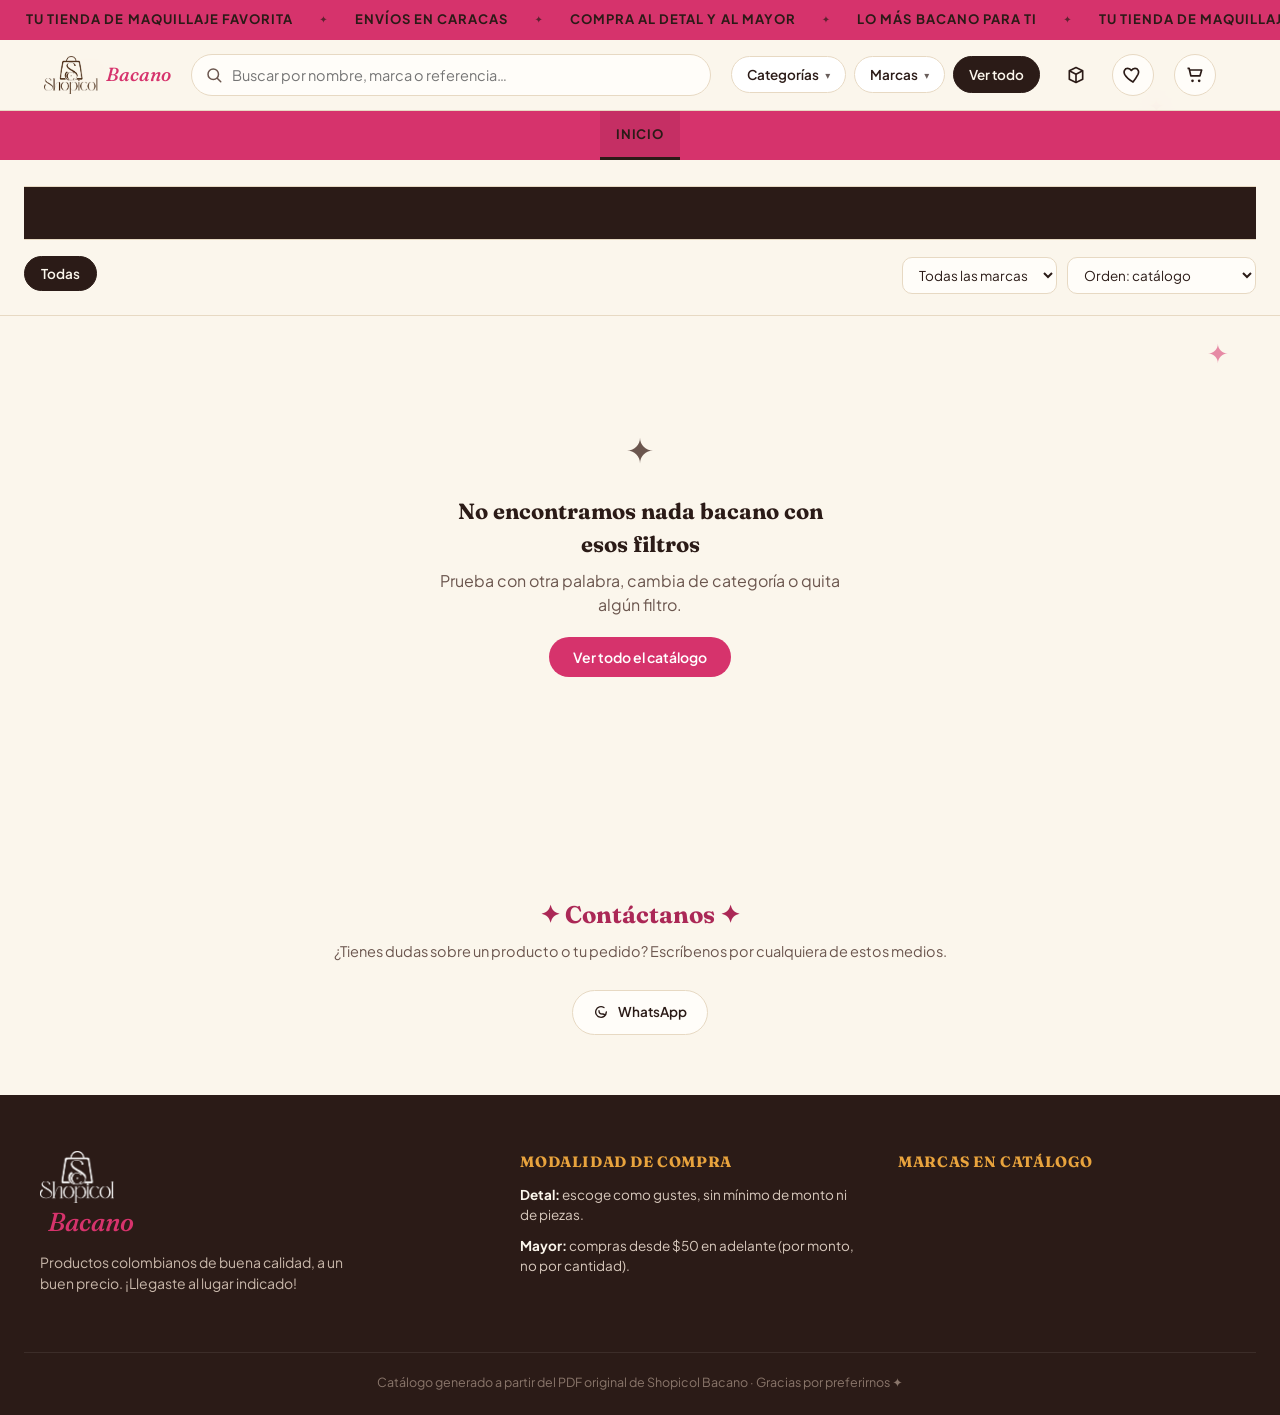
==== index.html @ 323685c5 "Add files via upload" ====
<!DOCTYPE html>
<html lang="es">
<head>
<meta charset="UTF-8">
<meta name="viewport" content="width=device-width, initial-scale=1.0">
<title>Shopicol Bacano — Lo más bacano para ti</title>
<meta name="description" id="metaDescription" content="Catálogo Shopicol Bacano: maquillaje, capilares y cuidado personal colombiano al por mayor y detal. Bloom, Purpure, Trendy, Dolce Bella, Pocion, Kaba y más.">

<!-- Vista previa al compartir el link (WhatsApp, Facebook, Instagram, etc.) -->
<meta property="og:type" content="website">
<meta property="og:site_name" content="Shopicol Bacano">
<meta property="og:title" content="Shopicol Bacano — Lo más bacano para ti">
<meta property="og:description" content="Maquillaje, capilares y cuidado personal colombiano. Compra al detal o al mayor, con envíos en Caracas.">
<meta property="og:image" content="https://shopicolbacano.vercel.app/images/og-image.jpg">
<meta property="og:image:width" content="1200">
<meta property="og:image:height" content="630">
<meta property="og:url" content="https://shopicolbacano.vercel.app/">
<meta name="twitter:card" content="summary_large_image">
<meta name="twitter:title" content="Shopicol Bacano — Lo más bacano para ti">
<meta name="twitter:description" content="Maquillaje, capilares y cuidado personal colombiano. Compra al detal o al mayor, con envíos en Caracas.">
<meta name="twitter:image" content="https://shopicolbacano.vercel.app/images/og-image.jpg">

<link rel="icon" type="image/png" sizes="32x32" href="favicon-32.png">
<link rel="icon" type="image/png" sizes="192x192" href="favicon-192.png">
<link rel="apple-touch-icon" href="apple-touch-icon.png">

<!-- Tipografías: Fraunces (display, con carácter) + Plus Jakarta Sans (texto/UI) -->
<link rel="preconnect" href="https://fonts.googleapis.com">
<link rel="preconnect" href="https://fonts.gstatic.com" crossorigin>
<link href="https://fonts.googleapis.com/css2?family=Fraunces:ital,opsz,wght@0,9..144,400;0,9..144,600;0,9..144,700;0,9..144,900;1,9..144,500&family=Plus+Jakarta+Sans:wght@400;500;600;700;800&display=swap" rel="stylesheet">

<link rel="stylesheet" href="styles.css">

<!-- Supabase (opcional): si config.js tiene claves reales, el catálogo se
     lee en vivo desde la nube; si no, se usa el catálogo local automáticamente. -->
<script src="https://cdn.jsdelivr.net/npm/@supabase/supabase-js@2"></script>

<!-- EmailJS (opcional): envía una notificación por correo cuando llega
     un pedido nuevo. Si no está configurado en config.js, simplemente no se envía. -->
<script src="https://cdn.jsdelivr.net/npm/@emailjs/browser@4/dist/email.min.js"></script>
</head>
<body>

<!-- ============ DECORATIVE SPARKLE LAYER (hero) ============ -->
<div class="sparkle-field" aria-hidden="true">
  <span class="spark s1">✦</span>
  <span class="spark s2">✦</span>
  <span class="spark s3">✦</span>
  <span class="spark s4">✦</span>
</div>

<!-- ============ FRANJA SUPERIOR (anuncios en movimiento) ============ -->
<div class="top-ribbon" aria-hidden="true">
  <div class="ribbon-track">
    <span>Tu tienda de maquillaje favorita</span><i>✦</i>
    <span>Envíos en Caracas</span><i>✦</i>
    <span>Compra al detal y al mayor</span><i>✦</i>
    <span>Lo más bacano para ti</span><i>✦</i>
    <span>Tu tienda de maquillaje favorita</span><i>✦</i>
    <span>Envíos en Caracas</span><i>✦</i>
    <span>Compra al detal y al mayor</span><i>✦</i>
    <span>Lo más bacano para ti</span><i>✦</i>
  </div>
</div>

<!-- ============ HEADER ============ -->
<header class="site-header" id="siteHeader">
  <div class="header-inner">
    <a href="#top" class="brand-mark">
      <img src="logo.png" alt="Shopicol" class="logo-img" id="headerLogoImg">
      <em class="logo-bacano" id="headerTagline">Bacano</em>
    </a>

    <div class="search-wrap">
      <svg class="search-icon" width="18" height="18" viewBox="0 0 24 24" fill="none" xmlns="http://www.w3.org/2000/svg" aria-hidden="true">
        <circle cx="11" cy="11" r="7" stroke="currentColor" stroke-width="2"/>
        <path d="M21 21L16.65 16.65" stroke="currentColor" stroke-width="2" stroke-linecap="round"/>
      </svg>
      <input id="searchInput" type="text" placeholder="Buscar por nombre, marca o referencia…" autocomplete="off" role="combobox" aria-expanded="false" aria-controls="searchSuggestions" aria-autocomplete="list">
      <button id="clearSearch" class="clear-btn" aria-label="Limpiar búsqueda" hidden>✕</button>
      <div class="search-suggestions" id="searchSuggestions" role="listbox" hidden></div>
    </div>

    <div class="header-menu" id="headerMenu">
      <button type="button" class="hm-btn" id="hmCategories" aria-haspopup="true" aria-expanded="false">Categorías <span class="hm-caret">▾</span></button>
      <button type="button" class="hm-btn" id="hmBrands" aria-haspopup="true" aria-expanded="false">Marcas <span class="hm-caret">▾</span></button>
      <button type="button" class="hm-btn hm-primary" id="hmAll">Ver todo</button>
    </div>

    <button class="my-orders-btn" id="myOrdersBtn" aria-label="Ver mis pedidos" title="Mis pedidos">
      <svg width="20" height="20" viewBox="0 0 24 24" fill="none" xmlns="http://www.w3.org/2000/svg" aria-hidden="true">
        <path d="M4 7L12 3L20 7V17L12 21L4 17V7Z" stroke="currentColor" stroke-width="2" stroke-linejoin="round"/>
        <path d="M4 7L12 11L20 7" stroke="currentColor" stroke-width="2" stroke-linejoin="round"/>
        <path d="M12 11V21" stroke="currentColor" stroke-width="2"/>
      </svg>
    </button>

    <button class="favorites-btn" id="favoritesBtn" aria-label="Ver favoritos" aria-pressed="false">
      <svg width="20" height="20" viewBox="0 0 24 24" fill="none" xmlns="http://www.w3.org/2000/svg" aria-hidden="true">
        <path d="M12 20.5s-7.5-4.6-10-9.3C0.3 7.8 2 4 5.6 4c2.1 0 3.6 1.2 4.4 2.6C10.8 5.2 12.3 4 14.4 4 18 4 19.7 7.8 18 11.2 15.5 15.9 12 20.5 12 20.5z" stroke="currentColor" stroke-width="2" stroke-linejoin="round"/>
      </svg>
      <span class="cart-count" id="favoritesCount" hidden>0</span>
    </button>

    <button class="cart-btn" id="cartBtn" aria-label="Ver carrito de compras">
      <svg width="20" height="20" viewBox="0 0 24 24" fill="none" xmlns="http://www.w3.org/2000/svg" aria-hidden="true">
        <path d="M3 4H5L5.4 6M5.4 6H20L18 13H7L5.4 6Z" stroke="currentColor" stroke-width="2" stroke-linejoin="round"/>
        <circle cx="9" cy="19" r="1.6" fill="currentColor"/>
        <circle cx="17" cy="19" r="1.6" fill="currentColor"/>
      </svg>
      <span class="cart-count" id="cartCount" hidden>0</span>
    </button>
  </div>
</header>

<!-- ============ BARRA DE CATEGORÍAS ============ -->
<nav class="category-nav" id="categoryNav" aria-label="Categorías"><!-- filled by JS --></nav>

<!-- ============ BANNERS PROMOCIONALES ============ -->
<section class="banner-carousel" id="bannerCarousel" hidden>
  <div class="banner-track" id="bannerTrack"><!-- slides por JS --></div>
  <button class="banner-nav prev" id="bannerPrev" aria-label="Slide anterior">‹</button>
  <button class="banner-nav next" id="bannerNext" aria-label="Slide siguiente">›</button>
  <div class="banner-dots" id="bannerDots"></div>
</section>

<main id="top">

  <!-- ============ RECORDATORIO DE CARRITO PENDIENTE ============ -->
  <div class="cart-reminder" id="cartReminder" hidden>
    <div class="cart-reminder-inner">
      <span class="cart-reminder-icon">🛍️</span>
      <p class="cart-reminder-text" id="cartReminderText"></p>
      <div class="cart-reminder-actions">
        <button class="cart-reminder-btn" id="cartReminderResume">Continuar pedido</button>
        <button class="cart-reminder-close" id="cartReminderClose" aria-label="Cerrar">✕</button>
      </div>
    </div>
  </div>

  <!-- ============ HERO ============ -->
  <section class="hero">
    <!-- Marquee de marcas: elemento distintivo, como una pared de stickers -->
    <div class="brand-marquee" aria-hidden="true">
      <div class="marquee-track" id="marqueeTrack"><!-- filled by JS --></div>
    </div>
  </section>

  <!-- ============ RECIÉN LLEGADO (4 productos más recientes) ============ -->
  <section class="featured-section" id="recentSection" hidden>
    <h2 class="featured-title">✦ Recién llegado ✦</h2>
    <div class="featured-scroll-wrap">
      <button class="scroll-arrow prev" aria-label="Ver anteriores">‹</button>
      <div class="featured-scroll" id="recentScroll"><!-- filled by JS --></div>
      <button class="scroll-arrow next" aria-label="Ver siguientes">›</button>
    </div>
  </section>

  <!-- ============ VISTOS RECIENTEMENTE (personalizado, por navegador) ============ -->
  <section class="featured-section" id="recentlyViewedSection" hidden>
    <h2 class="featured-title">✦ Vistos recientemente ✦</h2>
    <div class="featured-scroll-wrap">
      <button class="scroll-arrow prev" aria-label="Ver anteriores">‹</button>
      <div class="featured-scroll" id="recentlyViewedScroll"><!-- filled by JS --></div>
      <button class="scroll-arrow next" aria-label="Ver siguientes">›</button>
    </div>
  </section>

  <!-- ============ DESTACADOS Y EN OFERTA ============ -->
  <section class="featured-section" id="featuredSection" hidden>
    <h2 class="featured-title">✦ Destacados y en oferta ✦</h2>
    <div class="featured-scroll-wrap">
      <button class="scroll-arrow prev" aria-label="Ver anteriores">‹</button>
      <div class="featured-scroll" id="featuredScroll"><!-- filled by JS --></div>
      <button class="scroll-arrow next" aria-label="Ver siguientes">›</button>
    </div>
  </section>

  <!-- ============ COLECCIONES CURADAS ============ -->
  <div id="collectionsContainer"><!-- una .featured-section por colección, filled by JS --></div>

  <!-- ============ FILTER BAR ============ -->
  <section class="filter-bar" id="filterBar">
    <div class="filter-bar-inner">
      <div class="pills-row" id="categoryPills"><!-- filled by JS --></div>

      <div class="filter-controls">
        <select id="brandSelect" class="select-control" aria-label="Filtrar por marca">
          <option value="">Todas las marcas</option>
        </select>

        <select id="sortSelect" class="select-control" aria-label="Ordenar">
          <option value="relevance">Orden: catálogo</option>
          <option value="price-asc">Precio: menor a mayor</option>
          <option value="price-desc">Precio: mayor a menor</option>
          <option value="name-asc">Nombre: A–Z</option>
        </select>
      </div>
    </div>
    <p class="results-count" id="resultsCount" aria-live="polite"></p>
  </section>

  <!-- ============ PRODUCT GRID ============ -->
  <section class="catalog-section">
    <div id="productGrid" class="product-grid"><!-- filled by JS --></div>
    <div id="emptyState" class="empty-state" hidden>
      <p class="empty-star">✦</p>
      <h3>No encontramos nada bacano con esos filtros</h3>
      <p>Prueba con otra palabra, cambia de categoría o quita algún filtro.</p>
      <button id="resetFilters" class="reset-btn">Ver todo el catálogo</button>
    </div>
  </section>

</main>

<!-- ============ MODAL / LIGHTBOX DE PRODUCTO ============ -->
<div class="modal-overlay" id="modalOverlay" hidden>
  <div class="modal-card" role="dialog" aria-modal="true" aria-labelledby="modalTitle">
    <button class="modal-close" id="modalClose" aria-label="Cerrar">✕</button>
    <div class="modal-img-wrap">
      <img id="modalImg" src="" alt="">
      <span class="modal-stamp" id="modalStamp" hidden>Agotado</span>
      <button class="modal-gallery-nav prev" id="modalGalleryPrev" aria-label="Foto anterior" hidden>‹</button>
      <button class="modal-gallery-nav next" id="modalGalleryNext" aria-label="Foto siguiente" hidden>›</button>
      <p class="modal-tone-hint" id="modalToneHint" hidden>No te preocupes si este producto no tiene tono o variación: al enviar tu pedido por WhatsApp, la asesora te preguntará por el tono.</p>
    </div>
    <div class="modal-thumbs" id="modalThumbs" hidden><!-- filled by JS --></div>
    <div class="modal-body">
      <p class="modal-brand" id="modalBrand"></p>
      <h3 id="modalTitle"></h3>
      <p class="modal-ref" id="modalRef"></p>
      <div class="modal-prices">
        <div class="price-box detal">
          <span>Detal</span>
          <strong id="modalDetal"></strong>
        </div>
        <div class="price-box mayor">
          <span>Mayor</span>
          <strong id="modalMayor"></strong>
        </div>
      </div>
      <p class="modal-offer" id="modalOffer" hidden></p>
      <p class="modal-stock-note" id="modalStockNote" hidden></p>
      <p class="modal-category" id="modalCategory"></p>

      <div class="modal-tones" id="modalTones" hidden>
        <span class="modal-tones-label">Elige un tono:</span>
        <div class="tone-chips" id="toneChips"><!-- filled by JS --></div>
      </div>

      <div class="modal-cart-row">
        <div class="qty-stepper">
          <button type="button" id="modalQtyMinus" aria-label="Restar">−</button>
          <span id="modalQty">1</span>
          <button type="button" id="modalQtyPlus" aria-label="Sumar">+</button>
        </div>
        <button class="btn-add-cart" id="modalAddCart">Agregar al carrito</button>
      </div>
    </div>
  </div>
</div>

<!-- ============ CARRITO (panel lateral) ============ -->
<div class="cart-overlay" id="cartOverlay" hidden>
  <aside class="cart-panel" role="dialog" aria-label="Carrito de compras">
    <div class="cart-header">
      <h3>Tu carrito</h3>
      <button class="modal-close" id="cartClose" aria-label="Cerrar carrito">✕</button>
    </div>

    <div class="cart-items" id="cartItems"><!-- filled by JS --></div>

    <div class="cart-empty" id="cartEmptyState">
      <p class="empty-star">✦</p>
      <p>Tu carrito está vacío.</p>
    </div>

    <div class="cart-footer" id="cartFooter" hidden>
      <div class="mayor-progress" id="mayorProgress">
        <div class="mayor-progress-bar"><div class="mayor-progress-fill" id="mayorProgressFill"></div></div>
        <p class="mayor-progress-text" id="mayorProgressText"></p>
      </div>

      <div class="coupon-row">
        <input type="text" id="couponInput" placeholder="¿Tienes un cupón?" autocomplete="off">
        <button type="button" id="couponApplyBtn">Aplicar</button>
      </div>
      <p class="coupon-message" id="couponMessage" hidden></p>

      <div class="cart-total-row cart-subtotal-row" id="cartSubtotalRow" hidden>
        <span>Subtotal</span>
        <span id="cartSubtotal">$0</span>
      </div>
      <div class="cart-total-row cart-discount-row" id="cartDiscountRow" hidden>
        <span>Descuento <span id="cartCouponCodeLabel"></span></span>
        <span id="cartDiscountAmount">-$0</span>
      </div>
      <div class="cart-total-row">
        <span>Total (<span id="cartPriceModeLabel">Detal</span>)</span>
        <strong id="cartTotal">$0</strong>
      </div>
      <p class="cart-bs-note" id="cartBsNote" hidden></p>
      <button class="btn-primary btn-block" id="checkoutBtn">Continuar pedido</button>
    </div>
  </aside>
</div>

<!-- ============ AVÍSAME CUANDO VUELVA ============ -->
<div class="modal-overlay" id="notifyModalOverlay" hidden>
  <div class="modal-card notify-card">
    <button class="modal-close" id="notifyModalClose" aria-label="Cerrar">✕</button>
    <div class="notify-emoji">🔔</div>
    <h2>Avísame cuando vuelva</h2>
    <p class="notify-product-name" id="notifyProductName"></p>
    <form id="notifyForm">
      <label>
        <span>Tu WhatsApp</span>
        <input type="tel" id="notifyPhone" required placeholder="Ej: 0412 1234567">
      </label>
      <button type="submit" class="btn-primary btn-block" id="notifySubmitBtn">Avísenme</button>
    </form>
    <p class="notify-message" id="notifyMessage" hidden></p>
  </div>
</div>

<!-- ============ MIS PEDIDOS ============ -->
<div class="modal-overlay" id="myOrdersOverlay" hidden>
  <div class="modal-card my-orders-card">
    <button class="modal-close" id="myOrdersClose" aria-label="Cerrar">✕</button>
    <h2>📦 Mis pedidos</h2>
    <p class="my-orders-sub">Escribe el número con el que hiciste tu(s) pedido(s).</p>
    <form id="myOrdersForm">
      <input type="tel" id="myOrdersPhone" required placeholder="Ej: 0412 1234567">
      <button type="submit" id="myOrdersSearchBtn">Buscar</button>
    </form>
    <p class="my-orders-message" id="myOrdersMessage" hidden></p>
    <div id="myOrdersResults" class="my-orders-results"></div>
  </div>
</div>

<!-- ============ OFERTA ADICIONAL (upsell antes del checkout) ============ -->
<div class="modal-overlay" id="upsellOverlay" hidden>
  <div class="modal-card upsell-card">
    <button class="modal-close" id="upsellClose" aria-label="Cerrar">✕</button>
    <div class="upsell-emoji">✨</div>
    <h2 id="upsellTitle">¡Bedazzled tu compra! ✨</h2>
    <p class="upsell-description" id="upsellDescription"></p>
    <button class="btn-primary btn-block" id="upsellAcceptBtn"></button>
    <button class="upsell-decline" id="upsellDeclineBtn">No, gracias</button>
  </div>
</div>

<!-- ============ CHECKOUT: datos del cliente ============ -->
<div class="modal-overlay" id="checkoutOverlay" hidden>
  <div class="modal-card checkout-card">
    <button class="modal-close" id="checkoutClose" aria-label="Cerrar">✕</button>
    <h2>Completa tu pedido</h2>
    <p class="checkout-sub">Con estos datos armamos tu pedido y te contactamos por WhatsApp para confirmar.</p>

    <form id="checkoutForm" class="checkout-form">
      <div class="checkout-fields-scroll">
        <p class="checkout-tier-note" id="checkoutTierNote"></p>
        <p class="checkout-upsell-note" id="checkoutUpsellNote" hidden></p>
        <p class="checkout-bs-note" id="checkoutBsNote" hidden></p>

        <label>
          <span>Nombre completo *</span>
          <input type="text" id="custName" required placeholder="Ej: María Pérez">
        </label>

        <div class="form-row two">
          <label>
            <span>Teléfono *</span>
            <input type="tel" id="custPhone" required placeholder="Ej: 0412 1234567">
          </label>
          <label>
            <span>Ciudad *</span>
            <input type="text" id="custCity" required placeholder="Ej: Caracas">
          </label>
        </div>

        <label>
          <span>Correo (opcional)</span>
          <input type="email" id="custEmail" placeholder="Ej: maria@ejemplo.com">
        </label>

        <label>
          <span>Método de pago *</span>
          <select id="custPayment" required>
            <option value="">Selecciona una opción</option>
            <option value="Pago móvil">Pago móvil</option>
            <option value="Efectivo en Caracas">Efectivo en Caracas</option>
            <option value="Binance">Binance</option>
            <option value="Zelle">Zelle</option>
          </select>
        </label>

        <div class="payment-details-box" id="paymentDetailsBox" hidden></div>

        <label id="cashPhotoField" hidden>
          <span id="cashPhotoLabel">Foto del comprobante de pago *</span>
          <input type="file" id="cashPhotoInput" accept="image/*">
          <small id="cashPhotoStatus"></small>
        </label>

        <label>
          <span>Método de entrega *</span>
          <select id="custDelivery" required>
            <option value="">Selecciona una opción</option>
            <option value="Delivery">Delivery</option>
            <option value="Pickup en Caracas">Pickup en Caracas</option>
            <option value="Envío nacional">Envío nacional (cobro a destino)</option>
          </select>
        </label>

        <label id="addressField" hidden>
          <span>Dirección de entrega *</span>
          <textarea id="custAddress" rows="2" placeholder="Referencia, urbanización, calle, casa/apto…"></textarea>
        </label>

        <p class="delivery-fee-note" id="deliveryFeeNote" hidden>
          🛵 El monto del delivery lo consultas por WhatsApp.
        </p>

        <p class="pickup-note" id="pickupNote" hidden>
          📍 Retira tu pedido en nuestro punto en Caracas — te compartimos la dirección exacta por WhatsApp al confirmar.
        </p>

        <label id="nationalNote" hidden>
          <span>Nota para el envío nacional (opcional)</span>
          <textarea id="custNote" rows="2" placeholder="Empresa de encomienda de tu preferencia, agencia, etc."></textarea>
        </label>
      </div>

      <div class="checkout-form-footer">
        <p class="form-error" id="checkoutError" hidden></p>
        <button type="submit" class="btn-primary btn-block btn-submit-order" id="submitOrderBtn">Enviar pedido por WhatsApp</button>
      </div>
    </form>

    <div class="checkout-success" id="checkoutSuccess" hidden>
      <p class="empty-star">✦</p>
      <h3>¡Pedido enviado!</h3>
      <p>Se abrió WhatsApp con tu pedido listo para enviar. En cuanto lo confirmes, nos pondremos en contacto contigo.</p>
      <button class="btn-primary" id="checkoutDoneBtn">Cerrar</button>
    </div>
  </div>
</div>

<!-- ============ CONTÁCTANOS ============ -->
<section class="contact-section" id="contactSection">
  <h2 class="contact-title" id="contactTitle">✦ Contáctanos ✦</h2>
  <p class="contact-sub" id="contactSubtitle">¿Tienes dudas sobre un producto o tu pedido? Escríbenos por cualquiera de estos medios.</p>
  <div class="contact-links" id="contactLinks"><!-- filled by JS --></div>
</section>

<!-- ============ FOOTER ============ -->
<footer class="site-footer">
  <div class="footer-inner">
    <div class="footer-brand">
      <img src="logo.png" alt="Shopicol" class="logo-img footer-logo-img" id="footerLogoImg">
      <em class="logo-bacano footer-logo-bacano" id="footerTagline">Bacano</em>
      <p id="footerDescription">Productos colombianos de buena calidad, a un buen precio. ¡Llegaste al lugar indicado!</p>
    </div>

    <div class="footer-col">
      <h4>Modalidad de compra</h4>
      <ul>
        <li><strong>Detal:</strong> escoge como gustes, sin mínimo de monto ni de piezas.</li>
        <li><strong>Mayor:</strong> compras desde $50 en adelante (por monto, no por cantidad).</li>
      </ul>
    </div>

    <div class="footer-col">
      <h4>Marcas en catálogo</h4>
      <p id="footerBrandsList" class="footer-brands-text"></p>
    </div>
  </div>
  <p class="footer-bottom" id="footerBottom">Catálogo generado a partir del PDF original de Shopicol Bacano · Gracias por preferirnos ✦</p>
</footer>

<script src="products.js"></script>
<script src="config.js"></script>
<script src="supabase-client.js"></script>

<!-- Google Analytics (opcional): solo se activa si GA_MEASUREMENT_ID
     tiene un ID real en config.js. Se carga de forma condicional para
     no hacer peticiones innecesarias si no está configurado. -->
<script>
  if (typeof GA_MEASUREMENT_ID !== "undefined" && GA_MEASUREMENT_ID && !GA_MEASUREMENT_ID.includes("PEGA_AQUI")) {
    var gaScript = document.createElement("script");
    gaScript.async = true;
    gaScript.src = "https://www.googletagmanager.com/gtag/js?id=" + GA_MEASUREMENT_ID;
    document.head.appendChild(gaScript);
    window.dataLayer = window.dataLayer || [];
    function gtag(){ dataLayer.push(arguments); }
    window.gtag = gtag;
    gtag("js", new Date());
    gtag("config", GA_MEASUREMENT_ID);
  }
</script>

<script src="script.js"></script>
</body>
</html>
---- styles.css ----
/* =====================================================================
   SHOPICOL BACANO — hoja de estilos
   Sistema de diseño:
     - Crema  #FBF6EC  fondo principal
     - Tinta  #2B1B17  texto (marrón casi negro, no negro puro)
     - Rosa   #D6336C  acento primario / CTA
     - Oro    #E8A33D  acento secundario / precio mayor
     - Rosa suave #F6C9D6  |  Oro suave #FBE7C6
   Tipografía: Fraunces (display) + Plus Jakarta Sans (UI/texto)
   Firma visual: tarjetas "polaroid" con ligera inclinación + sello
   circular rojo de "agotado" (tomado del propio catálogo original).
   ===================================================================== */

:root{
  --cream:       #FBF6EC;
  --cream-deep:  #F1E6D3;
  --paper:       #FFFDF9;
  --ink:         #2B1B17;
  --ink-soft:    #6b564e;
  --pink:        #D6336C;
  --pink-dark:   #ab2856;
  --pink-soft:   #F6C9D6;
  --pink-pale:   #FCE9EF;
  --gold:        #E8A33D;
  --gold-dark:   #c8811d;
  --gold-soft:   #FBE7C6;
  --line:        #e7d9c3;
  --shadow-sm:   0 2px 8px rgba(43,27,23,0.08);
  --shadow-md:   0 10px 28px rgba(43,27,23,0.14);
  --shadow-lg:   0 22px 48px rgba(43,27,23,0.22);
  --radius-card: 18px;
  --font-display: "Fraunces", serif;
  --font-body: "Plus Jakarta Sans", system-ui, -apple-system, sans-serif;
}

*,*::before,*::after{ box-sizing:border-box; }

html{ scroll-behavior:smooth; }

body{
  margin:0;
  background:var(--cream);
  color:var(--ink);
  font-family:var(--font-body);
  line-height:1.5;
  -webkit-font-smoothing:antialiased;
}

img{ max-width:100%; display:block; }
img[hidden]{ display:none; }

button, select, input{ font-family:inherit; }

/* ---------- decorative sparkle field on hero ---------- */
.sparkle-field{
  position:absolute;
  top:0; left:0; right:0; height:640px;
  overflow:hidden;
  pointer-events:none;
  z-index:0;
}
.spark{
  position:absolute;
  color:var(--gold);
  opacity:.55;
  font-size:22px;
  animation:twinkle 3.6s ease-in-out infinite;
}
.spark.s1{ top:8%;  left:6%;  font-size:30px; animation-delay:0s; }
.spark.s2{ top:14%; right:9%; font-size:20px; animation-delay:.8s; color:var(--pink); }
.spark.s3{ top:46%; left:2%;  font-size:16px; animation-delay:1.6s; }
.spark.s4{ top:52%; right:4%; font-size:26px; animation-delay:2.2s; color:var(--pink); }

@keyframes twinkle{
  0%,100%{ transform:scale(1) rotate(0deg); opacity:.35; }
  50%{ transform:scale(1.25) rotate(8deg); opacity:.8; }
}

/* ============================= BANNER CAROUSEL ============================= */
.banner-carousel{
  position:relative; overflow:hidden; border-radius:20px;
  max-width:1280px; margin:20px auto 0; padding:0 20px;
}
.banner-carousel[hidden]{ display:none; }
.banner-track{
  display:flex; transition:transform .45s cubic-bezier(.2,.8,.2,1);
}
.banner-slide{
  flex:0 0 100%;
  min-height:380px;
  display:flex; flex-direction:column; justify-content:center;
  padding:48px 56px;
  background-size:cover; background-position:center;
  position:relative;
  color:#fff;
}
.banner-slide::before{
  content:""; position:absolute; inset:0;
  background:linear-gradient(90deg, rgba(43,27,23,.32) 0%, rgba(43,27,23,.12) 65%, transparent 100%);
}
.banner-slide-content{ position:relative; z-index:1; max-width:480px; }
.banner-slide h3{ font-family:var(--font-display); font-size:clamp(22px,3.4vw,32px); margin:0 0 8px; }
.banner-slide p{ font-size:14.5px; margin:0 0 16px; opacity:.92; }
.banner-slide a{
  display:inline-block; background:var(--pink); color:#fff; text-decoration:none;
  padding:10px 20px; border-radius:999px; font-weight:600; font-size:13.5px;
  transition:background .15s;
}
.banner-slide a:hover{ background:var(--pink-dark); }

.banner-nav{
  position:absolute; top:50%; transform:translateY(-50%);
  width:36px; height:36px; border-radius:50%; border:none;
  background:rgba(255,255,255,.85); color:var(--ink);
  font-size:18px; cursor:pointer; display:flex; align-items:center; justify-content:center;
  transition:background .15s;
}
.banner-nav:hover{ background:#fff; }
.banner-nav.prev{ left:14px; }
.banner-nav.next{ right:14px; }
.banner-dots{
  position:absolute; bottom:14px; left:50%; transform:translateX(-50%);
  display:flex; gap:6px;
}
.banner-dots button{
  width:7px; height:7px; border-radius:50%; border:none; padding:0;
  background:rgba(255,255,255,.5); cursor:pointer; transition:background .15s, width .2s;
}
.banner-dots button.active{ background:#fff; width:18px; border-radius:4px; }

/* ============================= DESTACADOS ============================= */
.featured-section{ max-width:1280px; margin:8px auto 0; padding:0 20px 8px; }
.featured-section[hidden]{ display:none; }
.featured-title{
  font-family:var(--font-display); font-size:20px; text-align:center;
  color:var(--pink-dark); margin:24px 0 16px;
}
.featured-scroll{
  display:flex; gap:16px; overflow-x:auto; padding:4px 4px 12px;
  scroll-snap-type:x mandatory;
}
.featured-scroll::-webkit-scrollbar{ height:5px; }
.featured-scroll::-webkit-scrollbar-thumb{ background:var(--line); border-radius:4px; }

.featured-scroll-wrap{ position:relative; }
.scroll-arrow{
  position:absolute; top:50%; transform:translateY(-50%);
  width:36px; height:36px; border-radius:50%; border:1.5px solid var(--line);
  background:var(--paper); color:var(--ink);
  font-size:18px; cursor:pointer; display:flex; align-items:center; justify-content:center;
  z-index:2; box-shadow:var(--shadow-sm); transition:background .15s, color .15s;
}
.scroll-arrow:hover{ background:var(--pink); color:#fff; border-color:var(--pink); }
.scroll-arrow.prev{ left:-6px; }
.scroll-arrow.next{ right:-6px; }
@media(max-width:640px){
  .scroll-arrow{ width:30px; height:30px; font-size:15px; }
  .scroll-arrow.prev{ left:-4px; }
  .scroll-arrow.next{ right:-4px; }
}
.featured-scroll .card{ flex:0 0 200px; scroll-snap-align:start; }
@media(min-width:640px){ .featured-scroll .card{ flex:0 0 220px; } }

/* ============================= PÁGINA DE PRODUCTO (página completa) ============================= */
.product-page{ max-width:1000px; margin:24px auto 60px; padding:0 20px; }
.back-to-catalog{
  display:inline-flex; align-items:center; gap:6px;
  color:var(--ink-soft); text-decoration:none; font-size:13.5px; font-weight:600;
  margin-bottom:18px;
}
.back-to-catalog:hover{ color:var(--pink-dark); }
.product-page-card{
  background:var(--paper); border-radius:22px; overflow:hidden;
  display:grid; grid-template-columns:1fr; box-shadow:var(--shadow-md);
  position:relative;
}
.product-page-card[hidden]{ display:none; }
@media(min-width:760px){
  .product-page-card{ grid-template-columns:1fr 1fr; }
}
.product-page-card .modal-img-wrap{ min-height:340px; }
@media(min-width:760px){
  .product-page-card .modal-img-wrap{ min-height:460px; }
}
.product-page-card .modal-body{ padding:32px; overflow-y:visible; }
.product-page-card .modal-body h3{ font-size:clamp(22px, 3vw, 30px); }
.product-not-found{ text-align:center; padding:80px 20px; }
.product-not-found h2{ font-family:var(--font-display); font-size:26px; margin:0 0 12px; }
.related-section{ max-width:1000px; margin:0 auto 60px; padding:0 20px; }
.related-title{ font-family:var(--font-display); font-size:20px; text-align:center; color:var(--pink-dark); margin:0 0 16px; }
.related-scroll{ display:flex; gap:16px; overflow-x:auto; padding:4px 4px 12px; }
.related-scroll .card{ flex:0 0 200px; }
@media(min-width:640px){ .related-scroll .card{ flex:0 0 220px; } }

/* ============================= RESEÑAS ============================= */
.review-summary{ display:flex; align-items:center; gap:8px; margin:2px 0 10px; }
.review-stars{ color:var(--gold-dark); font-size:16px; letter-spacing:1px; }
.review-summary-count{ font-size:13px; color:var(--ink-soft); }

.reviews-section{ max-width:760px; margin:0 auto 60px; padding:0 20px; }
.reviews-list{ display:flex; flex-direction:column; gap:14px; margin-bottom:24px; }
.review-card{
  background:var(--paper); border:1px solid var(--line); border-radius:14px;
  padding:16px 18px; box-shadow:var(--shadow-sm);
}
.review-card-head{ display:flex; align-items:center; justify-content:space-between; margin-bottom:6px; }
.review-card-head strong{ font-size:14px; }
.review-comment{ font-size:13.5px; color:var(--ink-soft); margin:0 0 8px; line-height:1.5; }
.review-date{ font-size:11.5px; color:var(--ink-soft); opacity:.8; }
.reviews-empty{ text-align:center; color:var(--ink-soft); font-size:13.5px; margin-bottom:24px; }

.review-form-card{
  background:var(--cream-deep); border-radius:18px; padding:22px 24px;
}
.review-form-card h3{ font-family:var(--font-display); font-size:17px; margin:0 0 14px; }
.review-stars-input{ display:flex; gap:6px; margin-bottom:14px; }
.review-stars-input button{
  background:none; border:none; font-size:26px; line-height:1; cursor:pointer;
  color:var(--line); transition:color .1s, transform .1s;
}
.review-stars-input button.active{ color:var(--gold-dark); transform:scale(1.08); }
#reviewForm input[type="text"], #reviewForm textarea{
  width:100%; padding:11px 14px; border-radius:12px; border:1.5px solid var(--line);
  background:var(--paper); font-family:inherit; font-size:13.5px; margin-bottom:10px; resize:vertical;
}
#reviewForm input:focus, #reviewForm textarea:focus{ outline:none; border-color:var(--pink); }
.review-form-message{ font-size:12.5px; margin:10px 0 0; }
.review-form-message.review-ok{ color:#227a45; }
.review-form-message.review-error{ color:var(--danger); }

/* ============================= HEADER (continúa) ============================= */
.site-header{
  position:sticky; top:0; z-index:40;
  background:rgba(251,246,236,0.92);
  backdrop-filter:blur(10px);
  border-bottom:1px solid var(--line);
}
.header-inner{
  max-width:1240px; margin:0 auto;
  padding:14px 24px;
  display:flex; align-items:center; gap:20px;
}
.brand-mark{
  display:flex; align-items:center; gap:8px;
  text-decoration:none; color:var(--ink);
  flex-shrink:0;
}
.logo-img{ height:38px; width:auto; }
.logo-bacano{
  font-family:var(--font-display);
  font-style:italic; font-weight:500; font-size:19px;
  color:var(--pink);
}
.brand-bag{ color:var(--pink); display:flex; }
.brand-word{
  font-family:var(--font-display);
  font-weight:700;
  font-size:22px;
  letter-spacing:-0.01em;
  white-space:nowrap;
}
.brand-word em{
  font-style:italic;
  font-weight:500;
  color:var(--pink);
}

.search-wrap{
  flex:1;
  position:relative;
  max-width:520px;
  display:flex;
  align-items:center;
}
.search-icon{
  position:absolute; left:14px; color:var(--ink-soft);
  pointer-events:none;
}
#searchInput{
  width:100%;
  padding:11px 40px 11px 40px;
  border-radius:999px;
  border:1.5px solid var(--line);
  background:var(--paper);
  color:var(--ink);
  font-size:14.5px;
  outline:none;
  transition:border-color .2s, box-shadow .2s;
}
#searchInput:focus{
  border-color:var(--pink);
  box-shadow:0 0 0 4px var(--pink-pale);
}
.clear-btn{
  position:absolute; right:10px;
  background:var(--pink-soft); color:var(--pink-dark);
  border:none; border-radius:50%;
  width:22px; height:22px;
  font-size:11px; cursor:pointer;
  display:flex; align-items:center; justify-content:center;
}

/* ---- Sugerencias del buscador (autocompletado) ---- */
.search-suggestions{
  position:absolute; top:calc(100% + 8px); left:0; right:0;
  background:var(--paper); border:1.5px solid var(--line);
  border-radius:16px; box-shadow:var(--shadow-lg);
  padding:6px; z-index:60;
  max-height:420px; overflow-y:auto;
}
.search-suggestions:empty{ display:none; }
.suggestion-item{
  display:flex; align-items:center; gap:10px;
  padding:8px; border-radius:12px; cursor:pointer;
  text-decoration:none; color:var(--ink);
}
.suggestion-item:hover, .suggestion-item.active{
  background:var(--pink-pale);
}
.suggestion-item img{
  width:38px; height:38px; border-radius:8px; object-fit:cover;
  background:var(--cream-deep); flex-shrink:0;
}
.suggestion-item .sugg-body{ min-width:0; flex:1; }
.suggestion-item .sugg-name{
  font-size:13.5px; font-weight:600; color:var(--ink);
  white-space:nowrap; overflow:hidden; text-overflow:ellipsis;
}
.suggestion-item .sugg-meta{
  font-size:11.5px; color:var(--ink-soft);
  white-space:nowrap; overflow:hidden; text-overflow:ellipsis;
}
.suggestion-item .sugg-price{
  font-size:13px; font-weight:700; color:var(--pink-dark); flex-shrink:0;
}
.suggestion-empty{
  padding:14px 10px; font-size:13px; color:var(--ink-soft); text-align:center;
}
.suggestion-viewall{
  display:block; text-align:center; padding:9px; margin-top:2px;
  font-size:12.5px; font-weight:700; color:var(--pink-dark);
  border-top:1px solid var(--line); cursor:pointer;
}
.suggestion-viewall:hover{ background:var(--pink-pale); border-radius:0 0 10px 10px; }

@media (max-width:640px){
  .search-suggestions{ position:fixed; top:64px; left:10px; right:10px; max-height:60vh; }
}

.mode-toggle{
  flex-shrink:0;
  display:flex; align-items:center; gap:8px;
  background:var(--ink);
  color:var(--cream);
  border:none; border-radius:999px;
  padding:9px 16px;
  cursor:pointer;
  font-size:13.5px;
  transition:background .2s, transform .15s;
}
.mode-toggle:hover{ transform:translateY(-1px); }
.mode-toggle:active{ transform:translateY(0); }
.mode-dot{
  width:9px; height:9px; border-radius:50%;
  background:var(--gold);
  transition:background .2s;
}
.mode-toggle[aria-pressed="true"] .mode-dot{ background:var(--pink); }
.mode-label strong{ color:var(--gold); font-weight:700; }
.mode-toggle[aria-pressed="true"] .mode-label strong{ color:var(--pink); }

/* ---------------- botón de carrito ---------------- */
.cart-btn{
  position:relative; flex-shrink:0;
  background:var(--paper); border:1.5px solid var(--line); color:var(--ink);
  border-radius:999px; width:42px; height:42px;
  display:flex; align-items:center; justify-content:center;
  cursor:pointer; transition:border-color .15s, transform .15s;
}
.cart-btn:hover{ border-color:var(--pink); transform:translateY(-1px); }
.cart-count{
  position:absolute; top:-6px; right:-6px;
  background:var(--pink); color:#fff;
  font-size:10.5px; font-weight:700;
  min-width:18px; height:18px; padding:0 4px;
  border-radius:999px; display:flex; align-items:center; justify-content:center;
}
.cart-count[hidden]{ display:none; }

.favorites-btn{
  position:relative; flex-shrink:0;
  background:var(--paper); border:1.5px solid var(--line); color:var(--ink);
  border-radius:999px; width:42px; height:42px;
  display:flex; align-items:center; justify-content:center;
  cursor:pointer; transition:border-color .15s, transform .15s, background .15s, color .15s;
}
.favorites-btn:hover{ border-color:var(--pink); transform:translateY(-1px); }
.favorites-btn.active{ background:var(--pink); border-color:var(--pink); color:#fff; }

/* Corazón de favorito sobre la foto del producto (tarjetas + página de producto) */
.card-fav{
  position:absolute; top:8px; right:8px;
  width:30px; height:30px; border-radius:50%;
  border:none; background:rgba(255,255,255,.9); color:var(--ink);
  display:flex; align-items:center; justify-content:center;
  cursor:pointer; box-shadow:0 2px 8px rgba(0,0,0,.18);
  transition:transform .15s, color .15s;
  z-index:2;
}
.card-fav:hover{ transform:scale(1.08); }
.card-fav.active{ color:var(--pink); }
.card-fav.active svg path{ fill:var(--pink); }
.card-fav.modal-fav{ top:14px; right:14px; width:38px; height:38px; }

/* ============================= HERO ============================= */
/* ============================= RECORDATORIO DE CARRITO ============================= */
.cart-reminder{
  background:linear-gradient(90deg, var(--pink-pale), var(--gold-soft));
  border-bottom:1px solid var(--line);
}
.cart-reminder-inner{
  max-width:1280px; margin:0 auto; padding:12px 24px;
  display:flex; align-items:center; gap:14px; flex-wrap:wrap;
}
.cart-reminder-icon{ font-size:20px; flex-shrink:0; }
.cart-reminder-text{ flex:1; min-width:200px; margin:0; font-size:13.5px; color:var(--ink); font-weight:600; }
.cart-reminder-actions{ display:flex; align-items:center; gap:10px; flex-shrink:0; }
.cart-reminder-btn{
  background:var(--pink); color:#fff; border:none; border-radius:999px;
  padding:8px 18px; font-size:13px; font-weight:700; cursor:pointer; transition:background .15s;
}
.cart-reminder-btn:hover{ background:var(--pink-dark); }
.cart-reminder-close{
  background:none; border:none; font-size:15px; color:var(--ink-soft); cursor:pointer; padding:4px;
}
.cart-reminder[hidden]{ display:none; }

.hero{
  position:relative;
  padding:26px 24px 0;
  overflow:hidden;
}
.hero-inner{
  position:relative; z-index:1;
  max-width:800px; margin:0 auto;
  text-align:center;
}
.eyebrow{
  font-size:13px; letter-spacing:.06em;
  color:var(--pink-dark);
  font-weight:600;
  margin:0 0 14px;
}
.hero h1{
  font-family:var(--font-display);
  font-size:clamp(42px,8vw,74px);
  line-height:0.98;
  font-weight:900;
  margin:0 0 20px;
  letter-spacing:-0.02em;
}
.ink-highlight{
  font-style:italic;
  font-weight:500;
  color:var(--pink);
  position:relative;
  white-space:nowrap;
}
.hero-sub{
  font-size:17px;
  color:var(--ink-soft);
  max-width:560px;
  margin:0 auto 32px;
}
.hero-sub strong{ color:var(--ink); }

.hero-stats{
  display:flex; justify-content:center; gap:14px;
  margin-bottom:30px;
  flex-wrap:wrap;
}
.stat-card{
  background:var(--paper);
  border:1.5px solid var(--line);
  border-radius:16px;
  padding:16px 26px;
  min-width:110px;
  box-shadow:var(--shadow-sm);
}
.stat-num{
  display:block;
  font-family:var(--font-display);
  font-size:30px; font-weight:800;
  color:var(--pink);
}
.stat-label{
  font-size:12.5px;
  color:var(--ink-soft);
  text-transform:uppercase;
  letter-spacing:.04em;
}

.hero-note{
  background:var(--gold-soft);
  border:1.5px dashed var(--gold-dark);
  border-radius:16px;
  padding:16px 22px;
  max-width:640px;
  margin:0 auto 48px;
  font-size:14.5px;
  color:#5c4419;
  text-align:left;
}
.hero-note strong{ color:var(--ink); }

/* brand marquee — signature strip */
.brand-marquee{
  border-top:1.5px solid var(--line);
  border-bottom:1.5px solid var(--line);
  background:var(--ink);
  overflow:hidden;
  white-space:nowrap;
  padding:14px 0;
}
.marquee-track{
  display:inline-flex;
  gap:0;
  animation:scroll-marquee 32s linear infinite;
}
.marquee-track span, .marquee-track .marquee-brand{
  font-family:var(--font-display);
  font-style:italic;
  font-size:19px;
  color:var(--cream);
  padding:0 28px;
  display:inline-flex;
  align-items:center;
  gap:28px;
  opacity:.85;
  border:none; background:none; cursor:pointer;
  transition:color .15s, opacity .15s;
}
.marquee-track .marquee-brand:hover{ color:var(--pink); opacity:1; }
.marquee-track .marquee-brand.has-logo{ padding:0 20px; }
.marquee-logo-wrap{ display:inline-flex; align-items:center; gap:10px; }
.marquee-brand-logo{
  width:38px; height:38px; object-fit:cover;
  border-radius:50%; background:var(--cream);
  border:2px solid var(--cream);
  opacity:.95; transition:opacity .15s, transform .15s, border-color .15s;
}
.marquee-brand.has-logo:hover .marquee-brand-logo{ opacity:1; transform:scale(1.08); border-color:var(--pink); }
.marquee-track span::after, .marquee-track .marquee-brand::after{
  content:"✦";
  font-style:normal;
  color:var(--pink);
  opacity:.8;
}
@keyframes scroll-marquee{
  from{ transform:translateX(0); }
  to{ transform:translateX(-50%); }
}

/* ============================= FILTER BAR ============================= */
.filter-bar{
  position:sticky; top:64px; z-index:30;
  background:var(--cream);
  border-bottom:1px solid var(--line);
  padding:16px 24px 10px;
}
.filter-bar-inner{
  max-width:1240px; margin:0 auto;
  display:flex; flex-wrap:wrap;
  align-items:center; justify-content:space-between;
  gap:12px;
}
.pills-row{
  display:flex; gap:8px;
  overflow-x:auto;
  padding-bottom:4px;
  flex:1;
  min-width:280px;
  scrollbar-width:thin;
}
.pills-row::-webkit-scrollbar{ height:5px; }
.pills-row::-webkit-scrollbar-thumb{ background:var(--line); border-radius:4px; }

.pill{
  flex-shrink:0;
  border:1.5px solid var(--line);
  background:var(--paper);
  color:var(--ink);
  padding:8px 16px;
  border-radius:999px;
  font-size:13.5px;
  font-weight:600;
  cursor:pointer;
  white-space:nowrap;
  transition:all .18s;
}
.pill:hover{ border-color:var(--pink); color:var(--pink-dark); }
.pill.active{
  background:var(--ink);
  border-color:var(--ink);
  color:var(--cream);
}

.filter-controls{
  display:flex; align-items:center; gap:10px;
  flex-wrap:wrap;
}
.select-control{
  border:1.5px solid var(--line);
  background:var(--paper);
  color:var(--ink);
  padding:8px 12px;
  border-radius:10px;
  font-size:13.5px;
  cursor:pointer;
}
.toggle-control{
  display:flex; align-items:center; gap:6px;
  font-size:13.5px;
  color:var(--ink-soft);
  cursor:pointer;
  user-select:none;
}
.toggle-control input{ accent-color:var(--pink); width:15px; height:15px; cursor:pointer; }

.results-count{
  max-width:1240px; margin:10px auto 0;
  font-size:13px; color:var(--ink-soft);
}
.results-count strong{ color:var(--pink-dark); }

/* ============================= PRODUCT GRID ============================= */
.catalog-section{
  max-width:1280px;
  margin:0 auto;
  padding:28px 20px 80px;
}
.product-grid{
  display:grid;
  grid-template-columns:repeat(2,1fr);
  gap:22px 16px;
}
@media(min-width:640px){
  .product-grid{ grid-template-columns:repeat(3,1fr); gap:26px 20px; }
}
@media(min-width:980px){
  .product-grid{ grid-template-columns:repeat(4,1fr); }
}
@media(min-width:1280px){
  .product-grid{ grid-template-columns:repeat(5,1fr); }
}

/* ---- polaroid product card: signature element ---- */
.card{
  position:relative;
  background:var(--paper);
  border-radius:var(--radius-card);
  padding:10px 10px 14px;
  box-shadow:var(--shadow-sm);
  border:1px solid var(--line);
  cursor:pointer;
  transform:rotate(var(--tilt,0deg));
  transition:transform .28s cubic-bezier(.2,.8,.2,1), box-shadow .28s;
  animation:card-in .5s cubic-bezier(.2,.8,.2,1) both;
  animation-delay:var(--delay,0s);
  display:flex; flex-direction:column;
}
.card:nth-child(4n+1){ --tilt:-1.4deg; }
.card:nth-child(4n+2){ --tilt:1deg; }
.card:nth-child(4n+3){ --tilt:-0.6deg; }
.card:nth-child(4n+4){ --tilt:1.6deg; }

.card:hover{
  transform:rotate(0deg) translateY(-6px);
  box-shadow:var(--shadow-lg);
  z-index:2;
}

@keyframes card-in{
  from{ opacity:0; transform:translateY(14px) rotate(0deg) scale(.97); }
  to{ opacity:1; transform:translateY(0) rotate(var(--tilt,0deg)) scale(1); }
}

.card-img-wrap{
  position:relative;
  border-radius:12px;
  overflow:hidden;
  aspect-ratio:1/1;
  background:var(--cream-deep);
  margin-bottom:10px;
}
.card-img-wrap img{
  width:100%; height:100%; object-fit:cover;
  transition:transform .4s ease;
}
.card:hover .card-img-wrap img{ transform:scale(1.07); }

.card-badge{
  position:absolute; top:8px; left:8px;
  background:var(--pink);
  color:#fff;
  font-size:10.5px; font-weight:700;
  padding:3px 9px;
  border-radius:999px;
  letter-spacing:.02em;
  box-shadow:0 2px 6px rgba(0,0,0,.15);
}

.card-badge-new{
  background:var(--gold-dark);
}

.card-lowstock{
  position:absolute; top:44px; right:8px; left:auto;
  background:var(--gold-dark);
  color:#fff;
  font-size:9.5px; font-weight:700;
  padding:3px 8px;
  border-radius:999px;
  letter-spacing:.01em;
  box-shadow:0 2px 6px rgba(0,0,0,.15);
  z-index:2;
}

.modal-stock-note{
  background:var(--gold-soft); color:#5c4419;
  border-radius:10px; padding:8px 12px;
  font-size:13px; font-weight:600; margin:0 0 12px;
}
.modal-stock-note[hidden]{ display:none; }

.card-quickadd{
  position:absolute; bottom:8px; right:8px;
  width:30px; height:30px; border-radius:50%;
  border:none; background:var(--ink); color:#fff;
  font-size:17px; line-height:1; cursor:pointer;
  display:flex; align-items:center; justify-content:center;
  box-shadow:0 2px 8px rgba(0,0,0,.25);
  transition:background .15s, transform .15s;
  z-index:2;
}
.card-quickadd:hover{ background:var(--pink); transform:scale(1.08); }
.card-quickadd.added{ background:#227a45; }

/* stamp "agotado" — homenaje a la X roja del catálogo original */
.stamp-agotado{
  position:absolute; top:50%; left:50%;
  width:76%;
  transform:translate(-50%,-50%) rotate(-14deg);
  border:3px solid #c0294a;
  color:#c0294a;
  border-radius:50%;
  aspect-ratio:1/1;
  display:flex; align-items:center; justify-content:center;
  text-align:center;
  font-weight:800;
  font-size:12px;
  letter-spacing:.03em;
  text-transform:uppercase;
  background:rgba(255,255,255,.35);
  backdrop-filter:blur(1px);
}

/* ============================= "AVÍSAME CUANDO VUELVA" ============================= */
.card-notify-btn{
  position:absolute; bottom:10px; left:50%; transform:translateX(-50%);
  background:var(--ink); color:#fff; border:none; border-radius:999px;
  padding:6px 14px; font-size:11px; font-weight:700; cursor:pointer;
  white-space:nowrap; z-index:2;
}
.card-notify-btn:hover{ background:var(--pink); }

.notify-card{ max-width:380px; text-align:center; padding:34px 30px; }
.modal-card.notify-card{ display:block; }
.notify-emoji{ font-size:36px; margin-bottom:6px; }
.notify-card h2{ font-family:var(--font-display); font-size:20px; margin:0 0 8px; }
.notify-product-name{ font-size:13px; color:var(--ink-soft); margin:0 0 20px; }
#notifyForm label{ display:flex; flex-direction:column; gap:5px; font-size:12.5px; font-weight:600; color:var(--ink-soft); text-align:left; margin-bottom:14px; }
#notifyForm input{ padding:11px 14px; border-radius:10px; border:1.5px solid var(--line); font-size:14px; }
#notifyForm input:focus{ outline:none; border-color:var(--pink); }
.notify-message{ font-size:13px; margin-top:12px; padding:10px 14px; border-radius:8px; }
.notify-message.notify-ok{ background:#e4f5e9; color:#227a45; }
.notify-message.notify-error{ background:var(--danger-soft); color:var(--danger); }

.notify-inline-form{ margin-top:12px; }
.notify-inline-label{ font-size:12.5px; color:var(--ink-soft); margin:0 0 8px; }
.notify-inline-row{ display:flex; gap:8px; }
.notify-inline-row input{ flex:1; padding:11px 14px; border-radius:10px; border:1.5px solid var(--line); font-size:13.5px; }
.notify-inline-row input:focus{ outline:none; border-color:var(--pink); }
.notify-inline-row button{
  background:var(--ink); color:#fff; border:none; border-radius:10px;
  padding:0 18px; font-weight:700; font-size:13px; cursor:pointer; white-space:nowrap;
}
.notify-inline-row button:hover{ background:var(--pink); }

/* ============================= MIS PEDIDOS ============================= */
.my-orders-btn{
  background:none; border:none; cursor:pointer; color:var(--ink);
  display:flex; align-items:center; justify-content:center; padding:6px;
}
.my-orders-card{ max-width:420px; }
.modal-card.my-orders-card{ display:block; }
.my-orders-card h2{ font-family:var(--font-display); font-size:19px; margin:0 0 6px; }
.my-orders-sub{ font-size:13px; color:var(--ink-soft); margin:0 0 16px; }
#myOrdersForm{ display:flex; gap:8px; margin-bottom:14px; }
#myOrdersForm input{ flex:1; padding:11px 14px; border-radius:10px; border:1.5px solid var(--line); font-size:14px; }
#myOrdersForm input:focus{ outline:none; border-color:var(--pink); }
#myOrdersForm button{
  background:var(--pink); color:#fff; border:none; border-radius:10px;
  padding:0 20px; font-weight:700; font-size:13.5px; cursor:pointer;
}
#myOrdersForm button:hover{ background:var(--pink-dark); }
.my-orders-message{ font-size:13px; color:var(--ink-soft); text-align:center; padding:10px; }
.my-orders-results{ display:flex; flex-direction:column; gap:10px; max-height:50vh; overflow-y:auto; }
.my-order-card{ background:var(--cream); border-radius:12px; padding:14px 16px; }
.my-order-top{ display:flex; justify-content:space-between; font-size:12px; color:var(--ink-soft); margin-bottom:6px; }
.my-order-status{ font-weight:700; }
.my-order-items{ font-size:13px; margin:0 0 6px; }
.my-order-total{ font-size:14px; font-weight:700; color:var(--pink-dark); margin:0; }

.card-body{ padding:0 4px; flex:1; display:flex; flex-direction:column; }
.card-brand{
  font-size:10.5px;
  text-transform:uppercase;
  letter-spacing:.05em;
  color:var(--pink-dark);
  font-weight:700;
  margin:0 0 3px;
}
.card-name{
  font-family:var(--font-display);
  font-weight:600;
  font-size:14.5px;
  line-height:1.25;
  margin:0 0 6px;
  color:var(--ink);
  flex:1;
}
.card-ref{
  font-size:10.5px;
  color:var(--ink-soft);
  margin:0 0 8px;
}
.card-prices{
  display:flex; gap:6px;
  margin-top:auto;
}
.price-chip{
  flex:1;
  border-radius:9px;
  padding:5px 7px;
  text-align:center;
  font-size:11px;
  line-height:1.2;
}
.price-chip span{ display:block; font-size:9px; opacity:.75; text-transform:uppercase; letter-spacing:.03em;}
.price-chip strong{ font-size:13px; }
.price-chip.detal{ background:var(--pink-pale); color:var(--pink-dark); }
.price-chip.mayor{ background:var(--gold-soft); color:var(--gold-dark); }

.card.is-unavailable{ opacity:.72; }
.card.is-unavailable .card-img-wrap img{ filter:grayscale(.35); }

/* ============================= EMPTY STATE ============================= */
.empty-state{
  text-align:center;
  padding:80px 20px;
  max-width:440px;
  margin:0 auto;
}
.empty-star{ font-size:34px; color:var(--gold); margin:0 0 8px; }
.empty-state h3{
  font-family:var(--font-display);
  font-size:22px; margin:0 0 8px;
}
.empty-state p{ color:var(--ink-soft); margin:0 0 20px; }
.reset-btn{
  background:var(--pink); color:#fff;
  border:none; border-radius:999px;
  padding:11px 24px;
  font-weight:600; font-size:14px;
  cursor:pointer;
  transition:background .2s;
}
.reset-btn:hover{ background:var(--pink-dark); }

/* ============================= MODAL ============================= */
.modal-overlay{
  position:fixed; inset:0; z-index:100;
  background:rgba(43,27,23,.55);
  backdrop-filter:blur(4px);
  display:flex; align-items:center; justify-content:center;
  padding:20px;
  animation:fade-in .2s ease;
}
.modal-overlay[hidden]{ display:none; }
@keyframes fade-in{ from{opacity:0;} to{opacity:1;} }

.modal-card{
  background:var(--paper);
  border-radius:22px;
  max-width:720px; width:100%;
  max-height:88vh;
  overflow:auto;
  display:grid;
  grid-template-columns:1fr;
  position:relative;
  box-shadow:var(--shadow-lg);
  animation:modal-in .28s cubic-bezier(.2,.8,.2,1);
}
@media(min-width:600px){
  .modal-card{ grid-template-columns:1fr 1fr; max-height:520px; }
}
@keyframes modal-in{
  from{ opacity:0; transform:scale(.94) translateY(10px); }
  to{ opacity:1; transform:scale(1) translateY(0); }
}
.modal-close{
  position:absolute; top:14px; right:14px; z-index:2;
  width:34px; height:34px; border-radius:50%;
  border:none; background:rgba(43,27,23,.08);
  cursor:pointer; font-size:14px;
  display:flex; align-items:center; justify-content:center;
}
.modal-img-wrap{
  position:relative;
  background:var(--cream-deep);
  min-height:260px;
}
.modal-img-wrap img{ width:100%; height:100%; object-fit:cover; }
.modal-tone-hint{
  position:absolute; left:0; right:0; bottom:0;
  margin:0; padding:10px 14px;
  font-size:12.5px; line-height:1.35;
  color:#fff; text-align:center;
  background:linear-gradient(0deg, rgba(43,27,23,.82) 0%, rgba(43,27,23,.55) 60%, transparent 100%);
}
.modal-gallery-nav{
  position:absolute; top:50%; transform:translateY(-50%);
  width:32px; height:32px; border-radius:50%; border:none;
  background:rgba(255,255,255,.85); color:var(--ink); font-size:16px;
  cursor:pointer; display:flex; align-items:center; justify-content:center;
}
.modal-gallery-nav[hidden]{ display:none; }
.modal-gallery-nav.prev{ left:10px; }
.modal-gallery-nav.next{ right:10px; }
.modal-thumbs{
  grid-column:1; display:flex; gap:8px; padding:10px; background:var(--cream-deep);
  overflow-x:auto;
}
.modal-thumbs[hidden]{ display:none; }
.modal-thumbs img{
  width:44px; height:44px; object-fit:cover; border-radius:8px; cursor:pointer;
  border:2px solid transparent; flex-shrink:0; opacity:.7; transition:opacity .15s, border-color .15s;
}
.modal-thumbs img:hover{ opacity:1; }
.modal-thumbs img.active{ opacity:1; border-color:var(--pink); }
.modal-stamp{
  position:absolute; top:16px; left:16px;
  background:#c0294a; color:#fff;
  padding:5px 12px; border-radius:999px;
  font-size:12px; font-weight:700;
  transform:rotate(-6deg);
}
.modal-body{ padding:28px; overflow-y:auto; }
.modal-brand{
  font-size:11.5px; text-transform:uppercase; letter-spacing:.06em;
  color:var(--pink-dark); font-weight:700; margin:0 0 6px;
}
.modal-body h3{
  font-family:var(--font-display);
  font-size:24px; margin:0 0 6px;
  line-height:1.15;
}
.modal-ref{ font-size:12.5px; color:var(--ink-soft); margin:0 0 18px; }
.modal-prices{ display:flex; gap:10px; margin-bottom:14px; }
.price-box{
  flex:1; border-radius:12px; padding:12px 14px;
}
.price-box span{ display:block; font-size:11px; text-transform:uppercase; letter-spacing:.04em; opacity:.75; margin-bottom:2px; }
.price-box strong{ font-size:20px; font-family:var(--font-display); }
.price-box.detal{ background:var(--pink-pale); color:var(--pink-dark); }
.price-box.mayor{ background:var(--gold-soft); color:var(--gold-dark); }
.modal-offer{
  background:#fdeceb; color:#c0294a;
  border-radius:10px; padding:9px 12px;
  font-size:13px; font-weight:600; margin:0 0 14px;
}
.modal-category{
  display:inline-block;
  font-size:12px; color:var(--ink-soft);
  border:1px solid var(--line); border-radius:999px;
  padding:5px 12px;
}

/* ---- selector de tonos ---- */
.modal-tones{ margin-top:16px; }
.modal-tones[hidden]{ display:none; }
.modal-tones-label{ font-size:12.5px; font-weight:600; color:var(--ink-soft); display:block; margin-bottom:8px; }
.tone-chips{ display:flex; flex-wrap:wrap; gap:8px; }
.tone-chip{
  border:1.5px solid var(--line); background:var(--paper); color:var(--ink);
  padding:7px 16px; border-radius:999px; font-size:13px; font-weight:600; cursor:pointer;
  transition:all .15s;
}
.tone-chip:hover{ border-color:var(--pink); color:var(--pink-dark); }
.tone-chip.active{ background:var(--ink); border-color:var(--ink); color:var(--cream); }

/* ---- fila de agregar al carrito dentro del modal de producto ---- */
.modal-cart-row{ display:flex; gap:12px; margin-top:18px; align-items:center; }
.qty-stepper{
  display:flex; align-items:center; gap:0;
  border:1.5px solid var(--line); border-radius:999px; overflow:hidden;
}
.qty-stepper button{
  width:36px; height:36px; border:none; background:var(--cream-deep);
  font-size:16px; cursor:pointer; color:var(--ink);
}
.qty-stepper button:hover{ background:var(--pink-soft); }
.qty-stepper span{ min-width:32px; text-align:center; font-weight:700; font-size:14px; }
.btn-add-cart{
  flex:1; background:var(--pink); color:#fff; border:none; border-radius:999px;
  padding:11px 18px; font-weight:600; cursor:pointer; transition:background .15s;
}
.btn-add-cart:hover{ background:var(--pink-dark); }
.btn-add-cart.added{ background:#227a45; }

/* ============================= CARRITO LATERAL ============================= */
.cart-overlay{
  position:fixed; inset:0; z-index:110;
  background:rgba(43,27,23,.5); backdrop-filter:blur(3px);
  display:flex; justify-content:flex-end;
}
.cart-overlay[hidden]{ display:none; }
.cart-panel{
  background:var(--cream); width:100%; max-width:400px; height:100%;
  display:flex; flex-direction:column; box-shadow:var(--shadow-lg);
  animation:cart-in .28s cubic-bezier(.2,.8,.2,1);
}
@keyframes cart-in{
  from{ transform:translateX(100%); }
  to{ transform:translateX(0); }
}
.cart-header{
  display:flex; align-items:center; justify-content:space-between;
  padding:20px 22px; border-bottom:1px solid var(--line);
}
.cart-header h3{ font-family:var(--font-display); font-size:20px; margin:0; }
.cart-items{ flex:1; overflow-y:auto; padding:14px 22px; }
.cart-line{
  display:flex; gap:12px; padding:12px 0; border-bottom:1px solid var(--line);
}
.cart-line img{ width:56px; height:56px; border-radius:10px; object-fit:cover; background:var(--cream-deep); }
.cart-line-info{ flex:1; min-width:0; }
.cart-line-name{ font-size:13.5px; font-weight:600; line-height:1.3; margin:0 0 4px; }
.cart-line-price{ font-size:12px; color:var(--ink-soft); }
.cart-line-actions{ display:flex; align-items:center; gap:8px; margin-top:6px; }
.cart-line-actions .qty-stepper button{ width:26px; height:26px; font-size:13px; }
.cart-line-actions .qty-stepper span{ min-width:22px; font-size:12.5px; }
.cart-remove{
  border:none; background:none; color:var(--danger); cursor:pointer;
  font-size:12px; text-decoration:underline; margin-left:auto;
}
.cart-empty{ text-align:center; padding:60px 24px; color:var(--ink-soft); }
.cart-empty[hidden]{ display:none; }
.cart-footer{ padding:18px 22px; border-top:1px solid var(--line); }
.cart-footer[hidden]{ display:none; }
.cart-total-row{
  display:flex; justify-content:space-between; align-items:baseline;
  margin-bottom:14px; font-size:14px;
}
.cart-total-row strong{ font-family:var(--font-display); font-size:22px; color:var(--pink); }
.btn-block{ width:100%; }

/* ---- cupón de descuento ---- */
.coupon-row{ display:flex; gap:8px; margin-bottom:8px; }
.coupon-row input{
  flex:1; padding:10px 14px; border-radius:999px;
  border:1.5px solid var(--line); background:var(--paper);
  font-size:13.5px; color:var(--ink); text-transform:uppercase;
}
.coupon-row input:focus{ outline:none; border-color:var(--pink); }
.coupon-row button{
  padding:10px 16px; border-radius:999px; border:none;
  background:var(--ink); color:#fff; font-size:13px; font-weight:600;
  cursor:pointer; white-space:nowrap; transition:background .15s;
}
.coupon-row button:hover{ background:var(--pink); }
.coupon-row button:disabled{ opacity:.6; cursor:default; }
.coupon-message{ font-size:12.5px; margin:0 0 12px; padding:0 2px; }
.coupon-message.coupon-ok{ color:#227a45; }
.coupon-message.coupon-error{ color:var(--danger, #c0294a); }
.coupon-message[hidden]{ display:none; }
.cart-subtotal-row, .cart-discount-row{ font-size:13px; color:var(--ink-soft); margin-bottom:6px; }
.cart-discount-row{ color:#227a45; font-weight:600; }
.cart-subtotal-row[hidden], .cart-discount-row[hidden]{ display:none; }

/* ---- barra de progreso hacia precio Mayor ---- */
.mayor-progress{ margin-bottom:16px; }
.mayor-progress-bar{
  height:8px; border-radius:999px; background:var(--cream-deep);
  overflow:hidden; margin-bottom:8px;
}
.mayor-progress-fill{
  height:100%; border-radius:999px;
  background:linear-gradient(90deg, var(--pink), var(--gold));
  transition:width .35s ease;
  width:0%;
}
.mayor-progress-text{ font-size:12.5px; color:var(--ink-soft); margin:0; }
.mayor-progress-text strong{ color:var(--pink-dark); }
.mayor-progress.unlocked .mayor-progress-text{ color:#227a45; font-weight:600; }
.mayor-progress.unlocked .mayor-progress-text strong{ color:#227a45; }

.checkout-tier-note{
  background:var(--gold-soft); border-radius:10px; padding:9px 12px;
  font-size:12.5px; color:#5c4419; margin:0 0 4px; font-weight:600;
}
.checkout-tier-note.unlocked{ background:#e4f5e9; color:#227a45; }

.checkout-upsell-note{
  background:var(--pink-pale); border-radius:10px; padding:9px 12px;
  font-size:12.5px; color:var(--pink-dark); margin:0 0 4px; font-weight:600;
}
.checkout-upsell-note[hidden]{ display:none; }

.checkout-bs-note, .cart-bs-note{
  font-size:12px; color:var(--ink-soft); margin:0 0 10px; text-align:right;
}
.cart-bs-note{ margin:-8px 0 14px; }
.checkout-bs-note[hidden], .cart-bs-note[hidden]{ display:none; }

.payment-details-box{
  background:var(--cream-deep); border-radius:12px; padding:12px 14px;
  display:flex; flex-direction:column; gap:3px; font-size:12.5px; color:var(--ink-soft);
  margin:-4px 0 4px;
}
.payment-details-box strong{ color:var(--ink); font-size:12.5px; margin-bottom:2px; }
.payment-details-box b{ color:var(--pink-dark); }
.payment-details-box[hidden]{ display:none; }
.payment-amount-due{
  margin-top:4px; padding-top:6px; border-top:1px dashed var(--line);
  font-size:13px; color:var(--ink) !important;
}
.payment-amount-due b{ color:var(--pink); font-size:14px; }

/* ---- oferta adicional (upsell) ---- */
.upsell-card{
  max-width:400px; text-align:center; padding:36px 32px 30px;
}
.upsell-emoji{ font-size:40px; margin-bottom:6px; }
.upsell-card h2{
  font-family:var(--font-display); font-size:22px; color:var(--ink); margin:0 0 10px;
}
.upsell-description{
  font-size:14px; color:var(--ink-soft); line-height:1.5; margin:0 0 22px;
}
.upsell-decline{
  display:block; width:100%; background:none; border:none;
  font-size:13px; color:var(--ink-soft); margin-top:12px; cursor:pointer; text-decoration:underline;
}
.upsell-decline:hover{ color:var(--ink); }

/* ============================= CHECKOUT ============================= */
.checkout-card{
  max-width:460px;
  display:flex; flex-direction:column;
  max-height:82vh;
  overflow:hidden;
  padding:26px 26px 0;
}
.checkout-card h2{ margin:0 0 8px; padding-right:30px; }
@media(min-width:600px){
  .checkout-card{ max-height:82vh; }
}
.checkout-sub{ font-size:13.5px; color:var(--ink-soft); margin:0 0 16px; }
.checkout-form{ display:flex; flex-direction:column; flex:1; min-height:0; }
.checkout-form[hidden]{ display:none; }
.checkout-fields-scroll{
  overflow-y:auto; flex:1; min-height:0;
  display:flex; flex-direction:column; gap:14px;
  padding:2px 4px 4px 2px; margin:0 -4px 0 -2px;
}
.checkout-form-footer{
  flex-shrink:0;
  padding:14px 0 24px;
  border-top:1px solid var(--line);
  margin-top:12px;
}
.btn-submit-order{
  font-size:16.5px; font-weight:800;
  padding:17px 20px;
  border-radius:14px;
  box-shadow:0 8px 20px rgba(214,51,108,.28);
}
.checkout-form label{ display:flex; flex-direction:column; gap:5px; font-size:12.5px; font-weight:600; color:var(--ink-soft); }
.checkout-form label[hidden]{ display:none; }
.checkout-form input, .checkout-form select, .checkout-form textarea{
  border:1.5px solid var(--line); border-radius:10px; padding:10px 12px;
  background:var(--cream); color:var(--ink); outline:none; font-size:13.5px;
  font-family:inherit;
}
.checkout-form input:focus, .checkout-form select:focus, .checkout-form textarea:focus{ border-color:var(--pink); }
.checkout-form .form-row.two{ display:flex; gap:12px; }
.checkout-form .form-row.two label{ flex:1; }
.pickup-note{
  background:var(--gold-soft); border-radius:10px; padding:10px 12px;
  font-size:12.5px; color:#5c4419; margin:0;
}
.pickup-note[hidden]{ display:none; }
.delivery-fee-note{
  background:var(--pink-pale); border-radius:10px; padding:10px 12px;
  font-size:12.5px; color:var(--pink-dark); margin:0; font-weight:600;
}
.delivery-fee-note[hidden]{ display:none; }
#addressField[hidden], #nationalNote[hidden], #deliveryFeeNote[hidden]{ display:none; }
.checkout-success{ text-align:center; padding:20px 10px; }
.checkout-success h3{ font-family:var(--font-display); font-size:22px; margin:10px 0; }
.checkout-success p{ color:var(--ink-soft); font-size:14px; margin:0 0 20px; }
.checkout-success[hidden]{ display:none; }

/* ============================= CONTÁCTANOS ============================= */
.contact-section{
  max-width:900px; margin:0 auto; padding:60px 24px;
  text-align:center;
}
.contact-title{
  font-family:var(--font-display); font-size:24px;
  color:var(--pink-dark); margin:0 0 8px;
}
.contact-sub{ color:var(--ink-soft); font-size:14.5px; margin:0 0 28px; }
.contact-links{
  display:flex; flex-wrap:wrap; justify-content:center; gap:14px;
}
.contact-links[hidden]{ display:none; }
.contact-link{
  display:inline-flex; align-items:center; gap:9px;
  background:var(--paper); border:1.5px solid var(--line);
  border-radius:999px; padding:11px 20px;
  text-decoration:none; color:var(--ink); font-weight:600; font-size:13.5px;
  transition:border-color .15s, transform .15s, background .15s;
}
.contact-link:hover{ border-color:var(--pink); color:var(--pink-dark); transform:translateY(-2px); background:var(--pink-pale); }
.contact-link svg{ flex-shrink:0; }

/* ============================= FOOTER ============================= */
.site-footer{
  background:var(--ink);
  color:var(--cream);
  padding:56px 24px 24px;
}
.footer-inner{
  max-width:1200px; margin:0 auto;
  display:grid; gap:36px;
  grid-template-columns:1fr;
}
@media(min-width:760px){
  .footer-inner{ grid-template-columns:1.3fr 1fr 1fr; }
}
.footer-brand .brand-word{ color:var(--cream); font-size:24px; }
.footer-brand .brand-word em{ color:var(--pink); }
.footer-logo-img{ height:52px; filter:brightness(0) invert(1); opacity:.95; vertical-align:middle; }
.footer-logo-bacano{ font-size:26px; margin-left:8px; vertical-align:middle; }
.footer-brand p{ color:#c9b8ab; font-size:14px; max-width:320px; margin-top:10px;}
.footer-col h4{
  font-family:var(--font-display);
  font-size:15px; color:var(--gold);
  margin:0 0 12px;
  text-transform:uppercase; letter-spacing:.04em;
}
.footer-col ul{ list-style:none; padding:0; margin:0; }
.footer-col li{ font-size:13.5px; color:#d8c9bd; margin-bottom:10px; line-height:1.5; }
.footer-col li strong{ color:var(--cream); }
.footer-brands-text{ font-size:13.5px; color:#d8c9bd; line-height:1.8; }
.footer-bottom{
  text-align:center; font-size:12.5px; color:#8a766b;
  margin:44px 0 0; padding-top:20px;
  border-top:1px solid rgba(255,255,255,.08);
}

/* ============================= SOCIAL PROOF TOAST ============================= */
.social-proof-toast{
  position:fixed;
  right:20px; bottom:20px;
  z-index:60;
  max-width:300px;
  display:flex; align-items:flex-start; gap:10px;
  background:var(--paper, #fff);
  border:1px solid var(--line, #eadfd4);
  box-shadow:0 10px 30px rgba(43,27,23,.16);
  border-radius:16px;
  padding:14px 16px;
  opacity:0; visibility:hidden;
  transform:translateY(16px) scale(.97);
  transition:opacity .35s ease, transform .35s ease, visibility .35s;
  pointer-events:none;
}
.social-proof-toast.visible{
  opacity:1; visibility:visible;
  transform:translateY(0) scale(1);
  pointer-events:auto;
}
.social-proof-icon{
  flex-shrink:0;
  width:34px; height:34px; border-radius:50%;
  background:var(--pink-soft, #fbe6ee);
  display:flex; align-items:center; justify-content:center;
  font-size:16px;
}
.social-proof-body{ min-width:0; }
.social-proof-line1{
  margin:0; font-weight:700; font-size:13.5px; color:var(--ink, #2b1b17);
}
.social-proof-line2{
  margin:2px 0 0; font-size:12.5px; color:var(--ink-soft, #8a766b);
  overflow:hidden; text-overflow:ellipsis; white-space:nowrap;
}
.social-proof-close{
  position:absolute; top:6px; right:8px;
  border:none; background:none; cursor:pointer;
  font-size:15px; line-height:1; color:var(--ink-soft, #8a766b);
  padding:2px;
}
.social-proof-close:hover{ color:var(--ink, #2b1b17); }
@media(max-width:640px){
  .social-proof-toast{
    left:12px; right:12px; bottom:12px; max-width:none;
  }
}

/* ============================= ACCESSIBILITY / MOTION ============================= */
:focus-visible{
  outline:2.5px solid var(--pink);
  outline-offset:2px;
}

@media (prefers-reduced-motion: reduce){
  *{ animation-duration:.01ms !important; animation-iteration-count:1 !important; transition-duration:.01ms !important; }
  .marquee-track{ animation:none; }
}

@media (max-width:640px){
  .header-inner{ flex-wrap:wrap; padding:12px 16px; }
  .brand-word{ font-size:18px; }
  .search-wrap{ order:3; max-width:none; flex-basis:100%; }
  .mode-toggle .mode-label{ display:none; }
  .mode-toggle{ padding:9px; }
  .filter-bar{ top:110px; padding:12px 16px 8px; }
  .hero{ padding-top:36px; }
  .hero-note{ text-align:left; font-size:13.5px; }
  .banner-slide{ min-height:260px; padding:32px 28px; }
}


/* ============================= FRANJA SUPERIOR + BARRA DE CATEGORÍAS ============================= */
.top-ribbon{
  background:var(--pink); color:var(--ink); overflow:hidden; white-space:nowrap;
  padding:10px 0; font-size:13px; font-weight:700; letter-spacing:.08em; text-transform:uppercase;
}
.ribbon-track{ display:inline-flex; align-items:center; animation:ribbon-scroll 38s linear infinite; }
.ribbon-track span{ padding:0 26px; }
.ribbon-track i{ font-style:normal; font-size:10px; opacity:.7; }
@keyframes ribbon-scroll{ from{ transform:translateX(0); } to{ transform:translateX(-50%); } }

.category-nav{
  background:var(--pink); display:flex; justify-content:center; flex-wrap:nowrap;
  gap:4px; padding:0 16px; overflow-x:auto; scrollbar-width:none;
}
.category-nav::-webkit-scrollbar{ display:none; }
.category-nav button{
  background:none; border:none; color:var(--ink); font-family:inherit; font-size:13px; font-weight:700;
  letter-spacing:.06em; text-transform:uppercase; padding:15px 16px; cursor:pointer; white-space:nowrap;
  border-bottom:3px solid transparent; transition:border-color .15s, background .15s;
}
.category-nav button:hover{ background:rgba(0,0,0,.07); }
.category-nav button.active{ border-bottom-color:var(--ink); background:rgba(0,0,0,.08); }
@media (max-width:900px){ .category-nav{ justify-content:flex-start; } }
@media (max-width:640px){
  .top-ribbon{ font-size:11.5px; padding:8px 0; }
  .category-nav button{ font-size:12px; padding:13px 12px; }
}
@media (prefers-reduced-motion: reduce){ .ribbon-track{ animation:none; } }

/* ============================= MODO BÚSQUEDA: solo resultados ============================= */
body.is-searching .banner-carousel,
body.is-searching .hero,
body.is-searching #recentSection,
body.is-searching #recentlyViewedSection,
body.is-searching #featuredSection,
body.is-searching #collectionsContainer{ display:none !important; }

/* La "✕" de limpiar búsqueda solo se ve cuando hay texto escrito */
.clear-btn[hidden]{ display:none; }


/* ============================= BOTONES DEL ENCABEZADO: Categorías · Marcas · Ver todo ============================= */
.header-menu{ display:flex; align-items:center; gap:8px; flex-shrink:0; }
.hm-btn{
  display:inline-flex; align-items:center; gap:6px; white-space:nowrap;
  background:#fff; color:var(--ink); border:1.5px solid var(--line); border-radius:999px;
  padding:9px 15px; font-family:inherit; font-size:13.5px; font-weight:600; cursor:pointer; text-decoration:none;
  transition:border-color .15s, transform .15s, background .15s;
}
.hm-btn:hover{ border-color:var(--pink); transform:translateY(-1px); }
.hm-caret{ font-size:10px; opacity:.7; }
.hm-btn[aria-expanded="true"]{ border-color:var(--pink); background:var(--cream, #fbf6ec); }
.hm-primary{ background:var(--ink); color:var(--cream, #fbf6ec); border-color:var(--ink); }
.hm-primary:hover{ border-color:var(--ink); background:#000; }

.menu-pop{
  position:fixed; z-index:60; background:#fff; border:1px solid var(--line); border-radius:16px;
  box-shadow:0 18px 50px rgba(43,27,23,.22); padding:6px; overflow-y:auto; overscroll-behavior:contain;
}
.menu-pop[hidden]{ display:none; }
.mp-item{
  display:flex; align-items:center; gap:10px; width:100%; padding:9px 12px; border:none; background:none;
  border-radius:10px; text-align:left; font-family:inherit; font-size:14px; color:var(--ink); cursor:pointer;
}
.mp-item:hover{ background:rgba(0,0,0,.05); }
.mp-item.active{ background:var(--pink); font-weight:700; }
.mp-item span:not(.mp-logo){ flex:1; }
.mp-item em{ font-style:normal; font-size:12px; opacity:.55; }
.mp-logo{ width:26px; height:26px; border-radius:50%; object-fit:cover; flex-shrink:0; background:var(--line); }
.mp-logo-ph{ display:flex; align-items:center; justify-content:center; font-size:12px; font-weight:700; color:var(--ink); }

.category-nav .nav-extra{ display:none; }
@media (max-width:1000px){ #hmCategories{ display:none; } }
@media (max-width:640px){
  .header-menu{ display:none; }
  .category-nav .nav-extra{ display:block; }
}
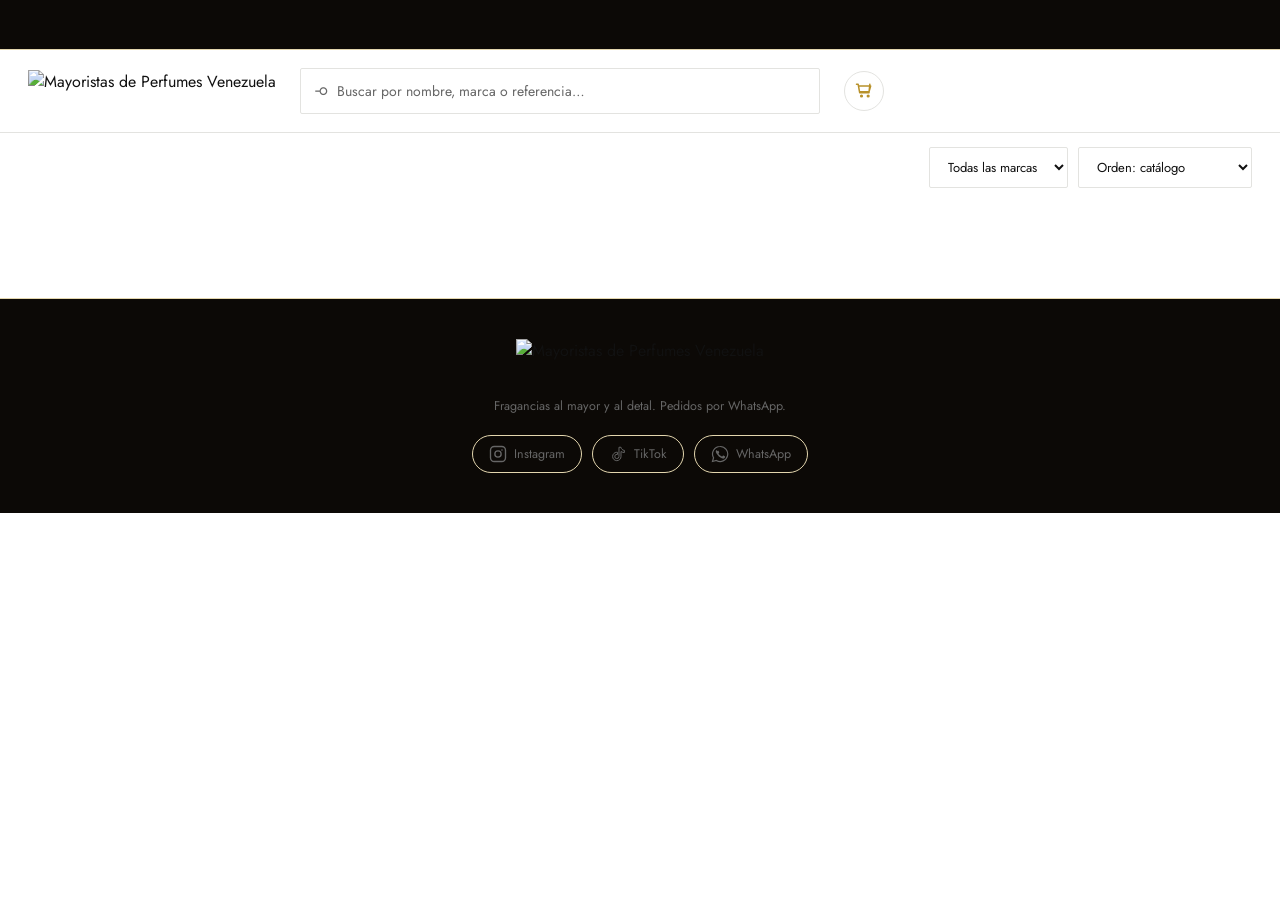
==== commit 8c693074: "Add files via upload" ====
--- a/index.html
+++ b/index.html
@@ -3,172 +3,79 @@
 <head>
 <meta charset="UTF-8">
 <meta name="viewport" content="width=device-width, initial-scale=1.0">
-<title>Shopicol Bacano — Lo más bacano para ti</title>
-<meta name="description" id="metaDescription" content="Catálogo Shopicol Bacano: maquillaje, capilares y cuidado personal colombiano al por mayor y detal. Bloom, Purpure, Trendy, Dolce Bella, Pocion, Kaba y más.">
-
-<!-- Vista previa al compartir el link (WhatsApp, Facebook, Instagram, etc.) -->
+<title>Mayoristas de Perfumes Venezuela</title>
+<meta name="description" content="Perfumería al por mayor en Venezuela. Fragancias importadas directo para tu negocio: mínimo 12 perfumes (cajas desde 1 unidad). Pide con tu asesora por WhatsApp.">
+<meta name="theme-color" content="#0C0906">
+<link rel="canonical" href="https://www.mayoristasdeperfumesven.com/">
+<!-- Vista previa al compartir el link (WhatsApp, Instagram, etc.) -->
 <meta property="og:type" content="website">
-<meta property="og:site_name" content="Shopicol Bacano">
-<meta property="og:title" content="Shopicol Bacano — Lo más bacano para ti">
-<meta property="og:description" content="Maquillaje, capilares y cuidado personal colombiano. Compra al detal o al mayor, con envíos en Caracas.">
-<meta property="og:image" content="https://shopicolbacano.vercel.app/images/og-image.jpg">
+<meta property="og:site_name" content="Mayoristas de Perfumes Venezuela">
+<meta property="og:locale" content="es_VE">
+<meta property="og:title" content="Mayoristas de Perfumes Venezuela">
+<meta property="og:description" content="Perfumería al por mayor: fragancias importadas, mínimo 12 perfumes y cajas desde 1 unidad. Pide con tu asesora.">
+<meta property="og:url" content="https://www.mayoristasdeperfumesven.com/">
+<meta property="og:image" content="https://www.mayoristasdeperfumesven.com/og-image.jpg?v=1">
 <meta property="og:image:width" content="1200">
 <meta property="og:image:height" content="630">
-<meta property="og:url" content="https://shopicolbacano.vercel.app/">
 <meta name="twitter:card" content="summary_large_image">
-<meta name="twitter:title" content="Shopicol Bacano — Lo más bacano para ti">
-<meta name="twitter:description" content="Maquillaje, capilares y cuidado personal colombiano. Compra al detal o al mayor, con envíos en Caracas.">
-<meta name="twitter:image" content="https://shopicolbacano.vercel.app/images/og-image.jpg">
-
-<link rel="icon" type="image/png" sizes="32x32" href="favicon-32.png">
-<link rel="icon" type="image/png" sizes="192x192" href="favicon-192.png">
-<link rel="apple-touch-icon" href="apple-touch-icon.png">
-
-<!-- Tipografías: Fraunces (display, con carácter) + Plus Jakarta Sans (texto/UI) -->
+<meta name="twitter:title" content="Mayoristas de Perfumes Venezuela">
+<meta name="twitter:image" content="https://www.mayoristasdeperfumesven.com/og-image.jpg?v=1">
 <link rel="preconnect" href="https://fonts.googleapis.com">
 <link rel="preconnect" href="https://fonts.gstatic.com" crossorigin>
-<link href="https://fonts.googleapis.com/css2?family=Fraunces:ital,opsz,wght@0,9..144,400;0,9..144,600;0,9..144,700;0,9..144,900;1,9..144,500&family=Plus+Jakarta+Sans:wght@400;500;600;700;800&display=swap" rel="stylesheet">
-
+<link href="https://fonts.googleapis.com/css2?family=Italiana&family=Jost:wght@300;400;500;600;700&family=Montserrat:wght@600;700;800&display=swap" rel="stylesheet">
 <link rel="stylesheet" href="styles.css">
-
-<!-- Supabase (opcional): si config.js tiene claves reales, el catálogo se
-     lee en vivo desde la nube; si no, se usa el catálogo local automáticamente. -->
-<script src="https://cdn.jsdelivr.net/npm/@supabase/supabase-js@2"></script>
-
-<!-- EmailJS (opcional): envía una notificación por correo cuando llega
-     un pedido nuevo. Si no está configurado en config.js, simplemente no se envía. -->
-<script src="https://cdn.jsdelivr.net/npm/@emailjs/browser@4/dist/email.min.js"></script>
 </head>
 <body>
 
-<!-- ============ DECORATIVE SPARKLE LAYER (hero) ============ -->
-<div class="sparkle-field" aria-hidden="true">
-  <span class="spark s1">✦</span>
-  <span class="spark s2">✦</span>
-  <span class="spark s3">✦</span>
-  <span class="spark s4">✦</span>
-</div>
-
-<!-- ============ FRANJA SUPERIOR (anuncios en movimiento) ============ -->
-<div class="top-ribbon" aria-hidden="true">
-  <div class="ribbon-track">
-    <span>Tu tienda de maquillaje favorita</span><i>✦</i>
-    <span>Envíos en Caracas</span><i>✦</i>
-    <span>Compra al detal y al mayor</span><i>✦</i>
-    <span>Lo más bacano para ti</span><i>✦</i>
-    <span>Tu tienda de maquillaje favorita</span><i>✦</i>
-    <span>Envíos en Caracas</span><i>✦</i>
-    <span>Compra al detal y al mayor</span><i>✦</i>
-    <span>Lo más bacano para ti</span><i>✦</i>
-  </div>
+<!-- ============ CINTA SUPERIOR (categorías en movimiento) ============ -->
+<div class="brand-marquee">
+  <div class="marquee-track" id="marqueeTrack"><!-- filled by JS --></div>
 </div>
 
 <!-- ============ HEADER ============ -->
-<header class="site-header" id="siteHeader">
+<header class="site-header">
   <div class="header-inner">
-    <a href="#top" class="brand-mark">
-      <img src="logo.png" alt="Shopicol" class="logo-img" id="headerLogoImg">
-      <em class="logo-bacano" id="headerTagline">Bacano</em>
+    <a href="index.html" class="brand-mark">
+      <img src="https://lgslddmymksbukdcmdpd.supabase.co/storage/v1/object/public/product-images/logo-mayoristas-1790878036617.png" alt="Mayoristas de Perfumes Venezuela" class="brand-logo-img">
     </a>
 
     <div class="search-wrap">
-      <svg class="search-icon" width="18" height="18" viewBox="0 0 24 24" fill="none" xmlns="http://www.w3.org/2000/svg" aria-hidden="true">
-        <circle cx="11" cy="11" r="7" stroke="currentColor" stroke-width="2"/>
-        <path d="M21 21L16.65 16.65" stroke="currentColor" stroke-width="2" stroke-linecap="round"/>
-      </svg>
-      <input id="searchInput" type="text" placeholder="Buscar por nombre, marca o referencia…" autocomplete="off" role="combobox" aria-expanded="false" aria-controls="searchSuggestions" aria-autocomplete="list">
-      <button id="clearSearch" class="clear-btn" aria-label="Limpiar búsqueda" hidden>✕</button>
-      <div class="search-suggestions" id="searchSuggestions" role="listbox" hidden></div>
-    </div>
-
-    <div class="header-menu" id="headerMenu">
-      <button type="button" class="hm-btn" id="hmCategories" aria-haspopup="true" aria-expanded="false">Categorías <span class="hm-caret">▾</span></button>
-      <button type="button" class="hm-btn" id="hmBrands" aria-haspopup="true" aria-expanded="false">Marcas <span class="hm-caret">▾</span></button>
-      <button type="button" class="hm-btn hm-primary" id="hmAll">Ver todo</button>
-    </div>
-
-    <button class="my-orders-btn" id="myOrdersBtn" aria-label="Ver mis pedidos" title="Mis pedidos">
-      <svg width="20" height="20" viewBox="0 0 24 24" fill="none" xmlns="http://www.w3.org/2000/svg" aria-hidden="true">
-        <path d="M4 7L12 3L20 7V17L12 21L4 17V7Z" stroke="currentColor" stroke-width="2" stroke-linejoin="round"/>
-        <path d="M4 7L12 11L20 7" stroke="currentColor" stroke-width="2" stroke-linejoin="round"/>
-        <path d="M12 11V21" stroke="currentColor" stroke-width="2"/>
-      </svg>
-    </button>
-
-    <button class="favorites-btn" id="favoritesBtn" aria-label="Ver favoritos" aria-pressed="false">
-      <svg width="20" height="20" viewBox="0 0 24 24" fill="none" xmlns="http://www.w3.org/2000/svg" aria-hidden="true">
-        <path d="M12 20.5s-7.5-4.6-10-9.3C0.3 7.8 2 4 5.6 4c2.1 0 3.6 1.2 4.4 2.6C10.8 5.2 12.3 4 14.4 4 18 4 19.7 7.8 18 11.2 15.5 15.9 12 20.5 12 20.5z" stroke="currentColor" stroke-width="2" stroke-linejoin="round"/>
-      </svg>
-      <span class="cart-count" id="favoritesCount" hidden>0</span>
-    </button>
-
-    <button class="cart-btn" id="cartBtn" aria-label="Ver carrito de compras">
-      <svg width="20" height="20" viewBox="0 0 24 24" fill="none" xmlns="http://www.w3.org/2000/svg" aria-hidden="true">
-        <path d="M3 4H5L5.4 6M5.4 6H20L18 13H7L5.4 6Z" stroke="currentColor" stroke-width="2" stroke-linejoin="round"/>
-        <circle cx="9" cy="19" r="1.6" fill="currentColor"/>
-        <circle cx="17" cy="19" r="1.6" fill="currentColor"/>
-      </svg>
-      <span class="cart-count" id="cartCount" hidden>0</span>
-    </button>
+      <span class="search-icon">⚲</span>
+      <input type="text" id="searchInput" placeholder="Buscar por nombre, marca o referencia…">
+      <button class="search-clear" id="searchClear" aria-label="Limpiar búsqueda" hidden>✕</button>
+    </div>
+
+    <div class="header-actions">
+      <button class="icon-btn" id="cartBtn" aria-label="Ver carrito">
+        <svg width="20" height="20" viewBox="0 0 24 24" fill="none" xmlns="http://www.w3.org/2000/svg" aria-hidden="true">
+          <path d="M3 4H5L5.4 6M5.4 6H20L18 13H7M5.4 6L6.8 14H18M18 14L19 4M9 19a1 1 0 100-2 1 1 0 000 2zm8 0a1 1 0 100-2 1 1 0 000 2z" stroke="currentColor" stroke-width="1.8" stroke-linecap="round" stroke-linejoin="round"/>
+        </svg>
+        <span class="cart-badge" id="cartBadge" hidden>0</span>
+      </button>
+    </div>
   </div>
 </header>
 
 <!-- ============ BARRA DE CATEGORÍAS ============ -->
 <nav class="category-nav" id="categoryNav" aria-label="Categorías"><!-- filled by JS --></nav>
-
-<!-- ============ BANNERS PROMOCIONALES ============ -->
-<section class="banner-carousel" id="bannerCarousel" hidden>
-  <div class="banner-track" id="bannerTrack"><!-- slides por JS --></div>
-  <button class="banner-nav prev" id="bannerPrev" aria-label="Slide anterior">‹</button>
-  <button class="banner-nav next" id="bannerNext" aria-label="Slide siguiente">›</button>
-  <div class="banner-dots" id="bannerDots"></div>
-</section>
-
-<main id="top">
-
-  <!-- ============ RECORDATORIO DE CARRITO PENDIENTE ============ -->
-  <div class="cart-reminder" id="cartReminder" hidden>
-    <div class="cart-reminder-inner">
-      <span class="cart-reminder-icon">🛍️</span>
-      <p class="cart-reminder-text" id="cartReminderText"></p>
-      <div class="cart-reminder-actions">
-        <button class="cart-reminder-btn" id="cartReminderResume">Continuar pedido</button>
-        <button class="cart-reminder-close" id="cartReminderClose" aria-label="Cerrar">✕</button>
-      </div>
-    </div>
-  </div>
-
-  <!-- ============ HERO ============ -->
-  <section class="hero">
-    <!-- Marquee de marcas: elemento distintivo, como una pared de stickers -->
-    <div class="brand-marquee" aria-hidden="true">
-      <div class="marquee-track" id="marqueeTrack"><!-- filled by JS --></div>
-    </div>
+<div class="advisor-pill-wrap" id="advisorPillWrap" hidden></div>
+
+
+<main>
+  <!-- ============ BANNER / HERO ============ -->
+  <section class="banner-carousel" id="bannerCarousel" hidden>
+    <div class="banner-track" id="bannerTrack"><!-- slides por JS --></div>
+    <button class="banner-nav prev" id="bannerPrev" aria-label="Slide anterior">‹</button>
+    <button class="banner-nav next" id="bannerNext" aria-label="Slide siguiente">›</button>
+    <div class="banner-dots" id="bannerDots"></div>
   </section>
 
-  <!-- ============ RECIÉN LLEGADO (4 productos más recientes) ============ -->
-  <section class="featured-section" id="recentSection" hidden>
-    <h2 class="featured-title">✦ Recién llegado ✦</h2>
-    <div class="featured-scroll-wrap">
-      <button class="scroll-arrow prev" aria-label="Ver anteriores">‹</button>
-      <div class="featured-scroll" id="recentScroll"><!-- filled by JS --></div>
-      <button class="scroll-arrow next" aria-label="Ver siguientes">›</button>
-    </div>
-  </section>
-
-  <!-- ============ VISTOS RECIENTEMENTE (personalizado, por navegador) ============ -->
-  <section class="featured-section" id="recentlyViewedSection" hidden>
-    <h2 class="featured-title">✦ Vistos recientemente ✦</h2>
-    <div class="featured-scroll-wrap">
-      <button class="scroll-arrow prev" aria-label="Ver anteriores">‹</button>
-      <div class="featured-scroll" id="recentlyViewedScroll"><!-- filled by JS --></div>
-      <button class="scroll-arrow next" aria-label="Ver siguientes">›</button>
-    </div>
-  </section>
-
-  <!-- ============ DESTACADOS Y EN OFERTA ============ -->
+  <!-- Espacio de categorías (se ve mientras no haya banners cargados en el admin) -->
+  <section class="category-tiles" id="categoryTiles" hidden></section>
+
+  <!-- ============ DESTACADOS ============ -->
   <section class="featured-section" id="featuredSection" hidden>
-    <h2 class="featured-title">✦ Destacados y en oferta ✦</h2>
+    <h2 class="featured-title">Destacados</h2>
     <div class="featured-scroll-wrap">
       <button class="scroll-arrow prev" aria-label="Ver anteriores">‹</button>
       <div class="featured-scroll" id="featuredScroll"><!-- filled by JS --></div>
@@ -176,78 +83,70 @@
     </div>
   </section>
 
-  <!-- ============ COLECCIONES CURADAS ============ -->
-  <div id="collectionsContainer"><!-- una .featured-section por colección, filled by JS --></div>
-
-  <!-- ============ FILTER BAR ============ -->
-  <section class="filter-bar" id="filterBar">
-    <div class="filter-bar-inner">
-      <div class="pills-row" id="categoryPills"><!-- filled by JS --></div>
-
-      <div class="filter-controls">
-        <select id="brandSelect" class="select-control" aria-label="Filtrar por marca">
-          <option value="">Todas las marcas</option>
-        </select>
-
-        <select id="sortSelect" class="select-control" aria-label="Ordenar">
-          <option value="relevance">Orden: catálogo</option>
-          <option value="price-asc">Precio: menor a mayor</option>
-          <option value="price-desc">Precio: mayor a menor</option>
-          <option value="name-asc">Nombre: A–Z</option>
-        </select>
-      </div>
-    </div>
-    <p class="results-count" id="resultsCount" aria-live="polite"></p>
-  </section>
-
-  <!-- ============ PRODUCT GRID ============ -->
-  <section class="catalog-section">
-    <div id="productGrid" class="product-grid"><!-- filled by JS --></div>
-    <div id="emptyState" class="empty-state" hidden>
-      <p class="empty-star">✦</p>
-      <h3>No encontramos nada bacano con esos filtros</h3>
-      <p>Prueba con otra palabra, cambia de categoría o quita algún filtro.</p>
-      <button id="resetFilters" class="reset-btn">Ver todo el catálogo</button>
-    </div>
-  </section>
-
+  <!-- ============ FILTROS ============ -->
+  <div class="filter-bar">
+    <div class="filter-chips" id="categoryChips"><!-- filled by JS --></div>
+    <div class="filter-right">
+      <select id="brandSelect" class="filter-select">
+        <option value="">Todas las marcas</option>
+      </select>
+      <select id="sortSelect" class="filter-select">
+        <option value="relevance">Orden: catálogo</option>
+        <option value="price-asc">Precio: menor a mayor</option>
+        <option value="price-desc">Precio: mayor a menor</option>
+        <option value="name-asc">Nombre: A-Z</option>
+      </select>
+    </div>
+  </div>
+
+  <p class="results-count" id="resultsCount"></p>
+
+  <!-- ============ GRID DE PRODUCTOS ============ -->
+  <section class="product-grid" id="productGrid"><!-- filled by JS --></section>
+  <p class="empty-state" id="emptyState" hidden>No encontramos productos con esos filtros.</p>
 </main>
 
-<!-- ============ MODAL / LIGHTBOX DE PRODUCTO ============ -->
+<!-- ============ FOOTER ============ -->
+<footer class="site-footer">
+  <div class="footer-inner">
+    <div class="footer-brand">
+      <img src="https://lgslddmymksbukdcmdpd.supabase.co/storage/v1/object/public/product-images/logo-mayoristas-1790878036617.png" alt="Mayoristas de Perfumes Venezuela" class="footer-logo-img">
+    </div>
+    <p class="footer-note">Fragancias al mayor y al detal. Pedidos por WhatsApp.</p>
+    <div class="footer-social">
+      <a href="https://instagram.com/mayoristasdeperfumesven" target="_blank" rel="noopener" class="footer-social-btn" aria-label="Instagram">
+        <svg width="18" height="18" viewBox="0 0 24 24" fill="none" xmlns="http://www.w3.org/2000/svg"><rect x="2" y="2" width="20" height="20" rx="5" stroke="currentColor" stroke-width="1.8"/><circle cx="12" cy="12" r="4.2" stroke="currentColor" stroke-width="1.8"/><circle cx="17.3" cy="6.7" r="1.1" fill="currentColor"/></svg>
+        <span>Instagram</span>
+      </a>
+      <a href="https://www.tiktok.com/@mayoristasdeperfumesvzla" target="_blank" rel="noopener" class="footer-social-btn" aria-label="TikTok">
+        <svg width="18" height="18" viewBox="0 0 24 24" fill="none" xmlns="http://www.w3.org/2000/svg"><path d="M16 3c.4 2.3 2 4 4.5 4.2V10c-1.6.1-3.1-.4-4.5-1.3v6.6a5.6 5.6 0 1 1-5.6-5.6c.3 0 .6 0 .9.1v2.8a2.8 2.8 0 1 0 2 2.7V3h2.7z" stroke="currentColor" stroke-width="1.3" fill="none"/></svg>
+        <span>TikTok</span>
+      </a>
+      <button type="button" id="footerWhatsappBtn" class="footer-social-btn" aria-label="WhatsApp">
+        <svg width="18" height="18" viewBox="0 0 24 24" fill="none" xmlns="http://www.w3.org/2000/svg"><path d="M12 2a10 10 0 00-8.6 15L2 22l5.2-1.4A10 10 0 1012 2z" stroke="currentColor" stroke-width="1.6"/><path d="M8.5 8.3c.2-.5.5-.5.7-.5h.5c.2 0 .4 0 .6.4.2.5.6 1.5.6 1.6.1.1.1.3 0 .4-.1.2-.1.3-.3.4-.1.2-.3.3-.4.5-.1.1-.3.3-.1.6.2.3.8 1.3 1.8 2.1 1.2 1 2.1 1.3 2.4 1.5.3.1.5.1.6-.1.2-.2.7-.8.9-1 .2-.2.3-.2.6-.1.2.1 1.5.7 1.8.8.3.1.4.2.5.3.1.2.1.9-.2 1.6-.3.7-1.6 1.4-2.2 1.4-.6.1-1.1.1-3.7-1.5-3.1-1.9-5-5.2-5.2-5.5-.1-.2-1-1.4-1-2.6 0-1.2.6-1.8.8-2.1z" fill="currentColor"/></svg>
+        <span>WhatsApp</span>
+      </button>
+    </div>
+  </div>
+</footer>
+
+<!-- ============ MODAL: VISTA RÁPIDA DE PRODUCTO ============ -->
 <div class="modal-overlay" id="modalOverlay" hidden>
-  <div class="modal-card" role="dialog" aria-modal="true" aria-labelledby="modalTitle">
+  <div class="modal-card product-modal">
     <button class="modal-close" id="modalClose" aria-label="Cerrar">✕</button>
-    <div class="modal-img-wrap">
-      <img id="modalImg" src="" alt="">
+    <div class="modal-media">
+      <img src="" alt="" id="modalImage">
       <span class="modal-stamp" id="modalStamp" hidden>Agotado</span>
-      <button class="modal-gallery-nav prev" id="modalGalleryPrev" aria-label="Foto anterior" hidden>‹</button>
-      <button class="modal-gallery-nav next" id="modalGalleryNext" aria-label="Foto siguiente" hidden>›</button>
-      <p class="modal-tone-hint" id="modalToneHint" hidden>No te preocupes si este producto no tiene tono o variación: al enviar tu pedido por WhatsApp, la asesora te preguntará por el tono.</p>
-    </div>
-    <div class="modal-thumbs" id="modalThumbs" hidden><!-- filled by JS --></div>
+    </div>
     <div class="modal-body">
       <p class="modal-brand" id="modalBrand"></p>
-      <h3 id="modalTitle"></h3>
+      <h2 class="modal-name" id="modalName"></h2>
       <p class="modal-ref" id="modalRef"></p>
-      <div class="modal-prices">
-        <div class="price-box detal">
-          <span>Detal</span>
-          <strong id="modalDetal"></strong>
-        </div>
-        <div class="price-box mayor">
-          <span>Mayor</span>
-          <strong id="modalMayor"></strong>
-        </div>
-      </div>
-      <p class="modal-offer" id="modalOffer" hidden></p>
-      <p class="modal-stock-note" id="modalStockNote" hidden></p>
-      <p class="modal-category" id="modalCategory"></p>
-
-      <div class="modal-tones" id="modalTones" hidden>
-        <span class="modal-tones-label">Elige un tono:</span>
-        <div class="tone-chips" id="toneChips"><!-- filled by JS --></div>
-      </div>
-
+      <div class="modal-price-row">
+        <span class="modal-price" id="modalPrice"></span>
+        <span class="modal-price-old" id="modalPriceOld" hidden></span>
+      </div>
+      <p class="modal-min-qty-note" id="modalMinQtyNote" hidden></p>
       <div class="modal-cart-row">
         <div class="qty-stepper">
           <button type="button" id="modalQtyMinus" aria-label="Restar">−</button>
@@ -256,118 +155,70 @@
         </div>
         <button class="btn-add-cart" id="modalAddCart">Agregar al carrito</button>
       </div>
+      <div class="modal-description" id="modalDescription" hidden>
+        <h3>Detalle</h3>
+        <p id="modalDescriptionText"></p>
+      </div>
     </div>
   </div>
 </div>
 
 <!-- ============ CARRITO (panel lateral) ============ -->
 <div class="cart-overlay" id="cartOverlay" hidden>
-  <aside class="cart-panel" role="dialog" aria-label="Carrito de compras">
+  <div class="cart-panel">
     <div class="cart-header">
-      <h3>Tu carrito</h3>
-      <button class="modal-close" id="cartClose" aria-label="Cerrar carrito">✕</button>
-    </div>
-
+      <h2>Tu carrito</h2>
+      <button class="modal-close" id="cartClose" aria-label="Cerrar">✕</button>
+    </div>
     <div class="cart-items" id="cartItems"><!-- filled by JS --></div>
-
-    <div class="cart-empty" id="cartEmptyState">
-      <p class="empty-star">✦</p>
-      <p>Tu carrito está vacío.</p>
-    </div>
-
+    <p class="cart-min-progress" id="cartMinProgress" hidden></p>
+    <p class="cart-empty" id="cartEmpty" hidden>Tu carrito está vacío.</p>
     <div class="cart-footer" id="cartFooter" hidden>
-      <div class="mayor-progress" id="mayorProgress">
-        <div class="mayor-progress-bar"><div class="mayor-progress-fill" id="mayorProgressFill"></div></div>
-        <p class="mayor-progress-text" id="mayorProgressText"></p>
-      </div>
-
-      <div class="coupon-row">
-        <input type="text" id="couponInput" placeholder="¿Tienes un cupón?" autocomplete="off">
-        <button type="button" id="couponApplyBtn">Aplicar</button>
-      </div>
-      <p class="coupon-message" id="couponMessage" hidden></p>
-
-      <div class="cart-total-row cart-subtotal-row" id="cartSubtotalRow" hidden>
-        <span>Subtotal</span>
-        <span id="cartSubtotal">$0</span>
-      </div>
-      <div class="cart-total-row cart-discount-row" id="cartDiscountRow" hidden>
-        <span>Descuento <span id="cartCouponCodeLabel"></span></span>
-        <span id="cartDiscountAmount">-$0</span>
-      </div>
       <div class="cart-total-row">
-        <span>Total (<span id="cartPriceModeLabel">Detal</span>)</span>
-        <strong id="cartTotal">$0</strong>
-      </div>
-      <p class="cart-bs-note" id="cartBsNote" hidden></p>
+        <span>Total</span>
+        <strong id="cartTotal">$0.00</strong>
+      </div>
       <button class="btn-primary btn-block" id="checkoutBtn">Continuar pedido</button>
     </div>
-  </aside>
-</div>
-
-<!-- ============ AVÍSAME CUANDO VUELVA ============ -->
-<div class="modal-overlay" id="notifyModalOverlay" hidden>
-  <div class="modal-card notify-card">
-    <button class="modal-close" id="notifyModalClose" aria-label="Cerrar">✕</button>
-    <div class="notify-emoji">🔔</div>
-    <h2>Avísame cuando vuelva</h2>
-    <p class="notify-product-name" id="notifyProductName"></p>
-    <form id="notifyForm">
-      <label>
-        <span>Tu WhatsApp</span>
-        <input type="tel" id="notifyPhone" required placeholder="Ej: 0412 1234567">
-      </label>
-      <button type="submit" class="btn-primary btn-block" id="notifySubmitBtn">Avísenme</button>
-    </form>
-    <p class="notify-message" id="notifyMessage" hidden></p>
-  </div>
-</div>
-
-<!-- ============ MIS PEDIDOS ============ -->
-<div class="modal-overlay" id="myOrdersOverlay" hidden>
-  <div class="modal-card my-orders-card">
-    <button class="modal-close" id="myOrdersClose" aria-label="Cerrar">✕</button>
-    <h2>📦 Mis pedidos</h2>
-    <p class="my-orders-sub">Escribe el número con el que hiciste tu(s) pedido(s).</p>
-    <form id="myOrdersForm">
-      <input type="tel" id="myOrdersPhone" required placeholder="Ej: 0412 1234567">
-      <button type="submit" id="myOrdersSearchBtn">Buscar</button>
-    </form>
-    <p class="my-orders-message" id="myOrdersMessage" hidden></p>
-    <div id="myOrdersResults" class="my-orders-results"></div>
-  </div>
-</div>
-
-<!-- ============ OFERTA ADICIONAL (upsell antes del checkout) ============ -->
-<div class="modal-overlay" id="upsellOverlay" hidden>
-  <div class="modal-card upsell-card">
-    <button class="modal-close" id="upsellClose" aria-label="Cerrar">✕</button>
-    <div class="upsell-emoji">✨</div>
-    <h2 id="upsellTitle">¡Bedazzled tu compra! ✨</h2>
-    <p class="upsell-description" id="upsellDescription"></p>
-    <button class="btn-primary btn-block" id="upsellAcceptBtn"></button>
-    <button class="upsell-decline" id="upsellDeclineBtn">No, gracias</button>
-  </div>
-</div>
-
-<!-- ============ CHECKOUT: datos del cliente ============ -->
+  </div>
+</div>
+
+<!-- ============ CHECKOUT ============ -->
+<!-- Ventana al elegir "Pagar después" -->
+<div class="modal-overlay paylater-overlay" id="payLaterOverlay" hidden>
+  <div class="paylater-card" role="dialog" aria-modal="true" aria-labelledby="payLaterTitle">
+    <div class="paylater-icon">⏳</div>
+    <h3 id="payLaterTitle">Los pedidos que van pagos salen antes</h3>
+    <p>Puedes dejar tu pedido registrado y pagar después, pero <strong>los pedidos con pago se atienden primero</strong>.</p>
+    <div class="paylater-actions">
+      <button type="button" class="btn-primary" id="payLaterNow">Prefiero pagar ahora</button>
+      <button type="button" class="paylater-ok" id="payLaterOk">Entendido, pagar después</button>
+    </div>
+  </div>
+</div>
+
 <div class="modal-overlay" id="checkoutOverlay" hidden>
   <div class="modal-card checkout-card">
     <button class="modal-close" id="checkoutClose" aria-label="Cerrar">✕</button>
     <h2>Completa tu pedido</h2>
     <p class="checkout-sub">Con estos datos armamos tu pedido y te contactamos por WhatsApp para confirmar.</p>
 
-    <form id="checkoutForm" class="checkout-form">
+    <div class="advisor-step" id="advisorStep">
+      <p class="advisor-question">¿Ya tienes una asesora de ventas?</p>
+      <div class="advisor-yesno">
+        <button type="button" id="advisorYesBtn">Sí, ya tengo una</button>
+        <button type="button" id="advisorNoBtn">No, asígname una</button>
+      </div>
+      <div class="advisor-list" id="advisorList" hidden><!-- filled by JS --></div>
+    </div>
+
+    <form id="checkoutForm" class="checkout-form" hidden>
+      <p class="advisor-chosen-tag" id="advisorChosenTag" hidden></p>
       <div class="checkout-fields-scroll">
-        <p class="checkout-tier-note" id="checkoutTierNote"></p>
-        <p class="checkout-upsell-note" id="checkoutUpsellNote" hidden></p>
-        <p class="checkout-bs-note" id="checkoutBsNote" hidden></p>
-
         <label>
           <span>Nombre completo *</span>
           <input type="text" id="custName" required placeholder="Ej: María Pérez">
         </label>
-
         <div class="form-row two">
           <label>
             <span>Teléfono *</span>
@@ -378,128 +229,66 @@
             <input type="text" id="custCity" required placeholder="Ej: Caracas">
           </label>
         </div>
-
         <label>
           <span>Correo (opcional)</span>
           <input type="email" id="custEmail" placeholder="Ej: maria@ejemplo.com">
         </label>
-
         <label>
           <span>Método de pago *</span>
           <select id="custPayment" required>
             <option value="">Selecciona una opción</option>
             <option value="Pago móvil">Pago móvil</option>
-            <option value="Efectivo en Caracas">Efectivo en Caracas</option>
             <option value="Binance">Binance</option>
             <option value="Zelle">Zelle</option>
+            <option value="Efectivo">Efectivo</option>
+            <option value="Pagar después">Pagar después</option>
           </select>
         </label>
-
         <div class="payment-details-box" id="paymentDetailsBox" hidden></div>
-
-        <label id="cashPhotoField" hidden>
-          <span id="cashPhotoLabel">Foto del comprobante de pago *</span>
-          <input type="file" id="cashPhotoInput" accept="image/*">
-          <small id="cashPhotoStatus"></small>
-        </label>
+        <label id="payRefWrap" hidden>
+          <span>Número de referencia del pago *</span>
+          <input type="text" id="custPayRef" placeholder="Ej: 123456">
+          <small class="field-hint">Si aún no has pagado, elige «Pagar después».</small>
+        </label>
+        <label id="payProofWrap" hidden>
+          <span>Comprobante de pago <em class="opt">(opcional)</em></span>
+          <input type="file" id="custPayProof" accept="image/*">
+          <small class="field-hint">Una foto o captura de tu pago. Solo la ve tu asesora.</small>
+        </label>
+        <div class="pay-later-note" id="payLaterNote" hidden>
+          <strong>Los pedidos que van pagos salen antes.</strong>
+          Puedes pagar después: tu pedido queda registrado y, cuando pagues, avísale a tu asesora por WhatsApp.
+        </div>
 
         <label>
           <span>Método de entrega *</span>
           <select id="custDelivery" required>
             <option value="">Selecciona una opción</option>
             <option value="Delivery">Delivery</option>
-            <option value="Pickup en Caracas">Pickup en Caracas</option>
-            <option value="Envío nacional">Envío nacional (cobro a destino)</option>
+            <option value="Pickup">Retiro en punto físico</option>
+            <option value="Envío nacional">Envío nacional</option>
           </select>
         </label>
-
         <label id="addressField" hidden>
           <span>Dirección de entrega *</span>
           <textarea id="custAddress" rows="2" placeholder="Referencia, urbanización, calle, casa/apto…"></textarea>
         </label>
-
-        <p class="delivery-fee-note" id="deliveryFeeNote" hidden>
-          🛵 El monto del delivery lo consultas por WhatsApp.
-        </p>
-
-        <p class="pickup-note" id="pickupNote" hidden>
-          📍 Retira tu pedido en nuestro punto en Caracas — te compartimos la dirección exacta por WhatsApp al confirmar.
-        </p>
-
-        <label id="nationalNote" hidden>
-          <span>Nota para el envío nacional (opcional)</span>
-          <textarea id="custNote" rows="2" placeholder="Empresa de encomienda de tu preferencia, agencia, etc."></textarea>
-        </label>
-      </div>
-
-      <div class="checkout-form-footer">
-        <p class="form-error" id="checkoutError" hidden></p>
-        <button type="submit" class="btn-primary btn-block btn-submit-order" id="submitOrderBtn">Enviar pedido por WhatsApp</button>
-      </div>
+      </div>
+      <button class="btn-primary btn-block" id="submitOrderBtn" type="submit">Enviar pedido por WhatsApp</button>
+      <p class="checkout-error" id="checkoutError" hidden></p>
     </form>
 
     <div class="checkout-success" id="checkoutSuccess" hidden>
-      <p class="empty-star">✦</p>
-      <h3>¡Pedido enviado!</h3>
-      <p>Se abrió WhatsApp con tu pedido listo para enviar. En cuanto lo confirmes, nos pondremos en contacto contigo.</p>
-      <button class="btn-primary" id="checkoutDoneBtn">Cerrar</button>
-    </div>
-  </div>
-</div>
-
-<!-- ============ CONTÁCTANOS ============ -->
-<section class="contact-section" id="contactSection">
-  <h2 class="contact-title" id="contactTitle">✦ Contáctanos ✦</h2>
-  <p class="contact-sub" id="contactSubtitle">¿Tienes dudas sobre un producto o tu pedido? Escríbenos por cualquiera de estos medios.</p>
-  <div class="contact-links" id="contactLinks"><!-- filled by JS --></div>
-</section>
-
-<!-- ============ FOOTER ============ -->
-<footer class="site-footer">
-  <div class="footer-inner">
-    <div class="footer-brand">
-      <img src="logo.png" alt="Shopicol" class="logo-img footer-logo-img" id="footerLogoImg">
-      <em class="logo-bacano footer-logo-bacano" id="footerTagline">Bacano</em>
-      <p id="footerDescription">Productos colombianos de buena calidad, a un buen precio. ¡Llegaste al lugar indicado!</p>
-    </div>
-
-    <div class="footer-col">
-      <h4>Modalidad de compra</h4>
-      <ul>
-        <li><strong>Detal:</strong> escoge como gustes, sin mínimo de monto ni de piezas.</li>
-        <li><strong>Mayor:</strong> compras desde $50 en adelante (por monto, no por cantidad).</li>
-      </ul>
-    </div>
-
-    <div class="footer-col">
-      <h4>Marcas en catálogo</h4>
-      <p id="footerBrandsList" class="footer-brands-text"></p>
-    </div>
-  </div>
-  <p class="footer-bottom" id="footerBottom">Catálogo generado a partir del PDF original de Shopicol Bacano · Gracias por preferirnos ✦</p>
-</footer>
-
-<script src="products.js"></script>
+      <h3>¡Pedido enviado! 🎉</h3>
+      <p>Te vamos a escribir por WhatsApp para confirmar tu pedido.</p>
+      <button class="btn-primary" id="closeSuccessBtn">Cerrar</button>
+    </div>
+  </div>
+</div>
+
+<script src="https://cdn.jsdelivr.net/npm/@supabase/supabase-js@2"></script>
 <script src="config.js"></script>
 <script src="supabase-client.js"></script>
-
-<!-- Google Analytics (opcional): solo se activa si GA_MEASUREMENT_ID
-     tiene un ID real en config.js. Se carga de forma condicional para
-     no hacer peticiones innecesarias si no está configurado. -->
-<script>
-  if (typeof GA_MEASUREMENT_ID !== "undefined" && GA_MEASUREMENT_ID && !GA_MEASUREMENT_ID.includes("PEGA_AQUI")) {
-    var gaScript = document.createElement("script");
-    gaScript.async = true;
-    gaScript.src = "https://www.googletagmanager.com/gtag/js?id=" + GA_MEASUREMENT_ID;
-    document.head.appendChild(gaScript);
-    window.dataLayer = window.dataLayer || [];
-    function gtag(){ dataLayer.push(arguments); }
-    window.gtag = gtag;
-    gtag("js", new Date());
-    gtag("config", GA_MEASUREMENT_ID);
-  }
-</script>
-
 <script src="script.js"></script>
 </body>
 </html>
--- a/styles.css
+++ b/styles.css
@@ -1,1435 +1,477 @@
-/* =====================================================================
-   SHOPICOL BACANO — hoja de estilos
-   Sistema de diseño:
-     - Crema  #FBF6EC  fondo principal
-     - Tinta  #2B1B17  texto (marrón casi negro, no negro puro)
-     - Rosa   #D6336C  acento primario / CTA
-     - Oro    #E8A33D  acento secundario / precio mayor
-     - Rosa suave #F6C9D6  |  Oro suave #FBE7C6
-   Tipografía: Fraunces (display) + Plus Jakarta Sans (UI/texto)
-   Firma visual: tarjetas "polaroid" con ligera inclinación + sello
-   circular rojo de "agotado" (tomado del propio catálogo original).
-   ===================================================================== */
-
 :root{
-  --cream:       #FBF6EC;
-  --cream-deep:  #F1E6D3;
-  --paper:       #FFFDF9;
-  --ink:         #2B1B17;
-  --ink-soft:    #6b564e;
-  --pink:        #D6336C;
-  --pink-dark:   #ab2856;
-  --pink-soft:   #F6C9D6;
-  --pink-pale:   #FCE9EF;
-  --gold:        #E8A33D;
-  --gold-dark:   #c8811d;
-  --gold-soft:   #FBE7C6;
-  --line:        #e7d9c3;
-  --shadow-sm:   0 2px 8px rgba(43,27,23,0.08);
-  --shadow-md:   0 10px 28px rgba(43,27,23,0.14);
-  --shadow-lg:   0 22px 48px rgba(43,27,23,0.22);
-  --radius-card: 18px;
-  --font-display: "Fraunces", serif;
-  --font-body: "Plus Jakarta Sans", system-ui, -apple-system, sans-serif;
-}
-
-*,*::before,*::after{ box-sizing:border-box; }
-
+  --bg: #FFFFFF;
+  --bg-card: #FFFFFF;
+  --bg-card-hover: #F7F7F5;
+  --gold: #B8912A;
+  --gold-bright: #96781F;
+  --gold-deep: #E3D6AE;
+  --text: #111111;
+  --text-soft: #666666;
+  --line: #E3E3E0;
+  --ruby: #B8384F;
+  --ruby-soft: #FBE8EC;
+  --shadow: 0 6px 24px rgba(0,0,0,.08);
+  --shadow-lg: 0 24px 70px rgba(0,0,0,.16);
+  --font-display: "Italiana", serif;
+  --font-body: "Jost", sans-serif;
+}
+*{ box-sizing:border-box; }
 html{ scroll-behavior:smooth; }
-
 body{
+  font-family: var(--font-body);
+  background: var(--bg);
+  color: var(--text);
   margin:0;
-  background:var(--cream);
-  color:var(--ink);
-  font-family:var(--font-body);
-  line-height:1.5;
   -webkit-font-smoothing:antialiased;
 }
-
 img{ max-width:100%; display:block; }
-img[hidden]{ display:none; }
-
-button, select, input{ font-family:inherit; }
-
-/* ---------- decorative sparkle field on hero ---------- */
-.sparkle-field{
-  position:absolute;
-  top:0; left:0; right:0; height:640px;
-  overflow:hidden;
-  pointer-events:none;
-  z-index:0;
-}
-.spark{
-  position:absolute;
-  color:var(--gold);
-  opacity:.55;
-  font-size:22px;
-  animation:twinkle 3.6s ease-in-out infinite;
-}
-.spark.s1{ top:8%;  left:6%;  font-size:30px; animation-delay:0s; }
-.spark.s2{ top:14%; right:9%; font-size:20px; animation-delay:.8s; color:var(--pink); }
-.spark.s3{ top:46%; left:2%;  font-size:16px; animation-delay:1.6s; }
-.spark.s4{ top:52%; right:4%; font-size:26px; animation-delay:2.2s; color:var(--pink); }
-
-@keyframes twinkle{
-  0%,100%{ transform:scale(1) rotate(0deg); opacity:.35; }
-  50%{ transform:scale(1.25) rotate(8deg); opacity:.8; }
-}
-
-/* ============================= BANNER CAROUSEL ============================= */
-.banner-carousel{
-  position:relative; overflow:hidden; border-radius:20px;
-  max-width:1280px; margin:20px auto 0; padding:0 20px;
-}
-.banner-carousel[hidden]{ display:none; }
-.banner-track{
-  display:flex; transition:transform .45s cubic-bezier(.2,.8,.2,1);
-}
+button{ font-family:inherit; }
+input, select, textarea{ font-family:inherit; }
+
+/* ============================= HEADER ============================= */
+.site-header{ background:var(--bg); border-bottom:1px solid var(--line); position:sticky; top:0; z-index:40; }
+.header-inner{
+  max-width:1280px; margin:0 auto; padding:18px 28px;
+  display:flex; align-items:center; gap:24px;
+}
+.brand-mark{ text-decoration:none; color:var(--text); display:flex; align-items:center; flex-shrink:0; }
+.brand-logo-img{ height:42px; width:auto; }
+.footer-logo-img{ height:46px; width:auto; margin:0 auto; }
+.brand-word{ font-family:var(--font-display); font-size:24px; letter-spacing:.04em; text-transform:uppercase; }
+.brand-sub{ font-size:10px; letter-spacing:.14em; color:var(--gold); text-transform:uppercase; margin-top:3px; }
+
+.search-wrap{
+  flex:1; max-width:520px; position:relative; display:flex; align-items:center;
+  background:var(--bg-card); border:1px solid var(--line); border-radius:2px; padding:0 16px;
+}
+.search-icon{ color:var(--text-soft); font-size:14px; transform:rotate(90deg); }
+.search-wrap input{
+  flex:1; border:none; background:none; padding:12px 10px; font-size:14px; color:var(--text); outline:none;
+}
+.search-wrap input::placeholder{ color:var(--text-soft); }
+.search-clear{ background:none; border:none; color:var(--text-soft); cursor:pointer; font-size:13px; padding:4px; }
+
+.header-actions{ display:flex; align-items:center; gap:10px; flex-shrink:0; }
+.icon-btn{
+  position:relative; width:40px; height:40px; border-radius:50%; border:1px solid var(--line);
+  background:var(--bg-card); color:var(--gold); cursor:pointer; display:flex; align-items:center; justify-content:center;
+}
+.icon-btn:hover{ border-color:var(--gold); }
+.cart-badge{
+  position:absolute; top:-4px; right:-4px; background:var(--ruby); color:#fff;
+  font-size:10.5px; font-weight:700; border-radius:999px; min-width:17px; height:17px;
+  display:flex; align-items:center; justify-content:center; padding:0 3px;
+}
+.cart-badge[hidden]{ display:none; }
+
+.modal-stamp{
+  position:absolute; top:50%; left:50%; width:64%; transform:translate(-50%,-50%) rotate(-12deg);
+  border:3px solid var(--ruby); color:var(--ruby); border-radius:50%; aspect-ratio:1/1;
+  display:flex; align-items:center; justify-content:center; text-align:center; font-weight:800;
+  font-size:13px; letter-spacing:.03em; text-transform:uppercase; background:rgba(21,16,10,.55);
+}
+.modal-stamp[hidden]{ display:none; }
+
+/* ============================= CINTA DE CATEGORÍAS ============================= */
+.brand-marquee{
+  background:#0C0906; overflow:hidden; white-space:nowrap; padding:13px 0;
+  border-bottom:1px solid var(--gold-deep);
+}
+.marquee-track{ display:inline-flex; gap:0; animation:scroll-marquee 36s linear infinite; }
+.marquee-track button{
+  font-family:"Montserrat", sans-serif; font-weight:800; font-size:15px; letter-spacing:.16em; text-transform:uppercase;
+  color:#F5EBD0; padding:0 30px; display:inline-flex; align-items:center; gap:30px;
+  border:none; background:none; cursor:pointer; transition:color .15s;
+}
+.marquee-track button:hover{ color:#E8C468; }
+.marquee-track button::after{ content:"✦"; font-size:11px; color:#E8C468; }
+@keyframes scroll-marquee{ from{ transform:translateX(0); } to{ transform:translateX(-50%); } }
+
+/* ============================= BANNER ============================= */
+.banner-carousel{ position:relative; max-width:1280px; margin:20px auto 0; overflow:hidden; border-radius:4px; border:1px solid var(--line); }
+.banner-track{ display:flex; transition:transform .5s ease; }
 .banner-slide{
-  flex:0 0 100%;
-  min-height:380px;
-  display:flex; flex-direction:column; justify-content:center;
-  padding:48px 56px;
-  background-size:cover; background-position:center;
-  position:relative;
-  color:#fff;
-}
-.banner-slide::before{
-  content:""; position:absolute; inset:0;
-  background:linear-gradient(90deg, rgba(43,27,23,.32) 0%, rgba(43,27,23,.12) 65%, transparent 100%);
-}
-.banner-slide-content{ position:relative; z-index:1; max-width:480px; }
-.banner-slide h3{ font-family:var(--font-display); font-size:clamp(22px,3.4vw,32px); margin:0 0 8px; }
-.banner-slide p{ font-size:14.5px; margin:0 0 16px; opacity:.92; }
+  flex:0 0 100%; min-height:340px; display:flex; flex-direction:column; justify-content:center;
+  padding:44px 52px; background-size:cover; background-position:center; position:relative; color:var(--text);
+}
+.banner-slide{ color:#F5EBD0; background-image:var(--bg); }
+@media (max-width:640px){ .banner-slide.has-mobile{ background-image:var(--bg-m); } }
+.banner-slide.has-text::before{ content:""; position:absolute; inset:0; background:linear-gradient(90deg, rgba(10,7,4,.6) 0%, rgba(10,7,4,.18) 55%, rgba(10,7,4,0) 100%); }
+/* Banner solo imagen: proporción fija 16:5, imagen completa (nunca recortada) y bordes difuminados si no coincide */
+.banner-slide.image-only{ aspect-ratio:16 / 5; min-height:0; padding:0; background:#0C0906; overflow:hidden; display:block; }
+.banner-slide.image-only .banner-pic{ display:block; }
+.banner-slide.image-only .banner-pic.bg{ position:absolute; inset:0; width:100%; height:100%; }
+.banner-slide.image-only .banner-pic.fg{ position:relative; width:100%; height:100%; }
+@media (max-width:640px){ .banner-slide.image-only.has-mobile{ aspect-ratio:2 / 1; } }
+.banner-slide.image-only .banner-bg{ position:absolute; inset:0; width:100%; height:100%; object-fit:cover; filter:blur(22px) brightness(.9); transform:scale(1.15); }
+.banner-slide.image-only .banner-img{ position:relative; display:block; width:100%; height:100%; object-fit:contain; }
+.banner-slide.is-link{ cursor:pointer; }
+.banner-slide-content{ position:relative; z-index:1; max-width:460px; }
+.banner-slide h3{ font-family:var(--font-display); font-size:clamp(24px,3.4vw,36px); margin:0 0 10px; letter-spacing:.02em; }
+.banner-slide p{ font-size:14px; margin:0 0 18px; opacity:.85; }
 .banner-slide a{
-  display:inline-block; background:var(--pink); color:#fff; text-decoration:none;
-  padding:10px 20px; border-radius:999px; font-weight:600; font-size:13.5px;
-  transition:background .15s;
-}
-.banner-slide a:hover{ background:var(--pink-dark); }
-
+  display:inline-block; background:var(--gold); color:var(--bg); padding:11px 26px; border-radius:2px;
+  text-decoration:none; font-weight:600; font-size:13px; letter-spacing:.05em; text-transform:uppercase;
+}
+.banner-slide a:hover{ background:var(--gold-bright); }
 .banner-nav{
-  position:absolute; top:50%; transform:translateY(-50%);
-  width:36px; height:36px; border-radius:50%; border:none;
-  background:rgba(255,255,255,.85); color:var(--ink);
-  font-size:18px; cursor:pointer; display:flex; align-items:center; justify-content:center;
-  transition:background .15s;
-}
-.banner-nav:hover{ background:#fff; }
-.banner-nav.prev{ left:14px; }
-.banner-nav.next{ right:14px; }
-.banner-dots{
-  position:absolute; bottom:14px; left:50%; transform:translateX(-50%);
-  display:flex; gap:6px;
-}
-.banner-dots button{
-  width:7px; height:7px; border-radius:50%; border:none; padding:0;
-  background:rgba(255,255,255,.5); cursor:pointer; transition:background .15s, width .2s;
-}
-.banner-dots button.active{ background:#fff; width:18px; border-radius:4px; }
-
-/* ============================= DESTACADOS ============================= */
-.featured-section{ max-width:1280px; margin:8px auto 0; padding:0 20px 8px; }
-.featured-section[hidden]{ display:none; }
-.featured-title{
-  font-family:var(--font-display); font-size:20px; text-align:center;
-  color:var(--pink-dark); margin:24px 0 16px;
-}
-.featured-scroll{
-  display:flex; gap:16px; overflow-x:auto; padding:4px 4px 12px;
-  scroll-snap-type:x mandatory;
-}
+  position:absolute; top:50%; transform:translateY(-50%); width:36px; height:36px; border-radius:50%;
+  border:1px solid var(--gold-deep); background:rgba(10,7,4,.7); color:var(--gold); font-size:18px; cursor:pointer;
+  display:flex; align-items:center; justify-content:center;
+}
+.banner-nav.prev{ left:14px; } .banner-nav.next{ right:14px; }
+.banner-dots{ position:absolute; bottom:14px; left:50%; transform:translateX(-50%); display:flex; gap:6px; }
+.banner-dots button{ width:7px; height:7px; border-radius:50%; border:none; background:rgba(242,233,216,.35); padding:0; }
+.banner-dots button.active{ background:var(--gold); }
+
+/* ============================= HERO ============================= */
+.hero{ max-width:1280px; margin:0 auto; padding:60px 28px 36px; text-align:center; }
+.hero-inner{ max-width:660px; margin:0 auto; }
+.hero-eyebrow{ font-size:12.5px; letter-spacing:.14em; text-transform:uppercase; color:var(--gold); margin:0 0 18px; font-weight:500; }
+.hero-title{ font-family:var(--font-display); font-size:clamp(34px,5.2vw,56px); line-height:1.15; margin:0 0 18px; letter-spacing:.01em; }
+.hero-sub{ font-size:15px; color:var(--text-soft); line-height:1.6; margin:0; }
+
+/* ============================= FEATURED ============================= */
+.featured-section{ max-width:1280px; margin:0 auto; padding:10px 28px 28px; }
+.featured-title{ font-family:var(--font-display); font-size:24px; margin:0 0 18px; letter-spacing:.03em; text-transform:uppercase; color:var(--gold-bright); }
+.featured-scroll-wrap{ position:relative; }
+.featured-scroll{ display:flex; gap:16px; overflow-x:auto; padding:4px 4px 12px; scroll-snap-type:x mandatory; }
 .featured-scroll::-webkit-scrollbar{ height:5px; }
 .featured-scroll::-webkit-scrollbar-thumb{ background:var(--line); border-radius:4px; }
-
-.featured-scroll-wrap{ position:relative; }
+.featured-scroll .card{ flex:0 0 220px; scroll-snap-align:start; }
 .scroll-arrow{
-  position:absolute; top:50%; transform:translateY(-50%);
-  width:36px; height:36px; border-radius:50%; border:1.5px solid var(--line);
-  background:var(--paper); color:var(--ink);
-  font-size:18px; cursor:pointer; display:flex; align-items:center; justify-content:center;
-  z-index:2; box-shadow:var(--shadow-sm); transition:background .15s, color .15s;
-}
-.scroll-arrow:hover{ background:var(--pink); color:#fff; border-color:var(--pink); }
-.scroll-arrow.prev{ left:-6px; }
-.scroll-arrow.next{ right:-6px; }
-@media(max-width:640px){
-  .scroll-arrow{ width:30px; height:30px; font-size:15px; }
-  .scroll-arrow.prev{ left:-4px; }
-  .scroll-arrow.next{ right:-4px; }
-}
-.featured-scroll .card{ flex:0 0 200px; scroll-snap-align:start; }
-@media(min-width:640px){ .featured-scroll .card{ flex:0 0 220px; } }
-
-/* ============================= PÁGINA DE PRODUCTO (página completa) ============================= */
-.product-page{ max-width:1000px; margin:24px auto 60px; padding:0 20px; }
-.back-to-catalog{
-  display:inline-flex; align-items:center; gap:6px;
-  color:var(--ink-soft); text-decoration:none; font-size:13.5px; font-weight:600;
-  margin-bottom:18px;
-}
-.back-to-catalog:hover{ color:var(--pink-dark); }
-.product-page-card{
-  background:var(--paper); border-radius:22px; overflow:hidden;
-  display:grid; grid-template-columns:1fr; box-shadow:var(--shadow-md);
-  position:relative;
-}
-.product-page-card[hidden]{ display:none; }
-@media(min-width:760px){
-  .product-page-card{ grid-template-columns:1fr 1fr; }
-}
-.product-page-card .modal-img-wrap{ min-height:340px; }
-@media(min-width:760px){
-  .product-page-card .modal-img-wrap{ min-height:460px; }
-}
-.product-page-card .modal-body{ padding:32px; overflow-y:visible; }
-.product-page-card .modal-body h3{ font-size:clamp(22px, 3vw, 30px); }
-.product-not-found{ text-align:center; padding:80px 20px; }
-.product-not-found h2{ font-family:var(--font-display); font-size:26px; margin:0 0 12px; }
-.related-section{ max-width:1000px; margin:0 auto 60px; padding:0 20px; }
-.related-title{ font-family:var(--font-display); font-size:20px; text-align:center; color:var(--pink-dark); margin:0 0 16px; }
-.related-scroll{ display:flex; gap:16px; overflow-x:auto; padding:4px 4px 12px; }
-.related-scroll .card{ flex:0 0 200px; }
-@media(min-width:640px){ .related-scroll .card{ flex:0 0 220px; } }
-
-/* ============================= RESEÑAS ============================= */
-.review-summary{ display:flex; align-items:center; gap:8px; margin:2px 0 10px; }
-.review-stars{ color:var(--gold-dark); font-size:16px; letter-spacing:1px; }
-.review-summary-count{ font-size:13px; color:var(--ink-soft); }
-
-.reviews-section{ max-width:760px; margin:0 auto 60px; padding:0 20px; }
-.reviews-list{ display:flex; flex-direction:column; gap:14px; margin-bottom:24px; }
-.review-card{
-  background:var(--paper); border:1px solid var(--line); border-radius:14px;
-  padding:16px 18px; box-shadow:var(--shadow-sm);
-}
-.review-card-head{ display:flex; align-items:center; justify-content:space-between; margin-bottom:6px; }
-.review-card-head strong{ font-size:14px; }
-.review-comment{ font-size:13.5px; color:var(--ink-soft); margin:0 0 8px; line-height:1.5; }
-.review-date{ font-size:11.5px; color:var(--ink-soft); opacity:.8; }
-.reviews-empty{ text-align:center; color:var(--ink-soft); font-size:13.5px; margin-bottom:24px; }
-
-.review-form-card{
-  background:var(--cream-deep); border-radius:18px; padding:22px 24px;
-}
-.review-form-card h3{ font-family:var(--font-display); font-size:17px; margin:0 0 14px; }
-.review-stars-input{ display:flex; gap:6px; margin-bottom:14px; }
-.review-stars-input button{
-  background:none; border:none; font-size:26px; line-height:1; cursor:pointer;
-  color:var(--line); transition:color .1s, transform .1s;
-}
-.review-stars-input button.active{ color:var(--gold-dark); transform:scale(1.08); }
-#reviewForm input[type="text"], #reviewForm textarea{
-  width:100%; padding:11px 14px; border-radius:12px; border:1.5px solid var(--line);
-  background:var(--paper); font-family:inherit; font-size:13.5px; margin-bottom:10px; resize:vertical;
-}
-#reviewForm input:focus, #reviewForm textarea:focus{ outline:none; border-color:var(--pink); }
-.review-form-message{ font-size:12.5px; margin:10px 0 0; }
-.review-form-message.review-ok{ color:#227a45; }
-.review-form-message.review-error{ color:var(--danger); }
-
-/* ============================= HEADER (continúa) ============================= */
-.site-header{
-  position:sticky; top:0; z-index:40;
-  background:rgba(251,246,236,0.92);
-  backdrop-filter:blur(10px);
-  border-bottom:1px solid var(--line);
-}
-.header-inner{
-  max-width:1240px; margin:0 auto;
-  padding:14px 24px;
-  display:flex; align-items:center; gap:20px;
-}
-.brand-mark{
-  display:flex; align-items:center; gap:8px;
-  text-decoration:none; color:var(--ink);
-  flex-shrink:0;
-}
-.logo-img{ height:38px; width:auto; }
-.logo-bacano{
-  font-family:var(--font-display);
-  font-style:italic; font-weight:500; font-size:19px;
-  color:var(--pink);
-}
-.brand-bag{ color:var(--pink); display:flex; }
-.brand-word{
-  font-family:var(--font-display);
-  font-weight:700;
-  font-size:22px;
-  letter-spacing:-0.01em;
-  white-space:nowrap;
-}
-.brand-word em{
-  font-style:italic;
-  font-weight:500;
-  color:var(--pink);
-}
-
-.search-wrap{
-  flex:1;
-  position:relative;
-  max-width:520px;
-  display:flex;
-  align-items:center;
-}
-.search-icon{
-  position:absolute; left:14px; color:var(--ink-soft);
-  pointer-events:none;
-}
-#searchInput{
-  width:100%;
-  padding:11px 40px 11px 40px;
-  border-radius:999px;
-  border:1.5px solid var(--line);
-  background:var(--paper);
-  color:var(--ink);
-  font-size:14.5px;
-  outline:none;
-  transition:border-color .2s, box-shadow .2s;
-}
-#searchInput:focus{
-  border-color:var(--pink);
-  box-shadow:0 0 0 4px var(--pink-pale);
-}
-.clear-btn{
-  position:absolute; right:10px;
-  background:var(--pink-soft); color:var(--pink-dark);
-  border:none; border-radius:50%;
-  width:22px; height:22px;
-  font-size:11px; cursor:pointer;
-  display:flex; align-items:center; justify-content:center;
-}
-
-/* ---- Sugerencias del buscador (autocompletado) ---- */
-.search-suggestions{
-  position:absolute; top:calc(100% + 8px); left:0; right:0;
-  background:var(--paper); border:1.5px solid var(--line);
-  border-radius:16px; box-shadow:var(--shadow-lg);
-  padding:6px; z-index:60;
-  max-height:420px; overflow-y:auto;
-}
-.search-suggestions:empty{ display:none; }
-.suggestion-item{
-  display:flex; align-items:center; gap:10px;
-  padding:8px; border-radius:12px; cursor:pointer;
-  text-decoration:none; color:var(--ink);
-}
-.suggestion-item:hover, .suggestion-item.active{
-  background:var(--pink-pale);
-}
-.suggestion-item img{
-  width:38px; height:38px; border-radius:8px; object-fit:cover;
-  background:var(--cream-deep); flex-shrink:0;
-}
-.suggestion-item .sugg-body{ min-width:0; flex:1; }
-.suggestion-item .sugg-name{
-  font-size:13.5px; font-weight:600; color:var(--ink);
-  white-space:nowrap; overflow:hidden; text-overflow:ellipsis;
-}
-.suggestion-item .sugg-meta{
-  font-size:11.5px; color:var(--ink-soft);
-  white-space:nowrap; overflow:hidden; text-overflow:ellipsis;
-}
-.suggestion-item .sugg-price{
-  font-size:13px; font-weight:700; color:var(--pink-dark); flex-shrink:0;
-}
-.suggestion-empty{
-  padding:14px 10px; font-size:13px; color:var(--ink-soft); text-align:center;
-}
-.suggestion-viewall{
-  display:block; text-align:center; padding:9px; margin-top:2px;
-  font-size:12.5px; font-weight:700; color:var(--pink-dark);
-  border-top:1px solid var(--line); cursor:pointer;
-}
-.suggestion-viewall:hover{ background:var(--pink-pale); border-radius:0 0 10px 10px; }
-
-@media (max-width:640px){
-  .search-suggestions{ position:fixed; top:64px; left:10px; right:10px; max-height:60vh; }
-}
-
-.mode-toggle{
-  flex-shrink:0;
-  display:flex; align-items:center; gap:8px;
-  background:var(--ink);
-  color:var(--cream);
-  border:none; border-radius:999px;
-  padding:9px 16px;
-  cursor:pointer;
-  font-size:13.5px;
-  transition:background .2s, transform .15s;
-}
-.mode-toggle:hover{ transform:translateY(-1px); }
-.mode-toggle:active{ transform:translateY(0); }
-.mode-dot{
-  width:9px; height:9px; border-radius:50%;
-  background:var(--gold);
-  transition:background .2s;
-}
-.mode-toggle[aria-pressed="true"] .mode-dot{ background:var(--pink); }
-.mode-label strong{ color:var(--gold); font-weight:700; }
-.mode-toggle[aria-pressed="true"] .mode-label strong{ color:var(--pink); }
-
-/* ---------------- botón de carrito ---------------- */
-.cart-btn{
-  position:relative; flex-shrink:0;
-  background:var(--paper); border:1.5px solid var(--line); color:var(--ink);
-  border-radius:999px; width:42px; height:42px;
-  display:flex; align-items:center; justify-content:center;
-  cursor:pointer; transition:border-color .15s, transform .15s;
-}
-.cart-btn:hover{ border-color:var(--pink); transform:translateY(-1px); }
-.cart-count{
-  position:absolute; top:-6px; right:-6px;
-  background:var(--pink); color:#fff;
-  font-size:10.5px; font-weight:700;
-  min-width:18px; height:18px; padding:0 4px;
-  border-radius:999px; display:flex; align-items:center; justify-content:center;
-}
-.cart-count[hidden]{ display:none; }
-
-.favorites-btn{
-  position:relative; flex-shrink:0;
-  background:var(--paper); border:1.5px solid var(--line); color:var(--ink);
-  border-radius:999px; width:42px; height:42px;
-  display:flex; align-items:center; justify-content:center;
-  cursor:pointer; transition:border-color .15s, transform .15s, background .15s, color .15s;
-}
-.favorites-btn:hover{ border-color:var(--pink); transform:translateY(-1px); }
-.favorites-btn.active{ background:var(--pink); border-color:var(--pink); color:#fff; }
-
-/* Corazón de favorito sobre la foto del producto (tarjetas + página de producto) */
+  position:absolute; top:50%; transform:translateY(-50%); width:36px; height:36px; border-radius:50%;
+  border:1px solid var(--line); background:var(--bg-card); color:var(--gold); font-size:18px; cursor:pointer;
+  display:flex; align-items:center; justify-content:center; z-index:2; box-shadow:var(--shadow);
+}
+.scroll-arrow:hover{ background:var(--gold); color:var(--bg); border-color:var(--gold); }
+.scroll-arrow.prev{ left:-6px; } .scroll-arrow.next{ right:-6px; }
+
+/* ============================= FILTROS ============================= */
+.filter-bar{
+  max-width:1280px; margin:0 auto; padding:14px 28px; display:flex; align-items:center;
+  justify-content:space-between; gap:16px; flex-wrap:wrap; position:sticky; top:77px; background:var(--bg); z-index:20;
+}
+.filter-chips{ display:flex; gap:8px; flex-wrap:wrap; }
+.filter-chips button{
+  border:1px solid var(--line); background:var(--bg-card); color:var(--text-soft); padding:8px 16px;
+  border-radius:999px; font-size:12.5px; cursor:pointer; white-space:nowrap;
+}
+.filter-chips button.active{ background:var(--gold); color:var(--bg); border-color:var(--gold); font-weight:600; }
+.filter-right{ display:flex; gap:10px; }
+.filter-select{
+  border:1px solid var(--line); background:var(--bg-card); color:var(--text); padding:9px 14px;
+  border-radius:2px; font-size:13px; cursor:pointer;
+}
+.results-count{ max-width:1280px; margin:0 auto; padding:0 28px; font-size:12.5px; color:var(--text-soft); }
+
+/* ============================= PRODUCT GRID ============================= */
+.product-grid{
+  max-width:1280px; margin:0 auto; padding:16px 28px 60px;
+  display:grid; grid-template-columns:repeat(2,1fr); gap:20px;
+}
+@media(min-width:640px){ .product-grid{ grid-template-columns:repeat(3,1fr); } }
+@media(min-width:900px){ .product-grid{ grid-template-columns:repeat(4,1fr); } }
+@media(min-width:1180px){ .product-grid{ grid-template-columns:repeat(5,1fr); } }
+
+.card{
+  background:var(--bg-card); border-radius:4px; overflow:hidden; cursor:pointer; position:relative;
+  border:1px solid var(--line); transition:box-shadow .2s, transform .2s, border-color .2s;
+}
+.card:hover{ box-shadow:var(--shadow-lg); transform:translateY(-3px); border-color:var(--gold-deep); }
+.card-media{ position:relative; aspect-ratio:1/1; background:var(--bg); overflow:hidden; }
+.card-media img{ width:100%; height:100%; object-fit:cover; }
 .card-fav{
-  position:absolute; top:8px; right:8px;
-  width:30px; height:30px; border-radius:50%;
-  border:none; background:rgba(255,255,255,.9); color:var(--ink);
-  display:flex; align-items:center; justify-content:center;
-  cursor:pointer; box-shadow:0 2px 8px rgba(0,0,0,.18);
-  transition:transform .15s, color .15s;
-  z-index:2;
-}
-.card-fav:hover{ transform:scale(1.08); }
-.card-fav.active{ color:var(--pink); }
-.card-fav.active svg path{ fill:var(--pink); }
-.card-fav.modal-fav{ top:14px; right:14px; width:38px; height:38px; }
-
-/* ============================= HERO ============================= */
-/* ============================= RECORDATORIO DE CARRITO ============================= */
-.cart-reminder{
-  background:linear-gradient(90deg, var(--pink-pale), var(--gold-soft));
-  border-bottom:1px solid var(--line);
-}
-.cart-reminder-inner{
-  max-width:1280px; margin:0 auto; padding:12px 24px;
-  display:flex; align-items:center; gap:14px; flex-wrap:wrap;
-}
-.cart-reminder-icon{ font-size:20px; flex-shrink:0; }
-.cart-reminder-text{ flex:1; min-width:200px; margin:0; font-size:13.5px; color:var(--ink); font-weight:600; }
-.cart-reminder-actions{ display:flex; align-items:center; gap:10px; flex-shrink:0; }
-.cart-reminder-btn{
-  background:var(--pink); color:#fff; border:none; border-radius:999px;
-  padding:8px 18px; font-size:13px; font-weight:700; cursor:pointer; transition:background .15s;
-}
-.cart-reminder-btn:hover{ background:var(--pink-dark); }
-.cart-reminder-close{
-  background:none; border:none; font-size:15px; color:var(--ink-soft); cursor:pointer; padding:4px;
-}
-.cart-reminder[hidden]{ display:none; }
-
-.hero{
-  position:relative;
-  padding:26px 24px 0;
-  overflow:hidden;
-}
-.hero-inner{
-  position:relative; z-index:1;
-  max-width:800px; margin:0 auto;
-  text-align:center;
-}
-.eyebrow{
-  font-size:13px; letter-spacing:.06em;
-  color:var(--pink-dark);
-  font-weight:600;
-  margin:0 0 14px;
-}
-.hero h1{
-  font-family:var(--font-display);
-  font-size:clamp(42px,8vw,74px);
-  line-height:0.98;
-  font-weight:900;
-  margin:0 0 20px;
-  letter-spacing:-0.02em;
-}
-.ink-highlight{
-  font-style:italic;
-  font-weight:500;
-  color:var(--pink);
-  position:relative;
-  white-space:nowrap;
-}
-.hero-sub{
-  font-size:17px;
-  color:var(--ink-soft);
-  max-width:560px;
-  margin:0 auto 32px;
-}
-.hero-sub strong{ color:var(--ink); }
-
-.hero-stats{
-  display:flex; justify-content:center; gap:14px;
-  margin-bottom:30px;
-  flex-wrap:wrap;
-}
-.stat-card{
-  background:var(--paper);
-  border:1.5px solid var(--line);
-  border-radius:16px;
-  padding:16px 26px;
-  min-width:110px;
-  box-shadow:var(--shadow-sm);
-}
-.stat-num{
-  display:block;
-  font-family:var(--font-display);
-  font-size:30px; font-weight:800;
-  color:var(--pink);
-}
-.stat-label{
-  font-size:12.5px;
-  color:var(--ink-soft);
-  text-transform:uppercase;
-  letter-spacing:.04em;
-}
-
-.hero-note{
-  background:var(--gold-soft);
-  border:1.5px dashed var(--gold-dark);
-  border-radius:16px;
-  padding:16px 22px;
-  max-width:640px;
-  margin:0 auto 48px;
-  font-size:14.5px;
-  color:#5c4419;
-  text-align:left;
-}
-.hero-note strong{ color:var(--ink); }
-
-/* brand marquee — signature strip */
-.brand-marquee{
-  border-top:1.5px solid var(--line);
-  border-bottom:1.5px solid var(--line);
-  background:var(--ink);
-  overflow:hidden;
-  white-space:nowrap;
-  padding:14px 0;
-}
-.marquee-track{
-  display:inline-flex;
-  gap:0;
-  animation:scroll-marquee 32s linear infinite;
-}
-.marquee-track span, .marquee-track .marquee-brand{
-  font-family:var(--font-display);
-  font-style:italic;
-  font-size:19px;
-  color:var(--cream);
-  padding:0 28px;
-  display:inline-flex;
-  align-items:center;
-  gap:28px;
-  opacity:.85;
-  border:none; background:none; cursor:pointer;
-  transition:color .15s, opacity .15s;
-}
-.marquee-track .marquee-brand:hover{ color:var(--pink); opacity:1; }
-.marquee-track .marquee-brand.has-logo{ padding:0 20px; }
-.marquee-logo-wrap{ display:inline-flex; align-items:center; gap:10px; }
-.marquee-brand-logo{
-  width:38px; height:38px; object-fit:cover;
-  border-radius:50%; background:var(--cream);
-  border:2px solid var(--cream);
-  opacity:.95; transition:opacity .15s, transform .15s, border-color .15s;
-}
-.marquee-brand.has-logo:hover .marquee-brand-logo{ opacity:1; transform:scale(1.08); border-color:var(--pink); }
-.marquee-track span::after, .marquee-track .marquee-brand::after{
-  content:"✦";
-  font-style:normal;
-  color:var(--pink);
-  opacity:.8;
-}
-@keyframes scroll-marquee{
-  from{ transform:translateX(0); }
-  to{ transform:translateX(-50%); }
-}
-
-/* ============================= FILTER BAR ============================= */
-.filter-bar{
-  position:sticky; top:64px; z-index:30;
-  background:var(--cream);
-  border-bottom:1px solid var(--line);
-  padding:16px 24px 10px;
-}
-.filter-bar-inner{
-  max-width:1240px; margin:0 auto;
-  display:flex; flex-wrap:wrap;
-  align-items:center; justify-content:space-between;
-  gap:12px;
-}
-.pills-row{
-  display:flex; gap:8px;
-  overflow-x:auto;
-  padding-bottom:4px;
-  flex:1;
-  min-width:280px;
-  scrollbar-width:thin;
-}
-.pills-row::-webkit-scrollbar{ height:5px; }
-.pills-row::-webkit-scrollbar-thumb{ background:var(--line); border-radius:4px; }
-
-.pill{
-  flex-shrink:0;
-  border:1.5px solid var(--line);
-  background:var(--paper);
-  color:var(--ink);
-  padding:8px 16px;
-  border-radius:999px;
-  font-size:13.5px;
-  font-weight:600;
-  cursor:pointer;
-  white-space:nowrap;
-  transition:all .18s;
-}
-.pill:hover{ border-color:var(--pink); color:var(--pink-dark); }
-.pill.active{
-  background:var(--ink);
-  border-color:var(--ink);
-  color:var(--cream);
-}
-
-.filter-controls{
-  display:flex; align-items:center; gap:10px;
-  flex-wrap:wrap;
-}
-.select-control{
-  border:1.5px solid var(--line);
-  background:var(--paper);
-  color:var(--ink);
-  padding:8px 12px;
-  border-radius:10px;
-  font-size:13.5px;
-  cursor:pointer;
-}
-.toggle-control{
-  display:flex; align-items:center; gap:6px;
-  font-size:13.5px;
-  color:var(--ink-soft);
-  cursor:pointer;
-  user-select:none;
-}
-.toggle-control input{ accent-color:var(--pink); width:15px; height:15px; cursor:pointer; }
-
-.results-count{
-  max-width:1240px; margin:10px auto 0;
-  font-size:13px; color:var(--ink-soft);
-}
-.results-count strong{ color:var(--pink-dark); }
-
-/* ============================= PRODUCT GRID ============================= */
-.catalog-section{
-  max-width:1280px;
-  margin:0 auto;
-  padding:28px 20px 80px;
-}
-.product-grid{
-  display:grid;
-  grid-template-columns:repeat(2,1fr);
-  gap:22px 16px;
-}
-@media(min-width:640px){
-  .product-grid{ grid-template-columns:repeat(3,1fr); gap:26px 20px; }
-}
-@media(min-width:980px){
-  .product-grid{ grid-template-columns:repeat(4,1fr); }
-}
-@media(min-width:1280px){
-  .product-grid{ grid-template-columns:repeat(5,1fr); }
-}
-
-/* ---- polaroid product card: signature element ---- */
-.card{
-  position:relative;
-  background:var(--paper);
-  border-radius:var(--radius-card);
-  padding:10px 10px 14px;
-  box-shadow:var(--shadow-sm);
-  border:1px solid var(--line);
-  cursor:pointer;
-  transform:rotate(var(--tilt,0deg));
-  transition:transform .28s cubic-bezier(.2,.8,.2,1), box-shadow .28s;
-  animation:card-in .5s cubic-bezier(.2,.8,.2,1) both;
-  animation-delay:var(--delay,0s);
-  display:flex; flex-direction:column;
-}
-.card:nth-child(4n+1){ --tilt:-1.4deg; }
-.card:nth-child(4n+2){ --tilt:1deg; }
-.card:nth-child(4n+3){ --tilt:-0.6deg; }
-.card:nth-child(4n+4){ --tilt:1.6deg; }
-
-.card:hover{
-  transform:rotate(0deg) translateY(-6px);
-  box-shadow:var(--shadow-lg);
-  z-index:2;
-}
-
-@keyframes card-in{
-  from{ opacity:0; transform:translateY(14px) rotate(0deg) scale(.97); }
-  to{ opacity:1; transform:translateY(0) rotate(var(--tilt,0deg)) scale(1); }
-}
-
-.card-img-wrap{
-  position:relative;
-  border-radius:12px;
-  overflow:hidden;
-  aspect-ratio:1/1;
-  background:var(--cream-deep);
-  margin-bottom:10px;
-}
-.card-img-wrap img{
-  width:100%; height:100%; object-fit:cover;
-  transition:transform .4s ease;
-}
-.card:hover .card-img-wrap img{ transform:scale(1.07); }
-
+  position:absolute; top:8px; right:8px; width:30px; height:30px; border-radius:50%;
+  background:rgba(10,7,4,.55); border:1px solid var(--line); cursor:pointer; display:flex; align-items:center; justify-content:center;
+  font-size:14px; color:var(--text-soft); z-index:2;
+}
+.card-fav.active{ color:var(--ruby); border-color:var(--ruby); }
 .card-badge{
-  position:absolute; top:8px; left:8px;
-  background:var(--pink);
-  color:#fff;
-  font-size:10.5px; font-weight:700;
-  padding:3px 9px;
-  border-radius:999px;
-  letter-spacing:.02em;
-  box-shadow:0 2px 6px rgba(0,0,0,.15);
-}
-
-.card-badge-new{
-  background:var(--gold-dark);
-}
-
-.card-lowstock{
-  position:absolute; top:44px; right:8px; left:auto;
-  background:var(--gold-dark);
-  color:#fff;
-  font-size:9.5px; font-weight:700;
-  padding:3px 8px;
-  border-radius:999px;
-  letter-spacing:.01em;
-  box-shadow:0 2px 6px rgba(0,0,0,.15);
-  z-index:2;
-}
-
-.modal-stock-note{
-  background:var(--gold-soft); color:#5c4419;
-  border-radius:10px; padding:8px 12px;
-  font-size:13px; font-weight:600; margin:0 0 12px;
-}
-.modal-stock-note[hidden]{ display:none; }
-
+  position:absolute; top:8px; left:8px; background:var(--gold); color:var(--bg);
+  font-size:10px; font-weight:700; padding:4px 10px; border-radius:2px; text-transform:uppercase; letter-spacing:.04em;
+}
 .card-quickadd{
-  position:absolute; bottom:8px; right:8px;
-  width:30px; height:30px; border-radius:50%;
-  border:none; background:var(--ink); color:#fff;
-  font-size:17px; line-height:1; cursor:pointer;
-  display:flex; align-items:center; justify-content:center;
-  box-shadow:0 2px 8px rgba(0,0,0,.25);
-  transition:background .15s, transform .15s;
-  z-index:2;
-}
-.card-quickadd:hover{ background:var(--pink); transform:scale(1.08); }
-.card-quickadd.added{ background:#227a45; }
-
-/* stamp "agotado" — homenaje a la X roja del catálogo original */
+  position:absolute; bottom:8px; right:8px; width:34px; height:34px; border-radius:50%;
+  background:var(--gold); color:var(--bg); border:none; cursor:pointer; font-size:18px;
+  display:flex; align-items:center; justify-content:center; z-index:2;
+}
+.card-quickadd:hover{ background:var(--gold-bright); }
+.card-body{ padding:14px 15px 16px; }
+.card-brand{ font-size:10px; letter-spacing:.08em; text-transform:uppercase; color:var(--gold); font-weight:600; margin:0 0 4px; }
+.card-name{ font-size:13.5px; font-weight:500; margin:0 0 4px; line-height:1.35; min-height:2.7em; color:var(--text); }
+.card-ref{ font-size:11px; color:var(--text-soft); margin:0 0 8px; }
+.card-min-qty{ font-size:11px; color:var(--gold); font-weight:600; margin:0 0 6px; letter-spacing:.02em; }
+.modal-min-qty-note{ font-size:12.5px; color:var(--gold); font-weight:600; margin:0 0 14px; }
+.modal-min-qty-note[hidden]{ display:none; }
+.card-price-row{ display:flex; align-items:baseline; gap:8px; flex-wrap:wrap; }
+.card-price{ font-family:var(--font-body); font-weight:600; font-size:18px; color:var(--gold-bright); }
+.card-price-old{ font-size:12px; color:var(--text-soft); text-decoration:line-through; }
+
 .stamp-agotado{
-  position:absolute; top:50%; left:50%;
-  width:76%;
-  transform:translate(-50%,-50%) rotate(-14deg);
-  border:3px solid #c0294a;
-  color:#c0294a;
-  border-radius:50%;
-  aspect-ratio:1/1;
-  display:flex; align-items:center; justify-content:center;
-  text-align:center;
-  font-weight:800;
-  font-size:12px;
-  letter-spacing:.03em;
-  text-transform:uppercase;
-  background:rgba(255,255,255,.35);
-  backdrop-filter:blur(1px);
-}
-
-/* ============================= "AVÍSAME CUANDO VUELVA" ============================= */
-.card-notify-btn{
-  position:absolute; bottom:10px; left:50%; transform:translateX(-50%);
-  background:var(--ink); color:#fff; border:none; border-radius:999px;
-  padding:6px 14px; font-size:11px; font-weight:700; cursor:pointer;
-  white-space:nowrap; z-index:2;
-}
-.card-notify-btn:hover{ background:var(--pink); }
-
-.notify-card{ max-width:380px; text-align:center; padding:34px 30px; }
-.modal-card.notify-card{ display:block; }
-.notify-emoji{ font-size:36px; margin-bottom:6px; }
-.notify-card h2{ font-family:var(--font-display); font-size:20px; margin:0 0 8px; }
-.notify-product-name{ font-size:13px; color:var(--ink-soft); margin:0 0 20px; }
-#notifyForm label{ display:flex; flex-direction:column; gap:5px; font-size:12.5px; font-weight:600; color:var(--ink-soft); text-align:left; margin-bottom:14px; }
-#notifyForm input{ padding:11px 14px; border-radius:10px; border:1.5px solid var(--line); font-size:14px; }
-#notifyForm input:focus{ outline:none; border-color:var(--pink); }
-.notify-message{ font-size:13px; margin-top:12px; padding:10px 14px; border-radius:8px; }
-.notify-message.notify-ok{ background:#e4f5e9; color:#227a45; }
-.notify-message.notify-error{ background:var(--danger-soft); color:var(--danger); }
-
-.notify-inline-form{ margin-top:12px; }
-.notify-inline-label{ font-size:12.5px; color:var(--ink-soft); margin:0 0 8px; }
-.notify-inline-row{ display:flex; gap:8px; }
-.notify-inline-row input{ flex:1; padding:11px 14px; border-radius:10px; border:1.5px solid var(--line); font-size:13.5px; }
-.notify-inline-row input:focus{ outline:none; border-color:var(--pink); }
-.notify-inline-row button{
-  background:var(--ink); color:#fff; border:none; border-radius:10px;
-  padding:0 18px; font-weight:700; font-size:13px; cursor:pointer; white-space:nowrap;
-}
-.notify-inline-row button:hover{ background:var(--pink); }
-
-/* ============================= MIS PEDIDOS ============================= */
-.my-orders-btn{
-  background:none; border:none; cursor:pointer; color:var(--ink);
-  display:flex; align-items:center; justify-content:center; padding:6px;
-}
-.my-orders-card{ max-width:420px; }
-.modal-card.my-orders-card{ display:block; }
-.my-orders-card h2{ font-family:var(--font-display); font-size:19px; margin:0 0 6px; }
-.my-orders-sub{ font-size:13px; color:var(--ink-soft); margin:0 0 16px; }
-#myOrdersForm{ display:flex; gap:8px; margin-bottom:14px; }
-#myOrdersForm input{ flex:1; padding:11px 14px; border-radius:10px; border:1.5px solid var(--line); font-size:14px; }
-#myOrdersForm input:focus{ outline:none; border-color:var(--pink); }
-#myOrdersForm button{
-  background:var(--pink); color:#fff; border:none; border-radius:10px;
-  padding:0 20px; font-weight:700; font-size:13.5px; cursor:pointer;
-}
-#myOrdersForm button:hover{ background:var(--pink-dark); }
-.my-orders-message{ font-size:13px; color:var(--ink-soft); text-align:center; padding:10px; }
-.my-orders-results{ display:flex; flex-direction:column; gap:10px; max-height:50vh; overflow-y:auto; }
-.my-order-card{ background:var(--cream); border-radius:12px; padding:14px 16px; }
-.my-order-top{ display:flex; justify-content:space-between; font-size:12px; color:var(--ink-soft); margin-bottom:6px; }
-.my-order-status{ font-weight:700; }
-.my-order-items{ font-size:13px; margin:0 0 6px; }
-.my-order-total{ font-size:14px; font-weight:700; color:var(--pink-dark); margin:0; }
-
-.card-body{ padding:0 4px; flex:1; display:flex; flex-direction:column; }
-.card-brand{
-  font-size:10.5px;
-  text-transform:uppercase;
-  letter-spacing:.05em;
-  color:var(--pink-dark);
-  font-weight:700;
-  margin:0 0 3px;
-}
-.card-name{
-  font-family:var(--font-display);
-  font-weight:600;
-  font-size:14.5px;
-  line-height:1.25;
-  margin:0 0 6px;
-  color:var(--ink);
-  flex:1;
-}
-.card-ref{
-  font-size:10.5px;
-  color:var(--ink-soft);
-  margin:0 0 8px;
-}
-.card-prices{
-  display:flex; gap:6px;
-  margin-top:auto;
-}
-.price-chip{
-  flex:1;
-  border-radius:9px;
-  padding:5px 7px;
-  text-align:center;
-  font-size:11px;
-  line-height:1.2;
-}
-.price-chip span{ display:block; font-size:9px; opacity:.75; text-transform:uppercase; letter-spacing:.03em;}
-.price-chip strong{ font-size:13px; }
-.price-chip.detal{ background:var(--pink-pale); color:var(--pink-dark); }
-.price-chip.mayor{ background:var(--gold-soft); color:var(--gold-dark); }
-
-.card.is-unavailable{ opacity:.72; }
-.card.is-unavailable .card-img-wrap img{ filter:grayscale(.35); }
-
-/* ============================= EMPTY STATE ============================= */
-.empty-state{
-  text-align:center;
-  padding:80px 20px;
-  max-width:440px;
-  margin:0 auto;
-}
-.empty-star{ font-size:34px; color:var(--gold); margin:0 0 8px; }
-.empty-state h3{
-  font-family:var(--font-display);
-  font-size:22px; margin:0 0 8px;
-}
-.empty-state p{ color:var(--ink-soft); margin:0 0 20px; }
-.reset-btn{
-  background:var(--pink); color:#fff;
-  border:none; border-radius:999px;
-  padding:11px 24px;
-  font-weight:600; font-size:14px;
-  cursor:pointer;
-  transition:background .2s;
-}
-.reset-btn:hover{ background:var(--pink-dark); }
-
-/* ============================= MODAL ============================= */
+  position:absolute; top:50%; left:50%; width:74%; transform:translate(-50%,-50%) rotate(-12deg);
+  border:3px solid var(--ruby); color:var(--ruby); border-radius:50%; aspect-ratio:1/1;
+  display:flex; align-items:center; justify-content:center; text-align:center; font-weight:800;
+  font-size:12px; letter-spacing:.03em; text-transform:uppercase; background:rgba(21,16,10,.55);
+}
+
+.empty-state{ text-align:center; color:var(--text-soft); padding:60px 20px; font-size:14px; }
+
+/* ============================= FOOTER ============================= */
+.site-footer{ background:#0C0906; color:var(--text); padding:40px 28px; margin-top:20px; border-top:1px solid var(--gold-deep); }
+.footer-inner{ max-width:1280px; margin:0 auto; text-align:center; }
+.footer-brand{ display:flex; justify-content:center; }
+.footer-note{ font-size:12.5px; color:var(--text-soft); margin:12px 0 0; }
+.footer-social{ display:flex; justify-content:center; gap:10px; margin-top:20px; flex-wrap:wrap; }
+.footer-social-btn{
+  display:flex; align-items:center; gap:7px; padding:9px 16px; border-radius:999px;
+  border:1px solid var(--gold-deep); background:none; color:var(--text-soft); font-size:12.5px;
+  text-decoration:none; cursor:pointer; font-family:inherit; transition:border-color .15s, color .15s;
+}
+.footer-social-btn:hover{ border-color:var(--gold); color:var(--gold-bright); }
+
+/* ============================= MODALES (genérico) ============================= */
 .modal-overlay{
-  position:fixed; inset:0; z-index:100;
-  background:rgba(43,27,23,.55);
-  backdrop-filter:blur(4px);
-  display:flex; align-items:center; justify-content:center;
-  padding:20px;
-  animation:fade-in .2s ease;
+  position:fixed; inset:0; background:rgba(5,4,2,.75); display:flex; align-items:center; justify-content:center;
+  padding:20px; z-index:100;
 }
 .modal-overlay[hidden]{ display:none; }
-@keyframes fade-in{ from{opacity:0;} to{opacity:1;} }
-
 .modal-card{
-  background:var(--paper);
-  border-radius:22px;
-  max-width:720px; width:100%;
-  max-height:88vh;
-  overflow:auto;
-  display:grid;
-  grid-template-columns:1fr;
-  position:relative;
-  box-shadow:var(--shadow-lg);
-  animation:modal-in .28s cubic-bezier(.2,.8,.2,1);
-}
-@media(min-width:600px){
-  .modal-card{ grid-template-columns:1fr 1fr; max-height:520px; }
-}
-@keyframes modal-in{
-  from{ opacity:0; transform:scale(.94) translateY(10px); }
-  to{ opacity:1; transform:scale(1) translateY(0); }
-}
+  background:var(--bg-card); border:1px solid var(--line); border-radius:4px; max-width:720px; width:100%; max-height:88vh; overflow:auto;
+  display:grid; grid-template-columns:1fr; position:relative; box-shadow:var(--shadow-lg);
+}
+@media(min-width:600px){ .modal-card{ grid-template-columns:1fr 1fr; grid-template-rows:minmax(0,1fr); max-height:560px; } }
 .modal-close{
-  position:absolute; top:14px; right:14px; z-index:2;
-  width:34px; height:34px; border-radius:50%;
-  border:none; background:rgba(43,27,23,.08);
-  cursor:pointer; font-size:14px;
-  display:flex; align-items:center; justify-content:center;
-}
-.modal-img-wrap{
-  position:relative;
-  background:var(--cream-deep);
-  min-height:260px;
-}
-.modal-img-wrap img{ width:100%; height:100%; object-fit:cover; }
-.modal-tone-hint{
-  position:absolute; left:0; right:0; bottom:0;
-  margin:0; padding:10px 14px;
-  font-size:12.5px; line-height:1.35;
-  color:#fff; text-align:center;
-  background:linear-gradient(0deg, rgba(43,27,23,.82) 0%, rgba(43,27,23,.55) 60%, transparent 100%);
-}
-.modal-gallery-nav{
-  position:absolute; top:50%; transform:translateY(-50%);
-  width:32px; height:32px; border-radius:50%; border:none;
-  background:rgba(255,255,255,.85); color:var(--ink); font-size:16px;
-  cursor:pointer; display:flex; align-items:center; justify-content:center;
-}
-.modal-gallery-nav[hidden]{ display:none; }
-.modal-gallery-nav.prev{ left:10px; }
-.modal-gallery-nav.next{ right:10px; }
-.modal-thumbs{
-  grid-column:1; display:flex; gap:8px; padding:10px; background:var(--cream-deep);
-  overflow-x:auto;
-}
-.modal-thumbs[hidden]{ display:none; }
-.modal-thumbs img{
-  width:44px; height:44px; object-fit:cover; border-radius:8px; cursor:pointer;
-  border:2px solid transparent; flex-shrink:0; opacity:.7; transition:opacity .15s, border-color .15s;
-}
-.modal-thumbs img:hover{ opacity:1; }
-.modal-thumbs img.active{ opacity:1; border-color:var(--pink); }
-.modal-stamp{
-  position:absolute; top:16px; left:16px;
-  background:#c0294a; color:#fff;
-  padding:5px 12px; border-radius:999px;
-  font-size:12px; font-weight:700;
-  transform:rotate(-6deg);
-}
-.modal-body{ padding:28px; overflow-y:auto; }
-.modal-brand{
-  font-size:11.5px; text-transform:uppercase; letter-spacing:.06em;
-  color:var(--pink-dark); font-weight:700; margin:0 0 6px;
-}
-.modal-body h3{
-  font-family:var(--font-display);
-  font-size:24px; margin:0 0 6px;
-  line-height:1.15;
-}
-.modal-ref{ font-size:12.5px; color:var(--ink-soft); margin:0 0 18px; }
-.modal-prices{ display:flex; gap:10px; margin-bottom:14px; }
-.price-box{
-  flex:1; border-radius:12px; padding:12px 14px;
-}
-.price-box span{ display:block; font-size:11px; text-transform:uppercase; letter-spacing:.04em; opacity:.75; margin-bottom:2px; }
-.price-box strong{ font-size:20px; font-family:var(--font-display); }
-.price-box.detal{ background:var(--pink-pale); color:var(--pink-dark); }
-.price-box.mayor{ background:var(--gold-soft); color:var(--gold-dark); }
-.modal-offer{
-  background:#fdeceb; color:#c0294a;
-  border-radius:10px; padding:9px 12px;
-  font-size:13px; font-weight:600; margin:0 0 14px;
-}
-.modal-category{
-  display:inline-block;
-  font-size:12px; color:var(--ink-soft);
-  border:1px solid var(--line); border-radius:999px;
-  padding:5px 12px;
-}
-
-/* ---- selector de tonos ---- */
-.modal-tones{ margin-top:16px; }
-.modal-tones[hidden]{ display:none; }
-.modal-tones-label{ font-size:12.5px; font-weight:600; color:var(--ink-soft); display:block; margin-bottom:8px; }
-.tone-chips{ display:flex; flex-wrap:wrap; gap:8px; }
-.tone-chip{
-  border:1.5px solid var(--line); background:var(--paper); color:var(--ink);
-  padding:7px 16px; border-radius:999px; font-size:13px; font-weight:600; cursor:pointer;
-  transition:all .15s;
-}
-.tone-chip:hover{ border-color:var(--pink); color:var(--pink-dark); }
-.tone-chip.active{ background:var(--ink); border-color:var(--ink); color:var(--cream); }
-
-/* ---- fila de agregar al carrito dentro del modal de producto ---- */
-.modal-cart-row{ display:flex; gap:12px; margin-top:18px; align-items:center; }
-.qty-stepper{
-  display:flex; align-items:center; gap:0;
-  border:1.5px solid var(--line); border-radius:999px; overflow:hidden;
-}
-.qty-stepper button{
-  width:36px; height:36px; border:none; background:var(--cream-deep);
-  font-size:16px; cursor:pointer; color:var(--ink);
-}
-.qty-stepper button:hover{ background:var(--pink-soft); }
-.qty-stepper span{ min-width:32px; text-align:center; font-weight:700; font-size:14px; }
+  position:absolute; top:14px; right:14px; background:rgba(10,7,4,.6); border:1px solid var(--line); border-radius:50%;
+  width:32px; height:32px; cursor:pointer; z-index:5; font-size:14px; color:var(--text);
+}
+
+/* ---- Vista rápida de producto ---- */
+.modal-media{ position:relative; background:var(--bg); }
+.modal-media img{ width:100%; height:100%; object-fit:cover; min-height:260px; }
+.modal-body{ padding:32px 30px; overflow-y:auto; }
+.modal-brand{ font-size:11px; letter-spacing:.08em; text-transform:uppercase; color:var(--gold); font-weight:600; margin:0 0 8px; }
+.modal-name{ font-family:var(--font-display); font-size:24px; margin:0 0 8px; letter-spacing:.01em; }
+.modal-ref{ font-size:12px; color:var(--text-soft); margin:0 0 18px; }
+.modal-price-row{ display:flex; align-items:baseline; gap:10px; margin-bottom:22px; }
+.modal-price{ font-family:var(--font-body); font-weight:600; font-size:27px; color:var(--gold-bright); }
+.modal-price-old{ font-size:14px; color:var(--text-soft); text-decoration:line-through; }
+.modal-cart-row{ display:flex; gap:12px; align-items:center; }
+.qty-stepper{ display:flex; align-items:center; border:1px solid var(--line); border-radius:2px; }
+.qty-stepper button{ width:36px; height:38px; border:none; background:none; font-size:16px; cursor:pointer; color:var(--gold); }
+.qty-stepper span{ width:30px; text-align:center; font-size:14px; color:var(--text); }
 .btn-add-cart{
-  flex:1; background:var(--pink); color:#fff; border:none; border-radius:999px;
-  padding:11px 18px; font-weight:600; cursor:pointer; transition:background .15s;
-}
-.btn-add-cart:hover{ background:var(--pink-dark); }
-.btn-add-cart.added{ background:#227a45; }
-
-/* ============================= CARRITO LATERAL ============================= */
-.cart-overlay{
-  position:fixed; inset:0; z-index:110;
-  background:rgba(43,27,23,.5); backdrop-filter:blur(3px);
-  display:flex; justify-content:flex-end;
-}
+  flex:1; background:var(--gold); color:var(--bg); border:none; border-radius:2px;
+  padding:0 18px; height:44px; font-weight:600; font-size:13px; cursor:pointer; letter-spacing:.04em; text-transform:uppercase;
+}
+.btn-add-cart:hover{ background:var(--gold-bright); }
+.btn-add-cart:disabled{ opacity:.4; cursor:default; }
+
+/* ============================= CARRITO ============================= */
+.cart-overlay{ position:fixed; inset:0; background:rgba(5,4,2,.7); z-index:100; display:flex; justify-content:flex-end; }
 .cart-overlay[hidden]{ display:none; }
-.cart-panel{
-  background:var(--cream); width:100%; max-width:400px; height:100%;
-  display:flex; flex-direction:column; box-shadow:var(--shadow-lg);
-  animation:cart-in .28s cubic-bezier(.2,.8,.2,1);
-}
-@keyframes cart-in{
-  from{ transform:translateX(100%); }
-  to{ transform:translateX(0); }
-}
-.cart-header{
-  display:flex; align-items:center; justify-content:space-between;
-  padding:20px 22px; border-bottom:1px solid var(--line);
-}
-.cart-header h3{ font-family:var(--font-display); font-size:20px; margin:0; }
-.cart-items{ flex:1; overflow-y:auto; padding:14px 22px; }
-.cart-line{
-  display:flex; gap:12px; padding:12px 0; border-bottom:1px solid var(--line);
-}
-.cart-line img{ width:56px; height:56px; border-radius:10px; object-fit:cover; background:var(--cream-deep); }
-.cart-line-info{ flex:1; min-width:0; }
-.cart-line-name{ font-size:13.5px; font-weight:600; line-height:1.3; margin:0 0 4px; }
-.cart-line-price{ font-size:12px; color:var(--ink-soft); }
-.cart-line-actions{ display:flex; align-items:center; gap:8px; margin-top:6px; }
-.cart-line-actions .qty-stepper button{ width:26px; height:26px; font-size:13px; }
-.cart-line-actions .qty-stepper span{ min-width:22px; font-size:12.5px; }
-.cart-remove{
-  border:none; background:none; color:var(--danger); cursor:pointer;
-  font-size:12px; text-decoration:underline; margin-left:auto;
-}
-.cart-empty{ text-align:center; padding:60px 24px; color:var(--ink-soft); }
-.cart-empty[hidden]{ display:none; }
+.cart-panel{ background:var(--bg-card); border-left:1px solid var(--gold-deep); width:100%; max-width:420px; height:100%; display:flex; flex-direction:column; box-shadow:var(--shadow-lg); }
+.cart-header{ display:flex; justify-content:space-between; align-items:center; padding:22px 24px; border-bottom:1px solid var(--line); }
+.cart-header h2{ font-family:var(--font-display); font-size:21px; margin:0; letter-spacing:.02em; }
+.cart-items{ flex:1; overflow-y:auto; padding:16px 22px; }
+.cart-line{ display:flex; gap:12px; padding:12px 0; border-bottom:1px solid var(--line); }
+.cart-line img{ width:56px; height:56px; border-radius:2px; object-fit:cover; background:var(--bg); }
+.cart-line-name{ font-size:13px; font-weight:500; margin:0 0 4px; color:var(--text); }
+.cart-line-price{ font-size:12.5px; color:var(--text-soft); }
+.cart-empty{ text-align:center; color:var(--text-soft); padding:40px 20px; font-size:13.5px; }
+.cart-min-progress{
+  margin:0 22px 14px; padding:11px 14px; border-radius:2px; font-size:12.5px; line-height:1.4;
+  background:var(--ruby-soft); color:var(--ruby); border:1px solid var(--ruby);
+}
+.cart-min-progress.ok{ background:rgba(201,162,39,.12); color:var(--gold); border-color:var(--gold); }
+.cart-min-progress[hidden]{ display:none; }
 .cart-footer{ padding:18px 22px; border-top:1px solid var(--line); }
-.cart-footer[hidden]{ display:none; }
-.cart-total-row{
-  display:flex; justify-content:space-between; align-items:baseline;
-  margin-bottom:14px; font-size:14px;
-}
-.cart-total-row strong{ font-family:var(--font-display); font-size:22px; color:var(--pink); }
+.cart-total-row{ display:flex; justify-content:space-between; align-items:baseline; margin-bottom:14px; font-size:15px; }
+.cart-total-row strong{ font-family:var(--font-body); font-weight:700; font-size:21px; color:var(--gold-bright); }
+.btn-primary{
+  background:var(--gold); color:var(--bg); border:none; border-radius:2px; padding:14px 22px;
+  font-weight:600; font-size:13px; cursor:pointer; letter-spacing:.05em; text-transform:uppercase;
+}
+.btn-primary:hover{ background:var(--gold-bright); }
 .btn-block{ width:100%; }
 
-/* ---- cupón de descuento ---- */
-.coupon-row{ display:flex; gap:8px; margin-bottom:8px; }
-.coupon-row input{
-  flex:1; padding:10px 14px; border-radius:999px;
-  border:1.5px solid var(--line); background:var(--paper);
-  font-size:13.5px; color:var(--ink); text-transform:uppercase;
-}
-.coupon-row input:focus{ outline:none; border-color:var(--pink); }
-.coupon-row button{
-  padding:10px 16px; border-radius:999px; border:none;
-  background:var(--ink); color:#fff; font-size:13px; font-weight:600;
-  cursor:pointer; white-space:nowrap; transition:background .15s;
-}
-.coupon-row button:hover{ background:var(--pink); }
-.coupon-row button:disabled{ opacity:.6; cursor:default; }
-.coupon-message{ font-size:12.5px; margin:0 0 12px; padding:0 2px; }
-.coupon-message.coupon-ok{ color:#227a45; }
-.coupon-message.coupon-error{ color:var(--danger, #c0294a); }
-.coupon-message[hidden]{ display:none; }
-.cart-subtotal-row, .cart-discount-row{ font-size:13px; color:var(--ink-soft); margin-bottom:6px; }
-.cart-discount-row{ color:#227a45; font-weight:600; }
-.cart-subtotal-row[hidden], .cart-discount-row[hidden]{ display:none; }
-
-/* ---- barra de progreso hacia precio Mayor ---- */
-.mayor-progress{ margin-bottom:16px; }
-.mayor-progress-bar{
-  height:8px; border-radius:999px; background:var(--cream-deep);
-  overflow:hidden; margin-bottom:8px;
-}
-.mayor-progress-fill{
-  height:100%; border-radius:999px;
-  background:linear-gradient(90deg, var(--pink), var(--gold));
-  transition:width .35s ease;
-  width:0%;
-}
-.mayor-progress-text{ font-size:12.5px; color:var(--ink-soft); margin:0; }
-.mayor-progress-text strong{ color:var(--pink-dark); }
-.mayor-progress.unlocked .mayor-progress-text{ color:#227a45; font-weight:600; }
-.mayor-progress.unlocked .mayor-progress-text strong{ color:#227a45; }
-
-.checkout-tier-note{
-  background:var(--gold-soft); border-radius:10px; padding:9px 12px;
-  font-size:12.5px; color:#5c4419; margin:0 0 4px; font-weight:600;
-}
-.checkout-tier-note.unlocked{ background:#e4f5e9; color:#227a45; }
-
-.checkout-upsell-note{
-  background:var(--pink-pale); border-radius:10px; padding:9px 12px;
-  font-size:12.5px; color:var(--pink-dark); margin:0 0 4px; font-weight:600;
-}
-.checkout-upsell-note[hidden]{ display:none; }
-
-.checkout-bs-note, .cart-bs-note{
-  font-size:12px; color:var(--ink-soft); margin:0 0 10px; text-align:right;
-}
-.cart-bs-note{ margin:-8px 0 14px; }
-.checkout-bs-note[hidden], .cart-bs-note[hidden]{ display:none; }
-
-.payment-details-box{
-  background:var(--cream-deep); border-radius:12px; padding:12px 14px;
-  display:flex; flex-direction:column; gap:3px; font-size:12.5px; color:var(--ink-soft);
-  margin:-4px 0 4px;
-}
-.payment-details-box strong{ color:var(--ink); font-size:12.5px; margin-bottom:2px; }
-.payment-details-box b{ color:var(--pink-dark); }
-.payment-details-box[hidden]{ display:none; }
-.payment-amount-due{
-  margin-top:4px; padding-top:6px; border-top:1px dashed var(--line);
-  font-size:13px; color:var(--ink) !important;
-}
-.payment-amount-due b{ color:var(--pink); font-size:14px; }
-
-/* ---- oferta adicional (upsell) ---- */
-.upsell-card{
-  max-width:400px; text-align:center; padding:36px 32px 30px;
-}
-.upsell-emoji{ font-size:40px; margin-bottom:6px; }
-.upsell-card h2{
-  font-family:var(--font-display); font-size:22px; color:var(--ink); margin:0 0 10px;
-}
-.upsell-description{
-  font-size:14px; color:var(--ink-soft); line-height:1.5; margin:0 0 22px;
-}
-.upsell-decline{
-  display:block; width:100%; background:none; border:none;
-  font-size:13px; color:var(--ink-soft); margin-top:12px; cursor:pointer; text-decoration:underline;
-}
-.upsell-decline:hover{ color:var(--ink); }
-
 /* ============================= CHECKOUT ============================= */
-.checkout-card{
-  max-width:460px;
-  display:flex; flex-direction:column;
-  max-height:82vh;
-  overflow:hidden;
-  padding:26px 26px 0;
-}
-.checkout-card h2{ margin:0 0 8px; padding-right:30px; }
-@media(min-width:600px){
-  .checkout-card{ max-height:82vh; }
-}
-.checkout-sub{ font-size:13.5px; color:var(--ink-soft); margin:0 0 16px; }
-.checkout-form{ display:flex; flex-direction:column; flex:1; min-height:0; }
-.checkout-form[hidden]{ display:none; }
-.checkout-fields-scroll{
-  overflow-y:auto; flex:1; min-height:0;
-  display:flex; flex-direction:column; gap:14px;
-  padding:2px 4px 4px 2px; margin:0 -4px 0 -2px;
-}
-.checkout-form-footer{
-  flex-shrink:0;
-  padding:14px 0 24px;
-  border-top:1px solid var(--line);
-  margin-top:12px;
-}
-.btn-submit-order{
-  font-size:16.5px; font-weight:800;
-  padding:17px 20px;
-  border-radius:14px;
-  box-shadow:0 8px 20px rgba(214,51,108,.28);
-}
-.checkout-form label{ display:flex; flex-direction:column; gap:5px; font-size:12.5px; font-weight:600; color:var(--ink-soft); }
-.checkout-form label[hidden]{ display:none; }
+.checkout-card{ display:block; max-width:480px; padding:32px 30px; }
+.checkout-card h2{ font-family:var(--font-display); font-size:23px; margin:0 0 8px; letter-spacing:.01em; }
+.checkout-sub{ font-size:13px; color:var(--text-soft); margin:0 0 18px; }
+
+.advisor-step{ margin-bottom:6px; }
+.advisor-question{ font-size:14px; font-weight:500; margin:0 0 12px; }
+.advisor-yesno{ display:flex; gap:10px; margin-bottom:12px; }
+.advisor-yesno button{
+  flex:1; padding:12px 10px; border-radius:2px; border:1px solid var(--line); background:var(--bg);
+  color:var(--text); font-size:13px; cursor:pointer;
+}
+.advisor-yesno button:hover{ border-color:var(--gold); color:var(--gold-bright); }
+.advisor-list{ display:grid; grid-template-columns:1fr 1fr; gap:8px; margin-bottom:14px; }
+.advisor-list[hidden]{ display:none; }
+.advisor-list button{
+  padding:10px; border-radius:2px; border:1px solid var(--line); background:var(--bg);
+  color:var(--text); font-size:13.5px; cursor:pointer; font-weight:500;
+  display:flex; align-items:center; gap:10px; text-align:left;
+}
+.advisor-btn-photo{
+  width:32px; height:32px; border-radius:50%; object-fit:cover; flex-shrink:0; background:var(--line);
+}
+.advisor-btn-photo-placeholder{
+  display:flex; align-items:center; justify-content:center; font-family:var(--font-display);
+  color:var(--gold); background:var(--gold-deep);
+}
+.advisor-tag-photo{ width:22px; height:22px; border-radius:50%; object-fit:cover; flex-shrink:0; background:var(--line); }
+.advisor-tag-photo-placeholder{
+  display:flex; align-items:center; justify-content:center; font-family:var(--font-display); font-size:11px;
+  color:var(--gold); background:var(--gold-deep);
+}
+.advisor-list button:hover{ border-color:var(--gold); background:rgba(201,162,39,.08); }
+.advisor-list button.chosen{ border-color:var(--gold); background:var(--gold); color:var(--bg); }
+.advisor-assigning{ font-size:13px; color:var(--text-soft); text-align:center; padding:10px; }
+.advisor-chosen-tag{
+  display:flex; align-items:center; gap:9px; background:rgba(201,162,39,.12); border:1px solid var(--gold); color:var(--gold-bright);
+  font-size:12px; padding:7px 13px; border-radius:999px; margin:0 0 16px; width:fit-content;
+}
+.advisor-chosen-tag[hidden]{ display:none; }
+#checkoutForm[hidden]{ display:none; }
+.checkout-fields-scroll{ max-height:48vh; overflow-y:auto; padding-right:4px; margin-bottom:6px; }
+.checkout-form label{ display:flex; flex-direction:column; gap:5px; font-size:12px; font-weight:500; color:var(--text-soft); margin-bottom:14px; letter-spacing:.02em; }
 .checkout-form input, .checkout-form select, .checkout-form textarea{
-  border:1.5px solid var(--line); border-radius:10px; padding:10px 12px;
-  background:var(--cream); color:var(--ink); outline:none; font-size:13.5px;
-  font-family:inherit;
-}
-.checkout-form input:focus, .checkout-form select:focus, .checkout-form textarea:focus{ border-color:var(--pink); }
+  padding:11px 14px; border-radius:2px; border:1px solid var(--line); font-size:14px; color:var(--text); background:var(--bg);
+}
+.checkout-form input:focus, .checkout-form select:focus, .checkout-form textarea:focus{ outline:none; border-color:var(--gold); }
 .checkout-form .form-row.two{ display:flex; gap:12px; }
 .checkout-form .form-row.two label{ flex:1; }
-.pickup-note{
-  background:var(--gold-soft); border-radius:10px; padding:10px 12px;
-  font-size:12.5px; color:#5c4419; margin:0;
-}
-.pickup-note[hidden]{ display:none; }
-.delivery-fee-note{
-  background:var(--pink-pale); border-radius:10px; padding:10px 12px;
-  font-size:12.5px; color:var(--pink-dark); margin:0; font-weight:600;
-}
-.delivery-fee-note[hidden]{ display:none; }
-#addressField[hidden], #nationalNote[hidden], #deliveryFeeNote[hidden]{ display:none; }
+.payment-details-box{
+  background:var(--bg); border:1px solid var(--line); border-radius:2px; padding:12px 14px; font-size:12.5px; color:var(--text-soft);
+  margin:-4px 0 14px; display:flex; flex-direction:column; gap:3px;
+}
+.payment-details-box[hidden]{ display:none; }
+.payment-details-box b{ color:var(--gold); }
+#addressField[hidden]{ display:none; }
+.checkout-error{ color:var(--ruby); font-size:12.5px; text-align:center; margin-top:10px; }
 .checkout-success{ text-align:center; padding:20px 10px; }
-.checkout-success h3{ font-family:var(--font-display); font-size:22px; margin:10px 0; }
-.checkout-success p{ color:var(--ink-soft); font-size:14px; margin:0 0 20px; }
-.checkout-success[hidden]{ display:none; }
-
-/* ============================= CONTÁCTANOS ============================= */
-.contact-section{
-  max-width:900px; margin:0 auto; padding:60px 24px;
-  text-align:center;
-}
-.contact-title{
-  font-family:var(--font-display); font-size:24px;
-  color:var(--pink-dark); margin:0 0 8px;
-}
-.contact-sub{ color:var(--ink-soft); font-size:14.5px; margin:0 0 28px; }
-.contact-links{
-  display:flex; flex-wrap:wrap; justify-content:center; gap:14px;
-}
-.contact-links[hidden]{ display:none; }
-.contact-link{
-  display:inline-flex; align-items:center; gap:9px;
-  background:var(--paper); border:1.5px solid var(--line);
-  border-radius:999px; padding:11px 20px;
-  text-decoration:none; color:var(--ink); font-weight:600; font-size:13.5px;
-  transition:border-color .15s, transform .15s, background .15s;
-}
-.contact-link:hover{ border-color:var(--pink); color:var(--pink-dark); transform:translateY(-2px); background:var(--pink-pale); }
-.contact-link svg{ flex-shrink:0; }
-
-/* ============================= FOOTER ============================= */
-.site-footer{
-  background:var(--ink);
-  color:var(--cream);
-  padding:56px 24px 24px;
-}
-.footer-inner{
-  max-width:1200px; margin:0 auto;
-  display:grid; gap:36px;
-  grid-template-columns:1fr;
-}
-@media(min-width:760px){
-  .footer-inner{ grid-template-columns:1.3fr 1fr 1fr; }
-}
-.footer-brand .brand-word{ color:var(--cream); font-size:24px; }
-.footer-brand .brand-word em{ color:var(--pink); }
-.footer-logo-img{ height:52px; filter:brightness(0) invert(1); opacity:.95; vertical-align:middle; }
-.footer-logo-bacano{ font-size:26px; margin-left:8px; vertical-align:middle; }
-.footer-brand p{ color:#c9b8ab; font-size:14px; max-width:320px; margin-top:10px;}
-.footer-col h4{
-  font-family:var(--font-display);
-  font-size:15px; color:var(--gold);
-  margin:0 0 12px;
-  text-transform:uppercase; letter-spacing:.04em;
-}
-.footer-col ul{ list-style:none; padding:0; margin:0; }
-.footer-col li{ font-size:13.5px; color:#d8c9bd; margin-bottom:10px; line-height:1.5; }
-.footer-col li strong{ color:var(--cream); }
-.footer-brands-text{ font-size:13.5px; color:#d8c9bd; line-height:1.8; }
-.footer-bottom{
-  text-align:center; font-size:12.5px; color:#8a766b;
-  margin:44px 0 0; padding-top:20px;
-  border-top:1px solid rgba(255,255,255,.08);
-}
-
-/* ============================= SOCIAL PROOF TOAST ============================= */
-.social-proof-toast{
-  position:fixed;
-  right:20px; bottom:20px;
-  z-index:60;
-  max-width:300px;
-  display:flex; align-items:flex-start; gap:10px;
-  background:var(--paper, #fff);
-  border:1px solid var(--line, #eadfd4);
-  box-shadow:0 10px 30px rgba(43,27,23,.16);
-  border-radius:16px;
-  padding:14px 16px;
-  opacity:0; visibility:hidden;
-  transform:translateY(16px) scale(.97);
-  transition:opacity .35s ease, transform .35s ease, visibility .35s;
-  pointer-events:none;
-}
-.social-proof-toast.visible{
-  opacity:1; visibility:visible;
-  transform:translateY(0) scale(1);
-  pointer-events:auto;
-}
-.social-proof-icon{
-  flex-shrink:0;
-  width:34px; height:34px; border-radius:50%;
-  background:var(--pink-soft, #fbe6ee);
-  display:flex; align-items:center; justify-content:center;
-  font-size:16px;
-}
-.social-proof-body{ min-width:0; }
-.social-proof-line1{
-  margin:0; font-weight:700; font-size:13.5px; color:var(--ink, #2b1b17);
-}
-.social-proof-line2{
-  margin:2px 0 0; font-size:12.5px; color:var(--ink-soft, #8a766b);
-  overflow:hidden; text-overflow:ellipsis; white-space:nowrap;
-}
-.social-proof-close{
-  position:absolute; top:6px; right:8px;
-  border:none; background:none; cursor:pointer;
-  font-size:15px; line-height:1; color:var(--ink-soft, #8a766b);
-  padding:2px;
-}
-.social-proof-close:hover{ color:var(--ink, #2b1b17); }
+.checkout-success h3{ font-family:var(--font-display); font-size:24px; margin:10px 0; color:var(--gold-bright); }
+.checkout-success p{ color:var(--text-soft); font-size:14px; margin:0 0 20px; }
+
+/* ============================= MOBILE ============================= */
 @media(max-width:640px){
-  .social-proof-toast{
-    left:12px; right:12px; bottom:12px; max-width:none;
-  }
-}
-
-/* ============================= ACCESSIBILITY / MOTION ============================= */
-:focus-visible{
-  outline:2.5px solid var(--pink);
-  outline-offset:2px;
-}
-
-@media (prefers-reduced-motion: reduce){
-  *{ animation-duration:.01ms !important; animation-iteration-count:1 !important; transition-duration:.01ms !important; }
-  .marquee-track{ animation:none; }
-}
-
-@media (max-width:640px){
-  .header-inner{ flex-wrap:wrap; padding:12px 16px; }
-  .brand-word{ font-size:18px; }
-  .search-wrap{ order:3; max-width:none; flex-basis:100%; }
-  .mode-toggle .mode-label{ display:none; }
-  .mode-toggle{ padding:9px; }
-  .filter-bar{ top:110px; padding:12px 16px 8px; }
-  .hero{ padding-top:36px; }
-  .hero-note{ text-align:left; font-size:13.5px; }
+  .header-inner{ flex-wrap:wrap; padding:12px 16px; gap:10px; }
+  .brand-word{ font-size:19px; }
+  .search-wrap{ order:3; flex-basis:100%; }
+  .filter-bar{ top:116px; padding:12px 16px 8px; }
+  .hero{ padding-top:40px; }
   .banner-slide{ min-height:260px; padding:32px 28px; }
 }
 
-
-/* ============================= FRANJA SUPERIOR + BARRA DE CATEGORÍAS ============================= */
-.top-ribbon{
-  background:var(--pink); color:var(--ink); overflow:hidden; white-space:nowrap;
-  padding:10px 0; font-size:13px; font-weight:700; letter-spacing:.08em; text-transform:uppercase;
-}
-.ribbon-track{ display:inline-flex; align-items:center; animation:ribbon-scroll 38s linear infinite; }
-.ribbon-track span{ padding:0 26px; }
-.ribbon-track i{ font-style:normal; font-size:10px; opacity:.7; }
-@keyframes ribbon-scroll{ from{ transform:translateX(0); } to{ transform:translateX(-50%); } }
-
+/* ---- Detalle del producto / contenido de las cajas ---- */
+.modal-description{ margin-top:22px; padding-top:16px; border-top:1px solid var(--line); }
+.modal-description[hidden]{ display:none; }
+.modal-description h3{ font-family:var(--font-body); font-size:11px; letter-spacing:.1em; text-transform:uppercase; color:var(--gold); margin:0 0 9px; font-weight:600; }
+.modal-description p{ margin:0; font-size:12.5px; line-height:1.7; color:var(--text-soft); white-space:pre-line; }
+
+
+/* ============================= BARRA DE CATEGORÍAS (como en Shopicol) ============================= */
 .category-nav{
-  background:var(--pink); display:flex; justify-content:center; flex-wrap:nowrap;
+  background:var(--gold); display:flex; justify-content:center; flex-wrap:nowrap;
   gap:4px; padding:0 16px; overflow-x:auto; scrollbar-width:none;
 }
 .category-nav::-webkit-scrollbar{ display:none; }
 .category-nav button{
-  background:none; border:none; color:var(--ink); font-family:inherit; font-size:13px; font-weight:700;
-  letter-spacing:.06em; text-transform:uppercase; padding:15px 16px; cursor:pointer; white-space:nowrap;
+  background:none; border:none; color:#111; font-family:"Montserrat", sans-serif; font-size:13.5px; font-weight:700;
+  letter-spacing:.12em; text-transform:uppercase; padding:16px 24px; cursor:pointer; white-space:nowrap;
   border-bottom:3px solid transparent; transition:border-color .15s, background .15s;
 }
-.category-nav button:hover{ background:rgba(0,0,0,.07); }
-.category-nav button.active{ border-bottom-color:var(--ink); background:rgba(0,0,0,.08); }
-@media (max-width:900px){ .category-nav{ justify-content:flex-start; } }
+.category-nav button:hover{ background:rgba(0,0,0,.08); }
+.category-nav button.active{ border-bottom-color:#111; background:rgba(0,0,0,.10); }
+@media (max-width:760px){ .category-nav{ justify-content:flex-start; } .category-nav button{ padding:14px 16px; font-size:12.5px; } }
+
+/* ============================= ESPACIO DE BANNER: casillas con clic a cada categoría ============================= */
+.category-tiles{
+  max-width:1280px; margin:22px auto 0; padding:0 28px;
+  display:grid; grid-template-columns:repeat(4,1fr); gap:16px;
+}
+.category-tiles[hidden]{ display:none; }
+.cat-tile{
+  min-height:170px; border:1px solid var(--gold-deep); border-radius:4px; cursor:pointer;
+  background:linear-gradient(135deg,#15100A,#2A2015); color:#F5EBD0;
+  display:flex; flex-direction:column; align-items:center; justify-content:center; gap:8px; padding:16px;
+  transition:transform .2s, border-color .2s, box-shadow .2s;
+}
+.cat-tile:hover{ transform:translateY(-3px); border-color:var(--gold); box-shadow:var(--shadow-lg); }
+.cat-tile .t-name{ font-family:var(--font-display); font-size:34px; letter-spacing:.08em; text-transform:uppercase; color:#E8C468; }
+.cat-tile .t-sub{ font-family:"Montserrat", sans-serif; font-weight:700; font-size:11.5px; letter-spacing:.14em; text-transform:uppercase; opacity:.85; text-align:center; }
+@media (max-width:760px){
+  .category-tiles{ grid-template-columns:1fr 1fr; padding:0 16px; gap:10px; margin-top:16px; }
+  .cat-tile{ min-height:118px; }
+  .cat-tile .t-name{ font-size:26px; }
+}
+
+/* botón del banner (todo el banner es clicable) */
+.banner-btn{
+  display:inline-block; background:var(--gold); color:#111; padding:11px 26px; border-radius:2px;
+  font-family:"Montserrat", sans-serif; font-weight:700; font-size:12.5px; letter-spacing:.1em; text-transform:uppercase;
+}
+@media (max-width:640px){ .marquee-track button{ font-size:12.5px; padding:0 22px; gap:22px; } }
+
+/* flechas más discretas en celular, para no tapar el banner */
 @media (max-width:640px){
-  .top-ribbon{ font-size:11.5px; padding:8px 0; }
-  .category-nav button{ font-size:12px; padding:13px 12px; }
-}
-@media (prefers-reduced-motion: reduce){ .ribbon-track{ animation:none; } }
-
-/* ============================= MODO BÚSQUEDA: solo resultados ============================= */
-body.is-searching .banner-carousel,
-body.is-searching .hero,
-body.is-searching #recentSection,
-body.is-searching #recentlyViewedSection,
-body.is-searching #featuredSection,
-body.is-searching #collectionsContainer{ display:none !important; }
-
-/* La "✕" de limpiar búsqueda solo se ve cuando hay texto escrito */
-.clear-btn[hidden]{ display:none; }
-
-
-/* ============================= BOTONES DEL ENCABEZADO: Categorías · Marcas · Ver todo ============================= */
-.header-menu{ display:flex; align-items:center; gap:8px; flex-shrink:0; }
-.hm-btn{
-  display:inline-flex; align-items:center; gap:6px; white-space:nowrap;
-  background:#fff; color:var(--ink); border:1.5px solid var(--line); border-radius:999px;
-  padding:9px 15px; font-family:inherit; font-size:13.5px; font-weight:600; cursor:pointer; text-decoration:none;
-  transition:border-color .15s, transform .15s, background .15s;
-}
-.hm-btn:hover{ border-color:var(--pink); transform:translateY(-1px); }
-.hm-caret{ font-size:10px; opacity:.7; }
-.hm-btn[aria-expanded="true"]{ border-color:var(--pink); background:var(--cream, #fbf6ec); }
-.hm-primary{ background:var(--ink); color:var(--cream, #fbf6ec); border-color:var(--ink); }
-.hm-primary:hover{ border-color:var(--ink); background:#000; }
-
-.menu-pop{
-  position:fixed; z-index:60; background:#fff; border:1px solid var(--line); border-radius:16px;
-  box-shadow:0 18px 50px rgba(43,27,23,.22); padding:6px; overflow-y:auto; overscroll-behavior:contain;
-}
-.menu-pop[hidden]{ display:none; }
-.mp-item{
-  display:flex; align-items:center; gap:10px; width:100%; padding:9px 12px; border:none; background:none;
-  border-radius:10px; text-align:left; font-family:inherit; font-size:14px; color:var(--ink); cursor:pointer;
-}
-.mp-item:hover{ background:rgba(0,0,0,.05); }
-.mp-item.active{ background:var(--pink); font-weight:700; }
-.mp-item span:not(.mp-logo){ flex:1; }
-.mp-item em{ font-style:normal; font-size:12px; opacity:.55; }
-.mp-logo{ width:26px; height:26px; border-radius:50%; object-fit:cover; flex-shrink:0; background:var(--line); }
-.mp-logo-ph{ display:flex; align-items:center; justify-content:center; font-size:12px; font-weight:700; color:var(--ink); }
-
-.category-nav .nav-extra{ display:none; }
-@media (max-width:1000px){ #hmCategories{ display:none; } }
-@media (max-width:640px){
-  .header-menu{ display:none; }
-  .category-nav .nav-extra{ display:block; }
-}
+  .banner-nav{ width:28px; height:28px; font-size:15px; }
+  .banner-nav.prev{ left:6px; } .banner-nav.next{ right:6px; }
+  .banner-dots{ bottom:6px; }
+}
+
+
+/* ============================= PAGO EN EL CHECKOUT ============================= */
+#payRefWrap[hidden], .pay-later-note[hidden]{ display:none; }
+.field-hint{ font-size:11.5px; color:var(--text-soft); font-weight:400; letter-spacing:0; }
+.pay-later-note{
+  background:rgba(184,145,42,.12); border:1px solid var(--gold); color:var(--text);
+  border-radius:2px; padding:12px 14px; font-size:12.5px; line-height:1.55; margin:-4px 0 14px;
+}
+
+
+/* ============================= MONTO A PAGAR + VENTANA «PAGAR DESPUÉS» ============================= */
+.payment-amount-due{ margin-top:6px; padding-top:8px; border-top:1px dashed var(--line); font-size:15px; }
+.payment-amount-due b{ color:var(--gold); font-size:17px; }
+.payment-amount-hint{ font-size:11.5px; color:var(--text-soft); }
+.paylater-overlay{ z-index:120; }
+.paylater-card{
+  background:var(--bg-card); border:1px solid var(--gold); border-radius:4px; max-width:420px; width:100%;
+  padding:28px 26px; text-align:center; box-shadow:var(--shadow-lg);
+}
+.paylater-icon{ font-size:34px; margin-bottom:6px; }
+.paylater-card h3{ font-family:var(--font-display); font-size:25px; margin:0 0 10px; line-height:1.25; }
+.paylater-card p{ font-size:14px; color:var(--text-soft); line-height:1.55; margin:0 0 20px; }
+.paylater-card p strong{ color:var(--text); }
+.paylater-actions{ display:flex; flex-direction:column; gap:10px; }
+.paylater-ok{
+  background:none; border:1.5px solid var(--line); color:var(--text); border-radius:2px; padding:12px 18px; cursor:pointer;
+  font-family:"Montserrat",sans-serif; font-weight:700; font-size:12.5px; letter-spacing:.06em; text-transform:uppercase;
+}
+.paylater-ok:hover{ border-color:var(--text); }
+
+/* comprobante de pago (opcional) */
+#payProofWrap[hidden]{ display:none; }
+#payProofWrap input[type=file]{ font-size:13px; padding:9px 10px; }
+.checkout-form .opt{ font-style:normal; font-weight:400; color:var(--text-soft); font-size:12px; }
+
+
+/* ============================= ASESORA PREFERIDA (link personal) ============================= */
+.advisor-pill-wrap{ display:flex; justify-content:center; padding:12px 16px 0; }
+.advisor-pill-wrap[hidden]{ display:none; }
+.advisor-pill{
+  display:inline-flex; align-items:center; gap:9px; background:#fff; border:1.5px solid var(--gold);
+  border-radius:999px; padding:5px 8px 5px 6px; font-size:13px; color:var(--text);
+}
+.advisor-pill b{ color:var(--gold-bright); }
+.advisor-pill-photo{ width:30px; height:30px; border-radius:50%; object-fit:cover; flex-shrink:0; background:#eee; }
+.advisor-pill-ph{ display:flex; align-items:center; justify-content:center; font-weight:700; color:var(--gold-bright); }
+.advisor-pill-x{ border:none; background:none; color:var(--text-soft); font-size:18px; line-height:1; cursor:pointer; padding:0 6px; }
+.advisor-pill-x:hover{ color:var(--text); }
+.advisor-change{
+  margin-left:auto; border:none; background:none; color:var(--text-soft); font-size:12px; text-decoration:underline; cursor:pointer; padding:0 0 0 12px;
+}
+.advisor-chosen-tag, #advisorChosenTag{ display:flex; align-items:center; }
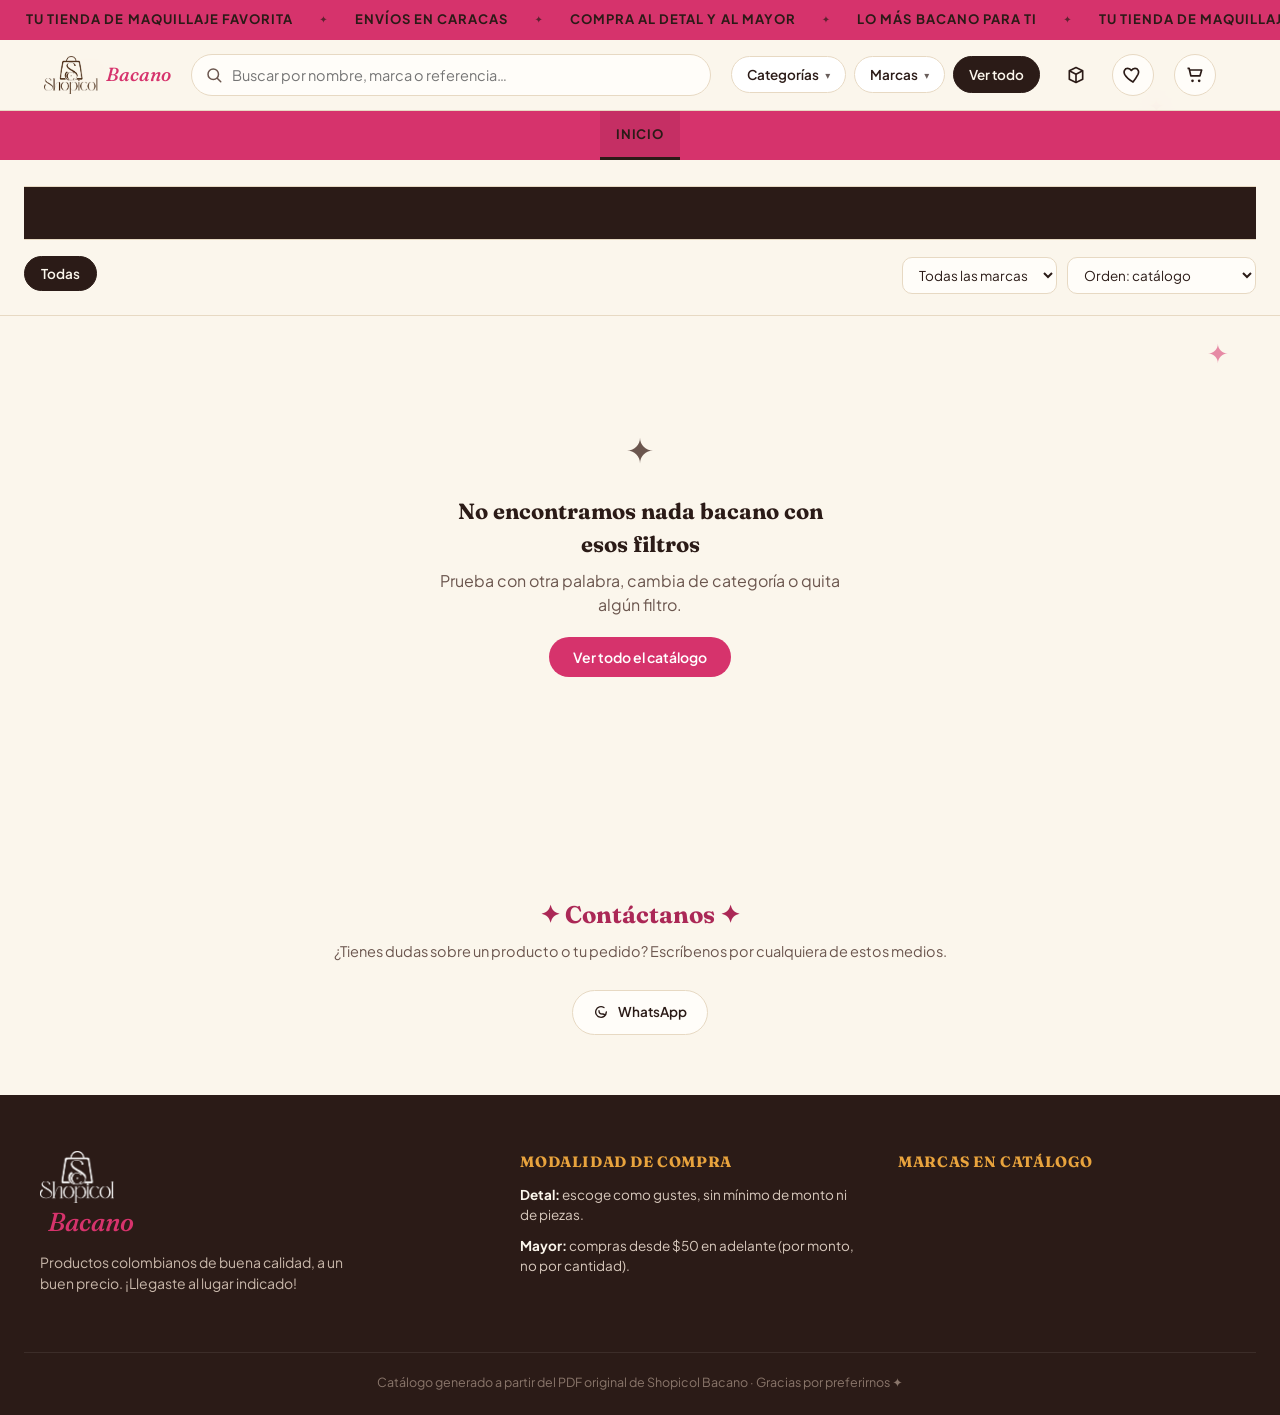
==== commit 2e4db8f8: "Add files via upload" ====
--- a/index.html
+++ b/index.html
@@ -3,79 +3,172 @@
 <head>
 <meta charset="UTF-8">
 <meta name="viewport" content="width=device-width, initial-scale=1.0">
-<title>Mayoristas de Perfumes Venezuela</title>
-<meta name="description" content="Perfumería al por mayor en Venezuela. Fragancias importadas directo para tu negocio: mínimo 12 perfumes (cajas desde 1 unidad). Pide con tu asesora por WhatsApp.">
-<meta name="theme-color" content="#0C0906">
-<link rel="canonical" href="https://www.mayoristasdeperfumesven.com/">
-<!-- Vista previa al compartir el link (WhatsApp, Instagram, etc.) -->
+<title>Shopicol Bacano — Lo más bacano para ti</title>
+<meta name="description" id="metaDescription" content="Catálogo Shopicol Bacano: maquillaje, capilares y cuidado personal colombiano al por mayor y detal. Bloom, Purpure, Trendy, Dolce Bella, Pocion, Kaba y más.">
+
+<!-- Vista previa al compartir el link (WhatsApp, Facebook, Instagram, etc.) -->
 <meta property="og:type" content="website">
-<meta property="og:site_name" content="Mayoristas de Perfumes Venezuela">
-<meta property="og:locale" content="es_VE">
-<meta property="og:title" content="Mayoristas de Perfumes Venezuela">
-<meta property="og:description" content="Perfumería al por mayor: fragancias importadas, mínimo 12 perfumes y cajas desde 1 unidad. Pide con tu asesora.">
-<meta property="og:url" content="https://www.mayoristasdeperfumesven.com/">
-<meta property="og:image" content="https://www.mayoristasdeperfumesven.com/og-image.jpg?v=1">
+<meta property="og:site_name" content="Shopicol Bacano">
+<meta property="og:title" content="Shopicol Bacano — Lo más bacano para ti">
+<meta property="og:description" content="Maquillaje, capilares y cuidado personal colombiano. Compra al detal o al mayor, con envíos en Caracas.">
+<meta property="og:image" content="https://shopicolbacano.vercel.app/images/og-image.jpg">
 <meta property="og:image:width" content="1200">
 <meta property="og:image:height" content="630">
+<meta property="og:url" content="https://shopicolbacano.vercel.app/">
 <meta name="twitter:card" content="summary_large_image">
-<meta name="twitter:title" content="Mayoristas de Perfumes Venezuela">
-<meta name="twitter:image" content="https://www.mayoristasdeperfumesven.com/og-image.jpg?v=1">
+<meta name="twitter:title" content="Shopicol Bacano — Lo más bacano para ti">
+<meta name="twitter:description" content="Maquillaje, capilares y cuidado personal colombiano. Compra al detal o al mayor, con envíos en Caracas.">
+<meta name="twitter:image" content="https://shopicolbacano.vercel.app/images/og-image.jpg">
+
+<link rel="icon" type="image/png" sizes="32x32" href="favicon-32.png">
+<link rel="icon" type="image/png" sizes="192x192" href="favicon-192.png">
+<link rel="apple-touch-icon" href="apple-touch-icon.png">
+
+<!-- Tipografías: Fraunces (display, con carácter) + Plus Jakarta Sans (texto/UI) -->
 <link rel="preconnect" href="https://fonts.googleapis.com">
 <link rel="preconnect" href="https://fonts.gstatic.com" crossorigin>
-<link href="https://fonts.googleapis.com/css2?family=Italiana&family=Jost:wght@300;400;500;600;700&family=Montserrat:wght@600;700;800&display=swap" rel="stylesheet">
+<link href="https://fonts.googleapis.com/css2?family=Fraunces:ital,opsz,wght@0,9..144,400;0,9..144,600;0,9..144,700;0,9..144,900;1,9..144,500&family=Plus+Jakarta+Sans:wght@400;500;600;700;800&display=swap" rel="stylesheet">
+
 <link rel="stylesheet" href="styles.css">
+
+<!-- Supabase (opcional): si config.js tiene claves reales, el catálogo se
+     lee en vivo desde la nube; si no, se usa el catálogo local automáticamente. -->
+<script src="https://cdn.jsdelivr.net/npm/@supabase/supabase-js@2"></script>
+
+<!-- EmailJS (opcional): envía una notificación por correo cuando llega
+     un pedido nuevo. Si no está configurado en config.js, simplemente no se envía. -->
+<script src="https://cdn.jsdelivr.net/npm/@emailjs/browser@4/dist/email.min.js"></script>
 </head>
 <body>
 
-<!-- ============ CINTA SUPERIOR (categorías en movimiento) ============ -->
-<div class="brand-marquee">
-  <div class="marquee-track" id="marqueeTrack"><!-- filled by JS --></div>
+<!-- ============ DECORATIVE SPARKLE LAYER (hero) ============ -->
+<div class="sparkle-field" aria-hidden="true">
+  <span class="spark s1">✦</span>
+  <span class="spark s2">✦</span>
+  <span class="spark s3">✦</span>
+  <span class="spark s4">✦</span>
+</div>
+
+<!-- ============ FRANJA SUPERIOR (anuncios en movimiento) ============ -->
+<div class="top-ribbon" aria-hidden="true">
+  <div class="ribbon-track">
+    <span>Tu tienda de maquillaje favorita</span><i>✦</i>
+    <span>Envíos en Caracas</span><i>✦</i>
+    <span>Compra al detal y al mayor</span><i>✦</i>
+    <span>Lo más bacano para ti</span><i>✦</i>
+    <span>Tu tienda de maquillaje favorita</span><i>✦</i>
+    <span>Envíos en Caracas</span><i>✦</i>
+    <span>Compra al detal y al mayor</span><i>✦</i>
+    <span>Lo más bacano para ti</span><i>✦</i>
+  </div>
 </div>
 
 <!-- ============ HEADER ============ -->
-<header class="site-header">
+<header class="site-header" id="siteHeader">
   <div class="header-inner">
-    <a href="index.html" class="brand-mark">
-      <img src="https://lgslddmymksbukdcmdpd.supabase.co/storage/v1/object/public/product-images/logo-mayoristas-1790878036617.png" alt="Mayoristas de Perfumes Venezuela" class="brand-logo-img">
+    <a href="#top" class="brand-mark">
+      <img src="logo.png" alt="Shopicol" class="logo-img" id="headerLogoImg">
+      <em class="logo-bacano" id="headerTagline">Bacano</em>
     </a>
 
     <div class="search-wrap">
-      <span class="search-icon">⚲</span>
-      <input type="text" id="searchInput" placeholder="Buscar por nombre, marca o referencia…">
-      <button class="search-clear" id="searchClear" aria-label="Limpiar búsqueda" hidden>✕</button>
-    </div>
-
-    <div class="header-actions">
-      <button class="icon-btn" id="cartBtn" aria-label="Ver carrito">
-        <svg width="20" height="20" viewBox="0 0 24 24" fill="none" xmlns="http://www.w3.org/2000/svg" aria-hidden="true">
-          <path d="M3 4H5L5.4 6M5.4 6H20L18 13H7M5.4 6L6.8 14H18M18 14L19 4M9 19a1 1 0 100-2 1 1 0 000 2zm8 0a1 1 0 100-2 1 1 0 000 2z" stroke="currentColor" stroke-width="1.8" stroke-linecap="round" stroke-linejoin="round"/>
-        </svg>
-        <span class="cart-badge" id="cartBadge" hidden>0</span>
-      </button>
-    </div>
+      <svg class="search-icon" width="18" height="18" viewBox="0 0 24 24" fill="none" xmlns="http://www.w3.org/2000/svg" aria-hidden="true">
+        <circle cx="11" cy="11" r="7" stroke="currentColor" stroke-width="2"/>
+        <path d="M21 21L16.65 16.65" stroke="currentColor" stroke-width="2" stroke-linecap="round"/>
+      </svg>
+      <input id="searchInput" type="text" placeholder="Buscar por nombre, marca o referencia…" autocomplete="off" role="combobox" aria-expanded="false" aria-controls="searchSuggestions" aria-autocomplete="list">
+      <button id="clearSearch" class="clear-btn" aria-label="Limpiar búsqueda" hidden>✕</button>
+      <div class="search-suggestions" id="searchSuggestions" role="listbox" hidden></div>
+    </div>
+
+    <div class="header-menu" id="headerMenu">
+      <button type="button" class="hm-btn" id="hmCategories" aria-haspopup="true" aria-expanded="false">Categorías <span class="hm-caret">▾</span></button>
+      <button type="button" class="hm-btn" id="hmBrands" aria-haspopup="true" aria-expanded="false">Marcas <span class="hm-caret">▾</span></button>
+      <button type="button" class="hm-btn hm-primary" id="hmAll">Ver todo</button>
+    </div>
+
+    <button class="my-orders-btn" id="myOrdersBtn" aria-label="Ver mis pedidos" title="Mis pedidos">
+      <svg width="20" height="20" viewBox="0 0 24 24" fill="none" xmlns="http://www.w3.org/2000/svg" aria-hidden="true">
+        <path d="M4 7L12 3L20 7V17L12 21L4 17V7Z" stroke="currentColor" stroke-width="2" stroke-linejoin="round"/>
+        <path d="M4 7L12 11L20 7" stroke="currentColor" stroke-width="2" stroke-linejoin="round"/>
+        <path d="M12 11V21" stroke="currentColor" stroke-width="2"/>
+      </svg>
+    </button>
+
+    <button class="favorites-btn" id="favoritesBtn" aria-label="Ver favoritos" aria-pressed="false">
+      <svg width="20" height="20" viewBox="0 0 24 24" fill="none" xmlns="http://www.w3.org/2000/svg" aria-hidden="true">
+        <path d="M12 20.5s-7.5-4.6-10-9.3C0.3 7.8 2 4 5.6 4c2.1 0 3.6 1.2 4.4 2.6C10.8 5.2 12.3 4 14.4 4 18 4 19.7 7.8 18 11.2 15.5 15.9 12 20.5 12 20.5z" stroke="currentColor" stroke-width="2" stroke-linejoin="round"/>
+      </svg>
+      <span class="cart-count" id="favoritesCount" hidden>0</span>
+    </button>
+
+    <button class="cart-btn" id="cartBtn" aria-label="Ver carrito de compras">
+      <svg width="20" height="20" viewBox="0 0 24 24" fill="none" xmlns="http://www.w3.org/2000/svg" aria-hidden="true">
+        <path d="M3 4H5L5.4 6M5.4 6H20L18 13H7L5.4 6Z" stroke="currentColor" stroke-width="2" stroke-linejoin="round"/>
+        <circle cx="9" cy="19" r="1.6" fill="currentColor"/>
+        <circle cx="17" cy="19" r="1.6" fill="currentColor"/>
+      </svg>
+      <span class="cart-count" id="cartCount" hidden>0</span>
+    </button>
   </div>
 </header>
 
 <!-- ============ BARRA DE CATEGORÍAS ============ -->
 <nav class="category-nav" id="categoryNav" aria-label="Categorías"><!-- filled by JS --></nav>
-<div class="advisor-pill-wrap" id="advisorPillWrap" hidden></div>
-
-
-<main>
-  <!-- ============ BANNER / HERO ============ -->
-  <section class="banner-carousel" id="bannerCarousel" hidden>
-    <div class="banner-track" id="bannerTrack"><!-- slides por JS --></div>
-    <button class="banner-nav prev" id="bannerPrev" aria-label="Slide anterior">‹</button>
-    <button class="banner-nav next" id="bannerNext" aria-label="Slide siguiente">›</button>
-    <div class="banner-dots" id="bannerDots"></div>
+
+<!-- ============ BANNERS PROMOCIONALES ============ -->
+<section class="banner-carousel" id="bannerCarousel" hidden>
+  <div class="banner-track" id="bannerTrack"><!-- slides por JS --></div>
+  <button class="banner-nav prev" id="bannerPrev" aria-label="Slide anterior">‹</button>
+  <button class="banner-nav next" id="bannerNext" aria-label="Slide siguiente">›</button>
+  <div class="banner-dots" id="bannerDots"></div>
+</section>
+
+<main id="top">
+
+  <!-- ============ RECORDATORIO DE CARRITO PENDIENTE ============ -->
+  <div class="cart-reminder" id="cartReminder" hidden>
+    <div class="cart-reminder-inner">
+      <span class="cart-reminder-icon">🛍️</span>
+      <p class="cart-reminder-text" id="cartReminderText"></p>
+      <div class="cart-reminder-actions">
+        <button class="cart-reminder-btn" id="cartReminderResume">Continuar pedido</button>
+        <button class="cart-reminder-close" id="cartReminderClose" aria-label="Cerrar">✕</button>
+      </div>
+    </div>
+  </div>
+
+  <!-- ============ HERO ============ -->
+  <section class="hero">
+    <!-- Marquee de marcas: elemento distintivo, como una pared de stickers -->
+    <div class="brand-marquee" aria-hidden="true">
+      <div class="marquee-track" id="marqueeTrack"><!-- filled by JS --></div>
+    </div>
   </section>
 
-  <!-- Espacio de categorías (se ve mientras no haya banners cargados en el admin) -->
-  <section class="category-tiles" id="categoryTiles" hidden></section>
-
-  <!-- ============ DESTACADOS ============ -->
+  <!-- ============ RECIÉN LLEGADO (4 productos más recientes) ============ -->
+  <section class="featured-section" id="recentSection" hidden>
+    <h2 class="featured-title">✦ Recién llegado ✦</h2>
+    <div class="featured-scroll-wrap">
+      <button class="scroll-arrow prev" aria-label="Ver anteriores">‹</button>
+      <div class="featured-scroll" id="recentScroll"><!-- filled by JS --></div>
+      <button class="scroll-arrow next" aria-label="Ver siguientes">›</button>
+    </div>
+  </section>
+
+  <!-- ============ VISTOS RECIENTEMENTE (personalizado, por navegador) ============ -->
+  <section class="featured-section" id="recentlyViewedSection" hidden>
+    <h2 class="featured-title">✦ Vistos recientemente ✦</h2>
+    <div class="featured-scroll-wrap">
+      <button class="scroll-arrow prev" aria-label="Ver anteriores">‹</button>
+      <div class="featured-scroll" id="recentlyViewedScroll"><!-- filled by JS --></div>
+      <button class="scroll-arrow next" aria-label="Ver siguientes">›</button>
+    </div>
+  </section>
+
+  <!-- ============ DESTACADOS Y EN OFERTA ============ -->
   <section class="featured-section" id="featuredSection" hidden>
-    <h2 class="featured-title">Destacados</h2>
+    <h2 class="featured-title">✦ Destacados y en oferta ✦</h2>
     <div class="featured-scroll-wrap">
       <button class="scroll-arrow prev" aria-label="Ver anteriores">‹</button>
       <div class="featured-scroll" id="featuredScroll"><!-- filled by JS --></div>
@@ -83,70 +176,78 @@
     </div>
   </section>
 
-  <!-- ============ FILTROS ============ -->
-  <div class="filter-bar">
-    <div class="filter-chips" id="categoryChips"><!-- filled by JS --></div>
-    <div class="filter-right">
-      <select id="brandSelect" class="filter-select">
-        <option value="">Todas las marcas</option>
-      </select>
-      <select id="sortSelect" class="filter-select">
-        <option value="relevance">Orden: catálogo</option>
-        <option value="price-asc">Precio: menor a mayor</option>
-        <option value="price-desc">Precio: mayor a menor</option>
-        <option value="name-asc">Nombre: A-Z</option>
-      </select>
-    </div>
-  </div>
-
-  <p class="results-count" id="resultsCount"></p>
-
-  <!-- ============ GRID DE PRODUCTOS ============ -->
-  <section class="product-grid" id="productGrid"><!-- filled by JS --></section>
-  <p class="empty-state" id="emptyState" hidden>No encontramos productos con esos filtros.</p>
+  <!-- ============ COLECCIONES CURADAS ============ -->
+  <div id="collectionsContainer"><!-- una .featured-section por colección, filled by JS --></div>
+
+  <!-- ============ FILTER BAR ============ -->
+  <section class="filter-bar" id="filterBar">
+    <div class="filter-bar-inner">
+      <div class="pills-row" id="categoryPills"><!-- filled by JS --></div>
+
+      <div class="filter-controls">
+        <select id="brandSelect" class="select-control" aria-label="Filtrar por marca">
+          <option value="">Todas las marcas</option>
+        </select>
+
+        <select id="sortSelect" class="select-control" aria-label="Ordenar">
+          <option value="relevance">Orden: catálogo</option>
+          <option value="price-asc">Precio: menor a mayor</option>
+          <option value="price-desc">Precio: mayor a menor</option>
+          <option value="name-asc">Nombre: A–Z</option>
+        </select>
+      </div>
+    </div>
+    <p class="results-count" id="resultsCount" aria-live="polite"></p>
+  </section>
+
+  <!-- ============ PRODUCT GRID ============ -->
+  <section class="catalog-section">
+    <div id="productGrid" class="product-grid"><!-- filled by JS --></div>
+    <div id="emptyState" class="empty-state" hidden>
+      <p class="empty-star">✦</p>
+      <h3>No encontramos nada bacano con esos filtros</h3>
+      <p>Prueba con otra palabra, cambia de categoría o quita algún filtro.</p>
+      <button id="resetFilters" class="reset-btn">Ver todo el catálogo</button>
+    </div>
+  </section>
+
 </main>
 
-<!-- ============ FOOTER ============ -->
-<footer class="site-footer">
-  <div class="footer-inner">
-    <div class="footer-brand">
-      <img src="https://lgslddmymksbukdcmdpd.supabase.co/storage/v1/object/public/product-images/logo-mayoristas-1790878036617.png" alt="Mayoristas de Perfumes Venezuela" class="footer-logo-img">
-    </div>
-    <p class="footer-note">Fragancias al mayor y al detal. Pedidos por WhatsApp.</p>
-    <div class="footer-social">
-      <a href="https://instagram.com/mayoristasdeperfumesven" target="_blank" rel="noopener" class="footer-social-btn" aria-label="Instagram">
-        <svg width="18" height="18" viewBox="0 0 24 24" fill="none" xmlns="http://www.w3.org/2000/svg"><rect x="2" y="2" width="20" height="20" rx="5" stroke="currentColor" stroke-width="1.8"/><circle cx="12" cy="12" r="4.2" stroke="currentColor" stroke-width="1.8"/><circle cx="17.3" cy="6.7" r="1.1" fill="currentColor"/></svg>
-        <span>Instagram</span>
-      </a>
-      <a href="https://www.tiktok.com/@mayoristasdeperfumesvzla" target="_blank" rel="noopener" class="footer-social-btn" aria-label="TikTok">
-        <svg width="18" height="18" viewBox="0 0 24 24" fill="none" xmlns="http://www.w3.org/2000/svg"><path d="M16 3c.4 2.3 2 4 4.5 4.2V10c-1.6.1-3.1-.4-4.5-1.3v6.6a5.6 5.6 0 1 1-5.6-5.6c.3 0 .6 0 .9.1v2.8a2.8 2.8 0 1 0 2 2.7V3h2.7z" stroke="currentColor" stroke-width="1.3" fill="none"/></svg>
-        <span>TikTok</span>
-      </a>
-      <button type="button" id="footerWhatsappBtn" class="footer-social-btn" aria-label="WhatsApp">
-        <svg width="18" height="18" viewBox="0 0 24 24" fill="none" xmlns="http://www.w3.org/2000/svg"><path d="M12 2a10 10 0 00-8.6 15L2 22l5.2-1.4A10 10 0 1012 2z" stroke="currentColor" stroke-width="1.6"/><path d="M8.5 8.3c.2-.5.5-.5.7-.5h.5c.2 0 .4 0 .6.4.2.5.6 1.5.6 1.6.1.1.1.3 0 .4-.1.2-.1.3-.3.4-.1.2-.3.3-.4.5-.1.1-.3.3-.1.6.2.3.8 1.3 1.8 2.1 1.2 1 2.1 1.3 2.4 1.5.3.1.5.1.6-.1.2-.2.7-.8.9-1 .2-.2.3-.2.6-.1.2.1 1.5.7 1.8.8.3.1.4.2.5.3.1.2.1.9-.2 1.6-.3.7-1.6 1.4-2.2 1.4-.6.1-1.1.1-3.7-1.5-3.1-1.9-5-5.2-5.2-5.5-.1-.2-1-1.4-1-2.6 0-1.2.6-1.8.8-2.1z" fill="currentColor"/></svg>
-        <span>WhatsApp</span>
-      </button>
-    </div>
-  </div>
-</footer>
-
-<!-- ============ MODAL: VISTA RÁPIDA DE PRODUCTO ============ -->
+<!-- ============ MODAL / LIGHTBOX DE PRODUCTO ============ -->
 <div class="modal-overlay" id="modalOverlay" hidden>
-  <div class="modal-card product-modal">
+  <div class="modal-card" role="dialog" aria-modal="true" aria-labelledby="modalTitle">
     <button class="modal-close" id="modalClose" aria-label="Cerrar">✕</button>
-    <div class="modal-media">
-      <img src="" alt="" id="modalImage">
+    <div class="modal-img-wrap">
+      <img id="modalImg" src="" alt="">
       <span class="modal-stamp" id="modalStamp" hidden>Agotado</span>
-    </div>
+      <button class="modal-gallery-nav prev" id="modalGalleryPrev" aria-label="Foto anterior" hidden>‹</button>
+      <button class="modal-gallery-nav next" id="modalGalleryNext" aria-label="Foto siguiente" hidden>›</button>
+      <p class="modal-tone-hint" id="modalToneHint" hidden>No te preocupes si este producto no tiene tono o variación: al enviar tu pedido por WhatsApp, la asesora te preguntará por el tono.</p>
+    </div>
+    <div class="modal-thumbs" id="modalThumbs" hidden><!-- filled by JS --></div>
     <div class="modal-body">
       <p class="modal-brand" id="modalBrand"></p>
-      <h2 class="modal-name" id="modalName"></h2>
+      <h3 id="modalTitle"></h3>
       <p class="modal-ref" id="modalRef"></p>
-      <div class="modal-price-row">
-        <span class="modal-price" id="modalPrice"></span>
-        <span class="modal-price-old" id="modalPriceOld" hidden></span>
-      </div>
-      <p class="modal-min-qty-note" id="modalMinQtyNote" hidden></p>
+      <div class="modal-prices">
+        <div class="price-box detal">
+          <span>Detal</span>
+          <strong id="modalDetal"></strong>
+        </div>
+        <div class="price-box mayor">
+          <span>Mayor</span>
+          <strong id="modalMayor"></strong>
+        </div>
+      </div>
+      <p class="modal-offer" id="modalOffer" hidden></p>
+      <p class="modal-stock-note" id="modalStockNote" hidden></p>
+      <p class="modal-category" id="modalCategory"></p>
+
+      <div class="modal-tones" id="modalTones" hidden>
+        <span class="modal-tones-label">Elige un tono:</span>
+        <div class="tone-chips" id="toneChips"><!-- filled by JS --></div>
+      </div>
+
       <div class="modal-cart-row">
         <div class="qty-stepper">
           <button type="button" id="modalQtyMinus" aria-label="Restar">−</button>
@@ -155,70 +256,118 @@
         </div>
         <button class="btn-add-cart" id="modalAddCart">Agregar al carrito</button>
       </div>
-      <div class="modal-description" id="modalDescription" hidden>
-        <h3>Detalle</h3>
-        <p id="modalDescriptionText"></p>
-      </div>
     </div>
   </div>
 </div>
 
 <!-- ============ CARRITO (panel lateral) ============ -->
 <div class="cart-overlay" id="cartOverlay" hidden>
-  <div class="cart-panel">
+  <aside class="cart-panel" role="dialog" aria-label="Carrito de compras">
     <div class="cart-header">
-      <h2>Tu carrito</h2>
-      <button class="modal-close" id="cartClose" aria-label="Cerrar">✕</button>
-    </div>
+      <h3>Tu carrito</h3>
+      <button class="modal-close" id="cartClose" aria-label="Cerrar carrito">✕</button>
+    </div>
+
     <div class="cart-items" id="cartItems"><!-- filled by JS --></div>
-    <p class="cart-min-progress" id="cartMinProgress" hidden></p>
-    <p class="cart-empty" id="cartEmpty" hidden>Tu carrito está vacío.</p>
+
+    <div class="cart-empty" id="cartEmptyState">
+      <p class="empty-star">✦</p>
+      <p>Tu carrito está vacío.</p>
+    </div>
+
     <div class="cart-footer" id="cartFooter" hidden>
+      <div class="mayor-progress" id="mayorProgress">
+        <div class="mayor-progress-bar"><div class="mayor-progress-fill" id="mayorProgressFill"></div></div>
+        <p class="mayor-progress-text" id="mayorProgressText"></p>
+      </div>
+
+      <div class="coupon-row">
+        <input type="text" id="couponInput" placeholder="¿Tienes un cupón?" autocomplete="off">
+        <button type="button" id="couponApplyBtn">Aplicar</button>
+      </div>
+      <p class="coupon-message" id="couponMessage" hidden></p>
+
+      <div class="cart-total-row cart-subtotal-row" id="cartSubtotalRow" hidden>
+        <span>Subtotal</span>
+        <span id="cartSubtotal">$0</span>
+      </div>
+      <div class="cart-total-row cart-discount-row" id="cartDiscountRow" hidden>
+        <span>Descuento <span id="cartCouponCodeLabel"></span></span>
+        <span id="cartDiscountAmount">-$0</span>
+      </div>
       <div class="cart-total-row">
-        <span>Total</span>
-        <strong id="cartTotal">$0.00</strong>
-      </div>
+        <span>Total (<span id="cartPriceModeLabel">Detal</span>)</span>
+        <strong id="cartTotal">$0</strong>
+      </div>
+      <p class="cart-bs-note" id="cartBsNote" hidden></p>
       <button class="btn-primary btn-block" id="checkoutBtn">Continuar pedido</button>
     </div>
-  </div>
-</div>
-
-<!-- ============ CHECKOUT ============ -->
-<!-- Ventana al elegir "Pagar después" -->
-<div class="modal-overlay paylater-overlay" id="payLaterOverlay" hidden>
-  <div class="paylater-card" role="dialog" aria-modal="true" aria-labelledby="payLaterTitle">
-    <div class="paylater-icon">⏳</div>
-    <h3 id="payLaterTitle">Los pedidos que van pagos salen antes</h3>
-    <p>Puedes dejar tu pedido registrado y pagar después, pero <strong>los pedidos con pago se atienden primero</strong>.</p>
-    <div class="paylater-actions">
-      <button type="button" class="btn-primary" id="payLaterNow">Prefiero pagar ahora</button>
-      <button type="button" class="paylater-ok" id="payLaterOk">Entendido, pagar después</button>
-    </div>
-  </div>
-</div>
-
+  </aside>
+</div>
+
+<!-- ============ AVÍSAME CUANDO VUELVA ============ -->
+<div class="modal-overlay" id="notifyModalOverlay" hidden>
+  <div class="modal-card notify-card">
+    <button class="modal-close" id="notifyModalClose" aria-label="Cerrar">✕</button>
+    <div class="notify-emoji">🔔</div>
+    <h2>Avísame cuando vuelva</h2>
+    <p class="notify-product-name" id="notifyProductName"></p>
+    <form id="notifyForm">
+      <label>
+        <span>Tu WhatsApp</span>
+        <input type="tel" id="notifyPhone" required placeholder="Ej: 0412 1234567">
+      </label>
+      <button type="submit" class="btn-primary btn-block" id="notifySubmitBtn">Avísenme</button>
+    </form>
+    <p class="notify-message" id="notifyMessage" hidden></p>
+  </div>
+</div>
+
+<!-- ============ MIS PEDIDOS ============ -->
+<div class="modal-overlay" id="myOrdersOverlay" hidden>
+  <div class="modal-card my-orders-card">
+    <button class="modal-close" id="myOrdersClose" aria-label="Cerrar">✕</button>
+    <h2>📦 Mis pedidos</h2>
+    <p class="my-orders-sub">Escribe el número con el que hiciste tu(s) pedido(s).</p>
+    <form id="myOrdersForm">
+      <input type="tel" id="myOrdersPhone" required placeholder="Ej: 0412 1234567">
+      <button type="submit" id="myOrdersSearchBtn">Buscar</button>
+    </form>
+    <p class="my-orders-message" id="myOrdersMessage" hidden></p>
+    <div id="myOrdersResults" class="my-orders-results"></div>
+  </div>
+</div>
+
+<!-- ============ OFERTA ADICIONAL (upsell antes del checkout) ============ -->
+<div class="modal-overlay" id="upsellOverlay" hidden>
+  <div class="modal-card upsell-card">
+    <button class="modal-close" id="upsellClose" aria-label="Cerrar">✕</button>
+    <div class="upsell-emoji">✨</div>
+    <h2 id="upsellTitle">¡Bedazzled tu compra! ✨</h2>
+    <p class="upsell-description" id="upsellDescription"></p>
+    <button class="btn-primary btn-block" id="upsellAcceptBtn"></button>
+    <button class="upsell-decline" id="upsellDeclineBtn">No, gracias</button>
+  </div>
+</div>
+
+<!-- ============ CHECKOUT: datos del cliente ============ -->
 <div class="modal-overlay" id="checkoutOverlay" hidden>
   <div class="modal-card checkout-card">
     <button class="modal-close" id="checkoutClose" aria-label="Cerrar">✕</button>
     <h2>Completa tu pedido</h2>
     <p class="checkout-sub">Con estos datos armamos tu pedido y te contactamos por WhatsApp para confirmar.</p>
 
-    <div class="advisor-step" id="advisorStep">
-      <p class="advisor-question">¿Ya tienes una asesora de ventas?</p>
-      <div class="advisor-yesno">
-        <button type="button" id="advisorYesBtn">Sí, ya tengo una</button>
-        <button type="button" id="advisorNoBtn">No, asígname una</button>
-      </div>
-      <div class="advisor-list" id="advisorList" hidden><!-- filled by JS --></div>
-    </div>
-
-    <form id="checkoutForm" class="checkout-form" hidden>
-      <p class="advisor-chosen-tag" id="advisorChosenTag" hidden></p>
+    <form id="checkoutForm" class="checkout-form">
       <div class="checkout-fields-scroll">
+        <p class="checkout-tier-note" id="checkoutTierNote"></p>
+        <p class="checkout-upsell-note" id="checkoutUpsellNote" hidden></p>
+        <p class="checkout-bs-note" id="checkoutBsNote" hidden></p>
+
         <label>
           <span>Nombre completo *</span>
           <input type="text" id="custName" required placeholder="Ej: María Pérez">
         </label>
+
         <div class="form-row two">
           <label>
             <span>Teléfono *</span>
@@ -229,66 +378,128 @@
             <input type="text" id="custCity" required placeholder="Ej: Caracas">
           </label>
         </div>
+
         <label>
           <span>Correo (opcional)</span>
           <input type="email" id="custEmail" placeholder="Ej: maria@ejemplo.com">
         </label>
+
         <label>
           <span>Método de pago *</span>
           <select id="custPayment" required>
             <option value="">Selecciona una opción</option>
             <option value="Pago móvil">Pago móvil</option>
+            <option value="Efectivo en Caracas">Efectivo en Caracas</option>
             <option value="Binance">Binance</option>
             <option value="Zelle">Zelle</option>
-            <option value="Efectivo">Efectivo</option>
-            <option value="Pagar después">Pagar después</option>
           </select>
         </label>
+
         <div class="payment-details-box" id="paymentDetailsBox" hidden></div>
-        <label id="payRefWrap" hidden>
-          <span>Número de referencia del pago *</span>
-          <input type="text" id="custPayRef" placeholder="Ej: 123456">
-          <small class="field-hint">Si aún no has pagado, elige «Pagar después».</small>
-        </label>
-        <label id="payProofWrap" hidden>
-          <span>Comprobante de pago <em class="opt">(opcional)</em></span>
-          <input type="file" id="custPayProof" accept="image/*">
-          <small class="field-hint">Una foto o captura de tu pago. Solo la ve tu asesora.</small>
-        </label>
-        <div class="pay-later-note" id="payLaterNote" hidden>
-          <strong>Los pedidos que van pagos salen antes.</strong>
-          Puedes pagar después: tu pedido queda registrado y, cuando pagues, avísale a tu asesora por WhatsApp.
-        </div>
+
+        <label id="cashPhotoField" hidden>
+          <span id="cashPhotoLabel">Foto del comprobante de pago *</span>
+          <input type="file" id="cashPhotoInput" accept="image/*">
+          <small id="cashPhotoStatus"></small>
+        </label>
 
         <label>
           <span>Método de entrega *</span>
           <select id="custDelivery" required>
             <option value="">Selecciona una opción</option>
             <option value="Delivery">Delivery</option>
-            <option value="Pickup">Retiro en punto físico</option>
-            <option value="Envío nacional">Envío nacional</option>
+            <option value="Pickup en Caracas">Pickup en Caracas</option>
+            <option value="Envío nacional">Envío nacional (cobro a destino)</option>
           </select>
         </label>
+
         <label id="addressField" hidden>
           <span>Dirección de entrega *</span>
           <textarea id="custAddress" rows="2" placeholder="Referencia, urbanización, calle, casa/apto…"></textarea>
         </label>
-      </div>
-      <button class="btn-primary btn-block" id="submitOrderBtn" type="submit">Enviar pedido por WhatsApp</button>
-      <p class="checkout-error" id="checkoutError" hidden></p>
+
+        <p class="delivery-fee-note" id="deliveryFeeNote" hidden>
+          🛵 El monto del delivery lo consultas por WhatsApp.
+        </p>
+
+        <p class="pickup-note" id="pickupNote" hidden>
+          📍 Retira tu pedido en nuestro punto en Caracas — te compartimos la dirección exacta por WhatsApp al confirmar.
+        </p>
+
+        <label id="nationalNote" hidden>
+          <span>Nota para el envío nacional (opcional)</span>
+          <textarea id="custNote" rows="2" placeholder="Empresa de encomienda de tu preferencia, agencia, etc."></textarea>
+        </label>
+      </div>
+
+      <div class="checkout-form-footer">
+        <p class="form-error" id="checkoutError" hidden></p>
+        <button type="submit" class="btn-primary btn-block btn-submit-order" id="submitOrderBtn">Enviar pedido por WhatsApp</button>
+      </div>
     </form>
 
     <div class="checkout-success" id="checkoutSuccess" hidden>
-      <h3>¡Pedido enviado! 🎉</h3>
-      <p>Te vamos a escribir por WhatsApp para confirmar tu pedido.</p>
-      <button class="btn-primary" id="closeSuccessBtn">Cerrar</button>
-    </div>
-  </div>
-</div>
-
-<script src="https://cdn.jsdelivr.net/npm/@supabase/supabase-js@2"></script>
+      <p class="empty-star">✦</p>
+      <h3>¡Pedido enviado!</h3>
+      <p>Se abrió WhatsApp con tu pedido listo para enviar. En cuanto lo confirmes, nos pondremos en contacto contigo.</p>
+      <button class="btn-primary" id="checkoutDoneBtn">Cerrar</button>
+    </div>
+  </div>
+</div>
+
+<!-- ============ CONTÁCTANOS ============ -->
+<section class="contact-section" id="contactSection">
+  <h2 class="contact-title" id="contactTitle">✦ Contáctanos ✦</h2>
+  <p class="contact-sub" id="contactSubtitle">¿Tienes dudas sobre un producto o tu pedido? Escríbenos por cualquiera de estos medios.</p>
+  <div class="contact-links" id="contactLinks"><!-- filled by JS --></div>
+</section>
+
+<!-- ============ FOOTER ============ -->
+<footer class="site-footer">
+  <div class="footer-inner">
+    <div class="footer-brand">
+      <img src="logo.png" alt="Shopicol" class="logo-img footer-logo-img" id="footerLogoImg">
+      <em class="logo-bacano footer-logo-bacano" id="footerTagline">Bacano</em>
+      <p id="footerDescription">Productos colombianos de buena calidad, a un buen precio. ¡Llegaste al lugar indicado!</p>
+    </div>
+
+    <div class="footer-col">
+      <h4>Modalidad de compra</h4>
+      <ul>
+        <li><strong>Detal:</strong> escoge como gustes, sin mínimo de monto ni de piezas.</li>
+        <li><strong>Mayor:</strong> compras desde $50 en adelante (por monto, no por cantidad).</li>
+      </ul>
+    </div>
+
+    <div class="footer-col">
+      <h4>Marcas en catálogo</h4>
+      <p id="footerBrandsList" class="footer-brands-text"></p>
+    </div>
+  </div>
+  <p class="footer-bottom" id="footerBottom">Catálogo generado a partir del PDF original de Shopicol Bacano · Gracias por preferirnos ✦</p>
+</footer>
+
+<script src="products.js"></script>
 <script src="config.js"></script>
 <script src="supabase-client.js"></script>
+
+<!-- Google Analytics (opcional): solo se activa si GA_MEASUREMENT_ID
+     tiene un ID real en config.js. Se carga de forma condicional para
+     no hacer peticiones innecesarias si no está configurado. -->
+<script>
+  if (typeof GA_MEASUREMENT_ID !== "undefined" && GA_MEASUREMENT_ID && !GA_MEASUREMENT_ID.includes("PEGA_AQUI")) {
+    var gaScript = document.createElement("script");
+    gaScript.async = true;
+    gaScript.src = "https://www.googletagmanager.com/gtag/js?id=" + GA_MEASUREMENT_ID;
+    document.head.appendChild(gaScript);
+    window.dataLayer = window.dataLayer || [];
+    function gtag(){ dataLayer.push(arguments); }
+    window.gtag = gtag;
+    gtag("js", new Date());
+    gtag("config", GA_MEASUREMENT_ID);
+  }
+</script>
+
 <script src="script.js"></script>
 </body>
 </html>
--- a/styles.css
+++ b/styles.css
@@ -1,477 +1,1448 @@
+/* =====================================================================
+   SHOPICOL BACANO — hoja de estilos
+   Sistema de diseño:
+     - Crema  #FBF6EC  fondo principal
+     - Tinta  #2B1B17  texto (marrón casi negro, no negro puro)
+     - Rosa   #D6336C  acento primario / CTA
+     - Oro    #E8A33D  acento secundario / precio mayor
+     - Rosa suave #F6C9D6  |  Oro suave #FBE7C6
+   Tipografía: Fraunces (display) + Plus Jakarta Sans (UI/texto)
+   Firma visual: tarjetas "polaroid" con ligera inclinación + sello
+   circular rojo de "agotado" (tomado del propio catálogo original).
+   ===================================================================== */
+
 :root{
-  --bg: #FFFFFF;
-  --bg-card: #FFFFFF;
-  --bg-card-hover: #F7F7F5;
-  --gold: #B8912A;
-  --gold-bright: #96781F;
-  --gold-deep: #E3D6AE;
-  --text: #111111;
-  --text-soft: #666666;
-  --line: #E3E3E0;
-  --ruby: #B8384F;
-  --ruby-soft: #FBE8EC;
-  --shadow: 0 6px 24px rgba(0,0,0,.08);
-  --shadow-lg: 0 24px 70px rgba(0,0,0,.16);
-  --font-display: "Italiana", serif;
-  --font-body: "Jost", sans-serif;
-}
-*{ box-sizing:border-box; }
+  --cream:       #FBF6EC;
+  --cream-deep:  #F1E6D3;
+  --paper:       #FFFDF9;
+  --ink:         #2B1B17;
+  --ink-soft:    #6b564e;
+  --pink:        #D6336C;
+  --pink-dark:   #ab2856;
+  --pink-soft:   #F6C9D6;
+  --pink-pale:   #FCE9EF;
+  --gold:        #E8A33D;
+  --gold-dark:   #c8811d;
+  --gold-soft:   #FBE7C6;
+  --line:        #e7d9c3;
+  --shadow-sm:   0 2px 8px rgba(43,27,23,0.08);
+  --shadow-md:   0 10px 28px rgba(43,27,23,0.14);
+  --shadow-lg:   0 22px 48px rgba(43,27,23,0.22);
+  --radius-card: 18px;
+  --font-display: "Fraunces", serif;
+  --font-body: "Plus Jakarta Sans", system-ui, -apple-system, sans-serif;
+}
+
+*,*::before,*::after{ box-sizing:border-box; }
+
 html{ scroll-behavior:smooth; }
+
 body{
-  font-family: var(--font-body);
-  background: var(--bg);
-  color: var(--text);
   margin:0;
+  background:var(--cream);
+  color:var(--ink);
+  font-family:var(--font-body);
+  line-height:1.5;
   -webkit-font-smoothing:antialiased;
 }
+
 img{ max-width:100%; display:block; }
-button{ font-family:inherit; }
-input, select, textarea{ font-family:inherit; }
-
-/* ============================= HEADER ============================= */
-.site-header{ background:var(--bg); border-bottom:1px solid var(--line); position:sticky; top:0; z-index:40; }
+img[hidden]{ display:none; }
+
+button, select, input{ font-family:inherit; }
+
+/* ---------- decorative sparkle field on hero ---------- */
+.sparkle-field{
+  position:absolute;
+  top:0; left:0; right:0; height:640px;
+  overflow:hidden;
+  pointer-events:none;
+  z-index:0;
+}
+.spark{
+  position:absolute;
+  color:var(--gold);
+  opacity:.55;
+  font-size:22px;
+  animation:twinkle 3.6s ease-in-out infinite;
+}
+.spark.s1{ top:8%;  left:6%;  font-size:30px; animation-delay:0s; }
+.spark.s2{ top:14%; right:9%; font-size:20px; animation-delay:.8s; color:var(--pink); }
+.spark.s3{ top:46%; left:2%;  font-size:16px; animation-delay:1.6s; }
+.spark.s4{ top:52%; right:4%; font-size:26px; animation-delay:2.2s; color:var(--pink); }
+
+@keyframes twinkle{
+  0%,100%{ transform:scale(1) rotate(0deg); opacity:.35; }
+  50%{ transform:scale(1.25) rotate(8deg); opacity:.8; }
+}
+
+/* ============================= BANNER CAROUSEL ============================= */
+.banner-carousel{
+  position:relative; overflow:hidden; border-radius:20px;
+  width:calc(100% - 40px); max-width:1240px; margin:20px auto 0; padding:0;
+}
+.banner-carousel[hidden]{ display:none; }
+.banner-track{
+  display:flex; transition:transform .45s cubic-bezier(.2,.8,.2,1);
+}
+.banner-slide{
+  flex:0 0 100%;
+  min-height:380px;
+  display:flex; flex-direction:column; justify-content:center;
+  padding:48px 56px;
+  background-size:cover; background-position:center;
+  position:relative;
+  color:#fff;
+}
+.banner-slide::before{
+  content:""; position:absolute; inset:0;
+  background:linear-gradient(90deg, rgba(43,27,23,.32) 0%, rgba(43,27,23,.12) 65%, transparent 100%);
+}
+.banner-slide-content{ position:relative; z-index:1; max-width:480px; }
+.banner-slide h3{ font-family:var(--font-display); font-size:clamp(22px,3.4vw,32px); margin:0 0 8px; }
+.banner-slide p{ font-size:14.5px; margin:0 0 16px; opacity:.92; }
+.banner-slide a{
+  display:inline-block; background:var(--pink); color:#fff; text-decoration:none;
+  padding:10px 20px; border-radius:999px; font-weight:600; font-size:13.5px;
+  transition:background .15s;
+}
+.banner-slide a:hover{ background:var(--pink-dark); }
+
+.banner-nav{
+  position:absolute; top:50%; transform:translateY(-50%);
+  width:36px; height:36px; border-radius:50%; border:none;
+  background:rgba(255,255,255,.85); color:var(--ink);
+  font-size:18px; cursor:pointer; display:flex; align-items:center; justify-content:center;
+  transition:background .15s;
+}
+.banner-nav:hover{ background:#fff; }
+.banner-nav.prev{ left:14px; }
+.banner-nav.next{ right:14px; }
+.banner-dots{
+  position:absolute; bottom:14px; left:50%; transform:translateX(-50%);
+  display:flex; gap:6px;
+}
+.banner-dots button{
+  width:7px; height:7px; border-radius:50%; border:none; padding:0;
+  background:rgba(255,255,255,.5); cursor:pointer; transition:background .15s, width .2s;
+}
+.banner-dots button.active{ background:#fff; width:18px; border-radius:4px; }
+
+/* ============================= DESTACADOS ============================= */
+.featured-section{ max-width:1280px; margin:8px auto 0; padding:0 20px 8px; }
+.featured-section[hidden]{ display:none; }
+.featured-title{
+  font-family:var(--font-display); font-size:20px; text-align:center;
+  color:var(--pink-dark); margin:24px 0 16px;
+}
+.featured-scroll{
+  display:flex; gap:16px; overflow-x:auto; padding:4px 4px 12px;
+  scroll-snap-type:x mandatory;
+}
+.featured-scroll::-webkit-scrollbar{ height:5px; }
+.featured-scroll::-webkit-scrollbar-thumb{ background:var(--line); border-radius:4px; }
+
+.featured-scroll-wrap{ position:relative; }
+.scroll-arrow{
+  position:absolute; top:50%; transform:translateY(-50%);
+  width:36px; height:36px; border-radius:50%; border:1.5px solid var(--line);
+  background:var(--paper); color:var(--ink);
+  font-size:18px; cursor:pointer; display:flex; align-items:center; justify-content:center;
+  z-index:2; box-shadow:var(--shadow-sm); transition:background .15s, color .15s;
+}
+.scroll-arrow:hover{ background:var(--pink); color:#fff; border-color:var(--pink); }
+.scroll-arrow.prev{ left:-6px; }
+.scroll-arrow.next{ right:-6px; }
+@media(max-width:640px){
+  .scroll-arrow{ width:30px; height:30px; font-size:15px; }
+  .scroll-arrow.prev{ left:-4px; }
+  .scroll-arrow.next{ right:-4px; }
+}
+.featured-scroll .card{ flex:0 0 200px; scroll-snap-align:start; }
+@media(min-width:640px){ .featured-scroll .card{ flex:0 0 220px; } }
+
+/* ============================= PÁGINA DE PRODUCTO (página completa) ============================= */
+.product-page{ max-width:1000px; margin:24px auto 60px; padding:0 20px; }
+.back-to-catalog{
+  display:inline-flex; align-items:center; gap:6px;
+  color:var(--ink-soft); text-decoration:none; font-size:13.5px; font-weight:600;
+  margin-bottom:18px;
+}
+.back-to-catalog:hover{ color:var(--pink-dark); }
+.product-page-card{
+  background:var(--paper); border-radius:22px; overflow:hidden;
+  display:grid; grid-template-columns:1fr; box-shadow:var(--shadow-md);
+  position:relative;
+}
+.product-page-card[hidden]{ display:none; }
+@media(min-width:760px){
+  .product-page-card{ grid-template-columns:1fr 1fr; }
+}
+.product-page-card .modal-img-wrap{ min-height:340px; }
+@media(min-width:760px){
+  .product-page-card .modal-img-wrap{ min-height:460px; }
+}
+.product-page-card .modal-body{ padding:32px; overflow-y:visible; }
+.product-page-card .modal-body h3{ font-size:clamp(22px, 3vw, 30px); }
+.product-not-found{ text-align:center; padding:80px 20px; }
+.product-not-found h2{ font-family:var(--font-display); font-size:26px; margin:0 0 12px; }
+.related-section{ max-width:1000px; margin:0 auto 60px; padding:0 20px; }
+.related-title{ font-family:var(--font-display); font-size:20px; text-align:center; color:var(--pink-dark); margin:0 0 16px; }
+.related-scroll{ display:flex; gap:16px; overflow-x:auto; padding:4px 4px 12px; }
+.related-scroll .card{ flex:0 0 200px; }
+@media(min-width:640px){ .related-scroll .card{ flex:0 0 220px; } }
+
+/* ============================= RESEÑAS ============================= */
+.review-summary{ display:flex; align-items:center; gap:8px; margin:2px 0 10px; }
+.review-stars{ color:var(--gold-dark); font-size:16px; letter-spacing:1px; }
+.review-summary-count{ font-size:13px; color:var(--ink-soft); }
+
+.reviews-section{ max-width:760px; margin:0 auto 60px; padding:0 20px; }
+.reviews-list{ display:flex; flex-direction:column; gap:14px; margin-bottom:24px; }
+.review-card{
+  background:var(--paper); border:1px solid var(--line); border-radius:14px;
+  padding:16px 18px; box-shadow:var(--shadow-sm);
+}
+.review-card-head{ display:flex; align-items:center; justify-content:space-between; margin-bottom:6px; }
+.review-card-head strong{ font-size:14px; }
+.review-comment{ font-size:13.5px; color:var(--ink-soft); margin:0 0 8px; line-height:1.5; }
+.review-date{ font-size:11.5px; color:var(--ink-soft); opacity:.8; }
+.reviews-empty{ text-align:center; color:var(--ink-soft); font-size:13.5px; margin-bottom:24px; }
+
+.review-form-card{
+  background:var(--cream-deep); border-radius:18px; padding:22px 24px;
+}
+.review-form-card h3{ font-family:var(--font-display); font-size:17px; margin:0 0 14px; }
+.review-stars-input{ display:flex; gap:6px; margin-bottom:14px; }
+.review-stars-input button{
+  background:none; border:none; font-size:26px; line-height:1; cursor:pointer;
+  color:var(--line); transition:color .1s, transform .1s;
+}
+.review-stars-input button.active{ color:var(--gold-dark); transform:scale(1.08); }
+#reviewForm input[type="text"], #reviewForm textarea{
+  width:100%; padding:11px 14px; border-radius:12px; border:1.5px solid var(--line);
+  background:var(--paper); font-family:inherit; font-size:13.5px; margin-bottom:10px; resize:vertical;
+}
+#reviewForm input:focus, #reviewForm textarea:focus{ outline:none; border-color:var(--pink); }
+.review-form-message{ font-size:12.5px; margin:10px 0 0; }
+.review-form-message.review-ok{ color:#227a45; }
+.review-form-message.review-error{ color:var(--danger); }
+
+/* ============================= HEADER (continúa) ============================= */
+.site-header{
+  position:sticky; top:0; z-index:40;
+  background:rgba(251,246,236,0.92);
+  backdrop-filter:blur(10px);
+  border-bottom:1px solid var(--line);
+}
 .header-inner{
-  max-width:1280px; margin:0 auto; padding:18px 28px;
-  display:flex; align-items:center; gap:24px;
-}
-.brand-mark{ text-decoration:none; color:var(--text); display:flex; align-items:center; flex-shrink:0; }
-.brand-logo-img{ height:42px; width:auto; }
-.footer-logo-img{ height:46px; width:auto; margin:0 auto; }
-.brand-word{ font-family:var(--font-display); font-size:24px; letter-spacing:.04em; text-transform:uppercase; }
-.brand-sub{ font-size:10px; letter-spacing:.14em; color:var(--gold); text-transform:uppercase; margin-top:3px; }
+  max-width:1240px; margin:0 auto;
+  padding:14px 24px;
+  display:flex; align-items:center; gap:20px;
+}
+.brand-mark{
+  display:flex; align-items:center; gap:8px;
+  text-decoration:none; color:var(--ink);
+  flex-shrink:0;
+}
+.logo-img{ height:38px; width:auto; }
+.logo-bacano{
+  font-family:var(--font-display);
+  font-style:italic; font-weight:500; font-size:19px;
+  color:var(--pink);
+}
+.brand-bag{ color:var(--pink); display:flex; }
+.brand-word{
+  font-family:var(--font-display);
+  font-weight:700;
+  font-size:22px;
+  letter-spacing:-0.01em;
+  white-space:nowrap;
+}
+.brand-word em{
+  font-style:italic;
+  font-weight:500;
+  color:var(--pink);
+}
 
 .search-wrap{
-  flex:1; max-width:520px; position:relative; display:flex; align-items:center;
-  background:var(--bg-card); border:1px solid var(--line); border-radius:2px; padding:0 16px;
-}
-.search-icon{ color:var(--text-soft); font-size:14px; transform:rotate(90deg); }
-.search-wrap input{
-  flex:1; border:none; background:none; padding:12px 10px; font-size:14px; color:var(--text); outline:none;
-}
-.search-wrap input::placeholder{ color:var(--text-soft); }
-.search-clear{ background:none; border:none; color:var(--text-soft); cursor:pointer; font-size:13px; padding:4px; }
-
-.header-actions{ display:flex; align-items:center; gap:10px; flex-shrink:0; }
-.icon-btn{
-  position:relative; width:40px; height:40px; border-radius:50%; border:1px solid var(--line);
-  background:var(--bg-card); color:var(--gold); cursor:pointer; display:flex; align-items:center; justify-content:center;
-}
-.icon-btn:hover{ border-color:var(--gold); }
-.cart-badge{
-  position:absolute; top:-4px; right:-4px; background:var(--ruby); color:#fff;
-  font-size:10.5px; font-weight:700; border-radius:999px; min-width:17px; height:17px;
-  display:flex; align-items:center; justify-content:center; padding:0 3px;
-}
-.cart-badge[hidden]{ display:none; }
-
+  flex:1;
+  position:relative;
+  max-width:520px;
+  display:flex;
+  align-items:center;
+}
+.search-icon{
+  position:absolute; left:14px; color:var(--ink-soft);
+  pointer-events:none;
+}
+#searchInput{
+  width:100%;
+  padding:11px 40px 11px 40px;
+  border-radius:999px;
+  border:1.5px solid var(--line);
+  background:var(--paper);
+  color:var(--ink);
+  font-size:14.5px;
+  outline:none;
+  transition:border-color .2s, box-shadow .2s;
+}
+#searchInput:focus{
+  border-color:var(--pink);
+  box-shadow:0 0 0 4px var(--pink-pale);
+}
+.clear-btn{
+  position:absolute; right:10px;
+  background:var(--pink-soft); color:var(--pink-dark);
+  border:none; border-radius:50%;
+  width:22px; height:22px;
+  font-size:11px; cursor:pointer;
+  display:flex; align-items:center; justify-content:center;
+}
+
+/* ---- Sugerencias del buscador (autocompletado) ---- */
+.search-suggestions{
+  position:absolute; top:calc(100% + 8px); left:0; right:0;
+  background:var(--paper); border:1.5px solid var(--line);
+  border-radius:16px; box-shadow:var(--shadow-lg);
+  padding:6px; z-index:60;
+  max-height:420px; overflow-y:auto;
+}
+.search-suggestions:empty{ display:none; }
+.suggestion-item{
+  display:flex; align-items:center; gap:10px;
+  padding:8px; border-radius:12px; cursor:pointer;
+  text-decoration:none; color:var(--ink);
+}
+.suggestion-item:hover, .suggestion-item.active{
+  background:var(--pink-pale);
+}
+.suggestion-item img{
+  width:38px; height:38px; border-radius:8px; object-fit:cover;
+  background:var(--cream-deep); flex-shrink:0;
+}
+.suggestion-item .sugg-body{ min-width:0; flex:1; }
+.suggestion-item .sugg-name{
+  font-size:13.5px; font-weight:600; color:var(--ink);
+  white-space:nowrap; overflow:hidden; text-overflow:ellipsis;
+}
+.suggestion-item .sugg-meta{
+  font-size:11.5px; color:var(--ink-soft);
+  white-space:nowrap; overflow:hidden; text-overflow:ellipsis;
+}
+.suggestion-item .sugg-price{
+  font-size:13px; font-weight:700; color:var(--pink-dark); flex-shrink:0;
+}
+.suggestion-empty{
+  padding:14px 10px; font-size:13px; color:var(--ink-soft); text-align:center;
+}
+.suggestion-viewall{
+  display:block; text-align:center; padding:9px; margin-top:2px;
+  font-size:12.5px; font-weight:700; color:var(--pink-dark);
+  border-top:1px solid var(--line); cursor:pointer;
+}
+.suggestion-viewall:hover{ background:var(--pink-pale); border-radius:0 0 10px 10px; }
+
+@media (max-width:640px){
+  .search-suggestions{ position:fixed; top:64px; left:10px; right:10px; max-height:60vh; }
+}
+
+.mode-toggle{
+  flex-shrink:0;
+  display:flex; align-items:center; gap:8px;
+  background:var(--ink);
+  color:var(--cream);
+  border:none; border-radius:999px;
+  padding:9px 16px;
+  cursor:pointer;
+  font-size:13.5px;
+  transition:background .2s, transform .15s;
+}
+.mode-toggle:hover{ transform:translateY(-1px); }
+.mode-toggle:active{ transform:translateY(0); }
+.mode-dot{
+  width:9px; height:9px; border-radius:50%;
+  background:var(--gold);
+  transition:background .2s;
+}
+.mode-toggle[aria-pressed="true"] .mode-dot{ background:var(--pink); }
+.mode-label strong{ color:var(--gold); font-weight:700; }
+.mode-toggle[aria-pressed="true"] .mode-label strong{ color:var(--pink); }
+
+/* ---------------- botón de carrito ---------------- */
+.cart-btn{
+  position:relative; flex-shrink:0;
+  background:var(--paper); border:1.5px solid var(--line); color:var(--ink);
+  border-radius:999px; width:42px; height:42px;
+  display:flex; align-items:center; justify-content:center;
+  cursor:pointer; transition:border-color .15s, transform .15s;
+}
+.cart-btn:hover{ border-color:var(--pink); transform:translateY(-1px); }
+.cart-count{
+  position:absolute; top:-6px; right:-6px;
+  background:var(--pink); color:#fff;
+  font-size:10.5px; font-weight:700;
+  min-width:18px; height:18px; padding:0 4px;
+  border-radius:999px; display:flex; align-items:center; justify-content:center;
+}
+.cart-count[hidden]{ display:none; }
+
+.favorites-btn{
+  position:relative; flex-shrink:0;
+  background:var(--paper); border:1.5px solid var(--line); color:var(--ink);
+  border-radius:999px; width:42px; height:42px;
+  display:flex; align-items:center; justify-content:center;
+  cursor:pointer; transition:border-color .15s, transform .15s, background .15s, color .15s;
+}
+.favorites-btn:hover{ border-color:var(--pink); transform:translateY(-1px); }
+.favorites-btn.active{ background:var(--pink); border-color:var(--pink); color:#fff; }
+
+/* Corazón de favorito sobre la foto del producto (tarjetas + página de producto) */
+.card-fav{
+  position:absolute; top:8px; right:8px;
+  width:30px; height:30px; border-radius:50%;
+  border:none; background:rgba(255,255,255,.9); color:var(--ink);
+  display:flex; align-items:center; justify-content:center;
+  cursor:pointer; box-shadow:0 2px 8px rgba(0,0,0,.18);
+  transition:transform .15s, color .15s;
+  z-index:2;
+}
+.card-fav:hover{ transform:scale(1.08); }
+.card-fav.active{ color:var(--pink); }
+.card-fav.active svg path{ fill:var(--pink); }
+.card-fav.modal-fav{ top:14px; right:14px; width:38px; height:38px; }
+
+/* ============================= HERO ============================= */
+/* ============================= RECORDATORIO DE CARRITO ============================= */
+.cart-reminder{
+  background:linear-gradient(90deg, var(--pink-pale), var(--gold-soft));
+  border-bottom:1px solid var(--line);
+}
+.cart-reminder-inner{
+  max-width:1280px; margin:0 auto; padding:12px 24px;
+  display:flex; align-items:center; gap:14px; flex-wrap:wrap;
+}
+.cart-reminder-icon{ font-size:20px; flex-shrink:0; }
+.cart-reminder-text{ flex:1; min-width:200px; margin:0; font-size:13.5px; color:var(--ink); font-weight:600; }
+.cart-reminder-actions{ display:flex; align-items:center; gap:10px; flex-shrink:0; }
+.cart-reminder-btn{
+  background:var(--pink); color:#fff; border:none; border-radius:999px;
+  padding:8px 18px; font-size:13px; font-weight:700; cursor:pointer; transition:background .15s;
+}
+.cart-reminder-btn:hover{ background:var(--pink-dark); }
+.cart-reminder-close{
+  background:none; border:none; font-size:15px; color:var(--ink-soft); cursor:pointer; padding:4px;
+}
+.cart-reminder[hidden]{ display:none; }
+
+.hero{
+  position:relative;
+  padding:26px 24px 0;
+  overflow:hidden;
+}
+.hero-inner{
+  position:relative; z-index:1;
+  max-width:800px; margin:0 auto;
+  text-align:center;
+}
+.eyebrow{
+  font-size:13px; letter-spacing:.06em;
+  color:var(--pink-dark);
+  font-weight:600;
+  margin:0 0 14px;
+}
+.hero h1{
+  font-family:var(--font-display);
+  font-size:clamp(42px,8vw,74px);
+  line-height:0.98;
+  font-weight:900;
+  margin:0 0 20px;
+  letter-spacing:-0.02em;
+}
+.ink-highlight{
+  font-style:italic;
+  font-weight:500;
+  color:var(--pink);
+  position:relative;
+  white-space:nowrap;
+}
+.hero-sub{
+  font-size:17px;
+  color:var(--ink-soft);
+  max-width:560px;
+  margin:0 auto 32px;
+}
+.hero-sub strong{ color:var(--ink); }
+
+.hero-stats{
+  display:flex; justify-content:center; gap:14px;
+  margin-bottom:30px;
+  flex-wrap:wrap;
+}
+.stat-card{
+  background:var(--paper);
+  border:1.5px solid var(--line);
+  border-radius:16px;
+  padding:16px 26px;
+  min-width:110px;
+  box-shadow:var(--shadow-sm);
+}
+.stat-num{
+  display:block;
+  font-family:var(--font-display);
+  font-size:30px; font-weight:800;
+  color:var(--pink);
+}
+.stat-label{
+  font-size:12.5px;
+  color:var(--ink-soft);
+  text-transform:uppercase;
+  letter-spacing:.04em;
+}
+
+.hero-note{
+  background:var(--gold-soft);
+  border:1.5px dashed var(--gold-dark);
+  border-radius:16px;
+  padding:16px 22px;
+  max-width:640px;
+  margin:0 auto 48px;
+  font-size:14.5px;
+  color:#5c4419;
+  text-align:left;
+}
+.hero-note strong{ color:var(--ink); }
+
+/* brand marquee — signature strip */
+.brand-marquee{
+  border-top:1.5px solid var(--line);
+  border-bottom:1.5px solid var(--line);
+  background:var(--ink);
+  overflow:hidden;
+  white-space:nowrap;
+  padding:14px 0;
+}
+.marquee-track{
+  display:inline-flex;
+  gap:0;
+  animation:scroll-marquee 32s linear infinite;
+}
+.marquee-track span, .marquee-track .marquee-brand{
+  font-family:var(--font-display);
+  font-style:italic;
+  font-size:19px;
+  color:var(--cream);
+  padding:0 28px;
+  display:inline-flex;
+  align-items:center;
+  gap:28px;
+  opacity:.85;
+  border:none; background:none; cursor:pointer;
+  transition:color .15s, opacity .15s;
+}
+.marquee-track .marquee-brand:hover{ color:var(--pink); opacity:1; }
+.marquee-track .marquee-brand.has-logo{ padding:0 20px; }
+.marquee-logo-wrap{ display:inline-flex; align-items:center; gap:10px; }
+.marquee-brand-logo{
+  width:38px; height:38px; object-fit:cover;
+  border-radius:50%; background:var(--cream);
+  border:2px solid var(--cream);
+  opacity:.95; transition:opacity .15s, transform .15s, border-color .15s;
+}
+.marquee-brand.has-logo:hover .marquee-brand-logo{ opacity:1; transform:scale(1.08); border-color:var(--pink); }
+.marquee-track span::after, .marquee-track .marquee-brand::after{
+  content:"✦";
+  font-style:normal;
+  color:var(--pink);
+  opacity:.8;
+}
+@keyframes scroll-marquee{
+  from{ transform:translateX(0); }
+  to{ transform:translateX(-50%); }
+}
+
+/* ============================= FILTER BAR ============================= */
+.filter-bar{
+  position:sticky; top:64px; z-index:30;
+  background:var(--cream);
+  border-bottom:1px solid var(--line);
+  padding:16px 24px 10px;
+}
+.filter-bar-inner{
+  max-width:1240px; margin:0 auto;
+  display:flex; flex-wrap:wrap;
+  align-items:center; justify-content:space-between;
+  gap:12px;
+}
+.pills-row{
+  display:flex; gap:8px;
+  overflow-x:auto;
+  padding-bottom:4px;
+  flex:1;
+  min-width:280px;
+  scrollbar-width:thin;
+}
+.pills-row::-webkit-scrollbar{ height:5px; }
+.pills-row::-webkit-scrollbar-thumb{ background:var(--line); border-radius:4px; }
+
+.pill{
+  flex-shrink:0;
+  border:1.5px solid var(--line);
+  background:var(--paper);
+  color:var(--ink);
+  padding:8px 16px;
+  border-radius:999px;
+  font-size:13.5px;
+  font-weight:600;
+  cursor:pointer;
+  white-space:nowrap;
+  transition:all .18s;
+}
+.pill:hover{ border-color:var(--pink); color:var(--pink-dark); }
+.pill.active{
+  background:var(--ink);
+  border-color:var(--ink);
+  color:var(--cream);
+}
+
+.filter-controls{
+  display:flex; align-items:center; gap:10px;
+  flex-wrap:wrap;
+}
+.select-control{
+  border:1.5px solid var(--line);
+  background:var(--paper);
+  color:var(--ink);
+  padding:8px 12px;
+  border-radius:10px;
+  font-size:13.5px;
+  cursor:pointer;
+}
+.toggle-control{
+  display:flex; align-items:center; gap:6px;
+  font-size:13.5px;
+  color:var(--ink-soft);
+  cursor:pointer;
+  user-select:none;
+}
+.toggle-control input{ accent-color:var(--pink); width:15px; height:15px; cursor:pointer; }
+
+.results-count{
+  max-width:1240px; margin:10px auto 0;
+  font-size:13px; color:var(--ink-soft);
+}
+.results-count strong{ color:var(--pink-dark); }
+
+/* ============================= PRODUCT GRID ============================= */
+.catalog-section{
+  max-width:1280px;
+  margin:0 auto;
+  padding:28px 20px 80px;
+}
+.product-grid{
+  display:grid;
+  grid-template-columns:repeat(2,1fr);
+  gap:22px 16px;
+}
+@media(min-width:640px){
+  .product-grid{ grid-template-columns:repeat(3,1fr); gap:26px 20px; }
+}
+@media(min-width:980px){
+  .product-grid{ grid-template-columns:repeat(4,1fr); }
+}
+@media(min-width:1280px){
+  .product-grid{ grid-template-columns:repeat(5,1fr); }
+}
+
+/* ---- polaroid product card: signature element ---- */
+.card{
+  position:relative;
+  background:var(--paper);
+  border-radius:var(--radius-card);
+  padding:10px 10px 14px;
+  box-shadow:var(--shadow-sm);
+  border:1px solid var(--line);
+  cursor:pointer;
+  transform:rotate(var(--tilt,0deg));
+  transition:transform .28s cubic-bezier(.2,.8,.2,1), box-shadow .28s;
+  animation:card-in .5s cubic-bezier(.2,.8,.2,1) both;
+  animation-delay:var(--delay,0s);
+  display:flex; flex-direction:column;
+}
+.card:nth-child(4n+1){ --tilt:-1.4deg; }
+.card:nth-child(4n+2){ --tilt:1deg; }
+.card:nth-child(4n+3){ --tilt:-0.6deg; }
+.card:nth-child(4n+4){ --tilt:1.6deg; }
+
+.card:hover{
+  transform:rotate(0deg) translateY(-6px);
+  box-shadow:var(--shadow-lg);
+  z-index:2;
+}
+
+@keyframes card-in{
+  from{ opacity:0; transform:translateY(14px) rotate(0deg) scale(.97); }
+  to{ opacity:1; transform:translateY(0) rotate(var(--tilt,0deg)) scale(1); }
+}
+
+.card-img-wrap{
+  position:relative;
+  border-radius:12px;
+  overflow:hidden;
+  aspect-ratio:1/1;
+  background:var(--cream-deep);
+  margin-bottom:10px;
+}
+.card-img-wrap img{
+  width:100%; height:100%; object-fit:cover;
+  transition:transform .4s ease;
+}
+.card:hover .card-img-wrap img{ transform:scale(1.07); }
+
+.card-badge{
+  position:absolute; top:8px; left:8px;
+  background:var(--pink);
+  color:#fff;
+  font-size:10.5px; font-weight:700;
+  padding:3px 9px;
+  border-radius:999px;
+  letter-spacing:.02em;
+  box-shadow:0 2px 6px rgba(0,0,0,.15);
+}
+
+.card-badge-new{
+  background:var(--gold-dark);
+}
+
+.card-lowstock{
+  position:absolute; top:44px; right:8px; left:auto;
+  background:var(--gold-dark);
+  color:#fff;
+  font-size:9.5px; font-weight:700;
+  padding:3px 8px;
+  border-radius:999px;
+  letter-spacing:.01em;
+  box-shadow:0 2px 6px rgba(0,0,0,.15);
+  z-index:2;
+}
+
+.modal-stock-note{
+  background:var(--gold-soft); color:#5c4419;
+  border-radius:10px; padding:8px 12px;
+  font-size:13px; font-weight:600; margin:0 0 12px;
+}
+.modal-stock-note[hidden]{ display:none; }
+
+.card-quickadd{
+  position:absolute; bottom:8px; right:8px;
+  width:30px; height:30px; border-radius:50%;
+  border:none; background:var(--ink); color:#fff;
+  font-size:17px; line-height:1; cursor:pointer;
+  display:flex; align-items:center; justify-content:center;
+  box-shadow:0 2px 8px rgba(0,0,0,.25);
+  transition:background .15s, transform .15s;
+  z-index:2;
+}
+.card-quickadd:hover{ background:var(--pink); transform:scale(1.08); }
+.card-quickadd.added{ background:#227a45; }
+
+/* stamp "agotado" — homenaje a la X roja del catálogo original */
+.stamp-agotado{
+  position:absolute; top:50%; left:50%;
+  width:76%;
+  transform:translate(-50%,-50%) rotate(-14deg);
+  border:3px solid #c0294a;
+  color:#c0294a;
+  border-radius:50%;
+  aspect-ratio:1/1;
+  display:flex; align-items:center; justify-content:center;
+  text-align:center;
+  font-weight:800;
+  font-size:12px;
+  letter-spacing:.03em;
+  text-transform:uppercase;
+  background:rgba(255,255,255,.35);
+  backdrop-filter:blur(1px);
+}
+
+/* ============================= "AVÍSAME CUANDO VUELVA" ============================= */
+.card-notify-btn{
+  position:absolute; bottom:10px; left:50%; transform:translateX(-50%);
+  background:var(--ink); color:#fff; border:none; border-radius:999px;
+  padding:6px 14px; font-size:11px; font-weight:700; cursor:pointer;
+  white-space:nowrap; z-index:2;
+}
+.card-notify-btn:hover{ background:var(--pink); }
+
+.notify-card{ max-width:380px; text-align:center; padding:34px 30px; }
+.modal-card.notify-card{ display:block; }
+.notify-emoji{ font-size:36px; margin-bottom:6px; }
+.notify-card h2{ font-family:var(--font-display); font-size:20px; margin:0 0 8px; }
+.notify-product-name{ font-size:13px; color:var(--ink-soft); margin:0 0 20px; }
+#notifyForm label{ display:flex; flex-direction:column; gap:5px; font-size:12.5px; font-weight:600; color:var(--ink-soft); text-align:left; margin-bottom:14px; }
+#notifyForm input{ padding:11px 14px; border-radius:10px; border:1.5px solid var(--line); font-size:14px; }
+#notifyForm input:focus{ outline:none; border-color:var(--pink); }
+.notify-message{ font-size:13px; margin-top:12px; padding:10px 14px; border-radius:8px; }
+.notify-message.notify-ok{ background:#e4f5e9; color:#227a45; }
+.notify-message.notify-error{ background:var(--danger-soft); color:var(--danger); }
+
+.notify-inline-form{ margin-top:12px; }
+.notify-inline-label{ font-size:12.5px; color:var(--ink-soft); margin:0 0 8px; }
+.notify-inline-row{ display:flex; gap:8px; }
+.notify-inline-row input{ flex:1; padding:11px 14px; border-radius:10px; border:1.5px solid var(--line); font-size:13.5px; }
+.notify-inline-row input:focus{ outline:none; border-color:var(--pink); }
+.notify-inline-row button{
+  background:var(--ink); color:#fff; border:none; border-radius:10px;
+  padding:0 18px; font-weight:700; font-size:13px; cursor:pointer; white-space:nowrap;
+}
+.notify-inline-row button:hover{ background:var(--pink); }
+
+/* ============================= MIS PEDIDOS ============================= */
+.my-orders-btn{
+  background:none; border:none; cursor:pointer; color:var(--ink);
+  display:flex; align-items:center; justify-content:center; padding:6px;
+}
+.my-orders-card{ max-width:420px; }
+.modal-card.my-orders-card{ display:block; }
+.my-orders-card h2{ font-family:var(--font-display); font-size:19px; margin:0 0 6px; }
+.my-orders-sub{ font-size:13px; color:var(--ink-soft); margin:0 0 16px; }
+#myOrdersForm{ display:flex; gap:8px; margin-bottom:14px; }
+#myOrdersForm input{ flex:1; padding:11px 14px; border-radius:10px; border:1.5px solid var(--line); font-size:14px; }
+#myOrdersForm input:focus{ outline:none; border-color:var(--pink); }
+#myOrdersForm button{
+  background:var(--pink); color:#fff; border:none; border-radius:10px;
+  padding:0 20px; font-weight:700; font-size:13.5px; cursor:pointer;
+}
+#myOrdersForm button:hover{ background:var(--pink-dark); }
+.my-orders-message{ font-size:13px; color:var(--ink-soft); text-align:center; padding:10px; }
+.my-orders-results{ display:flex; flex-direction:column; gap:10px; max-height:50vh; overflow-y:auto; }
+.my-order-card{ background:var(--cream); border-radius:12px; padding:14px 16px; }
+.my-order-top{ display:flex; justify-content:space-between; font-size:12px; color:var(--ink-soft); margin-bottom:6px; }
+.my-order-status{ font-weight:700; }
+.my-order-items{ font-size:13px; margin:0 0 6px; }
+.my-order-total{ font-size:14px; font-weight:700; color:var(--pink-dark); margin:0; }
+
+.card-body{ padding:0 4px; flex:1; display:flex; flex-direction:column; }
+.card-brand{
+  font-size:10.5px;
+  text-transform:uppercase;
+  letter-spacing:.05em;
+  color:var(--pink-dark);
+  font-weight:700;
+  margin:0 0 3px;
+}
+.card-name{
+  font-family:var(--font-display);
+  font-weight:600;
+  font-size:14.5px;
+  line-height:1.25;
+  margin:0 0 6px;
+  color:var(--ink);
+  flex:1;
+}
+.card-ref{
+  font-size:10.5px;
+  color:var(--ink-soft);
+  margin:0 0 8px;
+}
+.card-prices{
+  display:flex; gap:6px;
+  margin-top:auto;
+}
+.price-chip{
+  flex:1;
+  border-radius:9px;
+  padding:5px 7px;
+  text-align:center;
+  font-size:11px;
+  line-height:1.2;
+}
+.price-chip span{ display:block; font-size:9px; opacity:.75; text-transform:uppercase; letter-spacing:.03em;}
+.price-chip strong{ font-size:13px; }
+.price-chip.detal{ background:var(--pink-pale); color:var(--pink-dark); }
+.price-chip.mayor{ background:var(--gold-soft); color:var(--gold-dark); }
+
+.card.is-unavailable{ opacity:.72; }
+.card.is-unavailable .card-img-wrap img{ filter:grayscale(.35); }
+
+/* ============================= EMPTY STATE ============================= */
+.empty-state{
+  text-align:center;
+  padding:80px 20px;
+  max-width:440px;
+  margin:0 auto;
+}
+.empty-star{ font-size:34px; color:var(--gold); margin:0 0 8px; }
+.empty-state h3{
+  font-family:var(--font-display);
+  font-size:22px; margin:0 0 8px;
+}
+.empty-state p{ color:var(--ink-soft); margin:0 0 20px; }
+.reset-btn{
+  background:var(--pink); color:#fff;
+  border:none; border-radius:999px;
+  padding:11px 24px;
+  font-weight:600; font-size:14px;
+  cursor:pointer;
+  transition:background .2s;
+}
+.reset-btn:hover{ background:var(--pink-dark); }
+
+/* ============================= MODAL ============================= */
+.modal-overlay{
+  position:fixed; inset:0; z-index:100;
+  background:rgba(43,27,23,.55);
+  backdrop-filter:blur(4px);
+  display:flex; align-items:center; justify-content:center;
+  padding:20px;
+  animation:fade-in .2s ease;
+}
+.modal-overlay[hidden]{ display:none; }
+@keyframes fade-in{ from{opacity:0;} to{opacity:1;} }
+
+.modal-card{
+  background:var(--paper);
+  border-radius:22px;
+  max-width:720px; width:100%;
+  max-height:88vh;
+  overflow:auto;
+  display:grid;
+  grid-template-columns:1fr;
+  position:relative;
+  box-shadow:var(--shadow-lg);
+  animation:modal-in .28s cubic-bezier(.2,.8,.2,1);
+}
+@media(min-width:600px){
+  .modal-card{ grid-template-columns:1fr 1fr; max-height:520px; }
+}
+@keyframes modal-in{
+  from{ opacity:0; transform:scale(.94) translateY(10px); }
+  to{ opacity:1; transform:scale(1) translateY(0); }
+}
+.modal-close{
+  position:absolute; top:14px; right:14px; z-index:2;
+  width:34px; height:34px; border-radius:50%;
+  border:none; background:rgba(43,27,23,.08);
+  cursor:pointer; font-size:14px;
+  display:flex; align-items:center; justify-content:center;
+}
+.modal-img-wrap{
+  position:relative;
+  background:var(--cream-deep);
+  min-height:260px;
+}
+.modal-img-wrap img{ width:100%; height:100%; object-fit:cover; }
+.modal-tone-hint{
+  position:absolute; left:0; right:0; bottom:0;
+  margin:0; padding:10px 14px;
+  font-size:12.5px; line-height:1.35;
+  color:#fff; text-align:center;
+  background:linear-gradient(0deg, rgba(43,27,23,.82) 0%, rgba(43,27,23,.55) 60%, transparent 100%);
+}
+.modal-gallery-nav{
+  position:absolute; top:50%; transform:translateY(-50%);
+  width:32px; height:32px; border-radius:50%; border:none;
+  background:rgba(255,255,255,.85); color:var(--ink); font-size:16px;
+  cursor:pointer; display:flex; align-items:center; justify-content:center;
+}
+.modal-gallery-nav[hidden]{ display:none; }
+.modal-gallery-nav.prev{ left:10px; }
+.modal-gallery-nav.next{ right:10px; }
+.modal-thumbs{
+  grid-column:1; display:flex; gap:8px; padding:10px; background:var(--cream-deep);
+  overflow-x:auto;
+}
+.modal-thumbs[hidden]{ display:none; }
+.modal-thumbs img{
+  width:44px; height:44px; object-fit:cover; border-radius:8px; cursor:pointer;
+  border:2px solid transparent; flex-shrink:0; opacity:.7; transition:opacity .15s, border-color .15s;
+}
+.modal-thumbs img:hover{ opacity:1; }
+.modal-thumbs img.active{ opacity:1; border-color:var(--pink); }
 .modal-stamp{
-  position:absolute; top:50%; left:50%; width:64%; transform:translate(-50%,-50%) rotate(-12deg);
-  border:3px solid var(--ruby); color:var(--ruby); border-radius:50%; aspect-ratio:1/1;
-  display:flex; align-items:center; justify-content:center; text-align:center; font-weight:800;
-  font-size:13px; letter-spacing:.03em; text-transform:uppercase; background:rgba(21,16,10,.55);
-}
-.modal-stamp[hidden]{ display:none; }
-
-/* ============================= CINTA DE CATEGORÍAS ============================= */
-.brand-marquee{
-  background:#0C0906; overflow:hidden; white-space:nowrap; padding:13px 0;
-  border-bottom:1px solid var(--gold-deep);
-}
-.marquee-track{ display:inline-flex; gap:0; animation:scroll-marquee 36s linear infinite; }
-.marquee-track button{
-  font-family:"Montserrat", sans-serif; font-weight:800; font-size:15px; letter-spacing:.16em; text-transform:uppercase;
-  color:#F5EBD0; padding:0 30px; display:inline-flex; align-items:center; gap:30px;
-  border:none; background:none; cursor:pointer; transition:color .15s;
-}
-.marquee-track button:hover{ color:#E8C468; }
-.marquee-track button::after{ content:"✦"; font-size:11px; color:#E8C468; }
-@keyframes scroll-marquee{ from{ transform:translateX(0); } to{ transform:translateX(-50%); } }
-
-/* ============================= BANNER ============================= */
-.banner-carousel{ position:relative; max-width:1280px; margin:20px auto 0; overflow:hidden; border-radius:4px; border:1px solid var(--line); }
-.banner-track{ display:flex; transition:transform .5s ease; }
-.banner-slide{
-  flex:0 0 100%; min-height:340px; display:flex; flex-direction:column; justify-content:center;
-  padding:44px 52px; background-size:cover; background-position:center; position:relative; color:var(--text);
-}
-.banner-slide{ color:#F5EBD0; background-image:var(--bg); }
-@media (max-width:640px){ .banner-slide.has-mobile{ background-image:var(--bg-m); } }
-.banner-slide.has-text::before{ content:""; position:absolute; inset:0; background:linear-gradient(90deg, rgba(10,7,4,.6) 0%, rgba(10,7,4,.18) 55%, rgba(10,7,4,0) 100%); }
-/* Banner solo imagen: proporción fija 16:5, imagen completa (nunca recortada) y bordes difuminados si no coincide */
-.banner-slide.image-only{ aspect-ratio:16 / 5; min-height:0; padding:0; background:#0C0906; overflow:hidden; display:block; }
-.banner-slide.image-only .banner-pic{ display:block; }
-.banner-slide.image-only .banner-pic.bg{ position:absolute; inset:0; width:100%; height:100%; }
-.banner-slide.image-only .banner-pic.fg{ position:relative; width:100%; height:100%; }
-@media (max-width:640px){ .banner-slide.image-only.has-mobile{ aspect-ratio:2 / 1; } }
-.banner-slide.image-only .banner-bg{ position:absolute; inset:0; width:100%; height:100%; object-fit:cover; filter:blur(22px) brightness(.9); transform:scale(1.15); }
+  position:absolute; top:16px; left:16px;
+  background:#c0294a; color:#fff;
+  padding:5px 12px; border-radius:999px;
+  font-size:12px; font-weight:700;
+  transform:rotate(-6deg);
+}
+.modal-body{ padding:28px; overflow-y:auto; }
+.modal-brand{
+  font-size:11.5px; text-transform:uppercase; letter-spacing:.06em;
+  color:var(--pink-dark); font-weight:700; margin:0 0 6px;
+}
+.modal-body h3{
+  font-family:var(--font-display);
+  font-size:24px; margin:0 0 6px;
+  line-height:1.15;
+}
+.modal-ref{ font-size:12.5px; color:var(--ink-soft); margin:0 0 18px; }
+.modal-prices{ display:flex; gap:10px; margin-bottom:14px; }
+.price-box{
+  flex:1; border-radius:12px; padding:12px 14px;
+}
+.price-box span{ display:block; font-size:11px; text-transform:uppercase; letter-spacing:.04em; opacity:.75; margin-bottom:2px; }
+.price-box strong{ font-size:20px; font-family:var(--font-display); }
+.price-box.detal{ background:var(--pink-pale); color:var(--pink-dark); }
+.price-box.mayor{ background:var(--gold-soft); color:var(--gold-dark); }
+.modal-offer{
+  background:#fdeceb; color:#c0294a;
+  border-radius:10px; padding:9px 12px;
+  font-size:13px; font-weight:600; margin:0 0 14px;
+}
+.modal-category{
+  display:inline-block;
+  font-size:12px; color:var(--ink-soft);
+  border:1px solid var(--line); border-radius:999px;
+  padding:5px 12px;
+}
+
+/* ---- selector de tonos ---- */
+.modal-tones{ margin-top:16px; }
+.modal-tones[hidden]{ display:none; }
+.modal-tones-label{ font-size:12.5px; font-weight:600; color:var(--ink-soft); display:block; margin-bottom:8px; }
+.tone-chips{ display:flex; flex-wrap:wrap; gap:8px; }
+.tone-chip{
+  border:1.5px solid var(--line); background:var(--paper); color:var(--ink);
+  padding:7px 16px; border-radius:999px; font-size:13px; font-weight:600; cursor:pointer;
+  transition:all .15s;
+}
+.tone-chip:hover{ border-color:var(--pink); color:var(--pink-dark); }
+.tone-chip.active{ background:var(--ink); border-color:var(--ink); color:var(--cream); }
+
+/* ---- fila de agregar al carrito dentro del modal de producto ---- */
+.modal-cart-row{ display:flex; gap:12px; margin-top:18px; align-items:center; }
+.qty-stepper{
+  display:flex; align-items:center; gap:0;
+  border:1.5px solid var(--line); border-radius:999px; overflow:hidden;
+}
+.qty-stepper button{
+  width:36px; height:36px; border:none; background:var(--cream-deep);
+  font-size:16px; cursor:pointer; color:var(--ink);
+}
+.qty-stepper button:hover{ background:var(--pink-soft); }
+.qty-stepper span{ min-width:32px; text-align:center; font-weight:700; font-size:14px; }
+.btn-add-cart{
+  flex:1; background:var(--pink); color:#fff; border:none; border-radius:999px;
+  padding:11px 18px; font-weight:600; cursor:pointer; transition:background .15s;
+}
+.btn-add-cart:hover{ background:var(--pink-dark); }
+.btn-add-cart.added{ background:#227a45; }
+
+/* ============================= CARRITO LATERAL ============================= */
+.cart-overlay{
+  position:fixed; inset:0; z-index:110;
+  background:rgba(43,27,23,.5); backdrop-filter:blur(3px);
+  display:flex; justify-content:flex-end;
+}
+.cart-overlay[hidden]{ display:none; }
+.cart-panel{
+  background:var(--cream); width:100%; max-width:400px; height:100%;
+  display:flex; flex-direction:column; box-shadow:var(--shadow-lg);
+  animation:cart-in .28s cubic-bezier(.2,.8,.2,1);
+}
+@keyframes cart-in{
+  from{ transform:translateX(100%); }
+  to{ transform:translateX(0); }
+}
+.cart-header{
+  display:flex; align-items:center; justify-content:space-between;
+  padding:20px 22px; border-bottom:1px solid var(--line);
+}
+.cart-header h3{ font-family:var(--font-display); font-size:20px; margin:0; }
+.cart-items{ flex:1; overflow-y:auto; padding:14px 22px; }
+.cart-line{
+  display:flex; gap:12px; padding:12px 0; border-bottom:1px solid var(--line);
+}
+.cart-line img{ width:56px; height:56px; border-radius:10px; object-fit:cover; background:var(--cream-deep); }
+.cart-line-info{ flex:1; min-width:0; }
+.cart-line-name{ font-size:13.5px; font-weight:600; line-height:1.3; margin:0 0 4px; }
+.cart-line-price{ font-size:12px; color:var(--ink-soft); }
+.cart-line-actions{ display:flex; align-items:center; gap:8px; margin-top:6px; }
+.cart-line-actions .qty-stepper button{ width:26px; height:26px; font-size:13px; }
+.cart-line-actions .qty-stepper span{ min-width:22px; font-size:12.5px; }
+.cart-remove{
+  border:none; background:none; color:var(--danger); cursor:pointer;
+  font-size:12px; text-decoration:underline; margin-left:auto;
+}
+.cart-empty{ text-align:center; padding:60px 24px; color:var(--ink-soft); }
+.cart-empty[hidden]{ display:none; }
+.cart-footer{ padding:18px 22px; border-top:1px solid var(--line); }
+.cart-footer[hidden]{ display:none; }
+.cart-total-row{
+  display:flex; justify-content:space-between; align-items:baseline;
+  margin-bottom:14px; font-size:14px;
+}
+.cart-total-row strong{ font-family:var(--font-display); font-size:22px; color:var(--pink); }
+.btn-block{ width:100%; }
+
+/* ---- cupón de descuento ---- */
+.coupon-row{ display:flex; gap:8px; margin-bottom:8px; }
+.coupon-row input{
+  flex:1; padding:10px 14px; border-radius:999px;
+  border:1.5px solid var(--line); background:var(--paper);
+  font-size:13.5px; color:var(--ink); text-transform:uppercase;
+}
+.coupon-row input:focus{ outline:none; border-color:var(--pink); }
+.coupon-row button{
+  padding:10px 16px; border-radius:999px; border:none;
+  background:var(--ink); color:#fff; font-size:13px; font-weight:600;
+  cursor:pointer; white-space:nowrap; transition:background .15s;
+}
+.coupon-row button:hover{ background:var(--pink); }
+.coupon-row button:disabled{ opacity:.6; cursor:default; }
+.coupon-message{ font-size:12.5px; margin:0 0 12px; padding:0 2px; }
+.coupon-message.coupon-ok{ color:#227a45; }
+.coupon-message.coupon-error{ color:var(--danger, #c0294a); }
+.coupon-message[hidden]{ display:none; }
+.cart-subtotal-row, .cart-discount-row{ font-size:13px; color:var(--ink-soft); margin-bottom:6px; }
+.cart-discount-row{ color:#227a45; font-weight:600; }
+.cart-subtotal-row[hidden], .cart-discount-row[hidden]{ display:none; }
+
+/* ---- barra de progreso hacia precio Mayor ---- */
+.mayor-progress{ margin-bottom:16px; }
+.mayor-progress-bar{
+  height:8px; border-radius:999px; background:var(--cream-deep);
+  overflow:hidden; margin-bottom:8px;
+}
+.mayor-progress-fill{
+  height:100%; border-radius:999px;
+  background:linear-gradient(90deg, var(--pink), var(--gold));
+  transition:width .35s ease;
+  width:0%;
+}
+.mayor-progress-text{ font-size:12.5px; color:var(--ink-soft); margin:0; }
+.mayor-progress-text strong{ color:var(--pink-dark); }
+.mayor-progress.unlocked .mayor-progress-text{ color:#227a45; font-weight:600; }
+.mayor-progress.unlocked .mayor-progress-text strong{ color:#227a45; }
+
+.checkout-tier-note{
+  background:var(--gold-soft); border-radius:10px; padding:9px 12px;
+  font-size:12.5px; color:#5c4419; margin:0 0 4px; font-weight:600;
+}
+.checkout-tier-note.unlocked{ background:#e4f5e9; color:#227a45; }
+
+.checkout-upsell-note{
+  background:var(--pink-pale); border-radius:10px; padding:9px 12px;
+  font-size:12.5px; color:var(--pink-dark); margin:0 0 4px; font-weight:600;
+}
+.checkout-upsell-note[hidden]{ display:none; }
+
+.checkout-bs-note, .cart-bs-note{
+  font-size:12px; color:var(--ink-soft); margin:0 0 10px; text-align:right;
+}
+.cart-bs-note{ margin:-8px 0 14px; }
+.checkout-bs-note[hidden], .cart-bs-note[hidden]{ display:none; }
+
+.payment-details-box{
+  background:var(--cream-deep); border-radius:12px; padding:12px 14px;
+  display:flex; flex-direction:column; gap:3px; font-size:12.5px; color:var(--ink-soft);
+  margin:-4px 0 4px;
+}
+.payment-details-box strong{ color:var(--ink); font-size:12.5px; margin-bottom:2px; }
+.payment-details-box b{ color:var(--pink-dark); }
+.payment-details-box[hidden]{ display:none; }
+.payment-amount-due{
+  margin-top:4px; padding-top:6px; border-top:1px dashed var(--line);
+  font-size:13px; color:var(--ink) !important;
+}
+.payment-amount-due b{ color:var(--pink); font-size:14px; }
+
+/* ---- oferta adicional (upsell) ---- */
+.upsell-card{
+  max-width:400px; text-align:center; padding:36px 32px 30px;
+}
+.upsell-emoji{ font-size:40px; margin-bottom:6px; }
+.upsell-card h2{
+  font-family:var(--font-display); font-size:22px; color:var(--ink); margin:0 0 10px;
+}
+.upsell-description{
+  font-size:14px; color:var(--ink-soft); line-height:1.5; margin:0 0 22px;
+}
+.upsell-decline{
+  display:block; width:100%; background:none; border:none;
+  font-size:13px; color:var(--ink-soft); margin-top:12px; cursor:pointer; text-decoration:underline;
+}
+.upsell-decline:hover{ color:var(--ink); }
+
+/* ============================= CHECKOUT ============================= */
+.checkout-card{
+  max-width:460px;
+  display:flex; flex-direction:column;
+  max-height:82vh;
+  overflow:hidden;
+  padding:26px 26px 0;
+}
+.checkout-card h2{ margin:0 0 8px; padding-right:30px; }
+@media(min-width:600px){
+  .checkout-card{ max-height:82vh; }
+}
+.checkout-sub{ font-size:13.5px; color:var(--ink-soft); margin:0 0 16px; }
+.checkout-form{ display:flex; flex-direction:column; flex:1; min-height:0; }
+.checkout-form[hidden]{ display:none; }
+.checkout-fields-scroll{
+  overflow-y:auto; flex:1; min-height:0;
+  display:flex; flex-direction:column; gap:14px;
+  padding:2px 4px 4px 2px; margin:0 -4px 0 -2px;
+}
+.checkout-form-footer{
+  flex-shrink:0;
+  padding:14px 0 24px;
+  border-top:1px solid var(--line);
+  margin-top:12px;
+}
+.btn-submit-order{
+  font-size:16.5px; font-weight:800;
+  padding:17px 20px;
+  border-radius:14px;
+  box-shadow:0 8px 20px rgba(214,51,108,.28);
+}
+.checkout-form label{ display:flex; flex-direction:column; gap:5px; font-size:12.5px; font-weight:600; color:var(--ink-soft); }
+.checkout-form label[hidden]{ display:none; }
+.checkout-form input, .checkout-form select, .checkout-form textarea{
+  border:1.5px solid var(--line); border-radius:10px; padding:10px 12px;
+  background:var(--cream); color:var(--ink); outline:none; font-size:13.5px;
+  font-family:inherit;
+}
+.checkout-form input:focus, .checkout-form select:focus, .checkout-form textarea:focus{ border-color:var(--pink); }
+.checkout-form .form-row.two{ display:flex; gap:12px; }
+.checkout-form .form-row.two label{ flex:1; }
+.pickup-note{
+  background:var(--gold-soft); border-radius:10px; padding:10px 12px;
+  font-size:12.5px; color:#5c4419; margin:0;
+}
+.pickup-note[hidden]{ display:none; }
+.delivery-fee-note{
+  background:var(--pink-pale); border-radius:10px; padding:10px 12px;
+  font-size:12.5px; color:var(--pink-dark); margin:0; font-weight:600;
+}
+.delivery-fee-note[hidden]{ display:none; }
+#addressField[hidden], #nationalNote[hidden], #deliveryFeeNote[hidden]{ display:none; }
+.checkout-success{ text-align:center; padding:20px 10px; }
+.checkout-success h3{ font-family:var(--font-display); font-size:22px; margin:10px 0; }
+.checkout-success p{ color:var(--ink-soft); font-size:14px; margin:0 0 20px; }
+.checkout-success[hidden]{ display:none; }
+
+/* ============================= CONTÁCTANOS ============================= */
+.contact-section{
+  max-width:900px; margin:0 auto; padding:60px 24px;
+  text-align:center;
+}
+.contact-title{
+  font-family:var(--font-display); font-size:24px;
+  color:var(--pink-dark); margin:0 0 8px;
+}
+.contact-sub{ color:var(--ink-soft); font-size:14.5px; margin:0 0 28px; }
+.contact-links{
+  display:flex; flex-wrap:wrap; justify-content:center; gap:14px;
+}
+.contact-links[hidden]{ display:none; }
+.contact-link{
+  display:inline-flex; align-items:center; gap:9px;
+  background:var(--paper); border:1.5px solid var(--line);
+  border-radius:999px; padding:11px 20px;
+  text-decoration:none; color:var(--ink); font-weight:600; font-size:13.5px;
+  transition:border-color .15s, transform .15s, background .15s;
+}
+.contact-link:hover{ border-color:var(--pink); color:var(--pink-dark); transform:translateY(-2px); background:var(--pink-pale); }
+.contact-link svg{ flex-shrink:0; }
+
+/* ============================= FOOTER ============================= */
+.site-footer{
+  background:var(--ink);
+  color:var(--cream);
+  padding:56px 24px 24px;
+}
+.footer-inner{
+  max-width:1200px; margin:0 auto;
+  display:grid; gap:36px;
+  grid-template-columns:1fr;
+}
+@media(min-width:760px){
+  .footer-inner{ grid-template-columns:1.3fr 1fr 1fr; }
+}
+.footer-brand .brand-word{ color:var(--cream); font-size:24px; }
+.footer-brand .brand-word em{ color:var(--pink); }
+.footer-logo-img{ height:52px; filter:brightness(0) invert(1); opacity:.95; vertical-align:middle; }
+.footer-logo-bacano{ font-size:26px; margin-left:8px; vertical-align:middle; }
+.footer-brand p{ color:#c9b8ab; font-size:14px; max-width:320px; margin-top:10px;}
+.footer-col h4{
+  font-family:var(--font-display);
+  font-size:15px; color:var(--gold);
+  margin:0 0 12px;
+  text-transform:uppercase; letter-spacing:.04em;
+}
+.footer-col ul{ list-style:none; padding:0; margin:0; }
+.footer-col li{ font-size:13.5px; color:#d8c9bd; margin-bottom:10px; line-height:1.5; }
+.footer-col li strong{ color:var(--cream); }
+.footer-brands-text{ font-size:13.5px; color:#d8c9bd; line-height:1.8; }
+.footer-bottom{
+  text-align:center; font-size:12.5px; color:#8a766b;
+  margin:44px 0 0; padding-top:20px;
+  border-top:1px solid rgba(255,255,255,.08);
+}
+
+/* ============================= SOCIAL PROOF TOAST ============================= */
+.social-proof-toast{
+  position:fixed;
+  right:20px; bottom:20px;
+  z-index:60;
+  max-width:300px;
+  display:flex; align-items:flex-start; gap:10px;
+  background:var(--paper, #fff);
+  border:1px solid var(--line, #eadfd4);
+  box-shadow:0 10px 30px rgba(43,27,23,.16);
+  border-radius:16px;
+  padding:14px 16px;
+  opacity:0; visibility:hidden;
+  transform:translateY(16px) scale(.97);
+  transition:opacity .35s ease, transform .35s ease, visibility .35s;
+  pointer-events:none;
+}
+.social-proof-toast.visible{
+  opacity:1; visibility:visible;
+  transform:translateY(0) scale(1);
+  pointer-events:auto;
+}
+.social-proof-icon{
+  flex-shrink:0;
+  width:34px; height:34px; border-radius:50%;
+  background:var(--pink-soft, #fbe6ee);
+  display:flex; align-items:center; justify-content:center;
+  font-size:16px;
+}
+.social-proof-body{ min-width:0; }
+.social-proof-line1{
+  margin:0; font-weight:700; font-size:13.5px; color:var(--ink, #2b1b17);
+}
+.social-proof-line2{
+  margin:2px 0 0; font-size:12.5px; color:var(--ink-soft, #8a766b);
+  overflow:hidden; text-overflow:ellipsis; white-space:nowrap;
+}
+.social-proof-close{
+  position:absolute; top:6px; right:8px;
+  border:none; background:none; cursor:pointer;
+  font-size:15px; line-height:1; color:var(--ink-soft, #8a766b);
+  padding:2px;
+}
+.social-proof-close:hover{ color:var(--ink, #2b1b17); }
+@media(max-width:640px){
+  .social-proof-toast{
+    left:12px; right:12px; bottom:12px; max-width:none;
+  }
+}
+
+/* ============================= ACCESSIBILITY / MOTION ============================= */
+:focus-visible{
+  outline:2.5px solid var(--pink);
+  outline-offset:2px;
+}
+
+@media (prefers-reduced-motion: reduce){
+  *{ animation-duration:.01ms !important; animation-iteration-count:1 !important; transition-duration:.01ms !important; }
+  .marquee-track{ animation:none; }
+}
+
+@media (max-width:640px){
+  .header-inner{ flex-wrap:wrap; padding:12px 16px; }
+  .brand-word{ font-size:18px; }
+  .search-wrap{ order:3; max-width:none; flex-basis:100%; }
+  .mode-toggle .mode-label{ display:none; }
+  .mode-toggle{ padding:9px; }
+  .filter-bar{ top:110px; padding:12px 16px 8px; }
+  .hero{ padding-top:36px; }
+  .hero-note{ text-align:left; font-size:13.5px; }
+  .banner-slide{ min-height:260px; padding:32px 28px; }
+}
+
+
+/* ============================= FRANJA SUPERIOR + BARRA DE CATEGORÍAS ============================= */
+.top-ribbon{
+  background:var(--pink); color:var(--ink); overflow:hidden; white-space:nowrap;
+  padding:10px 0; font-size:13px; font-weight:700; letter-spacing:.08em; text-transform:uppercase;
+}
+.ribbon-track{ display:inline-flex; align-items:center; animation:ribbon-scroll 38s linear infinite; }
+.ribbon-track span{ padding:0 26px; }
+.ribbon-track i{ font-style:normal; font-size:10px; opacity:.7; }
+@keyframes ribbon-scroll{ from{ transform:translateX(0); } to{ transform:translateX(-50%); } }
+
+.category-nav{
+  background:var(--pink); display:flex; justify-content:center; flex-wrap:nowrap;
+  gap:4px; padding:0 16px; overflow-x:auto; scrollbar-width:none;
+}
+.category-nav::-webkit-scrollbar{ display:none; }
+.category-nav button{
+  background:none; border:none; color:var(--ink); font-family:inherit; font-size:13px; font-weight:700;
+  letter-spacing:.06em; text-transform:uppercase; padding:15px 16px; cursor:pointer; white-space:nowrap;
+  border-bottom:3px solid transparent; transition:border-color .15s, background .15s;
+}
+.category-nav button:hover{ background:rgba(0,0,0,.07); }
+.category-nav button.active{ border-bottom-color:var(--ink); background:rgba(0,0,0,.08); }
+@media (max-width:900px){ .category-nav{ justify-content:flex-start; } }
+@media (max-width:640px){
+  .top-ribbon{ font-size:11.5px; padding:8px 0; }
+  .category-nav button{ font-size:12px; padding:13px 12px; }
+}
+@media (prefers-reduced-motion: reduce){ .ribbon-track{ animation:none; } }
+
+/* ============================= MODO BÚSQUEDA: solo resultados ============================= */
+body.is-searching .banner-carousel,
+body.is-searching .hero,
+body.is-searching #recentSection,
+body.is-searching #recentlyViewedSection,
+body.is-searching #featuredSection,
+body.is-searching #collectionsContainer{ display:none !important; }
+
+/* La "✕" de limpiar búsqueda solo se ve cuando hay texto escrito */
+.clear-btn[hidden]{ display:none; }
+
+
+/* ============================= BOTONES DEL ENCABEZADO: Categorías · Marcas · Ver todo ============================= */
+.header-menu{ display:flex; align-items:center; gap:8px; flex-shrink:0; }
+.hm-btn{
+  display:inline-flex; align-items:center; gap:6px; white-space:nowrap;
+  background:#fff; color:var(--ink); border:1.5px solid var(--line); border-radius:999px;
+  padding:9px 15px; font-family:inherit; font-size:13.5px; font-weight:600; cursor:pointer; text-decoration:none;
+  transition:border-color .15s, transform .15s, background .15s;
+}
+.hm-btn:hover{ border-color:var(--pink); transform:translateY(-1px); }
+.hm-caret{ font-size:10px; opacity:.7; }
+.hm-btn[aria-expanded="true"]{ border-color:var(--pink); background:var(--cream, #fbf6ec); }
+.hm-primary{ background:var(--ink); color:var(--cream, #fbf6ec); border-color:var(--ink); }
+.hm-primary:hover{ border-color:var(--ink); background:#000; }
+
+.menu-pop{
+  position:fixed; z-index:60; background:#fff; border:1px solid var(--line); border-radius:16px;
+  box-shadow:0 18px 50px rgba(43,27,23,.22); padding:6px; overflow-y:auto; overscroll-behavior:contain;
+}
+.menu-pop[hidden]{ display:none; }
+.mp-item{
+  display:flex; align-items:center; gap:10px; width:100%; padding:9px 12px; border:none; background:none;
+  border-radius:10px; text-align:left; font-family:inherit; font-size:14px; color:var(--ink); cursor:pointer;
+}
+.mp-item:hover{ background:rgba(0,0,0,.05); }
+.mp-item.active{ background:var(--pink); font-weight:700; }
+.mp-item span:not(.mp-logo){ flex:1; }
+.mp-item em{ font-style:normal; font-size:12px; opacity:.55; }
+.mp-logo{ width:26px; height:26px; border-radius:50%; object-fit:cover; flex-shrink:0; background:var(--line); }
+.mp-logo-ph{ display:flex; align-items:center; justify-content:center; font-size:12px; font-weight:700; color:var(--ink); }
+
+.category-nav .nav-extra{ display:none; }
+@media (max-width:1000px){ #hmCategories{ display:none; } }
+@media (max-width:640px){
+  .header-menu{ display:none; }
+  .category-nav .nav-extra{ display:block; }
+}
+
+
+/* ============================= BANNER SOLO IMAGEN (se ve completo, sin recortes) ============================= */
+.banner-slide.image-only{ aspect-ratio:359 / 100; min-height:0; padding:0; background:#e9d9cf; overflow:hidden; display:block; }
+.banner-slide.image-only::before{ display:none; }
+.banner-slide.image-only .banner-bg{ position:absolute; inset:0; width:100%; height:100%; object-fit:cover; filter:blur(22px) brightness(.95); transform:scale(1.15); }
 .banner-slide.image-only .banner-img{ position:relative; display:block; width:100%; height:100%; object-fit:contain; }
 .banner-slide.is-link{ cursor:pointer; }
-.banner-slide-content{ position:relative; z-index:1; max-width:460px; }
-.banner-slide h3{ font-family:var(--font-display); font-size:clamp(24px,3.4vw,36px); margin:0 0 10px; letter-spacing:.02em; }
-.banner-slide p{ font-size:14px; margin:0 0 18px; opacity:.85; }
-.banner-slide a{
-  display:inline-block; background:var(--gold); color:var(--bg); padding:11px 26px; border-radius:2px;
-  text-decoration:none; font-weight:600; font-size:13px; letter-spacing:.05em; text-transform:uppercase;
-}
-.banner-slide a:hover{ background:var(--gold-bright); }
-.banner-nav{
-  position:absolute; top:50%; transform:translateY(-50%); width:36px; height:36px; border-radius:50%;
-  border:1px solid var(--gold-deep); background:rgba(10,7,4,.7); color:var(--gold); font-size:18px; cursor:pointer;
-  display:flex; align-items:center; justify-content:center;
-}
-.banner-nav.prev{ left:14px; } .banner-nav.next{ right:14px; }
-.banner-dots{ position:absolute; bottom:14px; left:50%; transform:translateX(-50%); display:flex; gap:6px; }
-.banner-dots button{ width:7px; height:7px; border-radius:50%; border:none; background:rgba(242,233,216,.35); padding:0; }
-.banner-dots button.active{ background:var(--gold); }
-
-/* ============================= HERO ============================= */
-.hero{ max-width:1280px; margin:0 auto; padding:60px 28px 36px; text-align:center; }
-.hero-inner{ max-width:660px; margin:0 auto; }
-.hero-eyebrow{ font-size:12.5px; letter-spacing:.14em; text-transform:uppercase; color:var(--gold); margin:0 0 18px; font-weight:500; }
-.hero-title{ font-family:var(--font-display); font-size:clamp(34px,5.2vw,56px); line-height:1.15; margin:0 0 18px; letter-spacing:.01em; }
-.hero-sub{ font-size:15px; color:var(--text-soft); line-height:1.6; margin:0; }
-
-/* ============================= FEATURED ============================= */
-.featured-section{ max-width:1280px; margin:0 auto; padding:10px 28px 28px; }
-.featured-title{ font-family:var(--font-display); font-size:24px; margin:0 0 18px; letter-spacing:.03em; text-transform:uppercase; color:var(--gold-bright); }
-.featured-scroll-wrap{ position:relative; }
-.featured-scroll{ display:flex; gap:16px; overflow-x:auto; padding:4px 4px 12px; scroll-snap-type:x mandatory; }
-.featured-scroll::-webkit-scrollbar{ height:5px; }
-.featured-scroll::-webkit-scrollbar-thumb{ background:var(--line); border-radius:4px; }
-.featured-scroll .card{ flex:0 0 220px; scroll-snap-align:start; }
-.scroll-arrow{
-  position:absolute; top:50%; transform:translateY(-50%); width:36px; height:36px; border-radius:50%;
-  border:1px solid var(--line); background:var(--bg-card); color:var(--gold); font-size:18px; cursor:pointer;
-  display:flex; align-items:center; justify-content:center; z-index:2; box-shadow:var(--shadow);
-}
-.scroll-arrow:hover{ background:var(--gold); color:var(--bg); border-color:var(--gold); }
-.scroll-arrow.prev{ left:-6px; } .scroll-arrow.next{ right:-6px; }
-
-/* ============================= FILTROS ============================= */
-.filter-bar{
-  max-width:1280px; margin:0 auto; padding:14px 28px; display:flex; align-items:center;
-  justify-content:space-between; gap:16px; flex-wrap:wrap; position:sticky; top:77px; background:var(--bg); z-index:20;
-}
-.filter-chips{ display:flex; gap:8px; flex-wrap:wrap; }
-.filter-chips button{
-  border:1px solid var(--line); background:var(--bg-card); color:var(--text-soft); padding:8px 16px;
-  border-radius:999px; font-size:12.5px; cursor:pointer; white-space:nowrap;
-}
-.filter-chips button.active{ background:var(--gold); color:var(--bg); border-color:var(--gold); font-weight:600; }
-.filter-right{ display:flex; gap:10px; }
-.filter-select{
-  border:1px solid var(--line); background:var(--bg-card); color:var(--text); padding:9px 14px;
-  border-radius:2px; font-size:13px; cursor:pointer;
-}
-.results-count{ max-width:1280px; margin:0 auto; padding:0 28px; font-size:12.5px; color:var(--text-soft); }
-
-/* ============================= PRODUCT GRID ============================= */
-.product-grid{
-  max-width:1280px; margin:0 auto; padding:16px 28px 60px;
-  display:grid; grid-template-columns:repeat(2,1fr); gap:20px;
-}
-@media(min-width:640px){ .product-grid{ grid-template-columns:repeat(3,1fr); } }
-@media(min-width:900px){ .product-grid{ grid-template-columns:repeat(4,1fr); } }
-@media(min-width:1180px){ .product-grid{ grid-template-columns:repeat(5,1fr); } }
-
-.card{
-  background:var(--bg-card); border-radius:4px; overflow:hidden; cursor:pointer; position:relative;
-  border:1px solid var(--line); transition:box-shadow .2s, transform .2s, border-color .2s;
-}
-.card:hover{ box-shadow:var(--shadow-lg); transform:translateY(-3px); border-color:var(--gold-deep); }
-.card-media{ position:relative; aspect-ratio:1/1; background:var(--bg); overflow:hidden; }
-.card-media img{ width:100%; height:100%; object-fit:cover; }
-.card-fav{
-  position:absolute; top:8px; right:8px; width:30px; height:30px; border-radius:50%;
-  background:rgba(10,7,4,.55); border:1px solid var(--line); cursor:pointer; display:flex; align-items:center; justify-content:center;
-  font-size:14px; color:var(--text-soft); z-index:2;
-}
-.card-fav.active{ color:var(--ruby); border-color:var(--ruby); }
-.card-badge{
-  position:absolute; top:8px; left:8px; background:var(--gold); color:var(--bg);
-  font-size:10px; font-weight:700; padding:4px 10px; border-radius:2px; text-transform:uppercase; letter-spacing:.04em;
-}
-.card-quickadd{
-  position:absolute; bottom:8px; right:8px; width:34px; height:34px; border-radius:50%;
-  background:var(--gold); color:var(--bg); border:none; cursor:pointer; font-size:18px;
-  display:flex; align-items:center; justify-content:center; z-index:2;
-}
-.card-quickadd:hover{ background:var(--gold-bright); }
-.card-body{ padding:14px 15px 16px; }
-.card-brand{ font-size:10px; letter-spacing:.08em; text-transform:uppercase; color:var(--gold); font-weight:600; margin:0 0 4px; }
-.card-name{ font-size:13.5px; font-weight:500; margin:0 0 4px; line-height:1.35; min-height:2.7em; color:var(--text); }
-.card-ref{ font-size:11px; color:var(--text-soft); margin:0 0 8px; }
-.card-min-qty{ font-size:11px; color:var(--gold); font-weight:600; margin:0 0 6px; letter-spacing:.02em; }
-.modal-min-qty-note{ font-size:12.5px; color:var(--gold); font-weight:600; margin:0 0 14px; }
-.modal-min-qty-note[hidden]{ display:none; }
-.card-price-row{ display:flex; align-items:baseline; gap:8px; flex-wrap:wrap; }
-.card-price{ font-family:var(--font-body); font-weight:600; font-size:18px; color:var(--gold-bright); }
-.card-price-old{ font-size:12px; color:var(--text-soft); text-decoration:line-through; }
-
-.stamp-agotado{
-  position:absolute; top:50%; left:50%; width:74%; transform:translate(-50%,-50%) rotate(-12deg);
-  border:3px solid var(--ruby); color:var(--ruby); border-radius:50%; aspect-ratio:1/1;
-  display:flex; align-items:center; justify-content:center; text-align:center; font-weight:800;
-  font-size:12px; letter-spacing:.03em; text-transform:uppercase; background:rgba(21,16,10,.55);
-}
-
-.empty-state{ text-align:center; color:var(--text-soft); padding:60px 20px; font-size:14px; }
-
-/* ============================= FOOTER ============================= */
-.site-footer{ background:#0C0906; color:var(--text); padding:40px 28px; margin-top:20px; border-top:1px solid var(--gold-deep); }
-.footer-inner{ max-width:1280px; margin:0 auto; text-align:center; }
-.footer-brand{ display:flex; justify-content:center; }
-.footer-note{ font-size:12.5px; color:var(--text-soft); margin:12px 0 0; }
-.footer-social{ display:flex; justify-content:center; gap:10px; margin-top:20px; flex-wrap:wrap; }
-.footer-social-btn{
-  display:flex; align-items:center; gap:7px; padding:9px 16px; border-radius:999px;
-  border:1px solid var(--gold-deep); background:none; color:var(--text-soft); font-size:12.5px;
-  text-decoration:none; cursor:pointer; font-family:inherit; transition:border-color .15s, color .15s;
-}
-.footer-social-btn:hover{ border-color:var(--gold); color:var(--gold-bright); }
-
-/* ============================= MODALES (genérico) ============================= */
-.modal-overlay{
-  position:fixed; inset:0; background:rgba(5,4,2,.75); display:flex; align-items:center; justify-content:center;
-  padding:20px; z-index:100;
-}
-.modal-overlay[hidden]{ display:none; }
-.modal-card{
-  background:var(--bg-card); border:1px solid var(--line); border-radius:4px; max-width:720px; width:100%; max-height:88vh; overflow:auto;
-  display:grid; grid-template-columns:1fr; position:relative; box-shadow:var(--shadow-lg);
-}
-@media(min-width:600px){ .modal-card{ grid-template-columns:1fr 1fr; grid-template-rows:minmax(0,1fr); max-height:560px; } }
-.modal-close{
-  position:absolute; top:14px; right:14px; background:rgba(10,7,4,.6); border:1px solid var(--line); border-radius:50%;
-  width:32px; height:32px; cursor:pointer; z-index:5; font-size:14px; color:var(--text);
-}
-
-/* ---- Vista rápida de producto ---- */
-.modal-media{ position:relative; background:var(--bg); }
-.modal-media img{ width:100%; height:100%; object-fit:cover; min-height:260px; }
-.modal-body{ padding:32px 30px; overflow-y:auto; }
-.modal-brand{ font-size:11px; letter-spacing:.08em; text-transform:uppercase; color:var(--gold); font-weight:600; margin:0 0 8px; }
-.modal-name{ font-family:var(--font-display); font-size:24px; margin:0 0 8px; letter-spacing:.01em; }
-.modal-ref{ font-size:12px; color:var(--text-soft); margin:0 0 18px; }
-.modal-price-row{ display:flex; align-items:baseline; gap:10px; margin-bottom:22px; }
-.modal-price{ font-family:var(--font-body); font-weight:600; font-size:27px; color:var(--gold-bright); }
-.modal-price-old{ font-size:14px; color:var(--text-soft); text-decoration:line-through; }
-.modal-cart-row{ display:flex; gap:12px; align-items:center; }
-.qty-stepper{ display:flex; align-items:center; border:1px solid var(--line); border-radius:2px; }
-.qty-stepper button{ width:36px; height:38px; border:none; background:none; font-size:16px; cursor:pointer; color:var(--gold); }
-.qty-stepper span{ width:30px; text-align:center; font-size:14px; color:var(--text); }
-.btn-add-cart{
-  flex:1; background:var(--gold); color:var(--bg); border:none; border-radius:2px;
-  padding:0 18px; height:44px; font-weight:600; font-size:13px; cursor:pointer; letter-spacing:.04em; text-transform:uppercase;
-}
-.btn-add-cart:hover{ background:var(--gold-bright); }
-.btn-add-cart:disabled{ opacity:.4; cursor:default; }
-
-/* ============================= CARRITO ============================= */
-.cart-overlay{ position:fixed; inset:0; background:rgba(5,4,2,.7); z-index:100; display:flex; justify-content:flex-end; }
-.cart-overlay[hidden]{ display:none; }
-.cart-panel{ background:var(--bg-card); border-left:1px solid var(--gold-deep); width:100%; max-width:420px; height:100%; display:flex; flex-direction:column; box-shadow:var(--shadow-lg); }
-.cart-header{ display:flex; justify-content:space-between; align-items:center; padding:22px 24px; border-bottom:1px solid var(--line); }
-.cart-header h2{ font-family:var(--font-display); font-size:21px; margin:0; letter-spacing:.02em; }
-.cart-items{ flex:1; overflow-y:auto; padding:16px 22px; }
-.cart-line{ display:flex; gap:12px; padding:12px 0; border-bottom:1px solid var(--line); }
-.cart-line img{ width:56px; height:56px; border-radius:2px; object-fit:cover; background:var(--bg); }
-.cart-line-name{ font-size:13px; font-weight:500; margin:0 0 4px; color:var(--text); }
-.cart-line-price{ font-size:12.5px; color:var(--text-soft); }
-.cart-empty{ text-align:center; color:var(--text-soft); padding:40px 20px; font-size:13.5px; }
-.cart-min-progress{
-  margin:0 22px 14px; padding:11px 14px; border-radius:2px; font-size:12.5px; line-height:1.4;
-  background:var(--ruby-soft); color:var(--ruby); border:1px solid var(--ruby);
-}
-.cart-min-progress.ok{ background:rgba(201,162,39,.12); color:var(--gold); border-color:var(--gold); }
-.cart-min-progress[hidden]{ display:none; }
-.cart-footer{ padding:18px 22px; border-top:1px solid var(--line); }
-.cart-total-row{ display:flex; justify-content:space-between; align-items:baseline; margin-bottom:14px; font-size:15px; }
-.cart-total-row strong{ font-family:var(--font-body); font-weight:700; font-size:21px; color:var(--gold-bright); }
-.btn-primary{
-  background:var(--gold); color:var(--bg); border:none; border-radius:2px; padding:14px 22px;
-  font-weight:600; font-size:13px; cursor:pointer; letter-spacing:.05em; text-transform:uppercase;
-}
-.btn-primary:hover{ background:var(--gold-bright); }
-.btn-block{ width:100%; }
-
-/* ============================= CHECKOUT ============================= */
-.checkout-card{ display:block; max-width:480px; padding:32px 30px; }
-.checkout-card h2{ font-family:var(--font-display); font-size:23px; margin:0 0 8px; letter-spacing:.01em; }
-.checkout-sub{ font-size:13px; color:var(--text-soft); margin:0 0 18px; }
-
-.advisor-step{ margin-bottom:6px; }
-.advisor-question{ font-size:14px; font-weight:500; margin:0 0 12px; }
-.advisor-yesno{ display:flex; gap:10px; margin-bottom:12px; }
-.advisor-yesno button{
-  flex:1; padding:12px 10px; border-radius:2px; border:1px solid var(--line); background:var(--bg);
-  color:var(--text); font-size:13px; cursor:pointer;
-}
-.advisor-yesno button:hover{ border-color:var(--gold); color:var(--gold-bright); }
-.advisor-list{ display:grid; grid-template-columns:1fr 1fr; gap:8px; margin-bottom:14px; }
-.advisor-list[hidden]{ display:none; }
-.advisor-list button{
-  padding:10px; border-radius:2px; border:1px solid var(--line); background:var(--bg);
-  color:var(--text); font-size:13.5px; cursor:pointer; font-weight:500;
-  display:flex; align-items:center; gap:10px; text-align:left;
-}
-.advisor-btn-photo{
-  width:32px; height:32px; border-radius:50%; object-fit:cover; flex-shrink:0; background:var(--line);
-}
-.advisor-btn-photo-placeholder{
-  display:flex; align-items:center; justify-content:center; font-family:var(--font-display);
-  color:var(--gold); background:var(--gold-deep);
-}
-.advisor-tag-photo{ width:22px; height:22px; border-radius:50%; object-fit:cover; flex-shrink:0; background:var(--line); }
-.advisor-tag-photo-placeholder{
-  display:flex; align-items:center; justify-content:center; font-family:var(--font-display); font-size:11px;
-  color:var(--gold); background:var(--gold-deep);
-}
-.advisor-list button:hover{ border-color:var(--gold); background:rgba(201,162,39,.08); }
-.advisor-list button.chosen{ border-color:var(--gold); background:var(--gold); color:var(--bg); }
-.advisor-assigning{ font-size:13px; color:var(--text-soft); text-align:center; padding:10px; }
-.advisor-chosen-tag{
-  display:flex; align-items:center; gap:9px; background:rgba(201,162,39,.12); border:1px solid var(--gold); color:var(--gold-bright);
-  font-size:12px; padding:7px 13px; border-radius:999px; margin:0 0 16px; width:fit-content;
-}
-.advisor-chosen-tag[hidden]{ display:none; }
-#checkoutForm[hidden]{ display:none; }
-.checkout-fields-scroll{ max-height:48vh; overflow-y:auto; padding-right:4px; margin-bottom:6px; }
-.checkout-form label{ display:flex; flex-direction:column; gap:5px; font-size:12px; font-weight:500; color:var(--text-soft); margin-bottom:14px; letter-spacing:.02em; }
-.checkout-form input, .checkout-form select, .checkout-form textarea{
-  padding:11px 14px; border-radius:2px; border:1px solid var(--line); font-size:14px; color:var(--text); background:var(--bg);
-}
-.checkout-form input:focus, .checkout-form select:focus, .checkout-form textarea:focus{ outline:none; border-color:var(--gold); }
-.checkout-form .form-row.two{ display:flex; gap:12px; }
-.checkout-form .form-row.two label{ flex:1; }
-.payment-details-box{
-  background:var(--bg); border:1px solid var(--line); border-radius:2px; padding:12px 14px; font-size:12.5px; color:var(--text-soft);
-  margin:-4px 0 14px; display:flex; flex-direction:column; gap:3px;
-}
-.payment-details-box[hidden]{ display:none; }
-.payment-details-box b{ color:var(--gold); }
-#addressField[hidden]{ display:none; }
-.checkout-error{ color:var(--ruby); font-size:12.5px; text-align:center; margin-top:10px; }
-.checkout-success{ text-align:center; padding:20px 10px; }
-.checkout-success h3{ font-family:var(--font-display); font-size:24px; margin:10px 0; color:var(--gold-bright); }
-.checkout-success p{ color:var(--text-soft); font-size:14px; margin:0 0 20px; }
-
-/* ============================= MOBILE ============================= */
-@media(max-width:640px){
-  .header-inner{ flex-wrap:wrap; padding:12px 16px; gap:10px; }
-  .brand-word{ font-size:19px; }
-  .search-wrap{ order:3; flex-basis:100%; }
-  .filter-bar{ top:116px; padding:12px 16px 8px; }
-  .hero{ padding-top:40px; }
-  .banner-slide{ min-height:260px; padding:32px 28px; }
-}
-
-/* ---- Detalle del producto / contenido de las cajas ---- */
-.modal-description{ margin-top:22px; padding-top:16px; border-top:1px solid var(--line); }
-.modal-description[hidden]{ display:none; }
-.modal-description h3{ font-family:var(--font-body); font-size:11px; letter-spacing:.1em; text-transform:uppercase; color:var(--gold); margin:0 0 9px; font-weight:600; }
-.modal-description p{ margin:0; font-size:12.5px; line-height:1.7; color:var(--text-soft); white-space:pre-line; }
-
-
-/* ============================= BARRA DE CATEGORÍAS (como en Shopicol) ============================= */
-.category-nav{
-  background:var(--gold); display:flex; justify-content:center; flex-wrap:nowrap;
-  gap:4px; padding:0 16px; overflow-x:auto; scrollbar-width:none;
-}
-.category-nav::-webkit-scrollbar{ display:none; }
-.category-nav button{
-  background:none; border:none; color:#111; font-family:"Montserrat", sans-serif; font-size:13.5px; font-weight:700;
-  letter-spacing:.12em; text-transform:uppercase; padding:16px 24px; cursor:pointer; white-space:nowrap;
-  border-bottom:3px solid transparent; transition:border-color .15s, background .15s;
-}
-.category-nav button:hover{ background:rgba(0,0,0,.08); }
-.category-nav button.active{ border-bottom-color:#111; background:rgba(0,0,0,.10); }
-@media (max-width:760px){ .category-nav{ justify-content:flex-start; } .category-nav button{ padding:14px 16px; font-size:12.5px; } }
-
-/* ============================= ESPACIO DE BANNER: casillas con clic a cada categoría ============================= */
-.category-tiles{
-  max-width:1280px; margin:22px auto 0; padding:0 28px;
-  display:grid; grid-template-columns:repeat(4,1fr); gap:16px;
-}
-.category-tiles[hidden]{ display:none; }
-.cat-tile{
-  min-height:170px; border:1px solid var(--gold-deep); border-radius:4px; cursor:pointer;
-  background:linear-gradient(135deg,#15100A,#2A2015); color:#F5EBD0;
-  display:flex; flex-direction:column; align-items:center; justify-content:center; gap:8px; padding:16px;
-  transition:transform .2s, border-color .2s, box-shadow .2s;
-}
-.cat-tile:hover{ transform:translateY(-3px); border-color:var(--gold); box-shadow:var(--shadow-lg); }
-.cat-tile .t-name{ font-family:var(--font-display); font-size:34px; letter-spacing:.08em; text-transform:uppercase; color:#E8C468; }
-.cat-tile .t-sub{ font-family:"Montserrat", sans-serif; font-weight:700; font-size:11.5px; letter-spacing:.14em; text-transform:uppercase; opacity:.85; text-align:center; }
-@media (max-width:760px){
-  .category-tiles{ grid-template-columns:1fr 1fr; padding:0 16px; gap:10px; margin-top:16px; }
-  .cat-tile{ min-height:118px; }
-  .cat-tile .t-name{ font-size:26px; }
-}
-
-/* botón del banner (todo el banner es clicable) */
-.banner-btn{
-  display:inline-block; background:var(--gold); color:#111; padding:11px 26px; border-radius:2px;
-  font-family:"Montserrat", sans-serif; font-weight:700; font-size:12.5px; letter-spacing:.1em; text-transform:uppercase;
-}
-@media (max-width:640px){ .marquee-track button{ font-size:12.5px; padding:0 22px; gap:22px; } }
-
-/* flechas más discretas en celular, para no tapar el banner */
 @media (max-width:640px){
-  .banner-nav{ width:28px; height:28px; font-size:15px; }
-  .banner-nav.prev{ left:6px; } .banner-nav.next{ right:6px; }
+  .banner-carousel{ width:calc(100% - 24px); border-radius:14px; }
+  .banner-nav{ display:none; }          /* en celular se desliza con el dedo */
   .banner-dots{ bottom:6px; }
 }
-
-
-/* ============================= PAGO EN EL CHECKOUT ============================= */
-#payRefWrap[hidden], .pay-later-note[hidden]{ display:none; }
-.field-hint{ font-size:11.5px; color:var(--text-soft); font-weight:400; letter-spacing:0; }
-.pay-later-note{
-  background:rgba(184,145,42,.12); border:1px solid var(--gold); color:var(--text);
-  border-radius:2px; padding:12px 14px; font-size:12.5px; line-height:1.55; margin:-4px 0 14px;
-}
-
-
-/* ============================= MONTO A PAGAR + VENTANA «PAGAR DESPUÉS» ============================= */
-.payment-amount-due{ margin-top:6px; padding-top:8px; border-top:1px dashed var(--line); font-size:15px; }
-.payment-amount-due b{ color:var(--gold); font-size:17px; }
-.payment-amount-hint{ font-size:11.5px; color:var(--text-soft); }
-.paylater-overlay{ z-index:120; }
-.paylater-card{
-  background:var(--bg-card); border:1px solid var(--gold); border-radius:4px; max-width:420px; width:100%;
-  padding:28px 26px; text-align:center; box-shadow:var(--shadow-lg);
-}
-.paylater-icon{ font-size:34px; margin-bottom:6px; }
-.paylater-card h3{ font-family:var(--font-display); font-size:25px; margin:0 0 10px; line-height:1.25; }
-.paylater-card p{ font-size:14px; color:var(--text-soft); line-height:1.55; margin:0 0 20px; }
-.paylater-card p strong{ color:var(--text); }
-.paylater-actions{ display:flex; flex-direction:column; gap:10px; }
-.paylater-ok{
-  background:none; border:1.5px solid var(--line); color:var(--text); border-radius:2px; padding:12px 18px; cursor:pointer;
-  font-family:"Montserrat",sans-serif; font-weight:700; font-size:12.5px; letter-spacing:.06em; text-transform:uppercase;
-}
-.paylater-ok:hover{ border-color:var(--text); }
-
-/* comprobante de pago (opcional) */
-#payProofWrap[hidden]{ display:none; }
-#payProofWrap input[type=file]{ font-size:13px; padding:9px 10px; }
-.checkout-form .opt{ font-style:normal; font-weight:400; color:var(--text-soft); font-size:12px; }
-
-
-/* ============================= ASESORA PREFERIDA (link personal) ============================= */
-.advisor-pill-wrap{ display:flex; justify-content:center; padding:12px 16px 0; }
-.advisor-pill-wrap[hidden]{ display:none; }
-.advisor-pill{
-  display:inline-flex; align-items:center; gap:9px; background:#fff; border:1.5px solid var(--gold);
-  border-radius:999px; padding:5px 8px 5px 6px; font-size:13px; color:var(--text);
-}
-.advisor-pill b{ color:var(--gold-bright); }
-.advisor-pill-photo{ width:30px; height:30px; border-radius:50%; object-fit:cover; flex-shrink:0; background:#eee; }
-.advisor-pill-ph{ display:flex; align-items:center; justify-content:center; font-weight:700; color:var(--gold-bright); }
-.advisor-pill-x{ border:none; background:none; color:var(--text-soft); font-size:18px; line-height:1; cursor:pointer; padding:0 6px; }
-.advisor-pill-x:hover{ color:var(--text); }
-.advisor-change{
-  margin-left:auto; border:none; background:none; color:var(--text-soft); font-size:12px; text-decoration:underline; cursor:pointer; padding:0 0 0 12px;
-}
-.advisor-chosen-tag, #advisorChosenTag{ display:flex; align-items:center; }
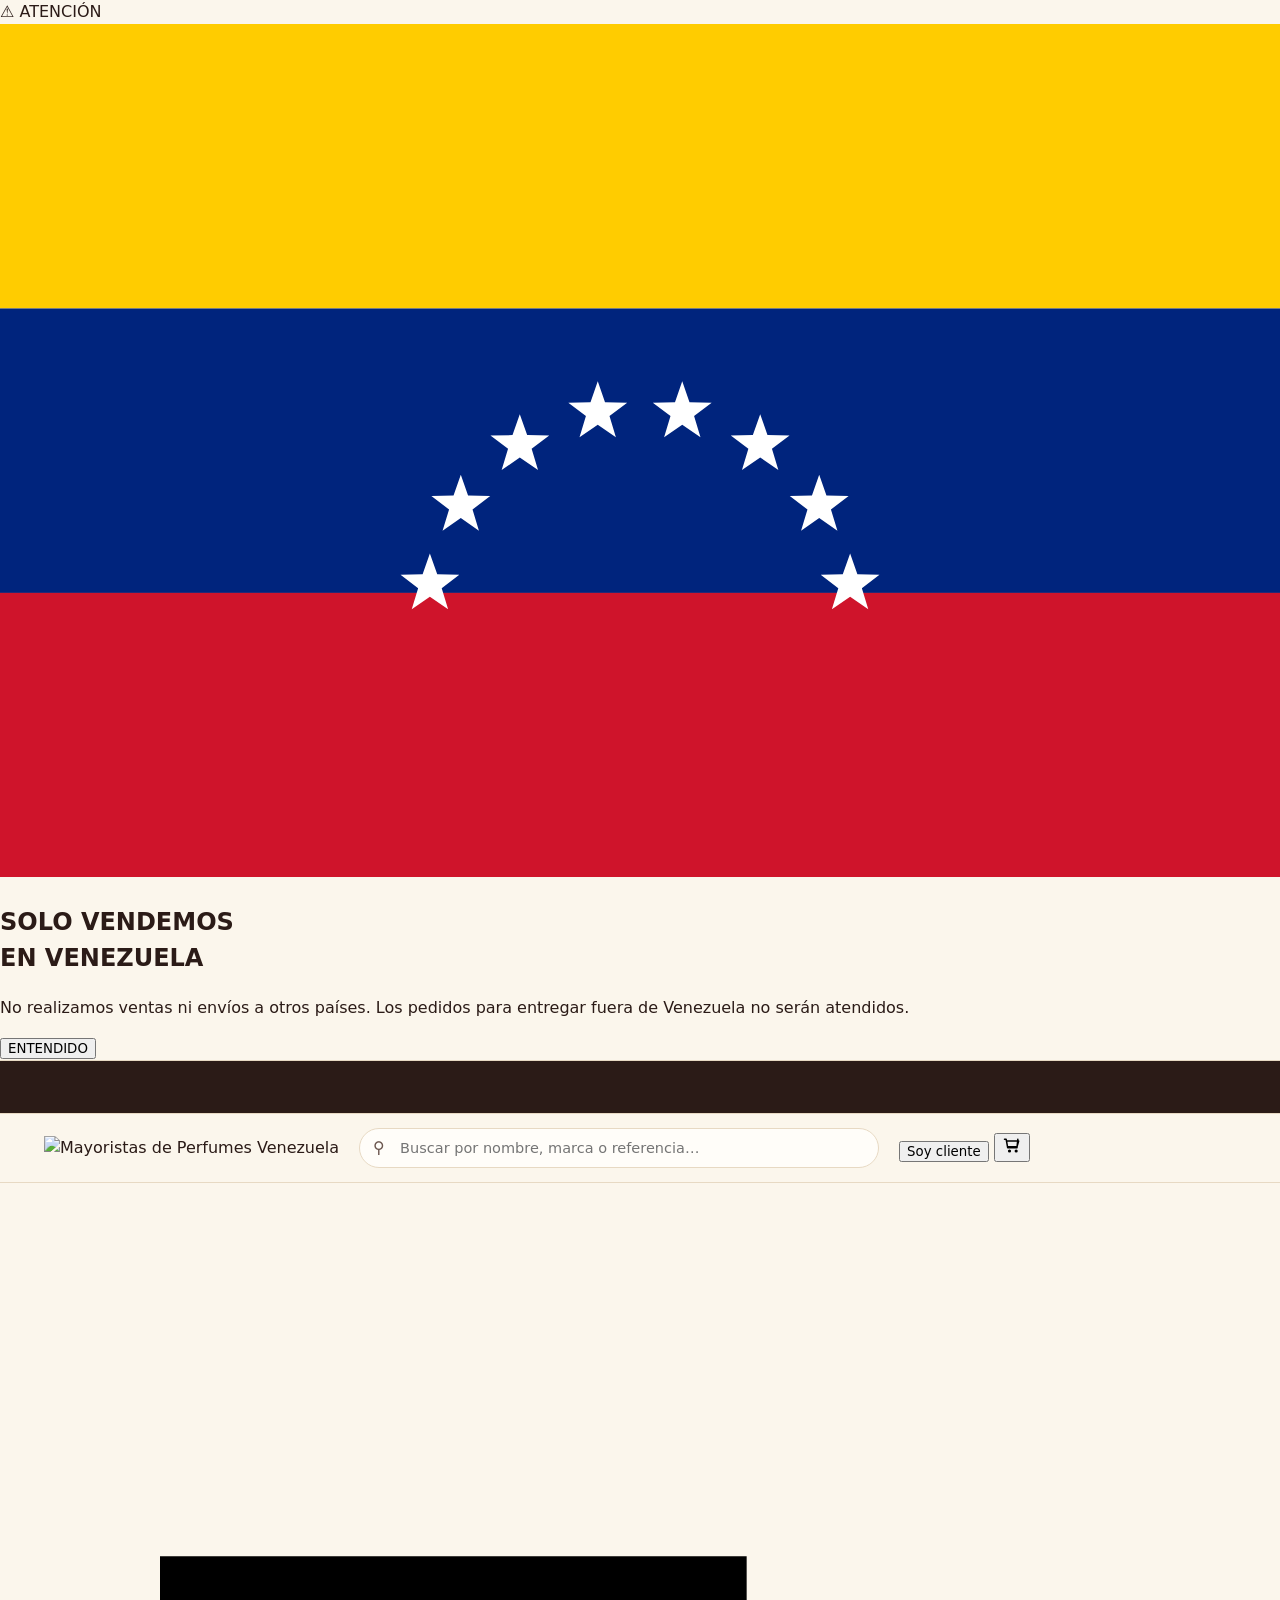
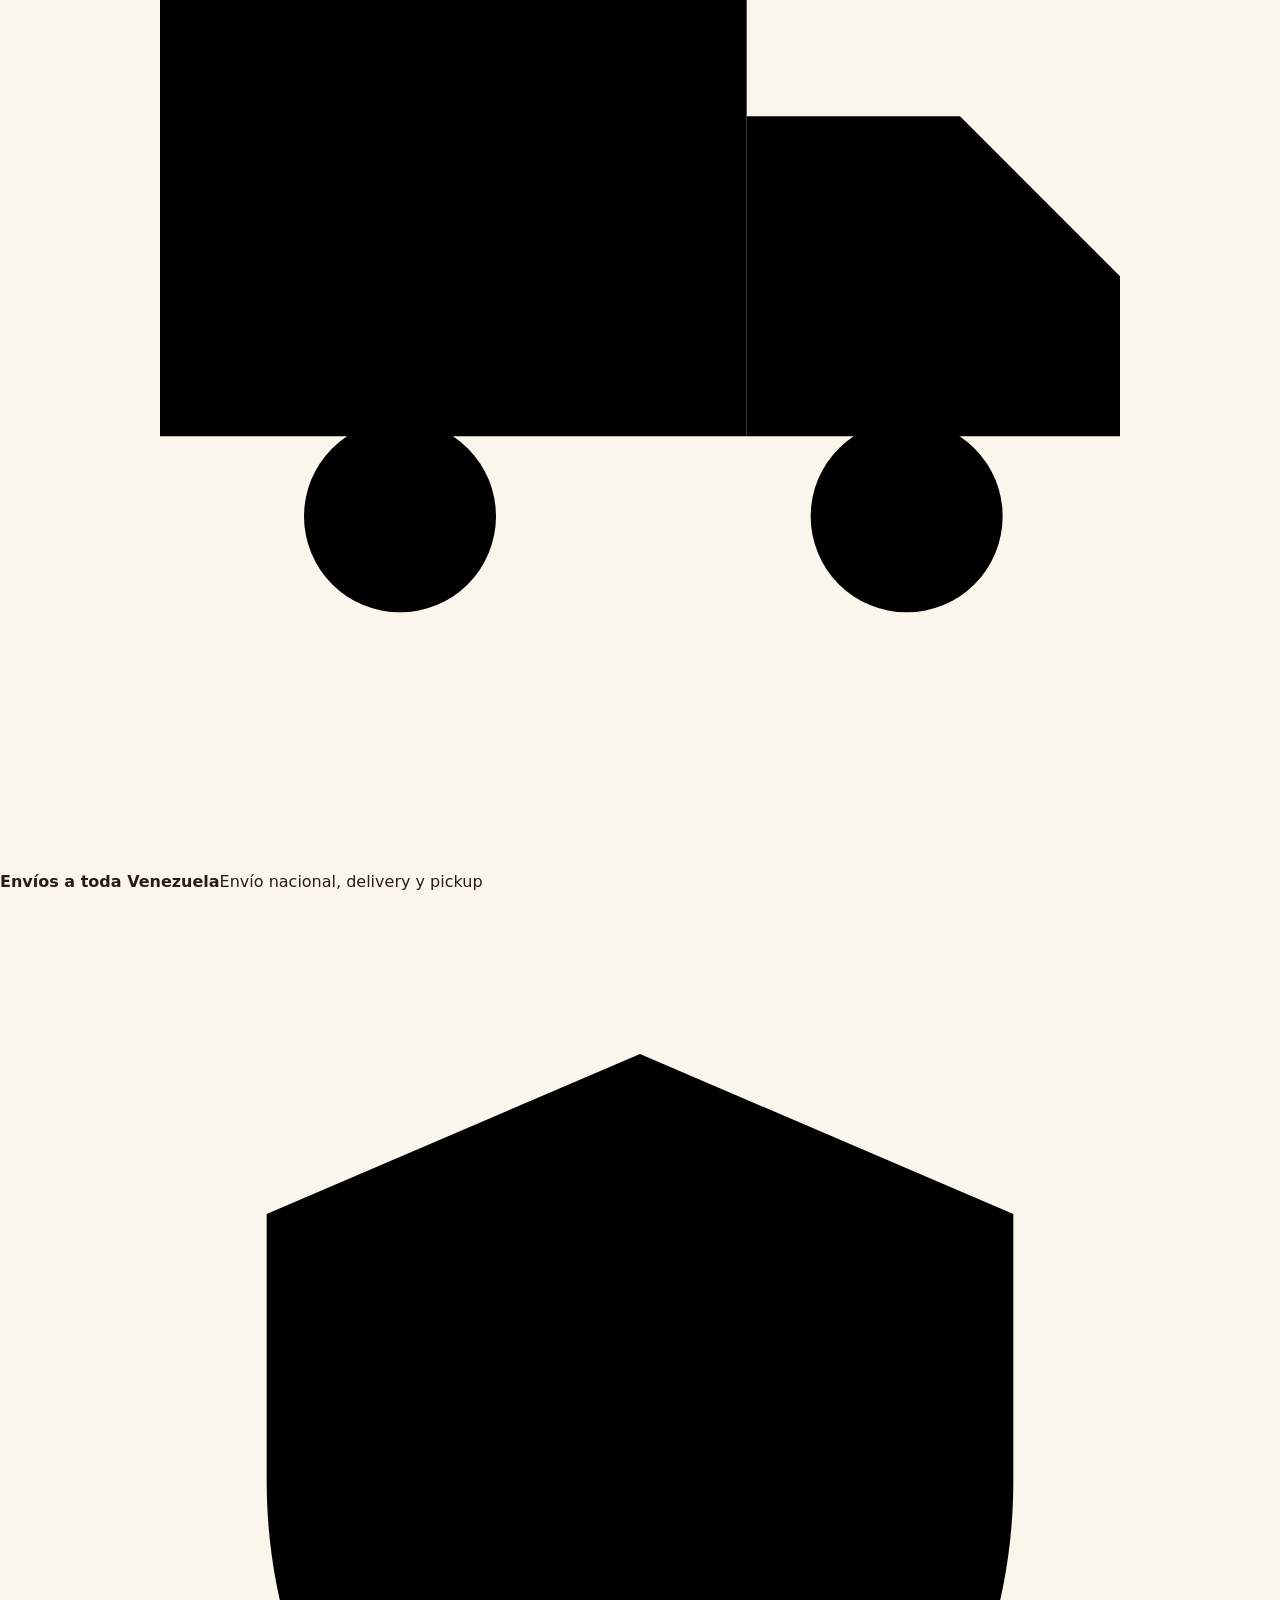
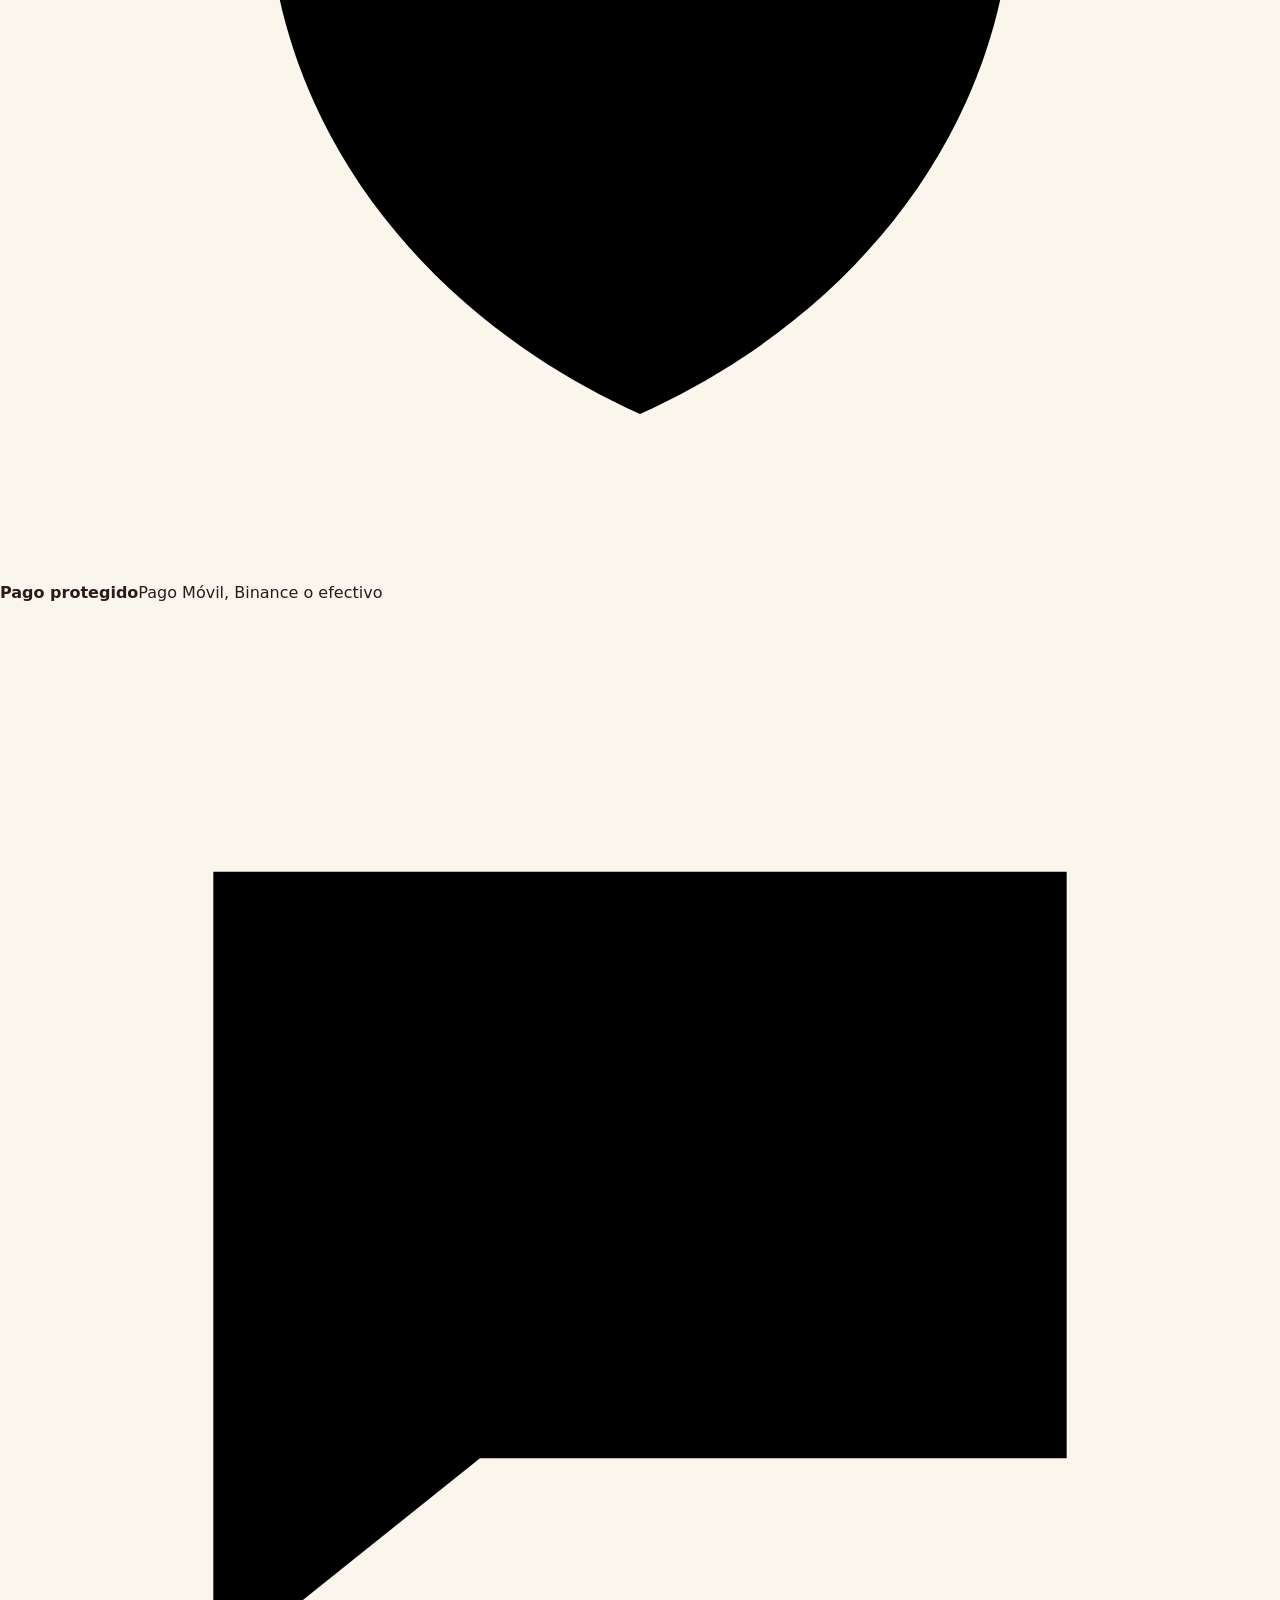
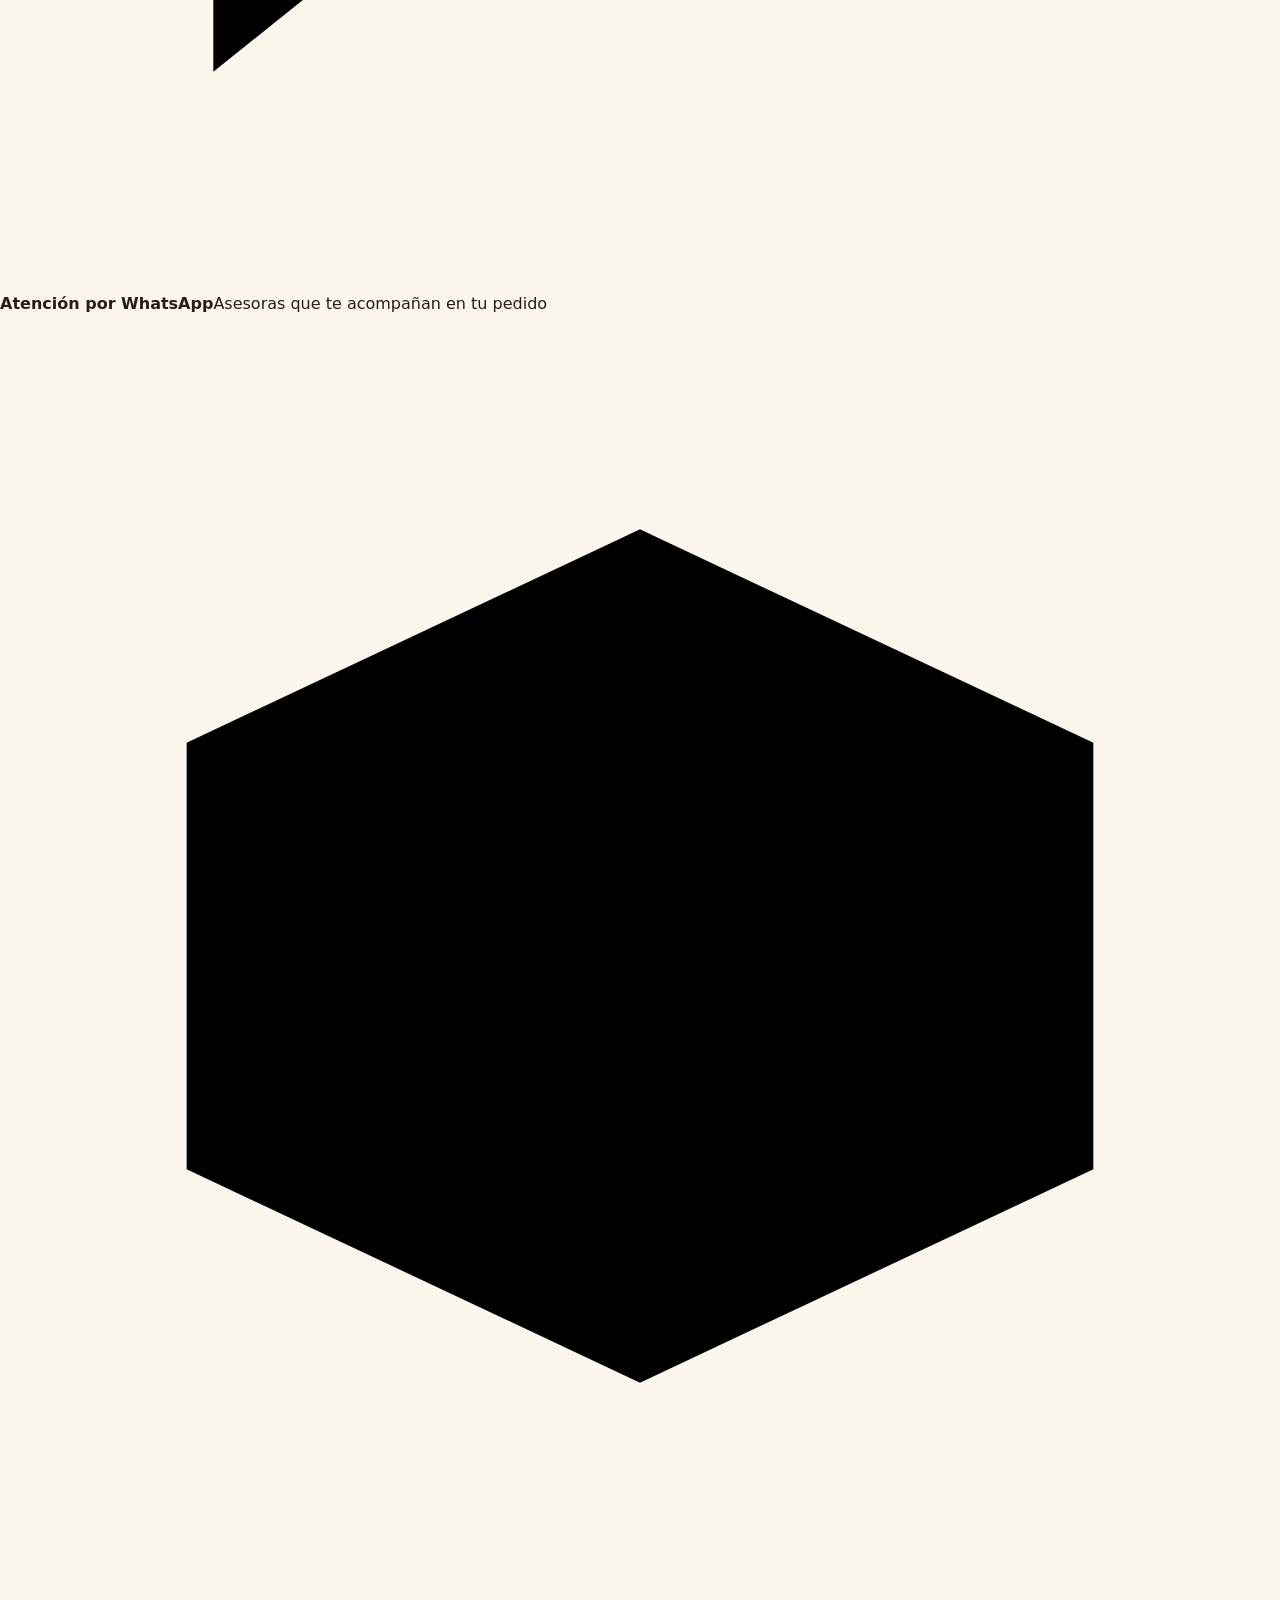
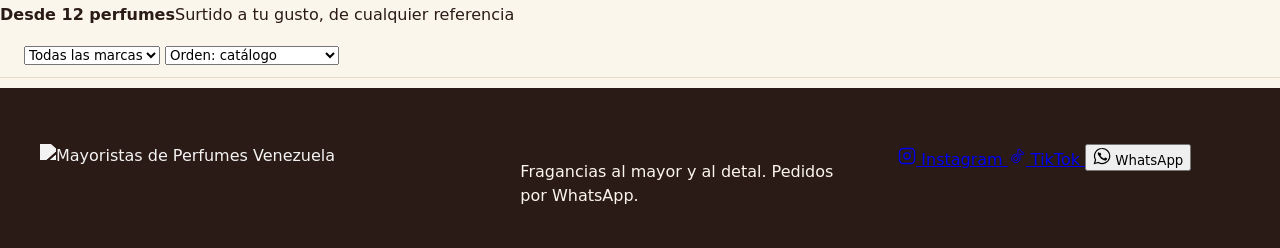
==== commit e49fee42: "Add files via upload" ====
--- a/index.html
+++ b/index.html
@@ -3,172 +3,114 @@
 <head>
 <meta charset="UTF-8">
 <meta name="viewport" content="width=device-width, initial-scale=1.0">
-<title>Shopicol Bacano — Lo más bacano para ti</title>
-<meta name="description" id="metaDescription" content="Catálogo Shopicol Bacano: maquillaje, capilares y cuidado personal colombiano al por mayor y detal. Bloom, Purpure, Trendy, Dolce Bella, Pocion, Kaba y más.">
-
-<!-- Vista previa al compartir el link (WhatsApp, Facebook, Instagram, etc.) -->
+<title>Mayoristas de Perfumes Venezuela</title>
+<meta name="description" content="Perfumería al por mayor en Venezuela. Fragancias importadas directo para tu negocio: mínimo 12 perfumes (cajas desde 1 unidad). Pide con tu asesora por WhatsApp.">
+<meta name="theme-color" content="#0C0906">
+<link rel="canonical" href="https://www.mayoristasdeperfumesven.com/">
+<!-- Vista previa al compartir el link (WhatsApp, Instagram, etc.) -->
 <meta property="og:type" content="website">
-<meta property="og:site_name" content="Shopicol Bacano">
-<meta property="og:title" content="Shopicol Bacano — Lo más bacano para ti">
-<meta property="og:description" content="Maquillaje, capilares y cuidado personal colombiano. Compra al detal o al mayor, con envíos en Caracas.">
-<meta property="og:image" content="https://shopicolbacano.vercel.app/images/og-image.jpg">
+<meta property="og:site_name" content="Mayoristas de Perfumes Venezuela">
+<meta property="og:locale" content="es_VE">
+<meta property="og:title" content="Mayoristas de Perfumes Venezuela">
+<meta property="og:description" content="Perfumería al por mayor: fragancias importadas, mínimo 12 perfumes y cajas desde 1 unidad. Pide con tu asesora.">
+<meta property="og:url" content="https://www.mayoristasdeperfumesven.com/">
+<meta property="og:image" content="https://www.mayoristasdeperfumesven.com/og-image.jpg?v=1">
 <meta property="og:image:width" content="1200">
 <meta property="og:image:height" content="630">
-<meta property="og:url" content="https://shopicolbacano.vercel.app/">
 <meta name="twitter:card" content="summary_large_image">
-<meta name="twitter:title" content="Shopicol Bacano — Lo más bacano para ti">
-<meta name="twitter:description" content="Maquillaje, capilares y cuidado personal colombiano. Compra al detal o al mayor, con envíos en Caracas.">
-<meta name="twitter:image" content="https://shopicolbacano.vercel.app/images/og-image.jpg">
-
-<link rel="icon" type="image/png" sizes="32x32" href="favicon-32.png">
-<link rel="icon" type="image/png" sizes="192x192" href="favicon-192.png">
-<link rel="apple-touch-icon" href="apple-touch-icon.png">
-
-<!-- Tipografías: Fraunces (display, con carácter) + Plus Jakarta Sans (texto/UI) -->
+<meta name="twitter:title" content="Mayoristas de Perfumes Venezuela">
+<meta name="twitter:image" content="https://www.mayoristasdeperfumesven.com/og-image.jpg?v=1">
 <link rel="preconnect" href="https://fonts.googleapis.com">
 <link rel="preconnect" href="https://fonts.gstatic.com" crossorigin>
-<link href="https://fonts.googleapis.com/css2?family=Fraunces:ital,opsz,wght@0,9..144,400;0,9..144,600;0,9..144,700;0,9..144,900;1,9..144,500&family=Plus+Jakarta+Sans:wght@400;500;600;700;800&display=swap" rel="stylesheet">
-
+<link href="https://fonts.googleapis.com/css2?family=Italiana&family=Jost:wght@300;400;500;600;700&family=Montserrat:wght@600;700;800&display=swap" rel="stylesheet">
 <link rel="stylesheet" href="styles.css">
-
-<!-- Supabase (opcional): si config.js tiene claves reales, el catálogo se
-     lee en vivo desde la nube; si no, se usa el catálogo local automáticamente. -->
-<script src="https://cdn.jsdelivr.net/npm/@supabase/supabase-js@2"></script>
-
-<!-- EmailJS (opcional): envía una notificación por correo cuando llega
-     un pedido nuevo. Si no está configurado en config.js, simplemente no se envía. -->
-<script src="https://cdn.jsdelivr.net/npm/@emailjs/browser@4/dist/email.min.js"></script>
+<script>try{ if (sessionStorage.getItem("mpv_ve_ok") === "1") document.documentElement.classList.add("ve-ok"); }catch(e){}</script>
 </head>
 <body>
 
-<!-- ============ DECORATIVE SPARKLE LAYER (hero) ============ -->
-<div class="sparkle-field" aria-hidden="true">
-  <span class="spark s1">✦</span>
-  <span class="spark s2">✦</span>
-  <span class="spark s3">✦</span>
-  <span class="spark s4">✦</span>
-</div>
-
-<!-- ============ FRANJA SUPERIOR (anuncios en movimiento) ============ -->
-<div class="top-ribbon" aria-hidden="true">
-  <div class="ribbon-track">
-    <span>Tu tienda de maquillaje favorita</span><i>✦</i>
-    <span>Envíos en Caracas</span><i>✦</i>
-    <span>Compra al detal y al mayor</span><i>✦</i>
-    <span>Lo más bacano para ti</span><i>✦</i>
-    <span>Tu tienda de maquillaje favorita</span><i>✦</i>
-    <span>Envíos en Caracas</span><i>✦</i>
-    <span>Compra al detal y al mayor</span><i>✦</i>
-    <span>Lo más bacano para ti</span><i>✦</i>
-  </div>
+<!-- ============ AVISO: SOLO VENDEMOS EN VENEZUELA (se ve una vez por visita) ============ -->
+<div class="ve-overlay" id="veOverlay" role="dialog" aria-modal="true" aria-labelledby="veTitle">
+  <div class="ve-card">
+    <div class="ve-attn"><span aria-hidden="true">⚠</span> ATENCIÓN</div>
+    <div class="ve-body">
+      <svg class="ve-flag" viewBox="0 0 120 80" role="img" aria-label="Bandera de Venezuela"><rect width="120" height="26.67" fill="#FFCC00"/><rect y="26.67" width="120" height="26.67" fill="#00247D"/><rect y="53.33" width="120" height="26.67" fill="#CF142B"/><polygon points="40.30,49.63 40.99,51.59 43.06,51.63 41.41,52.89 42.01,54.87 40.30,53.69 38.60,54.87 39.20,52.89 37.55,51.63 39.62,51.59" fill="#fff"/><polygon points="43.20,42.25 43.88,44.21 45.96,44.25 44.30,45.51 44.90,47.50 43.20,46.31 41.49,47.50 42.10,45.51 40.44,44.25 42.52,44.21" fill="#fff"/><polygon points="48.73,36.58 49.42,38.54 51.49,38.58 49.84,39.83 50.44,41.82 48.73,40.64 47.03,41.82 47.63,39.83 45.98,38.58 48.05,38.54" fill="#fff"/><polygon points="56.04,33.50 56.72,35.46 58.80,35.50 57.14,36.76 57.74,38.74 56.04,37.56 54.33,38.74 54.93,36.76 53.28,35.50 55.36,35.46" fill="#fff"/><polygon points="63.96,33.50 64.64,35.46 66.72,35.50 65.07,36.76 65.67,38.74 63.96,37.56 62.26,38.74 62.86,36.76 61.20,35.50 63.28,35.46" fill="#fff"/><polygon points="71.27,36.58 71.95,38.54 74.02,38.58 72.37,39.83 72.97,41.82 71.27,40.64 69.56,41.82 70.16,39.83 68.51,38.58 70.58,38.54" fill="#fff"/><polygon points="76.80,42.25 77.48,44.21 79.56,44.25 77.90,45.51 78.51,47.50 76.80,46.31 75.10,47.50 75.70,45.51 74.04,44.25 76.12,44.21" fill="#fff"/><polygon points="79.70,49.63 80.38,51.59 82.45,51.63 80.80,52.89 81.40,54.87 79.70,53.69 77.99,54.87 78.59,52.89 76.94,51.63 79.01,51.59" fill="#fff"/></svg>
+      <h2 id="veTitle">SOLO VENDEMOS<br>EN <span>VENEZUELA</span></h2>
+      <p>No realizamos ventas ni envíos a otros países. Los pedidos para entregar fuera de Venezuela no serán atendidos.</p>
+      <button type="button" class="btn-primary" id="veAccept">ENTENDIDO</button>
+    </div>
+  </div>
+</div>
+
+<!-- ============ CINTA SUPERIOR (categorías en movimiento) ============ -->
+<div class="brand-marquee">
+  <div class="marquee-track" id="marqueeTrack"><!-- filled by JS --></div>
 </div>
 
 <!-- ============ HEADER ============ -->
-<header class="site-header" id="siteHeader">
+<header class="site-header">
   <div class="header-inner">
-    <a href="#top" class="brand-mark">
-      <img src="logo.png" alt="Shopicol" class="logo-img" id="headerLogoImg">
-      <em class="logo-bacano" id="headerTagline">Bacano</em>
+    <a href="index.html" class="brand-mark">
+      <img src="https://lgslddmymksbukdcmdpd.supabase.co/storage/v1/object/public/product-images/logo-mayoristas-1790878036617.png" alt="Mayoristas de Perfumes Venezuela" class="brand-logo-img">
     </a>
 
     <div class="search-wrap">
-      <svg class="search-icon" width="18" height="18" viewBox="0 0 24 24" fill="none" xmlns="http://www.w3.org/2000/svg" aria-hidden="true">
-        <circle cx="11" cy="11" r="7" stroke="currentColor" stroke-width="2"/>
-        <path d="M21 21L16.65 16.65" stroke="currentColor" stroke-width="2" stroke-linecap="round"/>
-      </svg>
-      <input id="searchInput" type="text" placeholder="Buscar por nombre, marca o referencia…" autocomplete="off" role="combobox" aria-expanded="false" aria-controls="searchSuggestions" aria-autocomplete="list">
-      <button id="clearSearch" class="clear-btn" aria-label="Limpiar búsqueda" hidden>✕</button>
-      <div class="search-suggestions" id="searchSuggestions" role="listbox" hidden></div>
-    </div>
-
-    <div class="header-menu" id="headerMenu">
-      <button type="button" class="hm-btn" id="hmCategories" aria-haspopup="true" aria-expanded="false">Categorías <span class="hm-caret">▾</span></button>
-      <button type="button" class="hm-btn" id="hmBrands" aria-haspopup="true" aria-expanded="false">Marcas <span class="hm-caret">▾</span></button>
-      <button type="button" class="hm-btn hm-primary" id="hmAll">Ver todo</button>
-    </div>
-
-    <button class="my-orders-btn" id="myOrdersBtn" aria-label="Ver mis pedidos" title="Mis pedidos">
-      <svg width="20" height="20" viewBox="0 0 24 24" fill="none" xmlns="http://www.w3.org/2000/svg" aria-hidden="true">
-        <path d="M4 7L12 3L20 7V17L12 21L4 17V7Z" stroke="currentColor" stroke-width="2" stroke-linejoin="round"/>
-        <path d="M4 7L12 11L20 7" stroke="currentColor" stroke-width="2" stroke-linejoin="round"/>
-        <path d="M12 11V21" stroke="currentColor" stroke-width="2"/>
-      </svg>
-    </button>
-
-    <button class="favorites-btn" id="favoritesBtn" aria-label="Ver favoritos" aria-pressed="false">
-      <svg width="20" height="20" viewBox="0 0 24 24" fill="none" xmlns="http://www.w3.org/2000/svg" aria-hidden="true">
-        <path d="M12 20.5s-7.5-4.6-10-9.3C0.3 7.8 2 4 5.6 4c2.1 0 3.6 1.2 4.4 2.6C10.8 5.2 12.3 4 14.4 4 18 4 19.7 7.8 18 11.2 15.5 15.9 12 20.5 12 20.5z" stroke="currentColor" stroke-width="2" stroke-linejoin="round"/>
-      </svg>
-      <span class="cart-count" id="favoritesCount" hidden>0</span>
-    </button>
-
-    <button class="cart-btn" id="cartBtn" aria-label="Ver carrito de compras">
-      <svg width="20" height="20" viewBox="0 0 24 24" fill="none" xmlns="http://www.w3.org/2000/svg" aria-hidden="true">
-        <path d="M3 4H5L5.4 6M5.4 6H20L18 13H7L5.4 6Z" stroke="currentColor" stroke-width="2" stroke-linejoin="round"/>
-        <circle cx="9" cy="19" r="1.6" fill="currentColor"/>
-        <circle cx="17" cy="19" r="1.6" fill="currentColor"/>
-      </svg>
-      <span class="cart-count" id="cartCount" hidden>0</span>
-    </button>
+      <span class="search-icon">⚲</span>
+      <input type="text" id="searchInput" placeholder="Buscar por nombre, marca o referencia…">
+      <button class="search-clear" id="searchClear" aria-label="Limpiar búsqueda" hidden>✕</button>
+    </div>
+
+    <div class="header-actions">
+      <button type="button" class="client-btn" id="clientBtn">Soy cliente</button>
+      <button class="icon-btn" id="cartBtn" aria-label="Ver carrito">
+        <svg width="20" height="20" viewBox="0 0 24 24" fill="none" xmlns="http://www.w3.org/2000/svg" aria-hidden="true">
+          <path d="M3 4H5L5.4 6M5.4 6H20L18 13H7M5.4 6L6.8 14H18M18 14L19 4M9 19a1 1 0 100-2 1 1 0 000 2zm8 0a1 1 0 100-2 1 1 0 000 2z" stroke="currentColor" stroke-width="1.8" stroke-linecap="round" stroke-linejoin="round"/>
+        </svg>
+        <span class="cart-badge" id="cartBadge" hidden>0</span>
+      </button>
+    </div>
   </div>
 </header>
 
 <!-- ============ BARRA DE CATEGORÍAS ============ -->
 <nav class="category-nav" id="categoryNav" aria-label="Categorías"><!-- filled by JS --></nav>
-
-<!-- ============ BANNERS PROMOCIONALES ============ -->
-<section class="banner-carousel" id="bannerCarousel" hidden>
-  <div class="banner-track" id="bannerTrack"><!-- slides por JS --></div>
-  <button class="banner-nav prev" id="bannerPrev" aria-label="Slide anterior">‹</button>
-  <button class="banner-nav next" id="bannerNext" aria-label="Slide siguiente">›</button>
-  <div class="banner-dots" id="bannerDots"></div>
-</section>
-
-<main id="top">
-
-  <!-- ============ RECORDATORIO DE CARRITO PENDIENTE ============ -->
-  <div class="cart-reminder" id="cartReminder" hidden>
-    <div class="cart-reminder-inner">
-      <span class="cart-reminder-icon">🛍️</span>
-      <p class="cart-reminder-text" id="cartReminderText"></p>
-      <div class="cart-reminder-actions">
-        <button class="cart-reminder-btn" id="cartReminderResume">Continuar pedido</button>
-        <button class="cart-reminder-close" id="cartReminderClose" aria-label="Cerrar">✕</button>
-      </div>
-    </div>
-  </div>
-
-  <!-- ============ HERO ============ -->
-  <section class="hero">
-    <!-- Marquee de marcas: elemento distintivo, como una pared de stickers -->
-    <div class="brand-marquee" aria-hidden="true">
-      <div class="marquee-track" id="marqueeTrack"><!-- filled by JS --></div>
-    </div>
+<div class="advisor-pill-wrap" id="advisorPillWrap" hidden></div>
+
+
+<main>
+  <!-- ============ BANNER / HERO ============ -->
+  <section class="banner-carousel" id="bannerCarousel" hidden>
+    <div class="banner-track" id="bannerTrack"><!-- slides por JS --></div>
+    <button class="banner-nav prev" id="bannerPrev" aria-label="Slide anterior">‹</button>
+    <button class="banner-nav next" id="bannerNext" aria-label="Slide siguiente">›</button>
+    <div class="banner-dots" id="bannerDots"></div>
   </section>
 
-  <!-- ============ RECIÉN LLEGADO (4 productos más recientes) ============ -->
-  <section class="featured-section" id="recentSection" hidden>
-    <h2 class="featured-title">✦ Recién llegado ✦</h2>
-    <div class="featured-scroll-wrap">
-      <button class="scroll-arrow prev" aria-label="Ver anteriores">‹</button>
-      <div class="featured-scroll" id="recentScroll"><!-- filled by JS --></div>
-      <button class="scroll-arrow next" aria-label="Ver siguientes">›</button>
+  <!-- ============ FRANJA DE CONFIANZA (los textos se completan solos con los datos reales de la tienda) ============ -->
+  <section class="trust-strip" id="trustStrip" aria-label="Por qué comprar con nosotros">
+    <div class="trust-item">
+      <svg class="trust-ico" viewBox="0 0 24 24" aria-hidden="true"><path d="M3 7h11v9H3z"/><path d="M14 10h4l3 3v3h-7z"/><circle cx="7.5" cy="17.5" r="1.8"/><circle cx="17" cy="17.5" r="1.8"/></svg>
+      <div class="trust-text"><strong>Envíos a toda Venezuela</strong><span>Envío nacional, delivery y pickup</span></div>
+    </div>
+    <div class="trust-item">
+      <svg class="trust-ico" viewBox="0 0 24 24" aria-hidden="true"><path d="M12 3l7 3v5c0 4.6-3 8.2-7 10-4-1.8-7-5.4-7-10V6z"/><path d="M8.8 12.2l2.2 2.2 4.2-4.4"/></svg>
+      <div class="trust-text"><strong>Pago protegido</strong><span id="trustPay">Pago Móvil, Binance o efectivo</span></div>
+    </div>
+    <div class="trust-item">
+      <svg class="trust-ico" viewBox="0 0 24 24" aria-hidden="true"><path d="M4 5h16v11H9l-5 4z"/><path d="M8 9.5h8M8 12.5h5"/></svg>
+      <div class="trust-text"><strong>Atención por WhatsApp</strong><em class="trust-chip" id="trustChatChip" hidden></em><span id="trustChat">Asesoras que te acompañan en tu pedido</span></div>
+    </div>
+    <div class="trust-item">
+      <svg class="trust-ico" viewBox="0 0 24 24" aria-hidden="true"><path d="M3.5 8L12 4l8.5 4v8L12 20l-8.5-4z"/><path d="M3.5 8L12 12l8.5-4M12 12v8"/></svg>
+      <div class="trust-text"><strong>Desde 12 perfumes</strong><span id="trustMin">Surtido a tu gusto, de cualquier referencia</span></div>
     </div>
   </section>
 
-  <!-- ============ VISTOS RECIENTEMENTE (personalizado, por navegador) ============ -->
-  <section class="featured-section" id="recentlyViewedSection" hidden>
-    <h2 class="featured-title">✦ Vistos recientemente ✦</h2>
-    <div class="featured-scroll-wrap">
-      <button class="scroll-arrow prev" aria-label="Ver anteriores">‹</button>
-      <div class="featured-scroll" id="recentlyViewedScroll"><!-- filled by JS --></div>
-      <button class="scroll-arrow next" aria-label="Ver siguientes">›</button>
-    </div>
-  </section>
-
-  <!-- ============ DESTACADOS Y EN OFERTA ============ -->
+  <!-- Espacio de categorías (se ve mientras no haya banners cargados en el admin) -->
+  <section class="category-tiles" id="categoryTiles" hidden></section>
+
+  <!-- ============ DESTACADOS ============ -->
   <section class="featured-section" id="featuredSection" hidden>
-    <h2 class="featured-title">✦ Destacados y en oferta ✦</h2>
+    <h2 class="featured-title">Destacados</h2>
     <div class="featured-scroll-wrap">
       <button class="scroll-arrow prev" aria-label="Ver anteriores">‹</button>
       <div class="featured-scroll" id="featuredScroll"><!-- filled by JS --></div>
@@ -176,78 +118,70 @@
     </div>
   </section>
 
-  <!-- ============ COLECCIONES CURADAS ============ -->
-  <div id="collectionsContainer"><!-- una .featured-section por colección, filled by JS --></div>
-
-  <!-- ============ FILTER BAR ============ -->
-  <section class="filter-bar" id="filterBar">
-    <div class="filter-bar-inner">
-      <div class="pills-row" id="categoryPills"><!-- filled by JS --></div>
-
-      <div class="filter-controls">
-        <select id="brandSelect" class="select-control" aria-label="Filtrar por marca">
-          <option value="">Todas las marcas</option>
-        </select>
-
-        <select id="sortSelect" class="select-control" aria-label="Ordenar">
-          <option value="relevance">Orden: catálogo</option>
-          <option value="price-asc">Precio: menor a mayor</option>
-          <option value="price-desc">Precio: mayor a menor</option>
-          <option value="name-asc">Nombre: A–Z</option>
-        </select>
-      </div>
-    </div>
-    <p class="results-count" id="resultsCount" aria-live="polite"></p>
-  </section>
-
-  <!-- ============ PRODUCT GRID ============ -->
-  <section class="catalog-section">
-    <div id="productGrid" class="product-grid"><!-- filled by JS --></div>
-    <div id="emptyState" class="empty-state" hidden>
-      <p class="empty-star">✦</p>
-      <h3>No encontramos nada bacano con esos filtros</h3>
-      <p>Prueba con otra palabra, cambia de categoría o quita algún filtro.</p>
-      <button id="resetFilters" class="reset-btn">Ver todo el catálogo</button>
-    </div>
-  </section>
-
+  <!-- ============ FILTROS ============ -->
+  <div class="filter-bar">
+    <div class="filter-chips" id="categoryChips"><!-- filled by JS --></div>
+    <div class="filter-right">
+      <select id="brandSelect" class="filter-select">
+        <option value="">Todas las marcas</option>
+      </select>
+      <select id="sortSelect" class="filter-select">
+        <option value="relevance">Orden: catálogo</option>
+        <option value="price-asc">Precio: menor a mayor</option>
+        <option value="price-desc">Precio: mayor a menor</option>
+        <option value="name-asc">Nombre: A-Z</option>
+      </select>
+    </div>
+  </div>
+
+  <p class="results-count" id="resultsCount"></p>
+
+  <!-- ============ GRID DE PRODUCTOS ============ -->
+  <section class="product-grid" id="productGrid"><!-- filled by JS --></section>
+  <p class="empty-state" id="emptyState" hidden>No encontramos productos con esos filtros.</p>
 </main>
 
-<!-- ============ MODAL / LIGHTBOX DE PRODUCTO ============ -->
+<!-- ============ FOOTER ============ -->
+<footer class="site-footer">
+  <div class="footer-inner">
+    <div class="footer-brand">
+      <img src="https://lgslddmymksbukdcmdpd.supabase.co/storage/v1/object/public/product-images/logo-mayoristas-1790878036617.png" alt="Mayoristas de Perfumes Venezuela" class="footer-logo-img">
+    </div>
+    <p class="footer-note">Fragancias al mayor y al detal. Pedidos por WhatsApp.</p>
+    <div class="footer-social">
+      <a href="https://instagram.com/mayoristasdeperfumesven" target="_blank" rel="noopener" class="footer-social-btn" aria-label="Instagram">
+        <svg width="18" height="18" viewBox="0 0 24 24" fill="none" xmlns="http://www.w3.org/2000/svg"><rect x="2" y="2" width="20" height="20" rx="5" stroke="currentColor" stroke-width="1.8"/><circle cx="12" cy="12" r="4.2" stroke="currentColor" stroke-width="1.8"/><circle cx="17.3" cy="6.7" r="1.1" fill="currentColor"/></svg>
+        <span>Instagram</span>
+      </a>
+      <a href="https://www.tiktok.com/@mayoristasdeperfumesvzla" target="_blank" rel="noopener" class="footer-social-btn" aria-label="TikTok">
+        <svg width="18" height="18" viewBox="0 0 24 24" fill="none" xmlns="http://www.w3.org/2000/svg"><path d="M16 3c.4 2.3 2 4 4.5 4.2V10c-1.6.1-3.1-.4-4.5-1.3v6.6a5.6 5.6 0 1 1-5.6-5.6c.3 0 .6 0 .9.1v2.8a2.8 2.8 0 1 0 2 2.7V3h2.7z" stroke="currentColor" stroke-width="1.3" fill="none"/></svg>
+        <span>TikTok</span>
+      </a>
+      <button type="button" id="footerWhatsappBtn" class="footer-social-btn" aria-label="WhatsApp">
+        <svg width="18" height="18" viewBox="0 0 24 24" fill="none" xmlns="http://www.w3.org/2000/svg"><path d="M12 2a10 10 0 00-8.6 15L2 22l5.2-1.4A10 10 0 1012 2z" stroke="currentColor" stroke-width="1.6"/><path d="M8.5 8.3c.2-.5.5-.5.7-.5h.5c.2 0 .4 0 .6.4.2.5.6 1.5.6 1.6.1.1.1.3 0 .4-.1.2-.1.3-.3.4-.1.2-.3.3-.4.5-.1.1-.3.3-.1.6.2.3.8 1.3 1.8 2.1 1.2 1 2.1 1.3 2.4 1.5.3.1.5.1.6-.1.2-.2.7-.8.9-1 .2-.2.3-.2.6-.1.2.1 1.5.7 1.8.8.3.1.4.2.5.3.1.2.1.9-.2 1.6-.3.7-1.6 1.4-2.2 1.4-.6.1-1.1.1-3.7-1.5-3.1-1.9-5-5.2-5.2-5.5-.1-.2-1-1.4-1-2.6 0-1.2.6-1.8.8-2.1z" fill="currentColor"/></svg>
+        <span>WhatsApp</span>
+      </button>
+    </div>
+  </div>
+</footer>
+
+<!-- ============ MODAL: VISTA RÁPIDA DE PRODUCTO ============ -->
 <div class="modal-overlay" id="modalOverlay" hidden>
-  <div class="modal-card" role="dialog" aria-modal="true" aria-labelledby="modalTitle">
+  <div class="modal-card product-modal">
     <button class="modal-close" id="modalClose" aria-label="Cerrar">✕</button>
-    <div class="modal-img-wrap">
-      <img id="modalImg" src="" alt="">
+    <div class="modal-media">
+      <img src="" alt="" id="modalImage">
       <span class="modal-stamp" id="modalStamp" hidden>Agotado</span>
-      <button class="modal-gallery-nav prev" id="modalGalleryPrev" aria-label="Foto anterior" hidden>‹</button>
-      <button class="modal-gallery-nav next" id="modalGalleryNext" aria-label="Foto siguiente" hidden>›</button>
-      <p class="modal-tone-hint" id="modalToneHint" hidden>No te preocupes si este producto no tiene tono o variación: al enviar tu pedido por WhatsApp, la asesora te preguntará por el tono.</p>
-    </div>
-    <div class="modal-thumbs" id="modalThumbs" hidden><!-- filled by JS --></div>
+    </div>
     <div class="modal-body">
       <p class="modal-brand" id="modalBrand"></p>
-      <h3 id="modalTitle"></h3>
+      <h2 class="modal-name" id="modalName"></h2>
       <p class="modal-ref" id="modalRef"></p>
-      <div class="modal-prices">
-        <div class="price-box detal">
-          <span>Detal</span>
-          <strong id="modalDetal"></strong>
-        </div>
-        <div class="price-box mayor">
-          <span>Mayor</span>
-          <strong id="modalMayor"></strong>
-        </div>
-      </div>
-      <p class="modal-offer" id="modalOffer" hidden></p>
-      <p class="modal-stock-note" id="modalStockNote" hidden></p>
-      <p class="modal-category" id="modalCategory"></p>
-
-      <div class="modal-tones" id="modalTones" hidden>
-        <span class="modal-tones-label">Elige un tono:</span>
-        <div class="tone-chips" id="toneChips"><!-- filled by JS --></div>
-      </div>
-
+      <div class="modal-price-row">
+        <span class="modal-price" id="modalPrice"></span>
+        <span class="modal-price-old" id="modalPriceOld" hidden></span>
+      </div>
+      <p class="modal-min-qty-note" id="modalMinQtyNote" hidden></p>
       <div class="modal-cart-row">
         <div class="qty-stepper">
           <button type="button" id="modalQtyMinus" aria-label="Restar">−</button>
@@ -256,118 +190,102 @@
         </div>
         <button class="btn-add-cart" id="modalAddCart">Agregar al carrito</button>
       </div>
+      <div class="modal-description" id="modalDescription" hidden>
+        <h3>Detalle</h3>
+        <p id="modalDescriptionText"></p>
+      </div>
     </div>
   </div>
 </div>
 
 <!-- ============ CARRITO (panel lateral) ============ -->
 <div class="cart-overlay" id="cartOverlay" hidden>
-  <aside class="cart-panel" role="dialog" aria-label="Carrito de compras">
+  <div class="cart-panel">
     <div class="cart-header">
-      <h3>Tu carrito</h3>
-      <button class="modal-close" id="cartClose" aria-label="Cerrar carrito">✕</button>
-    </div>
-
+      <h2>Tu carrito</h2>
+      <button class="modal-close" id="cartClose" aria-label="Cerrar">✕</button>
+    </div>
     <div class="cart-items" id="cartItems"><!-- filled by JS --></div>
-
-    <div class="cart-empty" id="cartEmptyState">
-      <p class="empty-star">✦</p>
-      <p>Tu carrito está vacío.</p>
-    </div>
-
+    <p class="cart-min-progress" id="cartMinProgress" hidden></p>
+    <p class="cart-empty" id="cartEmpty" hidden>Tu carrito está vacío.</p>
     <div class="cart-footer" id="cartFooter" hidden>
-      <div class="mayor-progress" id="mayorProgress">
-        <div class="mayor-progress-bar"><div class="mayor-progress-fill" id="mayorProgressFill"></div></div>
-        <p class="mayor-progress-text" id="mayorProgressText"></p>
-      </div>
-
-      <div class="coupon-row">
-        <input type="text" id="couponInput" placeholder="¿Tienes un cupón?" autocomplete="off">
-        <button type="button" id="couponApplyBtn">Aplicar</button>
-      </div>
-      <p class="coupon-message" id="couponMessage" hidden></p>
-
-      <div class="cart-total-row cart-subtotal-row" id="cartSubtotalRow" hidden>
-        <span>Subtotal</span>
-        <span id="cartSubtotal">$0</span>
-      </div>
-      <div class="cart-total-row cart-discount-row" id="cartDiscountRow" hidden>
-        <span>Descuento <span id="cartCouponCodeLabel"></span></span>
-        <span id="cartDiscountAmount">-$0</span>
-      </div>
       <div class="cart-total-row">
-        <span>Total (<span id="cartPriceModeLabel">Detal</span>)</span>
-        <strong id="cartTotal">$0</strong>
-      </div>
-      <p class="cart-bs-note" id="cartBsNote" hidden></p>
+        <span>Total</span>
+        <strong id="cartTotal">$0.00</strong>
+      </div>
       <button class="btn-primary btn-block" id="checkoutBtn">Continuar pedido</button>
     </div>
-  </aside>
-</div>
-
-<!-- ============ AVÍSAME CUANDO VUELVA ============ -->
-<div class="modal-overlay" id="notifyModalOverlay" hidden>
-  <div class="modal-card notify-card">
-    <button class="modal-close" id="notifyModalClose" aria-label="Cerrar">✕</button>
-    <div class="notify-emoji">🔔</div>
-    <h2>Avísame cuando vuelva</h2>
-    <p class="notify-product-name" id="notifyProductName"></p>
-    <form id="notifyForm">
-      <label>
-        <span>Tu WhatsApp</span>
-        <input type="tel" id="notifyPhone" required placeholder="Ej: 0412 1234567">
-      </label>
-      <button type="submit" class="btn-primary btn-block" id="notifySubmitBtn">Avísenme</button>
+  </div>
+</div>
+
+<!-- ============ CHECKOUT ============ -->
+<!-- Ventana al elegir "Pagar después" -->
+<div class="modal-overlay paylater-overlay" id="payLaterOverlay" hidden>
+  <div class="paylater-card" role="dialog" aria-modal="true" aria-labelledby="payLaterTitle">
+    <div class="paylater-icon">⏳</div>
+    <h3 id="payLaterTitle">Los pedidos que van pagos salen antes</h3>
+    <p>Puedes dejar tu pedido registrado y pagar después, pero <strong>los pedidos con pago se atienden primero</strong>.</p>
+    <div class="paylater-actions">
+      <button type="button" class="btn-primary" id="payLaterNow">Prefiero pagar ahora</button>
+      <button type="button" class="paylater-ok" id="payLaterOk">Entendido, pagar después</button>
+    </div>
+  </div>
+</div>
+
+<!-- ============ SOY CLIENTE: ver mis pedidos ============ -->
+<div class="modal-overlay" id="clientOverlay" hidden>
+  <div class="modal-card client-card" role="dialog" aria-modal="true" aria-labelledby="clientTitle">
+    <button class="modal-close" id="clientClose" aria-label="Cerrar">✕</button>
+    <h2 id="clientTitle">Mis pedidos</h2>
+    <p class="checkout-sub">Escribe tu cédula y tu teléfono (los mismos de tu pedido) para ver tu historial.</p>
+    <form id="clientForm" class="client-form">
+      <label><span>Cédula o RIF <em class="opt">(solo números)</em></span><input type="text" id="clientCedulaNum" required inputmode="numeric" maxlength="15" autocomplete="off" placeholder="Ej: 12345678"></label>
+      <label><span>Teléfono</span><input type="tel" id="clientPhone" required placeholder="Ej: 0412 1234567"></label>
+      <button class="btn-primary btn-block" type="submit" id="clientSubmit">Ver mis pedidos</button>
+      <p class="client-msg" id="clientMsg" hidden></p>
     </form>
-    <p class="notify-message" id="notifyMessage" hidden></p>
-  </div>
-</div>
-
-<!-- ============ MIS PEDIDOS ============ -->
-<div class="modal-overlay" id="myOrdersOverlay" hidden>
-  <div class="modal-card my-orders-card">
-    <button class="modal-close" id="myOrdersClose" aria-label="Cerrar">✕</button>
-    <h2>📦 Mis pedidos</h2>
-    <p class="my-orders-sub">Escribe el número con el que hiciste tu(s) pedido(s).</p>
-    <form id="myOrdersForm">
-      <input type="tel" id="myOrdersPhone" required placeholder="Ej: 0412 1234567">
-      <button type="submit" id="myOrdersSearchBtn">Buscar</button>
-    </form>
-    <p class="my-orders-message" id="myOrdersMessage" hidden></p>
-    <div id="myOrdersResults" class="my-orders-results"></div>
-  </div>
-</div>
-
-<!-- ============ OFERTA ADICIONAL (upsell antes del checkout) ============ -->
-<div class="modal-overlay" id="upsellOverlay" hidden>
-  <div class="modal-card upsell-card">
-    <button class="modal-close" id="upsellClose" aria-label="Cerrar">✕</button>
-    <div class="upsell-emoji">✨</div>
-    <h2 id="upsellTitle">¡Bedazzled tu compra! ✨</h2>
-    <p class="upsell-description" id="upsellDescription"></p>
-    <button class="btn-primary btn-block" id="upsellAcceptBtn"></button>
-    <button class="upsell-decline" id="upsellDeclineBtn">No, gracias</button>
-  </div>
-</div>
-
-<!-- ============ CHECKOUT: datos del cliente ============ -->
+    <div class="client-results" id="clientResults" hidden></div>
+    <p class="client-privacy">Solo mostramos tus productos, totales y estado. Nunca mostramos direcciones ni teléfonos.</p>
+  </div>
+</div>
+
 <div class="modal-overlay" id="checkoutOverlay" hidden>
   <div class="modal-card checkout-card">
     <button class="modal-close" id="checkoutClose" aria-label="Cerrar">✕</button>
     <h2>Completa tu pedido</h2>
     <p class="checkout-sub">Con estos datos armamos tu pedido y te contactamos por WhatsApp para confirmar.</p>
 
-    <form id="checkoutForm" class="checkout-form">
+    <div class="advisor-step" id="advisorStep">
+      <!-- el cliente ya tenía una asesora recordada: se le pide confirmar (nunca se asigna en silencio) -->
+      <div class="advisor-confirm" id="advisorConfirm" hidden>
+        <p class="advisor-question">La última vez te atendió <strong id="advisorConfirmName"></strong>. ¿Quieres seguir con ella?</p>
+        <div class="advisor-yesno">
+          <button type="button" id="advisorConfirmYes">Sí, con ella</button>
+          <button type="button" id="advisorConfirmOther">Elegir otra asesora</button>
+        </div>
+      </div>
+      <div class="advisor-ask" id="advisorAsk">
+        <p class="advisor-question">¿Ya tienes una asesora de ventas?</p>
+        <div class="advisor-yesno">
+          <button type="button" id="advisorYesBtn">Sí, ya tengo una</button>
+          <button type="button" id="advisorNoBtn">No, asígname una</button>
+        </div>
+      </div>
+      <div class="advisor-list" id="advisorList" hidden><!-- filled by JS --></div>
+    </div>
+
+    <form id="checkoutForm" class="checkout-form" hidden>
+      <p class="advisor-chosen-tag" id="advisorChosenTag" hidden></p>
       <div class="checkout-fields-scroll">
-        <p class="checkout-tier-note" id="checkoutTierNote"></p>
-        <p class="checkout-upsell-note" id="checkoutUpsellNote" hidden></p>
-        <p class="checkout-bs-note" id="checkoutBsNote" hidden></p>
-
         <label>
           <span>Nombre completo *</span>
           <input type="text" id="custName" required placeholder="Ej: María Pérez">
         </label>
-
+        <label>
+          <span>Cédula o RIF * <em class="opt">(solo números)</em></span>
+          <input type="text" id="custCedulaNum" required inputmode="numeric" maxlength="15" autocomplete="off" placeholder="Ej: 12345678">
+          <small class="field-hint">Sin letras, puntos ni guiones. Solo la ve tu asesora; sirve para identificarte y poder ver tus pedidos.</small>
+        </label>
         <div class="form-row two">
           <label>
             <span>Teléfono *</span>
@@ -378,128 +296,72 @@
             <input type="text" id="custCity" required placeholder="Ej: Caracas">
           </label>
         </div>
-
         <label>
           <span>Correo (opcional)</span>
           <input type="email" id="custEmail" placeholder="Ej: maria@ejemplo.com">
         </label>
-
         <label>
           <span>Método de pago *</span>
           <select id="custPayment" required>
             <option value="">Selecciona una opción</option>
             <option value="Pago móvil">Pago móvil</option>
-            <option value="Efectivo en Caracas">Efectivo en Caracas</option>
             <option value="Binance">Binance</option>
             <option value="Zelle">Zelle</option>
+            <option value="Efectivo">Efectivo</option>
+            <option value="Pagar después">Pagar después</option>
           </select>
         </label>
-
         <div class="payment-details-box" id="paymentDetailsBox" hidden></div>
-
-        <label id="cashPhotoField" hidden>
-          <span id="cashPhotoLabel">Foto del comprobante de pago *</span>
-          <input type="file" id="cashPhotoInput" accept="image/*">
-          <small id="cashPhotoStatus"></small>
-        </label>
+        <label id="payRefWrap" hidden>
+          <span>Número de referencia del pago *</span>
+          <input type="text" id="custPayRef" placeholder="Ej: 123456">
+          <small class="field-hint">Si aún no has pagado, elige «Pagar después».</small>
+        </label>
+        <label id="payProofWrap" hidden>
+          <span>Comprobante de pago <em class="opt">(opcional)</em></span>
+          <input type="file" id="custPayProof" accept="image/*">
+          <small class="field-hint">Una foto o captura de tu pago. Solo la ve tu asesora.</small>
+        </label>
+        <div class="pay-later-note" id="payLaterNote" hidden>
+          <strong>Los pedidos que van pagos salen antes.</strong>
+          Puedes pagar después: tu pedido queda registrado y, cuando pagues, avísale a tu asesora por WhatsApp.
+        </div>
 
         <label>
           <span>Método de entrega *</span>
           <select id="custDelivery" required>
             <option value="">Selecciona una opción</option>
             <option value="Delivery">Delivery</option>
-            <option value="Pickup en Caracas">Pickup en Caracas</option>
-            <option value="Envío nacional">Envío nacional (cobro a destino)</option>
+            <option value="Pickup">Retiro en punto físico</option>
+            <option value="Envío nacional">Envío nacional</option>
           </select>
         </label>
-
         <label id="addressField" hidden>
           <span>Dirección de entrega *</span>
           <textarea id="custAddress" rows="2" placeholder="Referencia, urbanización, calle, casa/apto…"></textarea>
         </label>
-
-        <p class="delivery-fee-note" id="deliveryFeeNote" hidden>
-          🛵 El monto del delivery lo consultas por WhatsApp.
-        </p>
-
-        <p class="pickup-note" id="pickupNote" hidden>
-          📍 Retira tu pedido en nuestro punto en Caracas — te compartimos la dirección exacta por WhatsApp al confirmar.
-        </p>
-
-        <label id="nationalNote" hidden>
-          <span>Nota para el envío nacional (opcional)</span>
-          <textarea id="custNote" rows="2" placeholder="Empresa de encomienda de tu preferencia, agencia, etc."></textarea>
-        </label>
-      </div>
-
-      <div class="checkout-form-footer">
-        <p class="form-error" id="checkoutError" hidden></p>
-        <button type="submit" class="btn-primary btn-block btn-submit-order" id="submitOrderBtn">Enviar pedido por WhatsApp</button>
-      </div>
+      </div>
+      <label class="check-inline">
+        <input type="checkbox" id="custHideName">
+        <span>No mostrar mi nombre en los avisos de compras recientes</span>
+      </label>
+      <button class="btn-primary btn-block" id="submitOrderBtn" type="submit">Enviar pedido por WhatsApp</button>
+      <p class="checkout-error" id="checkoutError" hidden></p>
     </form>
 
     <div class="checkout-success" id="checkoutSuccess" hidden>
-      <p class="empty-star">✦</p>
-      <h3>¡Pedido enviado!</h3>
-      <p>Se abrió WhatsApp con tu pedido listo para enviar. En cuanto lo confirmes, nos pondremos en contacto contigo.</p>
-      <button class="btn-primary" id="checkoutDoneBtn">Cerrar</button>
-    </div>
-  </div>
-</div>
-
-<!-- ============ CONTÁCTANOS ============ -->
-<section class="contact-section" id="contactSection">
-  <h2 class="contact-title" id="contactTitle">✦ Contáctanos ✦</h2>
-  <p class="contact-sub" id="contactSubtitle">¿Tienes dudas sobre un producto o tu pedido? Escríbenos por cualquiera de estos medios.</p>
-  <div class="contact-links" id="contactLinks"><!-- filled by JS --></div>
-</section>
-
-<!-- ============ FOOTER ============ -->
-<footer class="site-footer">
-  <div class="footer-inner">
-    <div class="footer-brand">
-      <img src="logo.png" alt="Shopicol" class="logo-img footer-logo-img" id="footerLogoImg">
-      <em class="logo-bacano footer-logo-bacano" id="footerTagline">Bacano</em>
-      <p id="footerDescription">Productos colombianos de buena calidad, a un buen precio. ¡Llegaste al lugar indicado!</p>
-    </div>
-
-    <div class="footer-col">
-      <h4>Modalidad de compra</h4>
-      <ul>
-        <li><strong>Detal:</strong> escoge como gustes, sin mínimo de monto ni de piezas.</li>
-        <li><strong>Mayor:</strong> compras desde $50 en adelante (por monto, no por cantidad).</li>
-      </ul>
-    </div>
-
-    <div class="footer-col">
-      <h4>Marcas en catálogo</h4>
-      <p id="footerBrandsList" class="footer-brands-text"></p>
-    </div>
-  </div>
-  <p class="footer-bottom" id="footerBottom">Catálogo generado a partir del PDF original de Shopicol Bacano · Gracias por preferirnos ✦</p>
-</footer>
-
-<script src="products.js"></script>
+      <h3>¡Pedido enviado! 🎉</h3>
+      <p id="successLead">Te vamos a escribir por WhatsApp para confirmar tu pedido.</p>
+      <p class="success-hours" id="successHours" hidden></p>
+      <p class="success-schedule" id="successSchedule" hidden></p>
+      <button class="btn-primary" id="closeSuccessBtn">Cerrar</button>
+    </div>
+  </div>
+</div>
+
+<script src="https://cdn.jsdelivr.net/npm/@supabase/supabase-js@2"></script>
 <script src="config.js"></script>
 <script src="supabase-client.js"></script>
-
-<!-- Google Analytics (opcional): solo se activa si GA_MEASUREMENT_ID
-     tiene un ID real en config.js. Se carga de forma condicional para
-     no hacer peticiones innecesarias si no está configurado. -->
-<script>
-  if (typeof GA_MEASUREMENT_ID !== "undefined" && GA_MEASUREMENT_ID && !GA_MEASUREMENT_ID.includes("PEGA_AQUI")) {
-    var gaScript = document.createElement("script");
-    gaScript.async = true;
-    gaScript.src = "https://www.googletagmanager.com/gtag/js?id=" + GA_MEASUREMENT_ID;
-    document.head.appendChild(gaScript);
-    window.dataLayer = window.dataLayer || [];
-    function gtag(){ dataLayer.push(arguments); }
-    window.gtag = gtag;
-    gtag("js", new Date());
-    gtag("config", GA_MEASUREMENT_ID);
-  }
-</script>
-
 <script src="script.js"></script>
 </body>
 </html>
--- a/styles.css
+++ b/styles.css
@@ -1446,3 +1446,7 @@
   .banner-nav{ display:none; }          /* en celular se desliza con el dedo */
   .banner-dots{ bottom:6px; }
 }
+
+/* cédula en el pedido */
+.field-hint{ display:block; font-size:12px; color:var(--text-soft, #7a7266); margin-top:4px; line-height:1.4; font-weight:400; }
+.opt{ font-weight:400; font-style:normal; opacity:.7; }
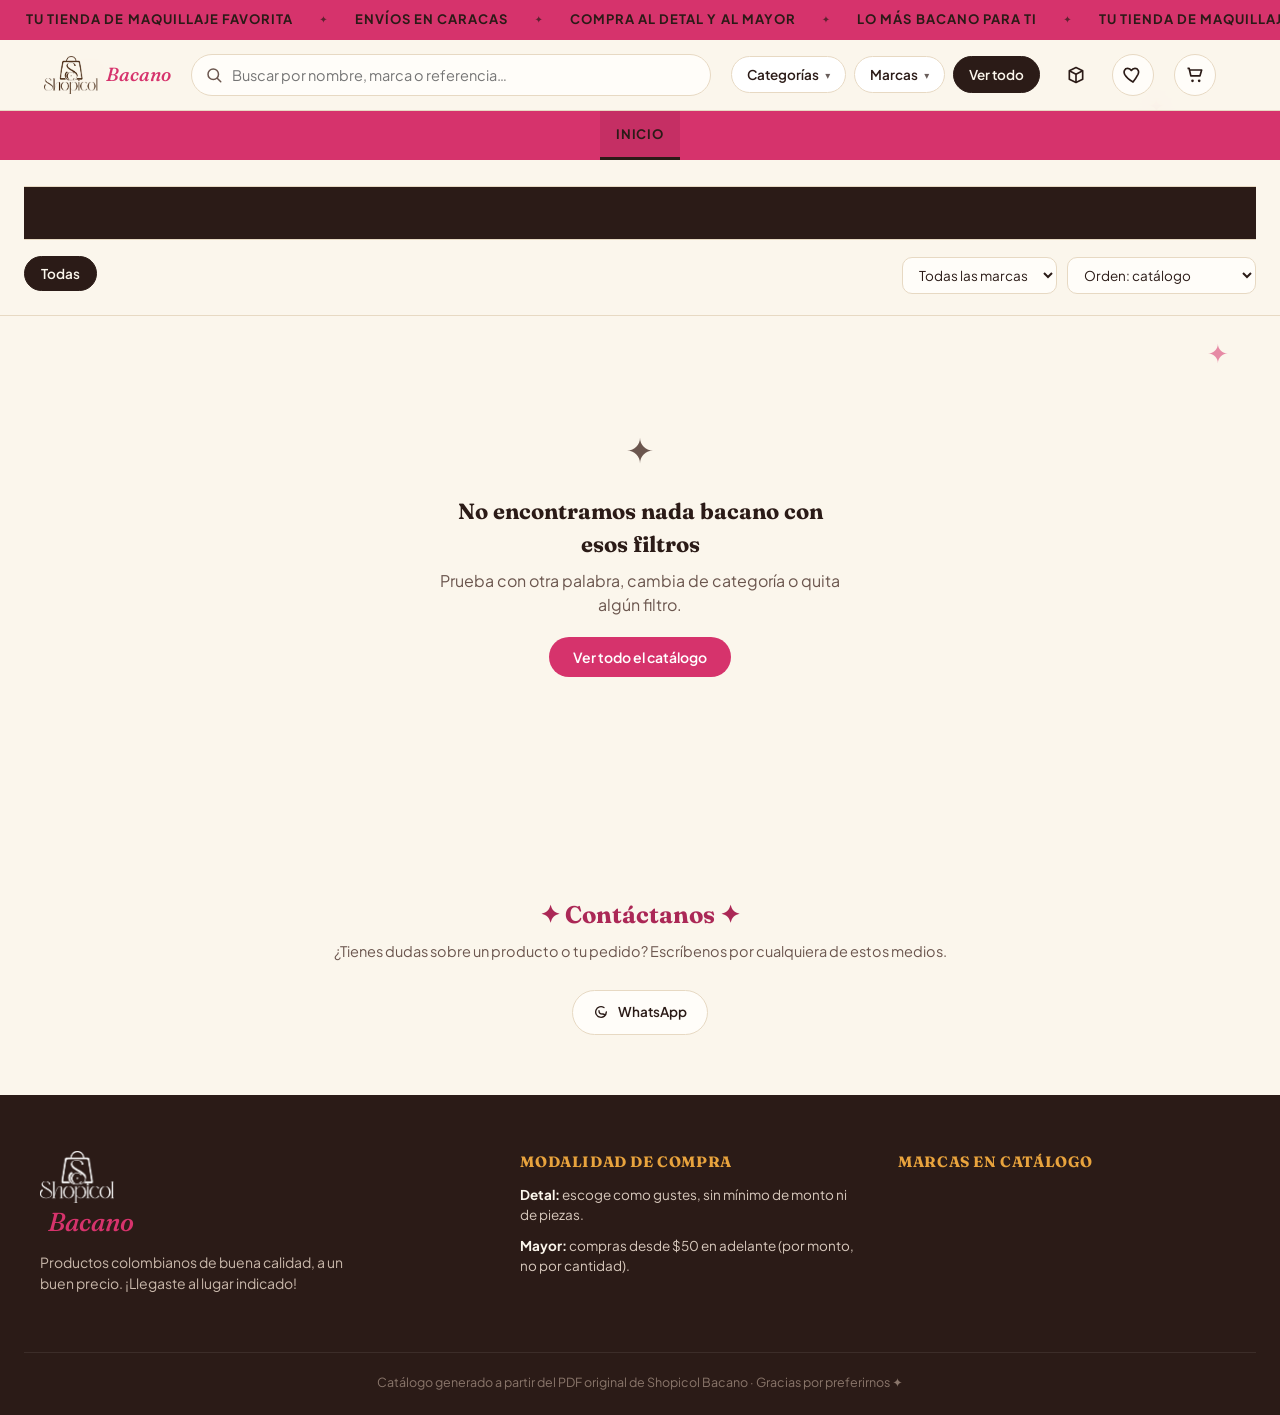
==== commit e0d18b4f: "Add files via upload" ====
--- a/index.html
+++ b/index.html
@@ -3,114 +3,173 @@
 <head>
 <meta charset="UTF-8">
 <meta name="viewport" content="width=device-width, initial-scale=1.0">
-<title>Mayoristas de Perfumes Venezuela</title>
-<meta name="description" content="Perfumería al por mayor en Venezuela. Fragancias importadas directo para tu negocio: mínimo 12 perfumes (cajas desde 1 unidad). Pide con tu asesora por WhatsApp.">
-<meta name="theme-color" content="#0C0906">
-<link rel="canonical" href="https://www.mayoristasdeperfumesven.com/">
-<!-- Vista previa al compartir el link (WhatsApp, Instagram, etc.) -->
+<title>Shopicol Bacano — Lo más bacano para ti</title>
+<meta name="description" id="metaDescription" content="Catálogo Shopicol Bacano: maquillaje, capilares y cuidado personal colombiano al por mayor y detal. Bloom, Purpure, Trendy, Dolce Bella, Pocion, Kaba y más.">
+
+<!-- Vista previa al compartir el link (WhatsApp, Facebook, Instagram, etc.) -->
 <meta property="og:type" content="website">
-<meta property="og:site_name" content="Mayoristas de Perfumes Venezuela">
-<meta property="og:locale" content="es_VE">
-<meta property="og:title" content="Mayoristas de Perfumes Venezuela">
-<meta property="og:description" content="Perfumería al por mayor: fragancias importadas, mínimo 12 perfumes y cajas desde 1 unidad. Pide con tu asesora.">
-<meta property="og:url" content="https://www.mayoristasdeperfumesven.com/">
-<meta property="og:image" content="https://www.mayoristasdeperfumesven.com/og-image.jpg?v=1">
+<meta property="og:site_name" content="Shopicol Bacano">
+<meta property="og:title" content="Shopicol Bacano — Lo más bacano para ti">
+<meta property="og:description" content="Maquillaje, capilares y cuidado personal colombiano. Compra al detal o al mayor, con envíos en Caracas.">
+<meta property="og:image" content="https://www.shopicolbacano.com/images/og-image.jpg">
 <meta property="og:image:width" content="1200">
 <meta property="og:image:height" content="630">
+<meta property="og:url" content="https://www.shopicolbacano.com/">
+<link rel="canonical" href="https://www.shopicolbacano.com/">
 <meta name="twitter:card" content="summary_large_image">
-<meta name="twitter:title" content="Mayoristas de Perfumes Venezuela">
-<meta name="twitter:image" content="https://www.mayoristasdeperfumesven.com/og-image.jpg?v=1">
+<meta name="twitter:title" content="Shopicol Bacano — Lo más bacano para ti">
+<meta name="twitter:description" content="Maquillaje, capilares y cuidado personal colombiano. Compra al detal o al mayor, con envíos en Caracas.">
+<meta name="twitter:image" content="https://www.shopicolbacano.com/images/og-image.jpg">
+
+<link rel="icon" type="image/png" sizes="32x32" href="favicon-32.png">
+<link rel="icon" type="image/png" sizes="192x192" href="favicon-192.png">
+<link rel="apple-touch-icon" href="apple-touch-icon.png">
+
+<!-- Tipografías: Fraunces (display, con carácter) + Plus Jakarta Sans (texto/UI) -->
 <link rel="preconnect" href="https://fonts.googleapis.com">
 <link rel="preconnect" href="https://fonts.gstatic.com" crossorigin>
-<link href="https://fonts.googleapis.com/css2?family=Italiana&family=Jost:wght@300;400;500;600;700&family=Montserrat:wght@600;700;800&display=swap" rel="stylesheet">
+<link href="https://fonts.googleapis.com/css2?family=Fraunces:ital,opsz,wght@0,9..144,400;0,9..144,600;0,9..144,700;0,9..144,900;1,9..144,500&family=Plus+Jakarta+Sans:wght@400;500;600;700;800&display=swap" rel="stylesheet">
+
 <link rel="stylesheet" href="styles.css">
-<script>try{ if (sessionStorage.getItem("mpv_ve_ok") === "1") document.documentElement.classList.add("ve-ok"); }catch(e){}</script>
+
+<!-- Supabase (opcional): si config.js tiene claves reales, el catálogo se
+     lee en vivo desde la nube; si no, se usa el catálogo local automáticamente. -->
+<script src="https://cdn.jsdelivr.net/npm/@supabase/supabase-js@2"></script>
+
+<!-- EmailJS (opcional): envía una notificación por correo cuando llega
+     un pedido nuevo. Si no está configurado en config.js, simplemente no se envía. -->
+<script src="https://cdn.jsdelivr.net/npm/@emailjs/browser@4/dist/email.min.js"></script>
 </head>
 <body>
 
-<!-- ============ AVISO: SOLO VENDEMOS EN VENEZUELA (se ve una vez por visita) ============ -->
-<div class="ve-overlay" id="veOverlay" role="dialog" aria-modal="true" aria-labelledby="veTitle">
-  <div class="ve-card">
-    <div class="ve-attn"><span aria-hidden="true">⚠</span> ATENCIÓN</div>
-    <div class="ve-body">
-      <svg class="ve-flag" viewBox="0 0 120 80" role="img" aria-label="Bandera de Venezuela"><rect width="120" height="26.67" fill="#FFCC00"/><rect y="26.67" width="120" height="26.67" fill="#00247D"/><rect y="53.33" width="120" height="26.67" fill="#CF142B"/><polygon points="40.30,49.63 40.99,51.59 43.06,51.63 41.41,52.89 42.01,54.87 40.30,53.69 38.60,54.87 39.20,52.89 37.55,51.63 39.62,51.59" fill="#fff"/><polygon points="43.20,42.25 43.88,44.21 45.96,44.25 44.30,45.51 44.90,47.50 43.20,46.31 41.49,47.50 42.10,45.51 40.44,44.25 42.52,44.21" fill="#fff"/><polygon points="48.73,36.58 49.42,38.54 51.49,38.58 49.84,39.83 50.44,41.82 48.73,40.64 47.03,41.82 47.63,39.83 45.98,38.58 48.05,38.54" fill="#fff"/><polygon points="56.04,33.50 56.72,35.46 58.80,35.50 57.14,36.76 57.74,38.74 56.04,37.56 54.33,38.74 54.93,36.76 53.28,35.50 55.36,35.46" fill="#fff"/><polygon points="63.96,33.50 64.64,35.46 66.72,35.50 65.07,36.76 65.67,38.74 63.96,37.56 62.26,38.74 62.86,36.76 61.20,35.50 63.28,35.46" fill="#fff"/><polygon points="71.27,36.58 71.95,38.54 74.02,38.58 72.37,39.83 72.97,41.82 71.27,40.64 69.56,41.82 70.16,39.83 68.51,38.58 70.58,38.54" fill="#fff"/><polygon points="76.80,42.25 77.48,44.21 79.56,44.25 77.90,45.51 78.51,47.50 76.80,46.31 75.10,47.50 75.70,45.51 74.04,44.25 76.12,44.21" fill="#fff"/><polygon points="79.70,49.63 80.38,51.59 82.45,51.63 80.80,52.89 81.40,54.87 79.70,53.69 77.99,54.87 78.59,52.89 76.94,51.63 79.01,51.59" fill="#fff"/></svg>
-      <h2 id="veTitle">SOLO VENDEMOS<br>EN <span>VENEZUELA</span></h2>
-      <p>No realizamos ventas ni envíos a otros países. Los pedidos para entregar fuera de Venezuela no serán atendidos.</p>
-      <button type="button" class="btn-primary" id="veAccept">ENTENDIDO</button>
-    </div>
-  </div>
-</div>
-
-<!-- ============ CINTA SUPERIOR (categorías en movimiento) ============ -->
-<div class="brand-marquee">
-  <div class="marquee-track" id="marqueeTrack"><!-- filled by JS --></div>
+<!-- ============ DECORATIVE SPARKLE LAYER (hero) ============ -->
+<div class="sparkle-field" aria-hidden="true">
+  <span class="spark s1">✦</span>
+  <span class="spark s2">✦</span>
+  <span class="spark s3">✦</span>
+  <span class="spark s4">✦</span>
+</div>
+
+<!-- ============ FRANJA SUPERIOR (anuncios en movimiento) ============ -->
+<div class="top-ribbon" aria-hidden="true">
+  <div class="ribbon-track">
+    <span>Tu tienda de maquillaje favorita</span><i>✦</i>
+    <span>Envíos en Caracas</span><i>✦</i>
+    <span>Compra al detal y al mayor</span><i>✦</i>
+    <span>Lo más bacano para ti</span><i>✦</i>
+    <span>Tu tienda de maquillaje favorita</span><i>✦</i>
+    <span>Envíos en Caracas</span><i>✦</i>
+    <span>Compra al detal y al mayor</span><i>✦</i>
+    <span>Lo más bacano para ti</span><i>✦</i>
+  </div>
 </div>
 
 <!-- ============ HEADER ============ -->
-<header class="site-header">
+<header class="site-header" id="siteHeader">
   <div class="header-inner">
-    <a href="index.html" class="brand-mark">
-      <img src="https://lgslddmymksbukdcmdpd.supabase.co/storage/v1/object/public/product-images/logo-mayoristas-1790878036617.png" alt="Mayoristas de Perfumes Venezuela" class="brand-logo-img">
+    <a href="#top" class="brand-mark">
+      <img src="logo.png" alt="Shopicol" class="logo-img" id="headerLogoImg">
+      <em class="logo-bacano" id="headerTagline">Bacano</em>
     </a>
 
     <div class="search-wrap">
-      <span class="search-icon">⚲</span>
-      <input type="text" id="searchInput" placeholder="Buscar por nombre, marca o referencia…">
-      <button class="search-clear" id="searchClear" aria-label="Limpiar búsqueda" hidden>✕</button>
-    </div>
-
-    <div class="header-actions">
-      <button type="button" class="client-btn" id="clientBtn">Soy cliente</button>
-      <button class="icon-btn" id="cartBtn" aria-label="Ver carrito">
-        <svg width="20" height="20" viewBox="0 0 24 24" fill="none" xmlns="http://www.w3.org/2000/svg" aria-hidden="true">
-          <path d="M3 4H5L5.4 6M5.4 6H20L18 13H7M5.4 6L6.8 14H18M18 14L19 4M9 19a1 1 0 100-2 1 1 0 000 2zm8 0a1 1 0 100-2 1 1 0 000 2z" stroke="currentColor" stroke-width="1.8" stroke-linecap="round" stroke-linejoin="round"/>
-        </svg>
-        <span class="cart-badge" id="cartBadge" hidden>0</span>
-      </button>
-    </div>
+      <svg class="search-icon" width="18" height="18" viewBox="0 0 24 24" fill="none" xmlns="http://www.w3.org/2000/svg" aria-hidden="true">
+        <circle cx="11" cy="11" r="7" stroke="currentColor" stroke-width="2"/>
+        <path d="M21 21L16.65 16.65" stroke="currentColor" stroke-width="2" stroke-linecap="round"/>
+      </svg>
+      <input id="searchInput" type="text" placeholder="Buscar por nombre, marca o referencia…" autocomplete="off" role="combobox" aria-expanded="false" aria-controls="searchSuggestions" aria-autocomplete="list">
+      <button id="clearSearch" class="clear-btn" aria-label="Limpiar búsqueda" hidden>✕</button>
+      <div class="search-suggestions" id="searchSuggestions" role="listbox" hidden></div>
+    </div>
+
+    <div class="header-menu" id="headerMenu">
+      <button type="button" class="hm-btn" id="hmCategories" aria-haspopup="true" aria-expanded="false">Categorías <span class="hm-caret">▾</span></button>
+      <button type="button" class="hm-btn" id="hmBrands" aria-haspopup="true" aria-expanded="false">Marcas <span class="hm-caret">▾</span></button>
+      <button type="button" class="hm-btn hm-primary" id="hmAll">Ver todo</button>
+    </div>
+
+    <button class="my-orders-btn" id="myOrdersBtn" aria-label="Ver mis pedidos" title="Mis pedidos">
+      <svg width="20" height="20" viewBox="0 0 24 24" fill="none" xmlns="http://www.w3.org/2000/svg" aria-hidden="true">
+        <path d="M4 7L12 3L20 7V17L12 21L4 17V7Z" stroke="currentColor" stroke-width="2" stroke-linejoin="round"/>
+        <path d="M4 7L12 11L20 7" stroke="currentColor" stroke-width="2" stroke-linejoin="round"/>
+        <path d="M12 11V21" stroke="currentColor" stroke-width="2"/>
+      </svg>
+    </button>
+
+    <button class="favorites-btn" id="favoritesBtn" aria-label="Ver favoritos" aria-pressed="false">
+      <svg width="20" height="20" viewBox="0 0 24 24" fill="none" xmlns="http://www.w3.org/2000/svg" aria-hidden="true">
+        <path d="M12 20.5s-7.5-4.6-10-9.3C0.3 7.8 2 4 5.6 4c2.1 0 3.6 1.2 4.4 2.6C10.8 5.2 12.3 4 14.4 4 18 4 19.7 7.8 18 11.2 15.5 15.9 12 20.5 12 20.5z" stroke="currentColor" stroke-width="2" stroke-linejoin="round"/>
+      </svg>
+      <span class="cart-count" id="favoritesCount" hidden>0</span>
+    </button>
+
+    <button class="cart-btn" id="cartBtn" aria-label="Ver carrito de compras">
+      <svg width="20" height="20" viewBox="0 0 24 24" fill="none" xmlns="http://www.w3.org/2000/svg" aria-hidden="true">
+        <path d="M3 4H5L5.4 6M5.4 6H20L18 13H7L5.4 6Z" stroke="currentColor" stroke-width="2" stroke-linejoin="round"/>
+        <circle cx="9" cy="19" r="1.6" fill="currentColor"/>
+        <circle cx="17" cy="19" r="1.6" fill="currentColor"/>
+      </svg>
+      <span class="cart-count" id="cartCount" hidden>0</span>
+    </button>
   </div>
 </header>
 
 <!-- ============ BARRA DE CATEGORÍAS ============ -->
 <nav class="category-nav" id="categoryNav" aria-label="Categorías"><!-- filled by JS --></nav>
-<div class="advisor-pill-wrap" id="advisorPillWrap" hidden></div>
-
-
-<main>
-  <!-- ============ BANNER / HERO ============ -->
-  <section class="banner-carousel" id="bannerCarousel" hidden>
-    <div class="banner-track" id="bannerTrack"><!-- slides por JS --></div>
-    <button class="banner-nav prev" id="bannerPrev" aria-label="Slide anterior">‹</button>
-    <button class="banner-nav next" id="bannerNext" aria-label="Slide siguiente">›</button>
-    <div class="banner-dots" id="bannerDots"></div>
+
+<!-- ============ BANNERS PROMOCIONALES ============ -->
+<section class="banner-carousel" id="bannerCarousel" hidden>
+  <div class="banner-track" id="bannerTrack"><!-- slides por JS --></div>
+  <button class="banner-nav prev" id="bannerPrev" aria-label="Slide anterior">‹</button>
+  <button class="banner-nav next" id="bannerNext" aria-label="Slide siguiente">›</button>
+  <div class="banner-dots" id="bannerDots"></div>
+</section>
+
+<main id="top">
+
+  <!-- ============ RECORDATORIO DE CARRITO PENDIENTE ============ -->
+  <div class="cart-reminder" id="cartReminder" hidden>
+    <div class="cart-reminder-inner">
+      <span class="cart-reminder-icon">🛍️</span>
+      <p class="cart-reminder-text" id="cartReminderText"></p>
+      <div class="cart-reminder-actions">
+        <button class="cart-reminder-btn" id="cartReminderResume">Continuar pedido</button>
+        <button class="cart-reminder-close" id="cartReminderClose" aria-label="Cerrar">✕</button>
+      </div>
+    </div>
+  </div>
+
+  <!-- ============ HERO ============ -->
+  <section class="hero">
+    <!-- Marquee de marcas: elemento distintivo, como una pared de stickers -->
+    <div class="brand-marquee" aria-hidden="true">
+      <div class="marquee-track" id="marqueeTrack"><!-- filled by JS --></div>
+    </div>
   </section>
 
-  <!-- ============ FRANJA DE CONFIANZA (los textos se completan solos con los datos reales de la tienda) ============ -->
-  <section class="trust-strip" id="trustStrip" aria-label="Por qué comprar con nosotros">
-    <div class="trust-item">
-      <svg class="trust-ico" viewBox="0 0 24 24" aria-hidden="true"><path d="M3 7h11v9H3z"/><path d="M14 10h4l3 3v3h-7z"/><circle cx="7.5" cy="17.5" r="1.8"/><circle cx="17" cy="17.5" r="1.8"/></svg>
-      <div class="trust-text"><strong>Envíos a toda Venezuela</strong><span>Envío nacional, delivery y pickup</span></div>
-    </div>
-    <div class="trust-item">
-      <svg class="trust-ico" viewBox="0 0 24 24" aria-hidden="true"><path d="M12 3l7 3v5c0 4.6-3 8.2-7 10-4-1.8-7-5.4-7-10V6z"/><path d="M8.8 12.2l2.2 2.2 4.2-4.4"/></svg>
-      <div class="trust-text"><strong>Pago protegido</strong><span id="trustPay">Pago Móvil, Binance o efectivo</span></div>
-    </div>
-    <div class="trust-item">
-      <svg class="trust-ico" viewBox="0 0 24 24" aria-hidden="true"><path d="M4 5h16v11H9l-5 4z"/><path d="M8 9.5h8M8 12.5h5"/></svg>
-      <div class="trust-text"><strong>Atención por WhatsApp</strong><em class="trust-chip" id="trustChatChip" hidden></em><span id="trustChat">Asesoras que te acompañan en tu pedido</span></div>
-    </div>
-    <div class="trust-item">
-      <svg class="trust-ico" viewBox="0 0 24 24" aria-hidden="true"><path d="M3.5 8L12 4l8.5 4v8L12 20l-8.5-4z"/><path d="M3.5 8L12 12l8.5-4M12 12v8"/></svg>
-      <div class="trust-text"><strong>Desde 12 perfumes</strong><span id="trustMin">Surtido a tu gusto, de cualquier referencia</span></div>
+  <!-- ============ RECIÉN LLEGADO (4 productos más recientes) ============ -->
+  <section class="featured-section" id="recentSection" hidden>
+    <h2 class="featured-title">✦ Recién llegado ✦</h2>
+    <div class="featured-scroll-wrap">
+      <button class="scroll-arrow prev" aria-label="Ver anteriores">‹</button>
+      <div class="featured-scroll" id="recentScroll"><!-- filled by JS --></div>
+      <button class="scroll-arrow next" aria-label="Ver siguientes">›</button>
     </div>
   </section>
 
-  <!-- Espacio de categorías (se ve mientras no haya banners cargados en el admin) -->
-  <section class="category-tiles" id="categoryTiles" hidden></section>
-
-  <!-- ============ DESTACADOS ============ -->
+  <!-- ============ VISTOS RECIENTEMENTE (personalizado, por navegador) ============ -->
+  <section class="featured-section" id="recentlyViewedSection" hidden>
+    <h2 class="featured-title">✦ Vistos recientemente ✦</h2>
+    <div class="featured-scroll-wrap">
+      <button class="scroll-arrow prev" aria-label="Ver anteriores">‹</button>
+      <div class="featured-scroll" id="recentlyViewedScroll"><!-- filled by JS --></div>
+      <button class="scroll-arrow next" aria-label="Ver siguientes">›</button>
+    </div>
+  </section>
+
+  <!-- ============ DESTACADOS Y EN OFERTA ============ -->
   <section class="featured-section" id="featuredSection" hidden>
-    <h2 class="featured-title">Destacados</h2>
+    <h2 class="featured-title">✦ Destacados y en oferta ✦</h2>
     <div class="featured-scroll-wrap">
       <button class="scroll-arrow prev" aria-label="Ver anteriores">‹</button>
       <div class="featured-scroll" id="featuredScroll"><!-- filled by JS --></div>
@@ -118,70 +177,78 @@
     </div>
   </section>
 
-  <!-- ============ FILTROS ============ -->
-  <div class="filter-bar">
-    <div class="filter-chips" id="categoryChips"><!-- filled by JS --></div>
-    <div class="filter-right">
-      <select id="brandSelect" class="filter-select">
-        <option value="">Todas las marcas</option>
-      </select>
-      <select id="sortSelect" class="filter-select">
-        <option value="relevance">Orden: catálogo</option>
-        <option value="price-asc">Precio: menor a mayor</option>
-        <option value="price-desc">Precio: mayor a menor</option>
-        <option value="name-asc">Nombre: A-Z</option>
-      </select>
-    </div>
-  </div>
-
-  <p class="results-count" id="resultsCount"></p>
-
-  <!-- ============ GRID DE PRODUCTOS ============ -->
-  <section class="product-grid" id="productGrid"><!-- filled by JS --></section>
-  <p class="empty-state" id="emptyState" hidden>No encontramos productos con esos filtros.</p>
+  <!-- ============ COLECCIONES CURADAS ============ -->
+  <div id="collectionsContainer"><!-- una .featured-section por colección, filled by JS --></div>
+
+  <!-- ============ FILTER BAR ============ -->
+  <section class="filter-bar" id="filterBar">
+    <div class="filter-bar-inner">
+      <div class="pills-row" id="categoryPills"><!-- filled by JS --></div>
+
+      <div class="filter-controls">
+        <select id="brandSelect" class="select-control" aria-label="Filtrar por marca">
+          <option value="">Todas las marcas</option>
+        </select>
+
+        <select id="sortSelect" class="select-control" aria-label="Ordenar">
+          <option value="relevance">Orden: catálogo</option>
+          <option value="price-asc">Precio: menor a mayor</option>
+          <option value="price-desc">Precio: mayor a menor</option>
+          <option value="name-asc">Nombre: A–Z</option>
+        </select>
+      </div>
+    </div>
+    <p class="results-count" id="resultsCount" aria-live="polite"></p>
+  </section>
+
+  <!-- ============ PRODUCT GRID ============ -->
+  <section class="catalog-section">
+    <div id="productGrid" class="product-grid"><!-- filled by JS --></div>
+    <div id="emptyState" class="empty-state" hidden>
+      <p class="empty-star">✦</p>
+      <h3>No encontramos nada bacano con esos filtros</h3>
+      <p>Prueba con otra palabra, cambia de categoría o quita algún filtro.</p>
+      <button id="resetFilters" class="reset-btn">Ver todo el catálogo</button>
+    </div>
+  </section>
+
 </main>
 
-<!-- ============ FOOTER ============ -->
-<footer class="site-footer">
-  <div class="footer-inner">
-    <div class="footer-brand">
-      <img src="https://lgslddmymksbukdcmdpd.supabase.co/storage/v1/object/public/product-images/logo-mayoristas-1790878036617.png" alt="Mayoristas de Perfumes Venezuela" class="footer-logo-img">
-    </div>
-    <p class="footer-note">Fragancias al mayor y al detal. Pedidos por WhatsApp.</p>
-    <div class="footer-social">
-      <a href="https://instagram.com/mayoristasdeperfumesven" target="_blank" rel="noopener" class="footer-social-btn" aria-label="Instagram">
-        <svg width="18" height="18" viewBox="0 0 24 24" fill="none" xmlns="http://www.w3.org/2000/svg"><rect x="2" y="2" width="20" height="20" rx="5" stroke="currentColor" stroke-width="1.8"/><circle cx="12" cy="12" r="4.2" stroke="currentColor" stroke-width="1.8"/><circle cx="17.3" cy="6.7" r="1.1" fill="currentColor"/></svg>
-        <span>Instagram</span>
-      </a>
-      <a href="https://www.tiktok.com/@mayoristasdeperfumesvzla" target="_blank" rel="noopener" class="footer-social-btn" aria-label="TikTok">
-        <svg width="18" height="18" viewBox="0 0 24 24" fill="none" xmlns="http://www.w3.org/2000/svg"><path d="M16 3c.4 2.3 2 4 4.5 4.2V10c-1.6.1-3.1-.4-4.5-1.3v6.6a5.6 5.6 0 1 1-5.6-5.6c.3 0 .6 0 .9.1v2.8a2.8 2.8 0 1 0 2 2.7V3h2.7z" stroke="currentColor" stroke-width="1.3" fill="none"/></svg>
-        <span>TikTok</span>
-      </a>
-      <button type="button" id="footerWhatsappBtn" class="footer-social-btn" aria-label="WhatsApp">
-        <svg width="18" height="18" viewBox="0 0 24 24" fill="none" xmlns="http://www.w3.org/2000/svg"><path d="M12 2a10 10 0 00-8.6 15L2 22l5.2-1.4A10 10 0 1012 2z" stroke="currentColor" stroke-width="1.6"/><path d="M8.5 8.3c.2-.5.5-.5.7-.5h.5c.2 0 .4 0 .6.4.2.5.6 1.5.6 1.6.1.1.1.3 0 .4-.1.2-.1.3-.3.4-.1.2-.3.3-.4.5-.1.1-.3.3-.1.6.2.3.8 1.3 1.8 2.1 1.2 1 2.1 1.3 2.4 1.5.3.1.5.1.6-.1.2-.2.7-.8.9-1 .2-.2.3-.2.6-.1.2.1 1.5.7 1.8.8.3.1.4.2.5.3.1.2.1.9-.2 1.6-.3.7-1.6 1.4-2.2 1.4-.6.1-1.1.1-3.7-1.5-3.1-1.9-5-5.2-5.2-5.5-.1-.2-1-1.4-1-2.6 0-1.2.6-1.8.8-2.1z" fill="currentColor"/></svg>
-        <span>WhatsApp</span>
-      </button>
-    </div>
-  </div>
-</footer>
-
-<!-- ============ MODAL: VISTA RÁPIDA DE PRODUCTO ============ -->
+<!-- ============ MODAL / LIGHTBOX DE PRODUCTO ============ -->
 <div class="modal-overlay" id="modalOverlay" hidden>
-  <div class="modal-card product-modal">
+  <div class="modal-card" role="dialog" aria-modal="true" aria-labelledby="modalTitle">
     <button class="modal-close" id="modalClose" aria-label="Cerrar">✕</button>
-    <div class="modal-media">
-      <img src="" alt="" id="modalImage">
+    <div class="modal-img-wrap">
+      <img id="modalImg" src="" alt="">
       <span class="modal-stamp" id="modalStamp" hidden>Agotado</span>
-    </div>
+      <button class="modal-gallery-nav prev" id="modalGalleryPrev" aria-label="Foto anterior" hidden>‹</button>
+      <button class="modal-gallery-nav next" id="modalGalleryNext" aria-label="Foto siguiente" hidden>›</button>
+      <p class="modal-tone-hint" id="modalToneHint" hidden>No te preocupes si este producto no tiene tono o variación: al enviar tu pedido por WhatsApp, la asesora te preguntará por el tono.</p>
+    </div>
+    <div class="modal-thumbs" id="modalThumbs" hidden><!-- filled by JS --></div>
     <div class="modal-body">
       <p class="modal-brand" id="modalBrand"></p>
-      <h2 class="modal-name" id="modalName"></h2>
+      <h3 id="modalTitle"></h3>
       <p class="modal-ref" id="modalRef"></p>
-      <div class="modal-price-row">
-        <span class="modal-price" id="modalPrice"></span>
-        <span class="modal-price-old" id="modalPriceOld" hidden></span>
-      </div>
-      <p class="modal-min-qty-note" id="modalMinQtyNote" hidden></p>
+      <div class="modal-prices">
+        <div class="price-box detal">
+          <span>Detal</span>
+          <strong id="modalDetal"></strong>
+        </div>
+        <div class="price-box mayor">
+          <span>Mayor</span>
+          <strong id="modalMayor"></strong>
+        </div>
+      </div>
+      <p class="modal-offer" id="modalOffer" hidden></p>
+      <p class="modal-stock-note" id="modalStockNote" hidden></p>
+      <p class="modal-category" id="modalCategory"></p>
+
+      <div class="modal-tones" id="modalTones" hidden>
+        <span class="modal-tones-label">Elige un tono:</span>
+        <div class="tone-chips" id="toneChips"><!-- filled by JS --></div>
+      </div>
+
       <div class="modal-cart-row">
         <div class="qty-stepper">
           <button type="button" id="modalQtyMinus" aria-label="Restar">−</button>
@@ -190,102 +257,124 @@
         </div>
         <button class="btn-add-cart" id="modalAddCart">Agregar al carrito</button>
       </div>
-      <div class="modal-description" id="modalDescription" hidden>
-        <h3>Detalle</h3>
-        <p id="modalDescriptionText"></p>
-      </div>
     </div>
   </div>
 </div>
 
 <!-- ============ CARRITO (panel lateral) ============ -->
 <div class="cart-overlay" id="cartOverlay" hidden>
-  <div class="cart-panel">
+  <aside class="cart-panel" role="dialog" aria-label="Carrito de compras">
     <div class="cart-header">
-      <h2>Tu carrito</h2>
-      <button class="modal-close" id="cartClose" aria-label="Cerrar">✕</button>
-    </div>
+      <h3>Tu carrito</h3>
+      <button class="modal-close" id="cartClose" aria-label="Cerrar carrito">✕</button>
+    </div>
+
     <div class="cart-items" id="cartItems"><!-- filled by JS --></div>
-    <p class="cart-min-progress" id="cartMinProgress" hidden></p>
-    <p class="cart-empty" id="cartEmpty" hidden>Tu carrito está vacío.</p>
+
+    <div class="cart-empty" id="cartEmptyState">
+      <p class="empty-star">✦</p>
+      <p>Tu carrito está vacío.</p>
+    </div>
+
     <div class="cart-footer" id="cartFooter" hidden>
+      <div class="mayor-progress" id="mayorProgress">
+        <div class="mayor-progress-bar"><div class="mayor-progress-fill" id="mayorProgressFill"></div></div>
+        <p class="mayor-progress-text" id="mayorProgressText"></p>
+      </div>
+
+      <div class="coupon-row">
+        <input type="text" id="couponInput" placeholder="¿Tienes un cupón?" autocomplete="off">
+        <button type="button" id="couponApplyBtn">Aplicar</button>
+      </div>
+      <p class="coupon-message" id="couponMessage" hidden></p>
+
+      <div class="cart-total-row cart-subtotal-row" id="cartSubtotalRow" hidden>
+        <span>Subtotal</span>
+        <span id="cartSubtotal">$0</span>
+      </div>
+      <div class="cart-total-row cart-discount-row" id="cartDiscountRow" hidden>
+        <span>Descuento <span id="cartCouponCodeLabel"></span></span>
+        <span id="cartDiscountAmount">-$0</span>
+      </div>
       <div class="cart-total-row">
-        <span>Total</span>
-        <strong id="cartTotal">$0.00</strong>
-      </div>
+        <span>Total (<span id="cartPriceModeLabel">Detal</span>)</span>
+        <strong id="cartTotal">$0</strong>
+      </div>
+      <p class="cart-bs-note" id="cartBsNote" hidden></p>
       <button class="btn-primary btn-block" id="checkoutBtn">Continuar pedido</button>
     </div>
-  </div>
-</div>
-
-<!-- ============ CHECKOUT ============ -->
-<!-- Ventana al elegir "Pagar después" -->
-<div class="modal-overlay paylater-overlay" id="payLaterOverlay" hidden>
-  <div class="paylater-card" role="dialog" aria-modal="true" aria-labelledby="payLaterTitle">
-    <div class="paylater-icon">⏳</div>
-    <h3 id="payLaterTitle">Los pedidos que van pagos salen antes</h3>
-    <p>Puedes dejar tu pedido registrado y pagar después, pero <strong>los pedidos con pago se atienden primero</strong>.</p>
-    <div class="paylater-actions">
-      <button type="button" class="btn-primary" id="payLaterNow">Prefiero pagar ahora</button>
-      <button type="button" class="paylater-ok" id="payLaterOk">Entendido, pagar después</button>
-    </div>
-  </div>
-</div>
-
-<!-- ============ SOY CLIENTE: ver mis pedidos ============ -->
-<div class="modal-overlay" id="clientOverlay" hidden>
-  <div class="modal-card client-card" role="dialog" aria-modal="true" aria-labelledby="clientTitle">
-    <button class="modal-close" id="clientClose" aria-label="Cerrar">✕</button>
-    <h2 id="clientTitle">Mis pedidos</h2>
-    <p class="checkout-sub">Escribe tu cédula y tu teléfono (los mismos de tu pedido) para ver tu historial.</p>
-    <form id="clientForm" class="client-form">
-      <label><span>Cédula o RIF <em class="opt">(solo números)</em></span><input type="text" id="clientCedulaNum" required inputmode="numeric" maxlength="15" autocomplete="off" placeholder="Ej: 12345678"></label>
-      <label><span>Teléfono</span><input type="tel" id="clientPhone" required placeholder="Ej: 0412 1234567"></label>
-      <button class="btn-primary btn-block" type="submit" id="clientSubmit">Ver mis pedidos</button>
-      <p class="client-msg" id="clientMsg" hidden></p>
+  </aside>
+</div>
+
+<!-- ============ AVÍSAME CUANDO VUELVA ============ -->
+<div class="modal-overlay" id="notifyModalOverlay" hidden>
+  <div class="modal-card notify-card">
+    <button class="modal-close" id="notifyModalClose" aria-label="Cerrar">✕</button>
+    <div class="notify-emoji">🔔</div>
+    <h2>Avísame cuando vuelva</h2>
+    <p class="notify-product-name" id="notifyProductName"></p>
+    <form id="notifyForm">
+      <label>
+        <span>Tu WhatsApp</span>
+        <input type="tel" id="notifyPhone" required placeholder="Ej: 0412 1234567">
+      </label>
+      <button type="submit" class="btn-primary btn-block" id="notifySubmitBtn">Avísenme</button>
     </form>
-    <div class="client-results" id="clientResults" hidden></div>
-    <p class="client-privacy">Solo mostramos tus productos, totales y estado. Nunca mostramos direcciones ni teléfonos.</p>
-  </div>
-</div>
-
+    <p class="notify-message" id="notifyMessage" hidden></p>
+  </div>
+</div>
+
+<!-- ============ MIS PEDIDOS ============ -->
+<div class="modal-overlay" id="myOrdersOverlay" hidden>
+  <div class="modal-card my-orders-card">
+    <button class="modal-close" id="myOrdersClose" aria-label="Cerrar">✕</button>
+    <h2>📦 Mis pedidos</h2>
+    <p class="my-orders-sub">Escribe el número con el que hiciste tu(s) pedido(s).</p>
+    <form id="myOrdersForm">
+      <input type="tel" id="myOrdersPhone" required placeholder="Ej: 0412 1234567">
+      <button type="submit" id="myOrdersSearchBtn">Buscar</button>
+    </form>
+    <p class="my-orders-message" id="myOrdersMessage" hidden></p>
+    <div id="myOrdersResults" class="my-orders-results"></div>
+  </div>
+</div>
+
+<!-- ============ OFERTA ADICIONAL (upsell antes del checkout) ============ -->
+<div class="modal-overlay" id="upsellOverlay" hidden>
+  <div class="modal-card upsell-card">
+    <button class="modal-close" id="upsellClose" aria-label="Cerrar">✕</button>
+    <div class="upsell-emoji">✨</div>
+    <h2 id="upsellTitle">¡Bedazzled tu compra! ✨</h2>
+    <p class="upsell-description" id="upsellDescription"></p>
+    <button class="btn-primary btn-block" id="upsellAcceptBtn"></button>
+    <button class="upsell-decline" id="upsellDeclineBtn">No, gracias</button>
+  </div>
+</div>
+
+<!-- ============ CHECKOUT: datos del cliente ============ -->
 <div class="modal-overlay" id="checkoutOverlay" hidden>
   <div class="modal-card checkout-card">
     <button class="modal-close" id="checkoutClose" aria-label="Cerrar">✕</button>
     <h2>Completa tu pedido</h2>
     <p class="checkout-sub">Con estos datos armamos tu pedido y te contactamos por WhatsApp para confirmar.</p>
 
-    <div class="advisor-step" id="advisorStep">
-      <!-- el cliente ya tenía una asesora recordada: se le pide confirmar (nunca se asigna en silencio) -->
-      <div class="advisor-confirm" id="advisorConfirm" hidden>
-        <p class="advisor-question">La última vez te atendió <strong id="advisorConfirmName"></strong>. ¿Quieres seguir con ella?</p>
-        <div class="advisor-yesno">
-          <button type="button" id="advisorConfirmYes">Sí, con ella</button>
-          <button type="button" id="advisorConfirmOther">Elegir otra asesora</button>
-        </div>
-      </div>
-      <div class="advisor-ask" id="advisorAsk">
-        <p class="advisor-question">¿Ya tienes una asesora de ventas?</p>
-        <div class="advisor-yesno">
-          <button type="button" id="advisorYesBtn">Sí, ya tengo una</button>
-          <button type="button" id="advisorNoBtn">No, asígname una</button>
-        </div>
-      </div>
-      <div class="advisor-list" id="advisorList" hidden><!-- filled by JS --></div>
-    </div>
-
-    <form id="checkoutForm" class="checkout-form" hidden>
-      <p class="advisor-chosen-tag" id="advisorChosenTag" hidden></p>
+    <form id="checkoutForm" class="checkout-form">
       <div class="checkout-fields-scroll">
+        <p class="checkout-tier-note" id="checkoutTierNote"></p>
+        <p class="checkout-upsell-note" id="checkoutUpsellNote" hidden></p>
+        <p class="checkout-bs-note" id="checkoutBsNote" hidden></p>
+
         <label>
           <span>Nombre completo *</span>
           <input type="text" id="custName" required placeholder="Ej: María Pérez">
         </label>
+
         <label>
           <span>Cédula o RIF * <em class="opt">(solo números)</em></span>
           <input type="text" id="custCedulaNum" required inputmode="numeric" maxlength="15" autocomplete="off" placeholder="Ej: 12345678">
-          <small class="field-hint">Sin letras, puntos ni guiones. Solo la ve tu asesora; sirve para identificarte y poder ver tus pedidos.</small>
-        </label>
+          <small class="field-hint">Sin letras, puntos ni guiones. Solo la ve nuestro equipo.</small>
+        </label>
+
         <div class="form-row two">
           <label>
             <span>Teléfono *</span>
@@ -296,72 +385,128 @@
             <input type="text" id="custCity" required placeholder="Ej: Caracas">
           </label>
         </div>
+
         <label>
           <span>Correo (opcional)</span>
           <input type="email" id="custEmail" placeholder="Ej: maria@ejemplo.com">
         </label>
+
         <label>
           <span>Método de pago *</span>
           <select id="custPayment" required>
             <option value="">Selecciona una opción</option>
             <option value="Pago móvil">Pago móvil</option>
+            <option value="Efectivo en Caracas">Efectivo en Caracas</option>
             <option value="Binance">Binance</option>
             <option value="Zelle">Zelle</option>
-            <option value="Efectivo">Efectivo</option>
-            <option value="Pagar después">Pagar después</option>
           </select>
         </label>
+
         <div class="payment-details-box" id="paymentDetailsBox" hidden></div>
-        <label id="payRefWrap" hidden>
-          <span>Número de referencia del pago *</span>
-          <input type="text" id="custPayRef" placeholder="Ej: 123456">
-          <small class="field-hint">Si aún no has pagado, elige «Pagar después».</small>
-        </label>
-        <label id="payProofWrap" hidden>
-          <span>Comprobante de pago <em class="opt">(opcional)</em></span>
-          <input type="file" id="custPayProof" accept="image/*">
-          <small class="field-hint">Una foto o captura de tu pago. Solo la ve tu asesora.</small>
-        </label>
-        <div class="pay-later-note" id="payLaterNote" hidden>
-          <strong>Los pedidos que van pagos salen antes.</strong>
-          Puedes pagar después: tu pedido queda registrado y, cuando pagues, avísale a tu asesora por WhatsApp.
-        </div>
+
+        <label id="cashPhotoField" hidden>
+          <span id="cashPhotoLabel">Foto del comprobante de pago *</span>
+          <input type="file" id="cashPhotoInput" accept="image/*">
+          <small id="cashPhotoStatus"></small>
+        </label>
 
         <label>
           <span>Método de entrega *</span>
           <select id="custDelivery" required>
             <option value="">Selecciona una opción</option>
             <option value="Delivery">Delivery</option>
-            <option value="Pickup">Retiro en punto físico</option>
-            <option value="Envío nacional">Envío nacional</option>
+            <option value="Pickup en Caracas">Pickup en Caracas</option>
+            <option value="Envío nacional">Envío nacional (cobro a destino)</option>
           </select>
         </label>
+
         <label id="addressField" hidden>
           <span>Dirección de entrega *</span>
           <textarea id="custAddress" rows="2" placeholder="Referencia, urbanización, calle, casa/apto…"></textarea>
         </label>
-      </div>
-      <label class="check-inline">
-        <input type="checkbox" id="custHideName">
-        <span>No mostrar mi nombre en los avisos de compras recientes</span>
-      </label>
-      <button class="btn-primary btn-block" id="submitOrderBtn" type="submit">Enviar pedido por WhatsApp</button>
-      <p class="checkout-error" id="checkoutError" hidden></p>
+
+        <p class="delivery-fee-note" id="deliveryFeeNote" hidden>
+          🛵 El monto del delivery lo consultas por WhatsApp.
+        </p>
+
+        <p class="pickup-note" id="pickupNote" hidden>
+          📍 Retira tu pedido en nuestro punto en Caracas — te compartimos la dirección exacta por WhatsApp al confirmar.
+        </p>
+
+        <label id="nationalNote" hidden>
+          <span>Nota para el envío nacional (opcional)</span>
+          <textarea id="custNote" rows="2" placeholder="Empresa de encomienda de tu preferencia, agencia, etc."></textarea>
+        </label>
+      </div>
+
+      <div class="checkout-form-footer">
+        <p class="form-error" id="checkoutError" hidden></p>
+        <button type="submit" class="btn-primary btn-block btn-submit-order" id="submitOrderBtn">Enviar pedido por WhatsApp</button>
+      </div>
     </form>
 
     <div class="checkout-success" id="checkoutSuccess" hidden>
-      <h3>¡Pedido enviado! 🎉</h3>
-      <p id="successLead">Te vamos a escribir por WhatsApp para confirmar tu pedido.</p>
-      <p class="success-hours" id="successHours" hidden></p>
-      <p class="success-schedule" id="successSchedule" hidden></p>
-      <button class="btn-primary" id="closeSuccessBtn">Cerrar</button>
-    </div>
-  </div>
-</div>
-
-<script src="https://cdn.jsdelivr.net/npm/@supabase/supabase-js@2"></script>
+      <p class="empty-star">✦</p>
+      <h3>¡Pedido enviado!</h3>
+      <p>Se abrió WhatsApp con tu pedido listo para enviar. En cuanto lo confirmes, nos pondremos en contacto contigo.</p>
+      <button class="btn-primary" id="checkoutDoneBtn">Cerrar</button>
+    </div>
+  </div>
+</div>
+
+<!-- ============ CONTÁCTANOS ============ -->
+<section class="contact-section" id="contactSection">
+  <h2 class="contact-title" id="contactTitle">✦ Contáctanos ✦</h2>
+  <p class="contact-sub" id="contactSubtitle">¿Tienes dudas sobre un producto o tu pedido? Escríbenos por cualquiera de estos medios.</p>
+  <div class="contact-links" id="contactLinks"><!-- filled by JS --></div>
+</section>
+
+<!-- ============ FOOTER ============ -->
+<footer class="site-footer">
+  <div class="footer-inner">
+    <div class="footer-brand">
+      <img src="logo.png" alt="Shopicol" class="logo-img footer-logo-img" id="footerLogoImg">
+      <em class="logo-bacano footer-logo-bacano" id="footerTagline">Bacano</em>
+      <p id="footerDescription">Productos colombianos de buena calidad, a un buen precio. ¡Llegaste al lugar indicado!</p>
+    </div>
+
+    <div class="footer-col">
+      <h4>Modalidad de compra</h4>
+      <ul>
+        <li><strong>Detal:</strong> escoge como gustes, sin mínimo de monto ni de piezas.</li>
+        <li><strong>Mayor:</strong> compras desde $50 en adelante (por monto, no por cantidad).</li>
+      </ul>
+    </div>
+
+    <div class="footer-col">
+      <h4>Marcas en catálogo</h4>
+      <p id="footerBrandsList" class="footer-brands-text"></p>
+    </div>
+  </div>
+  <p class="footer-bottom" id="footerBottom">Catálogo generado a partir del PDF original de Shopicol Bacano · Gracias por preferirnos ✦</p>
+</footer>
+
+<script src="products.js"></script>
 <script src="config.js"></script>
 <script src="supabase-client.js"></script>
+
+<!-- Google Analytics (opcional): solo se activa si GA_MEASUREMENT_ID
+     tiene un ID real en config.js. Se carga de forma condicional para
+     no hacer peticiones innecesarias si no está configurado. -->
+<script>
+  if (typeof GA_MEASUREMENT_ID !== "undefined" && GA_MEASUREMENT_ID && !GA_MEASUREMENT_ID.includes("PEGA_AQUI")) {
+    var gaScript = document.createElement("script");
+    gaScript.async = true;
+    gaScript.src = "https://www.googletagmanager.com/gtag/js?id=" + GA_MEASUREMENT_ID;
+    document.head.appendChild(gaScript);
+    window.dataLayer = window.dataLayer || [];
+    function gtag(){ dataLayer.push(arguments); }
+    window.gtag = gtag;
+    gtag("js", new Date());
+    gtag("config", GA_MEASUREMENT_ID);
+  }
+</script>
+
 <script src="script.js"></script>
 </body>
 </html>
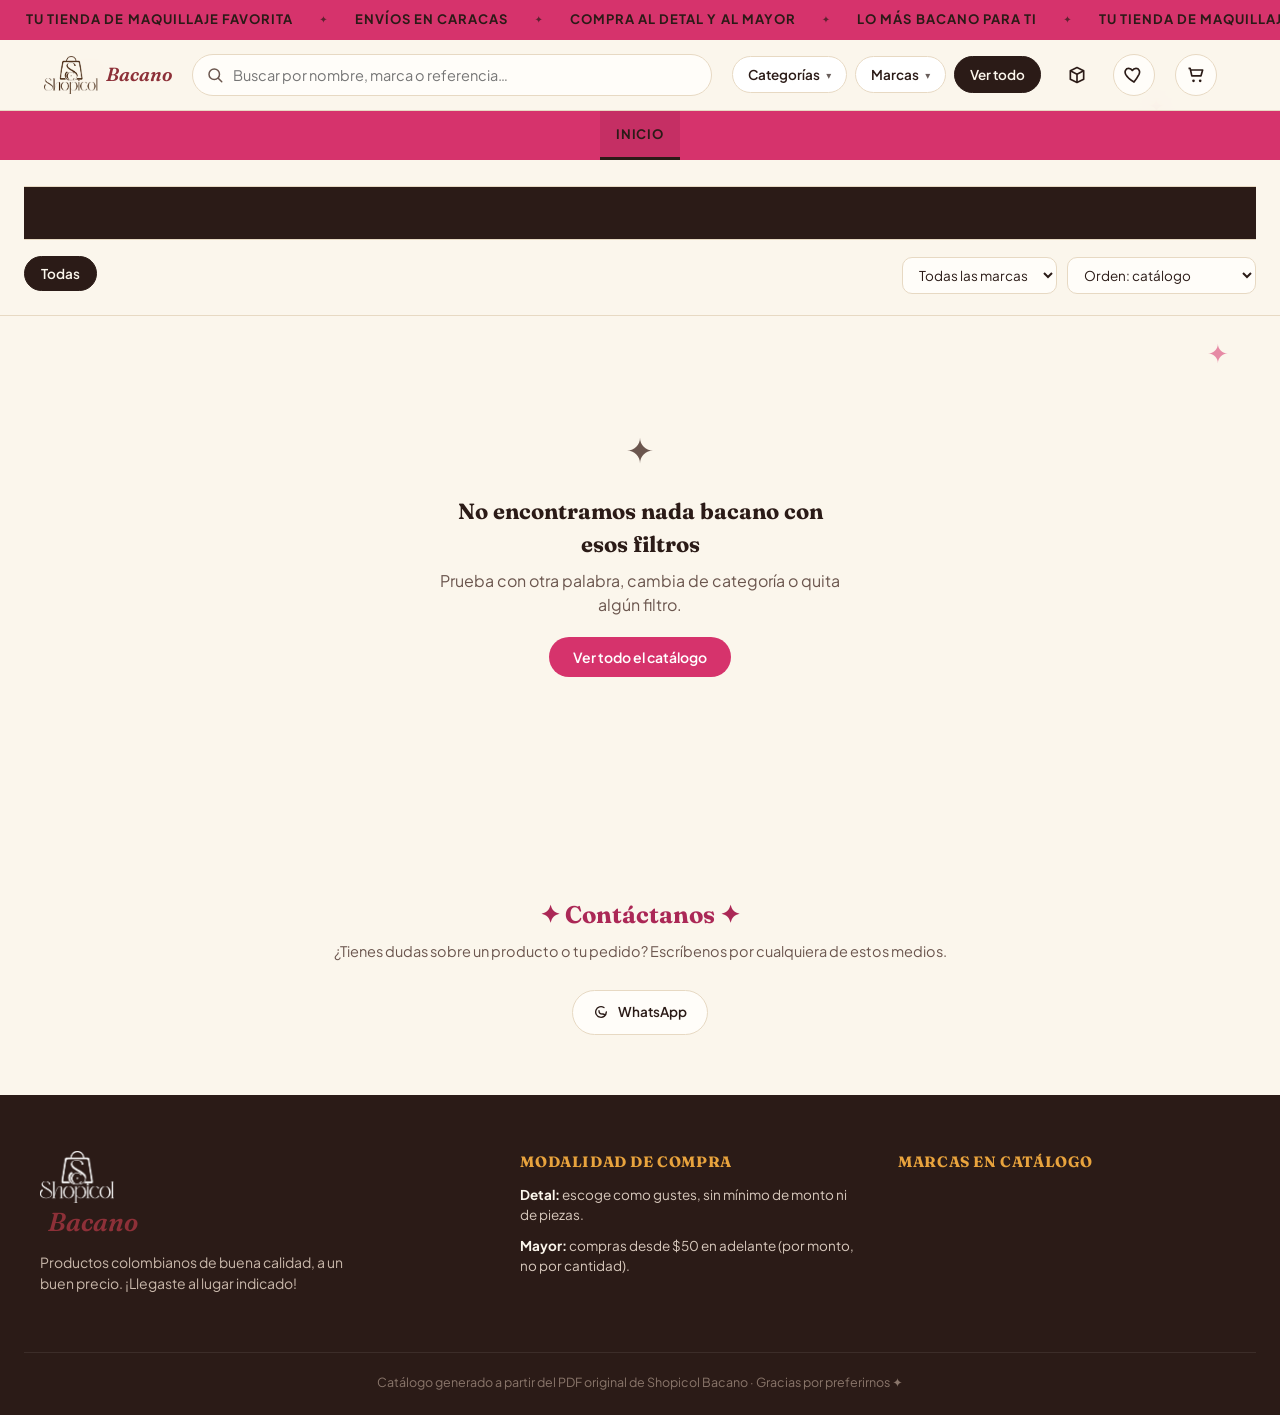
==== commit 83a1a874: "Add files via upload" ====
--- a/index.html
+++ b/index.html
@@ -147,7 +147,13 @@
     </div>
   </section>
 
-  <!-- ============ RECIÉN LLEGADO (4 productos más recientes) ============ -->
+  <!-- ============ COMPRA POR CATEGORÍA (cuadritos con foto) ============ -->
+  <section class="cat-tiles" id="catTiles" hidden>
+    <h2 class="featured-title">✦ Compra por categoría ✦</h2>
+    <div class="cat-tiles-row"><!-- filled by JS --></div>
+  </section>
+
+  <!-- ============ RECIÉN LLEGADO (los más recientes + colección "Llegandito") ============ -->
   <section class="featured-section" id="recentSection" hidden>
     <h2 class="featured-title">✦ Recién llegado ✦</h2>
     <div class="featured-scroll-wrap">
--- a/styles.css
+++ b/styles.css
@@ -1391,7 +1391,8 @@
 body.is-searching #recentSection,
 body.is-searching #recentlyViewedSection,
 body.is-searching #featuredSection,
-body.is-searching #collectionsContainer{ display:none !important; }
+body.is-searching #collectionsContainer,
+body.is-searching #catTiles{ display:none !important; }
 
 /* La "✕" de limpiar búsqueda solo se ve cuando hay texto escrito */
 .clear-btn[hidden]{ display:none; }
@@ -1450,3 +1451,39 @@
 /* cédula en el pedido */
 .field-hint{ display:block; font-size:12px; color:var(--text-soft, #7a7266); margin-top:4px; line-height:1.4; font-weight:400; }
 .opt{ font-weight:400; font-style:normal; opacity:.7; }
+
+/* ============ PRECIO MAYOR PARA TODOS (interruptor del admin) ============ */
+.mayor-all-banner{ background:linear-gradient(90deg,#D6336C,#E8A33D); color:#fff; text-align:center; padding:11px 14px; font-size:14px; line-height:1.35; letter-spacing:.01em; }
+.mayor-all-banner strong{ font-weight:800; letter-spacing:.04em; }
+.price-chip.struck s, .price-box.struck s{ text-decoration:line-through; text-decoration-thickness:2px; opacity:.6; }
+.price-chip.struck, .price-box.struck{ opacity:.8; }
+.price-chip.hot, .price-box.hot{ outline:2px solid #E8A33D; box-shadow:0 2px 10px rgba(232,163,61,.35); }
+.price-chip.hot strong, .price-box.hot strong{ color:#D6336C; }
+@media (max-width:600px){ .mayor-all-banner{ font-size:12.5px; padding:9px 10px; } }
+
+
+/* ============================= MEJORAS 23-11 ============================= */
+/* "Bacano" junto al logo: se lee mejor */
+.logo-bacano{ color:#9a5b47; color:color-mix(in srgb, var(--pink) 30%, #6e2f22); font-weight:600; }
+/* Urgencia en la franja de precio mayor */
+.mayor-all-urgent{ display:inline-block; margin-left:10px; background:rgba(255,255,255,.22); border:1px solid rgba(255,255,255,.55); border-radius:999px; padding:2px 10px; font-weight:800; letter-spacing:.03em; white-space:nowrap; }
+@media (max-width:600px){ .mayor-all-urgent{ margin:4px 0 0; font-size:11.5px; } }
+/* Compra por categoría */
+.cat-tiles{ max-width:1240px; margin:26px auto 4px; padding:0 20px; }
+.cat-tiles-row{ display:flex; gap:14px; overflow-x:auto; padding:6px 4px 12px; scroll-snap-type:x proximity; justify-content:safe center; scrollbar-width:thin; }
+.cat-tile{ flex:0 0 auto; width:96px; background:none; border:0; padding:0; cursor:pointer; display:flex; flex-direction:column; align-items:center; gap:8px; scroll-snap-align:start; font:inherit; color:var(--ink); }
+.cat-tile-img{ width:84px; height:84px; border-radius:50%; background:#fff; box-shadow:var(--shadow-sm); border:2px solid #fff; outline:2px solid var(--gold-soft); overflow:hidden; display:flex; align-items:center; justify-content:center; transition:transform .18s, outline-color .18s; }
+.cat-tile-img img{ width:100%; height:100%; object-fit:cover; }
+.cat-tile:hover .cat-tile-img{ transform:translateY(-3px); outline-color:var(--gold); }
+.cat-tile-name{ font-size:13px; font-weight:700; text-align:center; line-height:1.2; }
+@media (max-width:640px){
+  .cat-tiles{ margin-top:18px; padding:0 12px; }
+  .cat-tiles-row{ gap:12px; justify-content:flex-start; }
+  .cat-tile{ width:80px; }
+  .cat-tile-img{ width:70px; height:70px; }
+  .cat-tile-name{ font-size:11.5px; }
+}
+/* Botón "Ver más productos" */
+.load-more-box{ text-align:center; margin:26px 0 10px; }
+.load-more-btn{ background:var(--ink); color:#fff; border:0; border-radius:999px; padding:14px 30px; font:inherit; font-weight:700; font-size:15px; cursor:pointer; box-shadow:var(--shadow-sm); }
+.load-more-btn:hover{ opacity:.9; }
